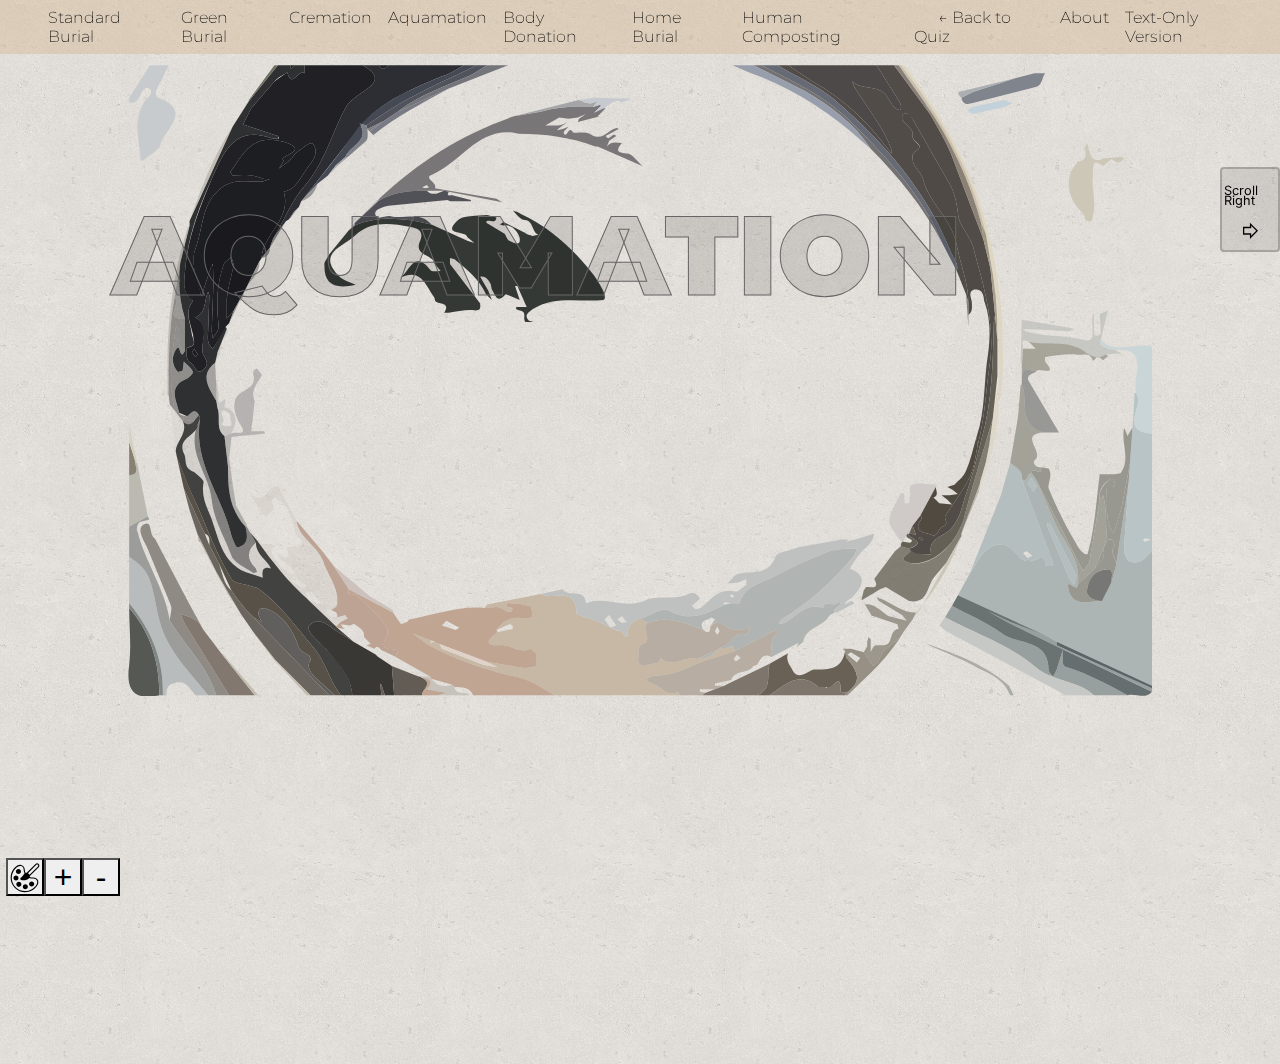
==== alkaline/index.html @ da7d2ea4 "First Commit of website" ====
<!DOCTYPE html>
<html lang="en" >
<head>
  <meta charset="UTF-8">
  <title>Aquamation</title>
  <link rel="stylesheet" href="./style.css">
  <meta name="viewport" content="width=device-width, initial-scale=1.0">

<link rel="preconnect" href="https://fonts.googleapis.com">
<link rel="preconnect" href="https://fonts.gstatic.com" crossorigin>
<link href="https://fonts.googleapis.com/css2?family=Inter:wght@300;500&family=Montserrat:wght@200;700&display=swap" rel="stylesheet">
  
</head>
<!-- Google tag (gtag.js) -->
<script async src="https://www.googletagmanager.com/gtag/js?id=G-11XMB64EVV"></script>
<script>
  window.dataLayer = window.dataLayer || [];
  function gtag(){dataLayer.push(arguments);}
  gtag('js', new Date());

  gtag('config', 'G-11XMB64EVV');
</script>
<body>
  <!-- MODAL -->

<div id="myModal" class="modal">

  <!-- Modal content -->
  <div class="modal-content">
    <span class="close">&times;</span>
    <p>If you are on a mobile device, please <em>rotate it horizontally</em> into landscape mode.</p>
    <p>This page scrolls from left-to-right with your fingers, the arrow keys, or your trackpad.</p>
    <p>Technical difficulties? Try the '<a href="../fullp.html">Text-Only</a>' version in the top nav.</p>
    <p>Trouble reading the text? Adjust it with the buttons in the bottom right corner.</p>
  </div>

</div>
<!-- END MODAL -->
<!-- <div id="wrapper"> -->
<nav role="navigation" id="nav">  
    <ul>
      <li><a href="../traditional/index.html">Standard Burial</a></li>
      <li><a href="../green/index.html">Green Burial</a></li>
      <li><a href="../cremation/index.html">Cremation</a></li>
      <li><a href="index.html">Aquamation</a></li>
              <li><a href="../body_donation/index.html">Body Donation</a>
        </li>
              <li><a href="../home_burial/index.html">Home Burial </a>
        </li>
        <li><a href="../composting/index.html">Human Composting</a>
        </li>
        <a href="../index.html"><li id="indent">&#8592; Back to Quiz</li></a>
        <a href="../about.html"><li>About</li></a>

        <a href="../fullp.html#aquamation"><li>Text-Only Version</li></a>
        <li>&nbsp;</li>
    </ul>
  </nav>
  <div id="menuToggle">
    <input type="checkbox" />
    <span></span>
    <span></span>
    <span></span>
    <ul id="menu">
 
      <a href="../traditional/index.html"><li>Standard Burial</li></a>
      <a href="../cremation/index.html"><li>Cremation</li></a>
      <a href="../green/index.html"><li>Green Burial</li></a>
      <a href="index.html"><li>Aquamation</li></a>
      <a href="../home_burial/index.html"><li>Home Burial</li></a>
      <a href="../body_donation/index.html"><li>Body Donation</li></a>
     <a href="../index.html"><li id="indent">&#8592; Back to Quiz</li></a>
     <a href="../about.html"><li>About</li></a>

     <a href="../fullp.html#aquamation"><li>Text-Only Version</li></a>
 
      <li>&nbsp;</li>
    </ul>
  </div>
  <div id="acc">
    <button class='btn' id='color'>
      <svg xmlns="http://www.w3.org/2000/svg" width="38" height="38" version="1.1" viewBox="-5.0 -10.0 110.0 115.0">
       <g>
        <path d="m95.734 4.1719c-2.9297-2.9297-7.6719-2.9297-10.602 0l-29.484 29.488c-1.2891-0.035156-2.5664 0.16016-3.7734 0.56641-1.7109-3.4922-2.6719-7.4258-2.6719-11.59 0.011719-5.8281-3.0234-11.012-8.125-13.863-9.2227-5.1562-17.637-0.066407-25.098 7.4766-18.656 18.879-18.52 49.062 0.28125 67.781 22.98 22.883 61.512 16.828 76.465-11.805 5.7578-11.027-2.7891-24.098-15.305-23.23-3.8203 0.26953-7.7383-0.28125-11.5-1.7734 0.23828-0.95312 0.35156-1.9453 0.32422-2.957l29.488-29.492c2.9219-2.9219 2.9219-7.6758 0-10.602zm-18.051 48.578c9.5508-0.66016 16.105 9.3008 11.703 17.73-13.867 26.555-49.492 31.77-70.469 10.879-17.227-17.148-17.344-45.172-0.25781-62.461 6.1641-6.2344 13.082-11.031 20.578-6.8398 3.8906 2.1758 6.207 6.125 6.1953 10.574 0 4.7891 1.1133 9.3398 3.1289 13.398-1.1641 0.92969-2.1602 2.1133-2.8906 3.5312-2.2773 4.4141-5.5625 7.8438-9.5234 10.367-3.3008 2.1016-2.3594 7.1719 1.4805 7.918 8.6328 1.6797 16.754 0.51172 23.836-4.2812 1.168-0.78906 2.1484-1.7773 2.9141-2.9023 4.3477 1.75 8.8789 2.3984 13.305 2.0859zm15.387-40.641-27.84 27.84c-1.0508-2.2617-2.8477-4.125-5.2812-5.2656l27.848-27.848c1.457-1.457 3.8164-1.457 5.2734 0 1.4531 1.4531 1.4531 3.8203 0 5.2734z"/>
        <path d="m28.172 37.836c4.6836 0 8.4727-3.793 8.4727-8.4766 0-4.7109-3.8164-8.4688-8.4727-8.4688s-8.4727 3.7578-8.4727 8.4688c-0.003907 4.6836 3.7891 8.4766 8.4727 8.4766z"/>
        <path d="m28.484 50.941c0-4.6719-3.8008-8.4727-8.4727-8.4727s-8.4727 3.8008-8.4727 8.4727 3.8008 8.4727 8.4727 8.4727c4.6719 0.003907 8.4727-3.7969 8.4727-8.4727z"/>
        <path d="m29.504 63.5c-4.6836 0-8.4727 3.793-8.4727 8.4766 0 4.6836 3.7891 8.4727 8.4727 8.4727s8.4766-3.7969 8.4766-8.4727c-0.003907-4.6875-3.793-8.4766-8.4766-8.4766z"/>
        <path d="m51.086 71.656c-4.6719 0-8.4727 3.8008-8.4727 8.4727s3.8008 8.4727 8.4727 8.4727c4.6719 0 8.4727-3.8008 8.4727-8.4727 0-4.668-3.8008-8.4727-8.4727-8.4727z"/>
        <path d="m72.117 79.117c4.6836 0 8.4727-3.793 8.4727-8.4766s-3.7891-8.4727-8.4727-8.4727c-4.6836 0-8.4766 3.7891-8.4766 8.4727s3.793 8.4766 8.4766 8.4766z"/>
       </g>
      </svg>
        </button>
      <button class='btn' id='plus'>
        +
        </button>
      <button class='btn' id='minus'>
        -
        </button>
      </div>
<main>
	
	<section id="first">
		<header id="header"></header>
		
		<h1 id="name">AQUAMATION</h1>
    <svg id="svg" xmlns="http://www.w3.org/2000/svg" viewBox="0 0 881 544">
      <path fill="#acb5b4" d="M881 419v116l-82-38-9-5-76-35 10-18 4-6c10-21 25-26 37-11 3 3 5 7 10 4 3 7 15-10 14 6h7v-2l-27-73c6 5 4-8 9-4l3 4 15 34c7 19 25 34 21 57 0 8-10-7-8 3 3 17 18 11 29 11l8-16 4-14 11-73-4 56c0 8 2 17 14 13 4-2 7-6 10-9Zm-65 21-23-45h-2v3l19 45 4 5 2-8Zm-34-77-5-7-3 5 5 7 3-5Z"/>
      <path fill="#c7b7a5" d="M475 543H367c-11-6-22-14-34-16-27-6-52-15-76-28l-12-9 16 6-1 2 4-1 4 2 2 4 36 14 12 2-10-5 28 5c5 1 11 1 15-1v-11l-5-4c-9 5-17-4-26-3-15 1-10-5-2-11l13-3v-3c-1 0-2-2-3-1l-11 5c6-9 14-12 25-10 2 1 6-1 6-2l-1-8c-6-2-13-3-19-3-1 0-2 1-1 2 0 2 6 1 3 5-1 1-5 0-6-1-5-5-11-2-17-2l2-3 46-9 4 1c10 3 27-6 27 16 0 1 20 6 31 13 5 3 7-1 10 6l2 1 1-1c-1-8 4-13 11-15l6 4c-7 4 7 16-6 19-2 0-2 10-2 15l3 3 15-3 1-4c11 10 22-3 32 1 7-1 13-2 17-8l3-2c3 5 10-7 12 3l-18 6c-17 4-32 16-51 15-3 0-5 2-8 4l6 3c8 2 12 12 22 7l2 3Z"/>
      <path fill="#212125" d="M152 1h50c10 6 16 12 3 21-7 5-14 9-18 16-12 22-18 48-36 68-11 13-17 29-26 44l-3 8-7 9c1-21 26-33 19-57 10-2 13-10 18-17 4-7 13-14 8-23-2-5-8 1-12 4-4 2-6 6-9 9l-9 7 4-7c-7-4 25-8 0-16-28-8-35 11-46 26l2 3c9-1 18-1 27 3h5l-6 2c-11 1-24-3-35 5-18 13-16 35-23 53-5 14 3 27 5 41l8-24c0-2 2-3 3-4v4l-2 54 1 6c2-3 5-7 5-10-2-19-2-37 5-55l6-5 2 7c-2 10-5 19-6 29v17l6-7-4 11-3 3-1 4-10 15c-6-5-4-11-4-17l1-29-1-3c-4 8-1 18-11 22 13 7 5 20 6 29 0 5 8 10 1 16-7 5-7-4-11-6-5-2-4-13-3-13 9-2 5-6 5-11-2-10-8-20 0-29-9-6-8-16-7-25 2-28 12-54 23-80 10-22 19-47 52-35h6l-1-2-6-2-24-8 7-14 20-23 11-8c4 15 10-3 15 1V1ZM57 245l-2 3 3 4 2-2-3-5Z"/>
      <path fill="#514c47" d="M559 1h9l21 14c27 15 49 36 67 61l1 1v-3c-7-20-21-36-32-54l-2-5c9 8 23 2 30 13l5 8c6 6 9 4 6-3L644 1h15l31 42c6 11 13 22 18 34l28 74 6 25 4 40-1 5c-1 34-1 69-11 103-4 16-8 33-14 49-3 10-5 20-13 28-7 6-19 8-16 21h-1c-6-1-13 2-18-5 17-6-1-9-1-13h1l6 1-3-8 7-9 1 3c-9 12 3 12 8 14 6 3 6-6 10-7 6-2 1-7 2-9 7-11 15-21 21-33 4-8 5-18 7-28 6-22 7-45 10-67 6-37-5-70-14-104-3-10-13-19-13-29-1-10-4-21-9-28l-29-51c-1-3-4-4-6-6-1-1-3 0-4 1v4c3 4 10 9 9 12-2 7 11 10 4 14-4 3-4 3-4 7 0 8 8 12 9 18 5 21 25 34 29 57 3 16 10 32 10 49l-2-7-8-20c2-6-3-11-5-16-21-53-58-95-101-132-14-12-32-19-48-29Zm121 407 3 2 1-1-2-2-2 1Z"/>
      <path fill="#bfa592" d="m268 499-4-2-3-1-16-6 12 9c24 13 49 22 76 28 12 2 23 10 34 16h-70c-3-7-10-7-16-7l-2-2-18-5-1-2-30-17 2-4c0-6-19 3-9-15 4-8-16-23-26-34-2-2-9 3-7-5l38 20 4 6 3 4 5-2 2-2c22-4 43-12 65-10 6 0 12-3 17 2 1 1 5 2 6 1 3-4-3-3-4-5 0-1 1-3 2-2 6 0 13 1 19 3l1 8c0 1-4 3-6 2-11-2-19 1-25 10l1 2c-8 6-13 12 2 11 9-1 17 8 26 3l5 4v11c-5 2-10 2-15 1l-28-5-40-15Zm6-20-4 4 12 4 3-2-11-6Z"/>
      <path fill="#2e3031" d="M152 1v7c-5-4-11 14-15-1-4 3-8 4-11 8l-20 23-7 14 24 8 6 2v2h-5C91 52 82 77 72 99c-12 26-21 52-23 80-1 9-2 18 7 25-8 9-2 19-1 29 1 5 5 9-4 11-1 0-2 11 3 13 4 2 4 11 11 6 7-6-1-11-1-16-1-9 6-22-6-29 10-4 7-14 11-22l1 3-1 29c0 6-2 12 4 17l9-15 2-4 1 2-4 10-4 10-2 9c-14 11-5 22 1 33l1 6c3 8-2 18 6 24l3 26c0 19 1 37 15 52 2 8 3 16-7 18-1 0-5-9-6-14-9-33-32-61-26-97l-1-3c-4-7-7-1-10 1l-7-3c-2-10-10-22 6-29 3-1 6-5 6-6-2-4-5-6-8-9l-1 8-4 1c-6-6-5-14-2-19 4-6 3 4 6 4l2-3v-28c-5-16-6-32-4-48l8-32v-4l37-81 14-22 25-31h11v3l4-3h8Z"/>
      <path fill="#424241" d="m61 302 1 3-2 5c0 10-18 11-12 25 3 5-1 13 9 16 1 1 9 7 8 9-2 11 2 20 6 29 7 18 9 39 30 48l15 5c-1-6 0-10 7-8-4-8-13-12-13-22l-5-9 6 7c13 18 27 36 44 51l1 1 23 22 1 1 14 12-9-6c-10-4-19-18-29-8-4 4 8 14 14 20 11 12 22 23 23 40h-10c-10-13-13-30-25-43-14-16-27-35-45-48-8-5-21-4-24-9-12-20-20-41-29-62-7-14-12-28-18-43l-1-5c1-9 11-16 6-26 3 4 7 4 10 0l4-5Z"/>
      <path fill="#2c2e33" d="m138 134-2 1-11 15c9-15 15-31 26-44 18-20 24-46 36-68 4-7 11-11 18-16 13-9 7-15-3-21h14c3 5 5 3 8 0h65c-7 4-13 8-20 10-28 12-56 23-74 49l-45 57-1 1-2 5-4 4-5 7Z"/>
      <path fill="#b9c4c7" d="M881 419c-3 3-6 7-10 9-12 4-14-5-14-13l4-56 1-15 2-28 1-14 1-19h1c9 10-16 33 14 35v101Zm-1-10-5-1-2 2 2 1 5-2Z"/>
      <path fill="#b7ada2" d="m475 543-2-3c-10 5-14-5-22-7l-6-3c3-2 5-4 8-4 19 1 34-11 51-15l18-6 31-16 5-2 2 2c-8 5-6 13-6 21h-1c-7-4-9 3-12 7l-3 1c-4 7-16 3-19 12l-14 3v2h8l-8 3h-13v2l5 1-3 2h-19Zm52-32-3-3-3 4 2 2 4-3Z"/>
      <path fill="#393834" d="M193 543c-1-17-13-28-23-40-6-6-18-16-14-20 10-10 19 4 29 8l9 6 19 11 2 2 12 8 2 25h-8l-3-9-1-1 1 10h-25Z"/>
      <path fill="#b9bcbc" d="M69 543H58c-5-5-8-14-19-10-5 1-6 5-6 10h-3c1-30-10-56-29-79v-40c7 5 13 9 17 18 5 13 6 27 10 40 7 24 26 42 41 61Z"/>
      <path fill="#4d4948" d="m644 1 20 32c3 7 0 9-6 3l-5-8c-7-11-21-5-30-13l2 5c11 18 25 34 32 54v3l-1-1c-18-25-40-46-67-61L568 1h76Z"/>
      <path fill="#989f9f" d="m703 476 6-10c14 8 30 14 43 24s40 4 40 31c0 2 2 4 4 6l3-6 5-16c1 5-2 13 4 14 19 6 35 15 52 24h-29c-14-13-34-11-50-24-22-19-52-29-78-43Z"/>
      <path fill="#575147" d="M42 338c6 14 11 29 18 43 9 21 17 42 29 62 3 5 16 4 24 9 18 13 31 32 45 48 12 13 15 30 25 43h-5l-11-10c-10-8-14-14-10-20 1-1-1-3-1-4-3-2-8-4-9-7-5-15-13-28-29-34l-5 1-1 4 3 7-7-4-7-7-7-9-5-7-11-24-8-15c0-4 1-8-4-10l-18-39-6-27Z"/>
      <path fill="#8f8b84" d="M87 543H76l-2-5c-8-22-26-39-38-59 0-4 2-9 1-13l-21-51c-3-6-9-16-2-19 7-4 4 9 9 12l30 57 12 22c-2-3-3-6-6-8-4-3-9-4-14-6l4 9 38 61Z"/>
      <path fill="#c7cbce" d="M35 1 25 21c-1 3-2 6 1 8 30 11 6 27 2 40-1 5-9 9-15 14h-2c-1-18-8-36 5-53 3-2 6-7 2-9-5-2-6 4-8 7-2 4-4 6-9 5v-4L19 1h16Z"/>
      <path fill="#9c9c9a" d="M36 479c12 20 30 37 38 59l2 5h-7c-15-19-34-37-41-61-4-13-5-27-10-40-4-9-10-13-17-18v-26l16-9 1 2v1l-8 2c-2 2-3 6-2 8 7 27 24 50 28 77Z"/>
      <path fill="#6a655f" d="m70 414 8 15c3 8 4 18 11 24l5 7 7 9 7 7 28 29 37 38h-16l-30-30-19-24-11-16-9-15-12-21-13-26-3-6-7-21-5-19 18 39 4 10Z"/>
      <path fill="#565953" d="M27 543c-22 5-29-4-26-26 2-16 0-33 0-49 19 22 26 47 26 75Z"/>
      <path fill="#696056" d="M552 543h-11c14-5 8-18 11-27l16-9c-3 6 3 12 4 15 5 9 13 0 18-1 14 0 24 0 27-16 1 2 0 5 2 7 8 10 14 19-1 29l-5-1c1-20-9 1-12-4h-7c-17-15-29-1-42 7Z"/>
      <path fill="#c5c8c5" d="m807 543-103-55-6-5 5-7c26 14 56 24 78 43 16 13 36 11 50 24h-24Z"/>
      <path fill="#cad5d7" d="M881 318c-30-2-5-25-14-35v-9c2-15 6-30-18-28q-16-2-12-9l4 4c13 7 27-1 40 2v75Z"/>
      <path fill="#666a75" d="M559 1c16 10 34 17 48 29 43 37 80 79 101 132 2 5 7 10 5 16l-13-25-8-17c-19-35-47-64-76-92-21-19-46-30-71-43h14Z"/>
      <path fill="#454953" d="M150 117c15-19 31-38 45-58 18-25 46-36 74-48 7-2 13-6 20-10h11c-18 9-37 17-55 27-14 7-27 16-40 25l-6-2c10 15-8 19-12 29l-8 7-7 9-9 7-13 14Z"/>
      <path fill="#82786f" d="m87 543-38-61-4-9c5 2 10 3 14 6 3 2 4 5 6 8l16 21 28 35H87Z"/>
      <path fill="#615f5d" d="m173 543-37-38-28-29 7 4-3-7 1-4 5-1c16 6 24 19 29 34 1 3 6 5 9 7 0 1 2 3 1 4-4 6 0 12 10 20l11 10h-5Z"/>
      <path fill="#656f6f" d="M860 543c-17-9-33-18-52-24-6-1-3-9-4-14l1-1 76 36c-6 7-14 1-21 3Z"/>
      <path fill="#ded6c0" d="M668 1c26 36 50 73 64 116 18 55 24 112 19 169l-2 5v-13l1-11-1-11v-18c0-25-2-50-8-74l-3-18C725 92 699 45 665 1h3Z"/>
      <path fill="#7e766c" d="M552 516c-3 9 3 22-11 27h-47l3-2 8-3 8-3 6-3 29-14 4-2Z"/>
      <path fill="#737171" d="M545 1c25 13 50 24 71 43 29 28 57 57 76 92l8 17c-16-30-37-56-61-80-14-22-35-37-57-50L538 1h7Z"/>
      <path fill="#989eac" d="m538 1 44 22c22 13 43 28 57 50l-8-7c-29-26-61-46-97-59l-14-6h18Z"/>
      <path fill="#7e766c" d="M552 543c13-8 25-22 42-7h6c4 5 14-16 13 4l5 1-1 2h-65Z"/>
      <path fill="#635c54" d="m229 543-2-25 23 9h1l2 1c10 5 0 10 0 15h-24Z"/>
      <path fill="#babab0" d="m17 389-16 9v-44c11-1 4-9 5-13l2 3 9 45Z"/>
      <path fill="#969085" d="m617 543 1-2c15-10 9-19 1-29-2-2-1-5-2-7l-2-2h7l11 3 8 12 5-4c3-12 16-15 21-25-12 21-30 37-48 54h-2Zm10-28 3-4-8-5-3 2 8 7Z"/>
      <path fill="#51535c" d="M205 53c13-9 26-18 40-25 18-10 37-18 55-27h9l-13 8c-22 10-45 17-64 32l-12 8-14 7-1-3Z"/>
      <path fill="#989f9f" d="m881 540-76-36-47-23-18-10 19 9 31 12 9 5v3l82 37v3Z"/>
      <path fill="#cbc0ae" d="M665 1c34 44 61 91 73 145l-4-9c-10-37-26-71-48-103L663 1h2Z"/>
      <path fill="#74757b" d="M232 41c19-15 42-22 64-32l13-8h18l-51 20-44 20Z"/>
      <path fill="#7f8683" d="M27 543c0-28-7-53-26-75v-4c19 23 30 49 29 79h-3Z"/>
      <path fill="#c7c2bc" d="m253 528-2-1h9l1 2c5 7 11 7 18 5l2 2c1 8 10 3 13 7h-27l7-2-6-1-11-2c6-6 4-9-4-10Z"/>
      <path fill="#5b6465" d="m881 537-82-37v-3l82 38v2Z"/>
      <path fill="#aaaba7" d="M688 499c25 9 50 18 70 36l4 8h-3c-5-13-16-18-27-23-14-8-30-14-45-21h1Z"/>
      <path fill="#877f78" d="m663 1 23 33 4 9-31-42h4Z"/>
      <path fill="#888072" d="M6 341c-1 4 6 12-5 13v-29l5 16Z"/>
      <path fill="#bfa592" d="M253 528c8 1 10 4 4 10l11 2 6 1-7 2h-14c0-5 10-10 0-15Z"/>
      <path fill="#c3bcae" d="m109 543-28-35h1l30 35h-3Z"/>
      <path fill="#d5d1c2" d="m6 341-5-16v-16l7 35-2-3Z"/>
      <path fill="#706e63" d="m104 31 22-30h3l-25 31v-1Z"/>
      <path fill="#c3baad" d="m127 513 30 30h-3l-28-30h1Z"/>
      <path fill="#635c54" d="m218 543-1-10 1 1 3 9h-3Z"/>
      <path fill="#212125" d="M224 1c-3 3-5 5-8 0h8Zm-80 0-4 3V1h4Z"/>
      <path fill="#cdc7b7" d="M829 135c-7 2-5-5-8-7-10-10-14-21-10-35l6-9c11-1 5-9 7-14l1-2c3 7 2 19 15 13l15-1 2 1-3 3-3 1c-2-1-3-3-5-3l-5 4-2 2c-11-8-8 1-9 7-1 13 4 27-1 40Z"/>
      <path fill="#80848d" d="m764 12 16-4h9c-3 4-2 11-9 12l-55 14c-4 1-7 0-8-5l10-5 37-12Z"/>
      <path fill="#c3d2da" d="m754 31 7 3-7 3-27 6-5-3 4-3 28-6Z"/>
      <path fill="#abafb2" d="m764 12-37 12-10 5c-3-3-5-5 2-6l45-11Z"/>
      <path fill="#b4bebf" d="m724 439 27-68 8-28c4 4 11 6 10 14l27 73v2h-7c1-16-11 1-14-6-5 3-7-1-10-4-12-15-27-10-37 11l-4 6Zm50-14 4-2-5-4-3 2 4 4Z"/>
      <path fill="#989891" d="m864 316-2 28-7 37-7 23c-8-11-5-24-6-36 0-4 1-4 5-3l2-3c1-2-1-3-1-5h-3c-7 5-10 10-9 18l-9 54-5 7-3-5-38-74-3-4c-3-9 11 4 7-6l7 1c4 6-1 13 0 17 7 17 15 33 24 48 1 3 9 13 10 7 6-22 7-44 10-67h13l5-1c9-12 0-26 3-39l3 7 4-7v3Z"/>
      <path fill="#6b7272" d="m790 492-31-12-19-9 18 10 47 23-1 1-5 16-3 6c-2-2-4-4-4-6 0-27-27-21-40-31s-29-16-43-24l5-9 76 35Z"/>
      <path fill="#a2a299" d="M785 347c4 10-10-3-7 6-5-4-3 9-9 4 1-8-6-10-10-14l5-29 1-6 1-7v-1l2-24h1c6 13-4 34 18 41-21 2 2 17-7 24-2 2 1 6 5 6Zm-4 10 38 74 3 5 5-7 9-54 3-4c3 11 2 23 3 34 0 7-6 20-11 30l-14 13c4-23-14-38-21-57l-15-34Z"/>
      <path fill="#989891" d="m817 448 14-13c4-6 11-9 8-18l4-8h4l2 5c-6 7 3 12 1 18l-4 14c0-4 3-12-4-11-9 0-16 9-17 18-1 5 6 9 13 9-11 0-26 6-29-11-2-10 8 5 8-3Z"/>
      <path fill="#999991" d="M850 432c2-6-7-11-1-18l-2-5h-4l-4 8c3 9-4 12-8 18 5-10 11-23 11-30-1-11 0-23-3-34l-3 4c-1-8 3-13 9-18h3c0 2 2 3 1 5l-2 3c-4 0-5-1-5 3 1 12-2 25 6 36l7-23 7-37-1 15-11 73Z"/>
      <path fill="#777875" d="M838 462c-7 0-14-4-13-9 1-10 8-18 17-18 7-1 4 7 4 11l-8 16Z"/>
      <path fill="#b4bebf" d="m816 440-2 8-4-5-19-45v-3h2l23 45Zm-34-77-3 5-5-7 3-5 5 7Z"/>
      <path fill="#b0b4b2" d="M554 510c0-8-2-16 6-21l-2-2-5 2-31 16c-2-10-9 2-12-3 9-1 11-15 22-11l3-5v-2l-3 2c-6 0-13 1-16-1-6-5-10-6-15-1l4-6-3-2c-3 3-12 2-7 11-15-6-31-13-48-6l-6-4c8-2 19-10 24-7 19 11 34 2 49-5l5-1h7c5-17 22-18 34-25 14-8 29-14 44-20 7-2 16-2 23-2-1 2-1 5-3 7-18 21-38 40-62 54l-2 3 1 1c13-3 20-20 37-14 1-8 11 1 13-6 6 5-6 5-3 10l-4 2-3 4c-7 7-18 8-20 19l-6 5 2-4-4 2-19 10Z"/>
      <path fill="#bfc1c1" d="M514 465c-15 7-30 16-49 5-5-3-16 5-24 7-7 2-12 7-11 15l-1 1-2-1c-3-7-5-3-10-6-11-7-31-12-31-13 0-22-17-13-27-16l-4-1 19-4c5 8 19-2 20 12 16-7 33 5 50-2 11-6 26 0 38-6 3-2 8-1 10 4l-2 2-5 4 3 3c2 0 4 0 6-2 8-7 15-17 29-13 2 0 6-4 9-6v-5l-7 3-9 1 6-7c11-6 28 3 35-16 1-4 12-5 19-8l38-7h6l-2 2 15-4 9-3c-1 5-3 9-7 12-6 5-10 12-14 18 17 7 10 16 2 25l-6 4v2l6-3 2 2-15 8h-2c-3-5 9-5 3-10-2 7-12-2-13 6-17-6-24 11-37 14l-1-1 2-3c24-14 44-33 62-54 2-2 2-5 3-7-7 0-16 0-23 2-15 6-30 12-44 20-12 7-29 8-34 25h-7l-5-1-2 1 2 1Zm-99 20 5-2-6-9-4 4 5 7Zm14-5-4-5-4 3 4 3 4-1Zm93-22-3-2-1 2 2 1 2-1Z"/>
      <path fill="#b7ada2" d="M447 481c17-7 33 0 48 6 5 4 6 1 6-3 5-5 9-4 15 1 3 2 10 1 16 1l3-2v2l-3 5c-11-4-13 10-22 11l-3 2-17 8c-10-4-21 9-32-1l-1 4-15 3-3-3c0-5 0-15 2-15 13-3-1-15 6-19Zm60 3-2 4 2 3 2-3-2-4Z"/>
      <path fill="#e0d2c9" d="m268 499 40 15 10 5-12-2-36-14-2-4Z"/>
      <path fill="#b0b4b2" d="m490 512 17-8c-4 6-10 7-17 8Z"/>
      <path fill="#e0d2c9" d="m261 496 3 1-4 1 1-2Z"/>
      <path fill="#1d1e22" d="m115 167-2 3-13 26-4 7-5 9-6 7v-17c1-10 4-19 6-29l-2-7-6 5c-7 18-7 36-5 55 0 3-3 7-5 10l-1-6 2-54-1-4-2 4-8 24c-3-14-10-28-5-41 7-18 5-40 23-53 11-8 24-4 35-5l6-2h-5c-9-4-18-4-27-3l-2-3c11-15 18-34 46-26 25 8-7 12 0 16l-4 7 9-7c3-3 5-7 9-9 4-3 10-9 12-4 5 9-4 16-8 23-5 7-8 15-18 17 7 24-18 36-19 57Z"/>
      <path fill="#858385" d="m125 150 11-15-14 23 3-8Z"/>
      <path fill="#8b8685" d="m96 204-9 19 4-11 5-9v1Z"/>
      <path fill="#1d1e22" d="m57 245 3 5-2 2-3-4 2-3Z"/>
      <path fill="#858385" d="M122 158c0 5-2 8-7 9l7-9Z"/>
      <path fill="#bcb5a8" d="m63 411 13 26v1l-14-27h1Z"/>
      <path fill="#b0a99c" d="M127 513h-1l-18-24 19 24Z"/>
      <path fill="#b8b1a4" d="M76 438v-1l12 21h-1l-11-20Z"/>
      <path fill="#b0a99c" d="M97 473Z"/>
      <path fill="#bdb6a9" d="M87 458h1l9 15-10-15Z"/>
      <path fill="#aea698" d="M63 411h-2l-1-6 3 6Z"/>
      <path fill="#4f4a45" d="M723 205c0-17-7-33-10-49-4-23-24-36-29-57-1-6-9-10-9-18 0-4 0-4 4-7 7-5-6-7-4-14 1-3-6-8-9-12v-4c1-1 3-2 4-1 2 1 5 3 6 6l29 51c5 7 8 18 9 28 0 10 10 19 13 29 9 34 20 67 14 104-3 22-4 45-10 67l-1-7c8-23 6-48 10-72 2-15 2-30-3-44-1-3 0-12-9-11-6 2-2 8-2 11 0 4 1 8-3 11v-11Z"/>
      <path fill="#646056" d="M672 417c5 6 12 4 18 5h1c-3-13 9-15 16-21 8-8 10-18 13-28 6-16 10-33 14-49 10-34 10-69 11-103l1-5 2 22v30l-4 37c-8 28-17 55-24 83-6 25-29 45-48 41-14-4 6-8 0-12Z"/>
      <path fill="#cfcac7" d="M672 404h-1l-1 1-3 6h-1l-3-3c-3-5-9-11-8-16 1-8 6-15 10-23h2l1 2v7h4l1-8c-2-9 3-9 10-9l13 1-1 2-13 24-7 9-3 7Z"/>
      <path fill="#514a40" d="m682 388 13-24c0 3 3 7-2 9l5 5 11 1-4-4-5-4h7l7-1-5-4-4-2 6-2c4-4 8-7 10-12 4-9 6-19 9-29l1 7c-2 10-3 20-7 28-6 12-14 22-21 33-1 2 4 7-2 9-4 1-4 10-10 7-5-2-17-2-8-14l-1-3Z"/>
      <path fill="#8b8174" d="m690 43-4-9c22 32 38 66 48 103l2 14-28-74c-5-12-12-23-18-34Z"/>
      <path fill="#a79e8c" d="m748 238-2-22-4-40-1-12a328 328 0 0 1 7 74Z"/>
      <path fill="#646056" d="M666 411h1l6 1c5-4-5-3-3-7l1-1c0 4 18 7 1 13l-7-2v-2l1-2Z"/>
      <path fill="#9f9784" d="m741 164 1 12-6-25-2-14 4 9 3 18Z"/>
      <path fill="#666055" d="m672 404 3-7 3 8-6-1Z"/>
      <path fill="#848585" d="M723 205v21l-2-28 2 7Z"/>
      <path fill="#514a40" d="m680 408 2-1 2 2-1 1-3-2Z"/>
      <path fill="#bba293" d="m180 485-1-1 4-4 6-3-2-3-7 2c1-4-2-5-5-6 2-2 5-3 5-5 2-14-8-25-12-37-5-14-21-20-23-35l22 26 10 13 13 20c-2 8 5 3 7 5 10 11 30 26 26 34-10 18 9 9 9 15l-2 4-10-5c-3 0-4-6-8-2l-7-3 4-1-6-6c1-6-4-8-8-11-1-1-3 1-4 1l-8-1 3 4-6-1Z"/>
      <path fill="#cbc0bc" d="m208 458 20 12v2l-38-20-13-20 31 26Z"/>
      <path fill="#313532" d="m169 171 4-7 17-21 5-4c22-9 44-6 66-1l31 14 6 2-6-5c-1-6-22-1-9-14 5-5 17-4 26-5l8 2c-1 6-5 2-8 3l-1 1 1 1 15 9c1 1 2 5 4 6 3 1 10 6 9-2 0-2-5-13-14-11l-3-1 3-2 18 9c2 2 5 2 7 3l5-1c-6-3-4-13-13-13-3-1-6-5-9-8 2 1 5 1 7 3 26 12 46 31 63 53 9 13 11 20 8 21-21 2-42-4-61 8-5 4-7 5-3 10l4 1h-7c-3-3 2-9-5-10l-3-1v-2h9l-8-18h-2l2 6 2 6-7-3-5-2c-8 9-9 0-12-4l-1-5c-2-3-4-7-9-6l7 12 3 8-5-5c-6-13-16-21-27-30l-4-1v5l26 34c0 3 1 6-4 6-8-1-15 1-23 2h-4c7-11-9-6-8-12l-1-2c-7-10-11-25-29-16 8-5 12-25 26-7 1 2 6 1 9 1l-5-6c-1-8-18-7-13-19 4-9-1-12-9-13-16-3-33-5-46 7-9 10-36 15-13 37 4 3 9 4 13 6-19 4-27-1-27-16v-3Z"/>
      <path fill="#757375" d="M216 116c34-32 72-56 116-71l23-4c15-4 30-5 45-4l6-2 1 1-6 6 8-4h2l-2 2-5 5h2l-19 5 1-3 6-4-7 3-8 1-8-1-12 7h11c3 0 6-2 8-3l-7 5-2 2 5-1 5-2-4 4v2c3 4 4-8 8-1 0 1 11-2 16 2 10 6 15-6 22-6l1 1-11 6c3 5 5-2 8-1l1 1-6 4-2 5c4-5 9-3 13-3-5 6-5 8 4 9 5 0 9 7 14 11l-32-14-7-3h-2c-21-8-43-11-66-11l-5-1c-31-3-45 26-69 36-9 3 5 7 2 12l48 8 5 1 5 3-46-9-4-1h-15c-15 0-29 1-42 9l1-2Zm41-12-4 2 3 1 3-1-2-2Z"/>
      <path fill="#4c4c54" d="M215 118c13-8 27-9 42-9 5 5 10 2 15 0l4 1c-2 4 0 3 3 3l16 4v1h-18l-2-1-51 5c-4 1-13 3-11 8 1 5 9 0 13 1 11 3 25-5 35 7-22-5-44-8-66 1v-2l1-1 19-18Z"/>
      <path fill="#a1a2a4" d="M400 37c-15-1-30 0-45 4l-23 4 56-14c3 1 6 3 10 3l6-2-4 5Z"/>
      <path fill="#727580" d="m232 41 44-20c-22 12-45 24-65 40l-3-3 12-9 12-8Z"/>
      <path fill="#c4c9cf" d="m400 37 4-5-6 2c-4 0-7-2-10-3l12-2 33 1-8 3c-7-4-11 3-16 5l-8 4 6-6-1-1-6 2Z"/>
      <path fill="#777982" d="m205 53 1 3c0 3 1 8-1 10l-16 14h-2c4-10 22-14 12-29l6 2Z"/>
      <path fill="#969492" d="m100 196 13-26c1 11-10 17-13 26Z"/>
      <path fill="#a3a3a7" d="m215 118-19 18 20-20-1 2Z"/>
      <path fill="#8e8d8f" d="m150 117 13-14c-2 7-6 13-14 15l1-1Z"/>
      <path fill="#74757b" d="m220 49-12 9-2-2 14-7Z"/>
      <path fill="#91939a" d="M187 80h2l-8 7h-2l8-7Z"/>
      <path fill="#8d8c90" d="m143 127 4-4-7 9 3-5Z"/>
      <path fill="#a1a3a8" d="M179 87h2l-9 9 7-9Z"/>
      <path fill="#969492" d="M96 204v-1l4-7-2 7-2 1Z"/>
      <path fill="#454953" d="m143 127-3 5-2 2 5-7Z"/>
      <path fill="#9e9ea1" d="M195 137v2l-5 4 5-6Z"/>
      <path fill="#666055" d="m665 415 7 2c6 4-14 8 0 12 19 5 42-16 48-41 7-28 16-55 24-83l-3 23-3 15-5 17v1l-16 43v2l-13 23-10 12c-7 8-5 24-22 21l-20-12-5 2-15 9h-1l2-8 2-3c5 0 12 2 7-7l18-24 5-4Z"/>
      <path fill="#bdbfbb" d="m843 212-6 25q-4 7 12 9l6 3h-4l-10 1c-8 6-17-2-20-4-15-9-31-2-46-7-9-4-4 4-5 6l-1 16-1-7 1-34 41 7 4 1-4 2-36-2h-4l2 2c16 5 32 3 49 7 16 5 5-15 10-23v11c1 4-2 11 5 8 2-1 0-11 0-18l7-3Z"/>
      <path fill="#918e82" d="m769 261 1-16h11l-6-6c15 4 31-2 46 7 3 2 12 10 20 4 5 2-1 3-1 4-2 3-5-6-8 0l-1 1h-1c-2-8-10-4-14-5-9-1-18 1-27 2v4c12 14-5 5-7 8-4 1-12-5-13 5v-8Z"/>
      <path fill="#7a7c7b" d="M769 269c1-10 9-4 13-5-3 3-10 3-7 9l26 44h-14c-22-7-12-28-18-41v-7Z"/>
      <path fill="#7e776b" d="M667 489c-5 10-18 13-21 25l-5 4-8-12 3-5v-4l1-4 2 2v11c1-2 2-5 4-6h7c9 0 4-13 13-14l-1-4-21-7h-1l-6-10c8-1 14 6 20 10l16 4-4-5-20-12-2-3 4 1c10 4 18 12 30 12l-3 6-8 11Z"/>
      <path fill="#dcd5c0" d="M733 361v-1l5-17 3-15 7-49h1v12c0 27-8 52-17 77l1-7Z"/>
      <path fill="#bfb8a6" d="m704 429 13-23c-8 22-19 41-33 59l20-36Z"/>
      <path fill="#aaa391" d="m733 361-1 7-15 36 16-43Z"/>
      <path fill="#bfb8a6" d="m675 478 3-6 6-7-9 13Z"/>
      <path fill="#3a3b3a" d="m105 403 5 9c-8 7-8 14 0 22l1 3-3 1c-7-5-17-9-19-15-6-16-15-30-17-48-2-22-22-41-12-65l2-5c-6 36 17 64 26 97 1 5 5 14 6 14 10-2 9-10 7-18h1l3 5Z"/>
      <path fill="#908e8f" d="m86 346-3-26 6-2c2-3 16 4 7-9-2-4-6-11-4-19 2-10 19-9 16-22-1-3 0-5 3-6l4 5v1c-4 7-10 13-6 22l-3 26h11l1 2-22 2-7 1-2 18 3 22 3 19-7-34Z"/>
      <path fill="#3b3d3b" d="M57 307c-3 4-7 4-10 0l-11-14-1-8c0-28 0-56 5-84 7 4-11 20 9 18v28c-7-4-5-11-5-18l-2-4-1 2c-3 22-6 44-2 66 2 9 7 15 18 14Z"/>
      <path fill="#3a3b3a" d="M57 307c-11 1-16-5-18-14-4-22-1-44 2-66l1-2 2 4c0 7-2 14 5 18l-2 3c-3 0-2-10-6-4-3 5-4 13 2 19l4-1 1-8c3 3 6 5 8 9 0 1-3 5-6 6-16 7-8 19-6 29 0 2 5 3 7 3 3-2 6-8 10-1l-4 5Z"/>
      <path fill="#a9aaab" d="m89 318-6 2c-8-6-3-16-6-24l-1-6v-19l2 13v3c-1 10 5-1 6 2l-1 6c12 4 11 13 6 23Zm-7-7c11 3 6-4 6-6 2-5-6-8-7-7-3 3 5 8-1 12l2 1Z"/>
      <path fill="#3a3b3a" d="M49 219c-20 2-2-14-9-18l5-30c-2 16-1 32 4 48Z"/>
      <path fill="#8b867a" d="m45 171-5 30c-5 28-5 56-5 84h-1v-36c1-37 6-73 17-107l2-3-8 32Z"/>
      <path fill="#3a3b3a" d="M76 279v11c-6-11-15-22-1-33l1 22Z"/>
      <path fill="#827f70" d="M53 135c10-28 20-56 37-81l-37 81Z"/>
      <path fill="#3b3d3b" d="m86 346 7 34 9 16v2h-1c-14-15-15-33-15-52Z"/>
      <path fill="#827f70" d="M104 31v1L90 54l14-23Z"/>
      <path fill="#a09ea0" d="m81 238-2 12h-1l-1-2 4-10Z"/>
      <path fill="#8b8685" d="M85 228c3 5-3 7-4 10l4-10Z"/>
      <path fill="#3a3b3a" d="m77 248 1 2-3 7 2-9Z"/>
      <path fill="#a0938c" d="M102 398v-2l13 17h8l4 2-4 3c2 9 9 15 16 21h4l-1-4c-3-6-13-6-13-15l3 3c3 2 6 3 6-3l-2-4 8-1 6 1c0-3 0-7-2-8-5-3-4-7-5-10-3-8-7-20-12-22-16-11-2 6-6 8l-7 6-14-21 6 4c10 3 11-11 19-10l16 30c2 15 18 21 23 35 4 12 14 23 12 37 0 2-3 3-5 5l-7-1c2 5 7 7 12 7l7-2 2 3-6 3-4 4-23-22 10 2-8-10h-5l2 7c-17-15-31-33-44-51l-6-7-3-5Zm52 51-11-8-3 3 10 7 4-2Z"/>
      <path fill="#3b3d3b" d="M60 310c-10 24 10 43 12 65 2 18 11 32 17 48 2 6 12 10 19 15l3-1-1-3c-8-8-8-15 0-22 0 10 9 14 13 22-7-2-8 2-7 8l-15-5c-21-9-23-30-30-48-4-9-8-18-6-29 1-2-7-8-8-9-10-3-6-11-9-16-6-14 12-15 12-25Z"/>
      <path fill="#575147" d="m36 293 11 14c5 10-5 17-6 26l-5-40Z"/>
      <path fill="#a0938c" d="M213 505v3l-19-11-14-12 6 1h2l4 2v-4l-1-1c1 0 3-2 4-1 4 3 9 5 8 11l-7-1c-4 5 1 4 3 5a3505 3505 0 0 0 13 6l1 2Z"/>
      <path fill="#999182" d="m36 293 5 40 1 5 6 27 5 19-2-1c-10-32-15-65-17-98h1l1 8Z"/>
      <path fill="#cdc6ba" d="M18 392v-1h1l35 74h-1l-30-57-5-16Z"/>
      <path fill="#ccc5b9" d="M53 465h1l28 43h-1l-16-21-12-22Z"/>
      <path fill="#d5d1c2" d="M19 391h-1l-1-2-9-45 11 47Z"/>
      <path fill="#797b7a" d="m864 313-4 7-3-7c-1-3 0-9-2-10-4-2-9-3-13 2h-1l2-4h4c19-2 5-17 9-24l4-12 6 11v7l-1 19-1 11Z"/>
      <path fill="#949695" d="M866 283v-7l-6-11-4 12-5-28h4c24-1 7 17 12 25v9h-1Z"/>
      <path fill="#acb5b4" d="m880 409-5 2-2-1 2-2 5 1Z"/>
      <path fill="#999991" d="m864 313 1-11-1 14v-3Z"/>
      <path fill="#b0b4b2" d="M538 518c4 5 7-2 10 0l-29 14v-2c3-9 15-5 19-12Zm15-8-12 7c3-4 5-11 12-7Zm-26 1-4 3-2-2 3-4 3 3Z"/>
      <path fill="#aea698" d="m51 383 2 1 7 21-9-22Z"/>
      <path fill="#999182" d="M34 249v31-31Z"/>
      <path fill="#9f9b96" d="M213 508v-1l37 20-23-9-12-8-2-2Z"/>
      <path fill="#a5a7a2" d="m768 202 16-1c13 2 26 5 40 6h35c-5 5-2 11-2 17l-2 6-3-3c-2-5 7-18-9-15l-7 3c-1-3-3-4-5-1-5 8 6 28-10 23-17-4-33-2-49-7l-2-2h4l36 2 4-2-4-1-41-7-1-13 16 1v-2l-16-4Z"/>
      <path fill="#d0c9b9" d="M859 207h-35c-14-1-27-4-40-6l11-1h21l42 5 1 2Z"/>
      <path fill="#9f9a93" d="M826 146h7l5 1h-5c-4 0-3 3-3 6v36c0 3 0 5-4 4v-47Z"/>
      <path fill="#615f5d" d="M89 453c-7-6-8-16-11-24l11 24Zm-19-39-4-10c5 2 4 6 4 10Zm31 55-7-9 7 9Z"/>
      <path fill="#948e83" d="m18 392 5 16c-5-3-2-16-9-12-7 3-1 13 2 19l21 51c1 4-1 9-1 13-4-27-21-50-28-77-1-2 0-6 2-8l8-2Z"/>
      <path fill="#4c463d" d="m568 507 7-5 6-5c6-4 11-9 18-5 8 0 12 5 16 11l2 2c-3 16-13 16-27 16-5 1-14 10-18 1-1-3-7-9-4-15Z"/>
      <path fill="#b9c4c7" d="M867 274c-5-8 12-26-12-25l-6-3c24-2 20 13 18 28Z"/>
      <path fill="#9f9785" d="M748 238h1v30h-1v-30Z"/>
      <path fill="#a79e8c" d="M749 253Zm-1 15h1v11h-1v-11Zm1-1v-11l1 11h-1Z"/>
      <path fill="#dcd5c0" d="M749 267h1l-1 11a3340 3340 0 0 1 0-11Z"/>
      <path fill="#bcb9b1" d="m636 501-3 5-11-3c1-9-9-9-12-15 13-20 20-7 27 5l-1 4c-4-7-11-13-18-10-6 3 6 2 5 8-1 12 9 4 13 6Z"/>
      <path fill="#696056" d="M610 488c3 6 13 6 12 15h-7c-4-6-8-11-16-11l5-2 6-2Z"/>
      <path fill="#bcb9b1" d="m627 515-8-7 3-2 8 5-3 4Z"/>
      <path fill="#474740" d="m690 200 2 5 3 10v38l-5 1 2 36-9 28-19 41c-1-4-3-5-7-4l-1 1 4 4-1 2h-3c-9-4-16 1-23 5-4 3-8 5-12 5-3 1-7-2-11-3h-5l2 2 4 4-6-1-12-2 5 4 3 2h-4l-46-15-4-4 1-1c4-2 9 11 11-2 1-9 13-8 16-14 6-9 11-19 24-13l1-1c0-11 12-8 16-14 4-4 13-8 13-12-1-19 12-14 22-13 20 2 26 0 28-12v-1c8-5 6-14 8-22 3-3 6-5 4-10 7-20-6-46-23-47l-5-1 5-1c2 0 7 2 7-3-1-5-4 1-6 0-6-2-10-5-8-12l-2-2h-16l-6-1 6-1h11c-2-4-2-10-9-10h-14l-5-1 5-2 7-1-2-2v-3l2-1-3-2c-1-6-5-2-8-2v-11h8l1 3c1 7 6 1 9 3l1 4 4 2 1 3-3 2 3 1c8 0 8 0 8 3 0 5 4 2 6 3h3c-7 5 9 7 2 12l-4-1v1h4l6 5c4 7 7 14 14 18Zm-47 99 1-6-1-2-4 6 4 2Zm-67 66-5-1-2 1 4 2 3-2Zm86-36-1 1 1 2 2-2-2-1Zm13-146-2-2-2 2 2 1 2-1Zm-26 109-1-1-2 1 2 2 1-2Z"/>
      <path fill="#5c5e64" d="M668 165h-3l-1-2c-1-5-3-9-8-11l-3-2c-2-3 0-10-7-10l-2-1c5-7-11-4-6-11v-4l-2 3-7 2h-4l-3-2c6-6-3-7-4-9-5-6-13-6-20-3l-1-2 1-1 9-3-10-1-1-2 3-2h-16c-1-9-6 0-9-2l-3-1 1-2 9-3-11 1-15 3h-6l6-2 17-6-12 2-18 2 18-5 5-3h-6l-33 8v-2l9-3 19-6-14 2 1-3 1-1-4-1c12-7 24-6 37-3v1l-4 4 7-1c13 0 2 2 0 3l6 1 6 2c-1 3-1 3 5 2l4 1-4 2-7 3h5l12 1c-7 6 16 1 4 9l18 2 1 1c-5 8 8 3 6 8-1 2-3 2-5 3h10l6 7c-6 9 5 3 5 6l20 30-2 1Zm-42-50-2-1-2 2 2 1 2-2Z"/>
      <path fill="#808791" d="m627 109-18-2c11-8-11-3-4-9l-12-1h-5l7-3 4-2-4-1c-6 1-6 1-5-2l-6-2-6-1c2-1 13-3 0-3l-7 1 4-3v-2c-13-3-25-4-37 3h-2c-2-5 3-3 5-4l16-6-17 3h-5l2-2 12-5-16 4-7 1 5-3 9-5-11 2-7 2v-2l11-5-12 2-6 2-6 1 5-3 9-4h-9v-2l2-1-6-1 11-4 1-1 9 3h2c4-3 1 8 6 2l2 1c6 2 15 3 17 7 3 6 8 2 11 5s7 4 11 6c8 0 36 21 39 28l8 6Z"/>
      <path fill="#2f3030" d="M723 226v-4c6 0 2-12 9-8 3 2 5 9 5 13l-3 38c0 4 2 9-4 11s-7-4-9-8h-1v-17l4-6-1-19Z"/>
      <path fill="#cfcac7" d="M691 317c6 0 10-3 13-8 1-3 1-8 6-6 1 0 1 7-1 10l-13 38c-1 2-2 4-4 1-10-10-14-21-4-34l3-1Z"/>
      <path fill="#98a1ac" d="m522 51-1 1-9 1-3-2-2-2-3-2-5-1-12 2-17 6 16-7 2-3-2-1-16 7v-2l8-5-10 3-11 4 5-4 6-4-7 1-2-1c-6-4-10 3-15 4l-4 2-2-1 5-4 5-1c1-1 7-1 2-4l7-5h3c1 10 17-5 15 9 10-7 19 0 29 0 1 2 2 6 6 2h2l2 2-3 3 9-2 2 4Z"/>
      <path fill="#c3ced7" d="M504 42c-10 0-19-8-29 0 2-14-14 1-15-9 11 1 23 0 33 2 17 4 33 11 49 16 1 0 4 0 1 3l-2 3-2-1v-4l-6 2h-2l1-4-12-3-9 2 3-3 3-2h-7l-6-2Z"/>
      <path fill="#c8d0d3" d="M723 243a5070 5070 0 0 0-14 6l-3-4v-3c5-13 5-13 13-7l4-2v10Z"/>
      <path fill="#a9b5c2" d="m541 57 2-3c14 2 25 10 37 17v4c-4-2-8-3-11-6s-8 1-11-5c-2-4-11-5-17-7Z"/>
      <path fill="#5d5e60" d="m668 165 2-1 20 36c-7-4-10-11-14-18l-6-5c6-5-9-7-2-12Z"/>
      <path fill="#cfcac7" d="M702 291c4 2 8-7 11 0 0 2-3 7-5 7-3 2-7 1-8-4l2-3Z"/>
      <path fill="#c3ced7" d="m457 33-7 5-3 1 1-3 4-3v-1l-7 3c-3 0-2-7-7-3l2-4c6 1 13-2 17 5Z"/>
      <path fill="#808791" d="M639 121h-10c2-1 4-1 5-3 2-5-11 0-6-8l11 11Z"/>
      <path fill="#999a99" d="M699 253h-4v-30l4 30Z"/>
      <path fill="#92928c" d="M693 284v6h-1l-2-36 2 21 1 9Z"/>
      <path fill="#c4c9cf" d="m440 28-2 4c-3 3-4 1-5-2l7-2Z"/>
      <path fill="#b2b2b4" d="M720 251v17c-4-6-1-11 0-17Z"/>
      <path fill="#848585" d="M723 243v-17l1 19-1-2Z"/>
      <path fill="#808791" d="M650 134c0-3-11 3-5-6l5 6Z"/>
      <path fill="#cfcac7" d="M720 268h1a6621 6621 0 0 1-2 14v-3l1-11Z"/>
      <path fill="#acb5b4" d="m774 425-4-4 3-2 5 4-4 2Z"/>
      <path fill="#747a7a" d="M836 353c-3 23-4 45-10 67-1 6-9-4-10-7-9-15-17-31-24-48-1-4 4-11 0-17h6l16 14c1-2 4-3 4-5l3-24 3-13c7 3 1 10 3 14 4 6-5 16 6 19h3Z"/>
      <path fill="#d0cfc6" d="M798 348h-6l-7-1c-4 0-7-4-5-6 9-7-14-22 7-24h12c17 0 21 9 18 24-2 13-13 5-19 7Z"/>
      <path fill="#c4c5be" d="M836 353h-3l-1-48h10l1 48h-7Z"/>
      <path fill="#999991" d="m854 352-1-45c-1-7-7-1-11-2 4-5 9-3 13-2 2 1 2 7 2 10-3 13 6 27-3 39Zm-11 1h6-11 5Z"/>
      <path fill="#c9cbcb" d="M501 484c0 4-1 7-6 3-5-9 4-8 7-11l3 2-4 6Zm13-19-2-1 2-1 5 1-5 1Zm-140-13 18-3c4 5 16-3 16 10 6-3 13-5 21-3 5 2 11-4 14-4 10 2 19-1 27-5l32-4c4-1 9-4 11-7 2-2 0-6 0-9l63-11c-7 3-18 4-19 8-7 19-24 10-35 16l-6 7 9-1 7-3v5c-3 2-7 6-9 6-14-4-21 6-29 13-2 2-4 2-6 2l-3-3 5-4 2-2c-2-5-7-6-10-4-12 6-27 0-38 6-17 7-34-5-50 2-1-14-15-4-20-12Zm41 33-5-7c-1-1 2-3 4-4l6 9-5 2Zm14-5-4 1-4-3 4-3 4 5Z"/>
      <path fill="#c9cbcb" d="m522 458-2 1-2-1 1-2 3 2Z"/>
      <path fill="#b0b4b2" d="m507 484 2 4-2 3-2-3 2-4Z"/>
      <path fill="#817b73" d="m241 475-9-6c-2-5 2-7 5-8l5 7-1-17-1-5h6c13 7 15 8 19 5l49 7v3l-73 14Z"/>
      <path fill="#c3bbae" d="m314 458-49-7-12-4c2-1 8 3 4-4 2 1 4 4 6 4l59 3c36 1 70-6 100-26l12-3-3 6-33 17-2 1h2l-65 13c-6-7-12 0-19 0Zm25-6-4 2 2 1 7-1-5-2Z"/>
      <path fill="#726e64" d="M398 445h-2l2-1 33-17 8-5 7-4 6-2v3l-5 5 14 9-6 1-5-5c-8-9-12 3-18 3l-1 2 9 3-36 7-6 1Z"/>
      <path fill="#7f766a" d="M314 458c7 0 13-7 19 0l-19 3v-3Z"/>
      <path fill="#b5b8be" d="M101 229c2-13 14-18 22-25 3-3-2 7 3 10 13 8 15-8 22-11l-4 9-5 10 6 1-5 1c-4 1-9 2-11 4-4 5 1 4 3 4l30-2 1 1h-4l1 2 11 3-11 1-9 2c-9 4-30-6-21 18-2 1-7-2-6 4l-2 12h-1l-1-3-2 2 1 44h-2c-1-14-11-27-2-41v-2c6-17-2-35 8-51l-3-3-6 1-13 9Z"/>
      <path fill="#4a4948" d="m144 212 4-9 21-32v3c0 15 8 20 27 16l12 2c-8 3-17 0-24 7-10-1-18 5-26 9l-14 4Z"/>
      <path fill="#aeadaa" d="m101 229 13-9 6-1 3 3c-10 16-2 34-8 51v-22c-1-7 9-14 2-19-4-4-14-7-16 2-2 5-7 16 5 19 2 0 2 3 3 4l-6 3-4 2-11 26-1-3 1-5c-5-5 11-7 1-12l-2-7v-2c4-3-2-3-2-5l2-2 1 1 4-1c8-5 3-15 8-22l1-1Z"/>
      <path fill="#b5b8be" d="M100 230c-5 7 0 17-8 22l-4 1c6-6 10-13 6-22l1-3 5 2Zm-15 24c0 2 6 2 2 5-2-8-7 1-10-2l1-7h1l3 2 3 2Z"/>
      <path fill="#a09ea0" d="m95 228-1 3-2-3h3Zm-10 26-3-2h5l-2 2Z"/>
      <path fill="#3f3c36" d="m720 282 1-14c2 4 3 10 9 8s4-7 4-11l3-38c0-4-2-11-5-13-7-4-3 8-9 8v-6c4-3 3-7 3-11 0-3-4-9 2-11 9-1 8 8 9 11 5 14 5 29 3 44-4 24-2 49-10 72-3 10-5 20-9 29-2 5-6 8-10 12l-6 2 4 2 5 4-7 1h-7l5 3 4 5-11-1-5-5c5-2 2-6 2-9 7 0 7-3 3-8v-1c5-4 9-9 7-16l4-9 6-20 4-17 1-11Z"/>
      <path fill="#9f9785" d="M748 268v11l-7 49 3-23 4-37Z"/>
      <path fill="#666055" d="M670 405c-2 4 8 3 3 7l-6-1 3-6Z"/>
      <path fill="#514a40" d="M698 356c4 5 4 8-3 8l1-2 2-6Z"/>
      <path fill="#c9c4be" d="m145 393-16-30-7-3-1-4-4 2v6l1 4-10 3-3-5c2-6-2-10-5-15v-6c2 3 3 11 7 8 7-4 7-13 4-21-2-2-9-4-3-8s10-2 14 4l9 14 1-20v-3l4 26v1l1 18-2-5-3-2-1 4c8 14 13 28 25 39 11 19 27 34 43 48l9 10-31-26-10-13-22-26Z"/>
      <path fill="#969188" d="m253 447 12 4c-4 3-6 2-19-5h-6l1 5v17l-4-7c-3 1-7 3-5 8l-6-5c2-9-6-14-7-22l3-4 31 9Z"/>
      <path fill="#858481" d="M219 442c1 8 9 13 7 22l-26-23c-1-3-4-7-2-10 3-5 5 1 7 2 2 2 2 7 5 1l8 7 1 1Z"/>
      <path fill="#9ca1a4" d="M210 434c-3 6-3 1-5-1-2-1-4-7-7-2-2 3 1 7 2 10l-23-21-2-3c6-5 9 5 14 3l22 14h-1Z"/>
      <path fill="#434441" d="M261 138c-10-11-24-4-35-7-4-1-12 4-13-1-2-5 7-7 11-8l51-5 2 1h18v-1l-16-4c-3 0-5 1-3-3l46 9c-1-2-1-5-5-3l-5-1c-4-6 0-6 4-8 4-1 6-4 9-7v-1c-14-5 6-9 0-17s23-7 11-22c23 0 45 3 66 11l-3 2 22 10c-1 1-1 4-3 4l-37 14-6 1 6-2 9-5-9 1h-10l2-3-17 8 3 4 10 9c1 2 1 6 3 7 2 2-3 8 3 6l81-24 3 2-75 22c-4 2 2-1 2 1 2 5-12-1-5 8l4-1 45-11 18-4-17 5-21 6-20 5-2 1h2l21-5 61-15h3c4 1 2 2 0 2l-63 15-10 2-14 5 10-1-1 1-6 2h6l12-2-19 6 23-4 9-2 10-2 10-2 26-5 14-3h6l-6 2-47 10-8 1v2l9-2 43-7 15-2-14 3-2 1-41 7-9 2-25 4c-3 1-9-1-10 5 6 0 8 11 15 7l35-5 8-1 52-7h5l-4 2-51 7-5 1-14 1-31 5c-9 2 6 5 1 8l1 2 2-1 11 2 1 1-2 1c-10-2-7 9-7 10 1 12 9 16 21 15 2 0 4 3 6 5l-6 3h-62l-4 1 3 1c-7 21 11 13 18 14 6 1 14 9 20 0 2-3-2-9 4-10l2 16c-7 12-18-2-26 3h-5c-10-5-20-9-31-4-8-11-19-4-29-6l6-5h7l-3-1c1-12-9-7-14-9v-1l4-4-4-2-2 4-5 3c-4 1-1-8-7-5l-26-34v-5l4 1c11 9 21 17 27 30l5 5-3-8-7-12c5-1 7 3 9 6l1 5c3 4 4 13 12 4l5 2 7 3-2-6-2-6h2l8 18h-9v2l3 1 2 11 3-1h1c4 9 10 4 15 3l3-4c-1-5-4-9-10-7-5 0-6 3-6 7-4-5-2-6 3-10 19-12 40-6 61-8 3-1 1-8-8-21-17-22-37-41-63-53-2-2-5-2-7-3 3 3 6 7 9 8 9 0 7 10 13 13l-5 1c-2-1-5-1-7-3l-18-9-3 2 3 1c9-2 14 9 14 11 0 8-6 3-9 1-2 0-3-4-4-5l-15-9-1-1 1-1c3-1 7 3 8-3l-8-2c-9 1-21 0-26 5-13 13 8 8 9 14l6 5-6-2-31-14Zm165 6-5-1-26 5-3 2 28-5 6-1Zm-153-13-3 2 4 3 3-2-4-3Z"/>
      <path fill="#1b1d22" d="m208 192-12-2c-4-2-9-3-13-6-23-22 4-27 13-37 13-12 30-10 46-7 8 1 13 4 9 13-5 12 12 11 13 19l4 6c-3 0-7 1-8-1-14-18-18 2-26 7l-12 6-14 2Zm15-17c5-4 18-2 23-13 2-4 5-9 0-13l-4-1c-9 23-31 7-46 14l-8 4c2 2 4 7 7 7l28 2Z"/>
      <path fill="#6d6d6f" d="M272 214h4c4 0 6 2 6 6l-9 1-11 1c-3-2-6-6-8-6-17 3-22-5-21-20l6-7c19-4 6 17 17 23 7 3 11 1 16 2Z"/>
      <path fill="#53504c" d="M272 214c-5-1-9 1-16-2-11-6 2-27-17-23l-6 7c2-13-9-1-11-6l12-6c18-9 22 6 29 16l1 2c-1 6 15 1 8 12Z"/>
      <path fill="#515960" d="M282 220c0-4-2-6-6-6 8-1 15-3 23-2 5 0 4-3 4-6 6-3 3 6 7 5l1 7-29 2Z"/>
      <path fill="#55544e" d="M345 221c0-4 1-7 6-7 6-2 9 2 10 7l-3 4c-5 1-11 6-15-3h6l-4-1Zm-3 1-3 1-2-11c7 1 2 7 5 10Z"/>
      <path fill="#323330" d="m480 136 14-3-15 2-43 7-1-1 47-10 6-2h-6l-1-2 5-2h-6l-21 4v-2l15-4 6-1-5-3c2-1 4-1 0-2h-3l-3-7h-4l-2-3h-4v-2l-3-2-2-1-4-2-2-3h-2l-2-2-2-1-4-2-35 11v-2l6-2c4-6 20 2 17-13l-5-3-22-10 3-2h2l7 3 32 14c21 12 41 24 57 41l2 2c18 18 35 36 43 60l-24-35c-1-2-3-2-5-3 1 2 1 4 3 5 11 8 15 24 16 34 2 14-16 2-24 6l-5 3 5 4 5 2-2 1c-11-1-22 0-33 5l-9 1-2 1 3 2c8 1 19-1 22 8 4 10-9 4-12 9h-5l-2-3c3-7 3-12-6-13l-24-2h-5l-13-1 5-2c6-2 15-4 15-6 0-6-8-3-11-6-3-1-12-4-2-10 8-5-5-4-3-7l7-1-8-1-1-1 3-1 90-6 3-2h-3l-87 6-4-1 2-1 84-7 3-1-3-1-79 7-6-1 5-1 76-8 6-1-6-1-83 9-4-1 3-1 82-9 3-2h-3l-87 9h-4l5-2 80-9 7-2h-8l-23 3-29 1 51-7 4-2h-5l-52 7c-3-3 0-2 1-2l42-6 12-2-9-9-17-1Zm38 61 15-2-15-2-13 2 13 2Zm-13-9-13 3 12 1 20-2-19-2Zm-8 13 6-2-3-1-10 3h7Z"/>
      <path fill="#4e4f4f" d="M336 60c12 15-17 14-11 22s-14 12 0 17v1c-3 3-5 6-9 7-4 2-8 2-4 8l-48-8c3-5-11-9-2-12 24-10 38-39 69-36l5 1Z"/>
      <path fill="#6c665c" d="M500 129c-16-17-36-29-57-41-5-4-9-11-14-11-9-1-9-3-4-9l2-1 1 1v3l-2 3 7-3 2 2-2 3 5-2c5 6 7-3 11-1v1c-8 3 3 4 1 7h4l21-8v1l-5 3-15 7 15-4-2 2-8 5 8-1 30-11v2l-14 5-19 8 19-5v2l-14 6 15-3 8-2v1l-11 4-7 3 8-1 41-11v1l-35 11-8 4 8-2 17-3-16 6-4 2h5l35-9v2l-28 7-8 4 9-1 7-1-7 3-5 2 1 2c7 4 13 2 20 0h7l-6 2c-2 7-27-8-13 14l-3 1Z"/>
      <path fill="#5a5b5d" d="M421 55c-7 1-12 12-22 6-5-4-16-1-16-2-4-7-5 5-8 1v-2l4-4-5 2-5 1 2-2 7-5c-2 1-5 3-8 3h-11l12-7 8 1 8-1 7-3-6 4-1 3 19-5 5 1c1 8 5 3 8 2l2 2-5 3 1 1 11-6 6-3 3 2-3 2-13 6Z"/>
      <path fill="#989ea7" d="m434 45-6 3-1-1 14-8c-4-3-7 3-11 3l3-5-7 2-15 7 11-8-15 6-1 1h-2l5-5 2-2h-2c5-2 9-9 16-5l-5 2v1l5-3 8-3c1 3 2 5 5 2 5-4 5 3 7 3l3 1-1 3-13 6Z"/>
      <path fill="#565456" d="m427 67-2 1c-4 0-9-2-13 3l2-5 6-4 28-12h2l-2 2-21 10-3 2h4c11-4 20-12 33-12l-1 1-2 1-8 3-23 10Z"/>
      <path fill="#5a5b5d" d="m440 48 4-2 2 2-27 13c-3-1-5 6-8 1l11-6 12-5 6-3Z"/>
      <path fill="#999ca1" d="m419 61 27-13 2-1 1 1-1 2-28 12-1-1Z"/>
      <path fill="#434441" d="M272 109c-5 2-10 5-15 0h15Z"/>
      <path fill="#babdc1" d="m434 51-12 5-1-1 13-6v2Z"/>
      <path fill="#4e4f4f" d="m257 105 2 1-3 1-3-1 4-1Zm60 11c4-2 4 1 5 3l-5-3Z"/>
      <path fill="#7c7369" d="m634 465-2-4 15-9 5-2 20 12-9-2h-8l1 1c5 4 9 8 16 6v-5c17 3 15-13 22-21l10-12-20 36-6 7c-12 0-20-8-30-12l-4-1 2 3 20 12 4 5-16-4c-6-4-12-11-20-10Zm1-15 7-7c5 9-2 7-7 7Zm-4 11-2-1c-2-4 1-6 4-7l-2 8Z"/>
      <path fill="#a7adab" d="m851 249 5 28c-4 7 10 22-9 24v-1l3-1 2-41-2-5-7 4-3 2v-5c0-1 6-2 1-4l10-1Z"/>
      <path fill="#605c55" d="m775 239 6 6h-11c1-2-4-10 5-6Z"/>
      <path fill="#6f6f68" d="m801 317-26-44c-4-6 4-6 7-9 2-3 19 6 7-8v-4c9-1 18-3 27-2 4 1 12-3 14 5v4c-6 5 0-9-6-4-5 9-4 18-4 28v16l-1-4c2-20-5-31-27-28-3 1-8-1-7 4 1 7 4 14 8 20 6 9 10 22 24 24 6 0 2-8 5-11 3 21-11 13-21 13Z"/>
      <path fill="#9b9a90" d="M820 299v-16c6-9 3-19 4-28l2 5 2 27 2-28v-4h1v14a16163 16163 0 0 0 0 31l-11-1Z"/>
      <path fill="#c9c7bf" d="M831 266v-11l1-1 8 5 3-2-3 13v24l-2 5-2-5v-23l-1-8-4 3Z"/>
      <path fill="#949695" d="m840 259-8-5c3-6 6 3 8 0v5Z"/>
      <path fill="#9d9b91" d="M801 317c10 0 24 8 21-13l10 1 1 48c-11-3-2-13-6-19-2-4 4-11-3-14l-3 13-3 24c0 2-3 3-4 5l-16-14c6-2 17 6 19-7 3-15-1-24-18-24h2Z"/>
      <path fill="#7c7369" d="m641 475 21 7 1 4c-9 1-4 15-13 14h-7c-2 1-3 4-4 6v-11l5-5c3-6-1-10-3-15Z"/>
      <path fill="#bfc1c1" d="m644 490-7-12 3-3h1c2 5 6 9 3 15Z"/>
      <path fill="#797772" d="m768 202 16 4v2l-16-1v-5Z"/>
      <path fill="#a09ea0" d="m88 288 11-26 4-2 6-3-3-4c-12-3-7-14-5-19 2-9 12-6 16-2 7 5-3 12-2 19v16l-4-5c-3 1-4 3-3 6 3 13-13 12-16 22-2 8 2 15 4 19 9 13-5 6-7 9 5-10 6-19-6-23-1-1 1-4 1-6l4-1Z"/>
      <path fill="#c2c1be" d="M96 320c7 8 3 17 4 25v6c-8 0-3 5-3 8l-7 2-3-22c2 1 5 1 3 5-1 1 2 4 3 7l3-2c1-10-2-19-7-28l7-1Z"/>
      <path fill="#a7a6a3" d="m115 413-13-17-9-16-3-19c5 1-1 14 10 9l2 9h-8l19 22-3-10 10 20-5 2Z"/>
      <path fill="#aeadaa" d="M115 275c-9 14 1 27 2 41h-11l3-26c1-5 0-12 6-15Z"/>
      <path fill="#a09ea0" d="M115 275c-6 3-5 10-6 15-4-9 2-15 6-22v7Z"/>
      <path fill="#aeadaa" d="M131 318h-13l-1-2h2l10-3 2 5Z"/>
      <path fill="#b5b8be" d="M78 284c12 2 6-10 10-14l1-2c10 5-6 7-1 12l-1 5-9 2v-3Z"/>
      <path fill="#a09ea0" d="m77 259-1 12v8l-1-22 3-7-1 7v2Z"/>
      <path fill="#8d8b8c" d="m120 411-10-20-8-12-2-9-3-11c0-3-5-8 3-8l4 18 14 21 7-6c4-2-10-19 6-8 5 2 9 14 12 22 1 3 0 7 5 10l2 8-6-1-8 1 2 4c0 6-3 5-6 3l-3-3-2-5-4-2-3-2Zm15 1 6-4-5-3-6 4 5 3Z"/>
      <path fill="#c2c1be" d="m104 369-4-18c3 5 7 9 5 15l3 5 10-3-1-4v-6l4-2 1 4 7 3c-8-1-9 13-19 10l-6-4Z"/>
      <path fill="#bba293" d="m188 486 4-2v4l-4-2Zm8 6 3 5c-2-1-7 0-3-5Z"/>
      <path fill="#616463" d="m832 305-10-1c-3 3 1 11-5 11-14-2-18-15-24-24-4-6-6-13-8-20-1-5 4-3 7-4 22-3 29 8 27 28l1 4 11 1 12 1-2 4h-9Z"/>
      <path fill="#c8c9c1" d="m843 301-12-1v-34l4-3 1 8v23l2 5 2-5v-24l1 5 2 25a527 527 0 0 0 4 1h-4Z"/>
      <path fill="#43433a" d="m626 405-4 1-7-3c-8-3-3 3-3 5h-3l-7-2c-5-1-3 1-2 4h-3c-4-1-8-6-11 2s-1 0-1 0l-29-12-20-8 6 8-30-14h-4l3 2 8 6-9-2c-8-3-5-6-5-6-4-6-2-8 2-13 8-10 15-23 22-34l3-6-1-2-5 8-10 11 6-10c4-9 14-15 14-26l6-12c2-8 10-15 7-25 1-6 6-12-2-17l-5-4 8-2 4 4c3 19 2 37-8 53-1 2-1 3 2 4 12 5 20-9 31-6l4-3-4-3-8-5c6-5 15 8 21-7 5-10 24-11 38-7 1 0 4-1 4-3v-5l-13-5c5-1 12-5 15-3 13 7 25-7 37 0l4-2 10-12c-2 8 0 17-8 22v1c-2 12-8 14-28 12-10-1-23-6-22 13 0 4-9 8-13 12-4 6-16 3-16 14l-1 1c-13-6-18 4-24 13-3 6-15 5-16 14-2 13-7 0-11 2l-1 1c1 1 2 3 4 3l46 16h4l-3-2-5-4 12 2 6 1-4-4-2-2h5c4 1 8 4 11 3 4 0 8-3 12-5 7-4 14-9 23-5h3l1-2-4-4 1-1c4-1 6 0 7 4l-16 28-16 17c-2-1-5-5-6 1Zm-66-10-1 2 21 10 2-1-22-11Zm28 5-2 1 9 6 3-2-10-5Zm48-4-3 3 2 1 2-3-1-1Zm40-117 1-2-2-2-1 2 2 2Zm-7-6 1-2-1-1-2 2 2 1Z"/>
      <path fill="#323330" d="m687 254-10 12-4 2c-12-7-24 7-37 0-3-2-10 2-15 3l13 5v5c0 2-3 3-4 3-14-4-33-3-38 7-6 15-15 2-21 7l8 5 4 3-4 3c-11-3-19 11-31 6-3-1-3-2-2-4 10-16 11-34 8-53l-4-4-8 2 5 4c8 5 3 11 2 17l-15 36-5 8c-12-3-4 7-6 10l-8 12c-7 7-13 14-21 20-3 4-8 6-12 9l8-9 1-3c10 0-6-9 3-9 6 2 6-3 8-6 2-2 9-3 3-8l6-17 3-9-3-9 1-3c6-3 15 19 19-3 2-9 1-20 11-27v-3h-3c-6 9-9 3-11-2-4-8-14 0-18-7l-3 11 4 3 6-3-1 7-1 12c-2 2 4 8-4 8l-9-7c1-5-3-6-7-6-14-2-20-5-16-8 6-4 13-6 19-9l6-3-2-3c-13 8-12-6-18-10 8 0 16 1 22-6l-5-6 32 7c-3 9 6 4 7 8 6-3 6-8 6-14l1-16v14l2 10c3-1 8 0 7-6l2-2-3-1v-16l3 9 9 24c13 1 25 1 37 3 14 3 27 3 41 0 16-3 34 3 46-13 2 5-1 7-4 10Zm-13 3-3 2 3 1 2-1-2-2Z"/>
      <path fill="#323330" d="M627 141v11l-17 2h25l3 2-2 1-7 2 7 1 2 2-7 1-5 2 5 1h14c7 0 7 6 9 10h-11l-7 1 7 1h16l2 2c-2 7 2 10 8 12 2 0 5-5 6 0 0 5-5 3-8 3l-4 1 5 1c17 1 30 27 23 47-5-7 8-22-8-22-12 1-8-9-13-12l6-2 1-2-3-2-24-1h-20l-58-1c-16-2-5 19-17 19h-8l4-5c4 5 2-8 6-2l-1 4 3-3-1-14c4-7-20-15 1-20l-2-1-12-1 8-3 1-1h-1l-3-4-1-1c-7 1-6-5-9-8-1-1-3-3-2-4 1-6-3-2-4-3-6-4 6-1 2-5l-5-1 7-3 27-2 6-3-5-1-34 5-3-1 3-2 44-6c5-1 7 0 7 5l30-3h4l-4 2-46 5-4 2 3 1 61-7Z"/>
      <path fill="#464647" d="m627 141-61 7-3-1 4-2 46-5 4-2h-4l-30 3c0-5-2-6-7-5l-44 6-3 2 4 1 33-5 5 1-6 2-27 3-7 3 5 1c4 4-8 1-2 5 1 1 5-3 4 3-1 1 1 3 2 4 3 3 2 9 9 8l1 1 3 4h1l-1 1-8 3 12 1 2 1c-21 5 3 13-1 20h-8l-5-10c-8-24-25-42-43-60l-2-2 3-1c-14-22 11-7 13-14l6-2h-7c-7 2-13 4-20 0l-1-2 5-2 7-3-7 1-9 1 8-4 28-7 33-8h6l-5 3-18 5 18-2 12-2-18 6-5 2h6l15-3 11-2-9 4-1 2 3 1c3 2 8-7 9 2h16l-3 2-7 3 8-1 10 1-9 3-1 1 1 2c7-3 15-3 20 3 1 2 10 3 4 9l3 2h4l3 3-6 1-7 2 6 1c4 0 12-6 10 5h-2l-2-3-2 3h-2Zm-74-4 26-5-27 2-3 2 4 1Zm-26 4 15-3-4-2-13 3 2 2Zm-3-4 10-4-3-1-9 3 2 2Zm82-17 5-3-2-1-6 2 3 2Zm-6 17 2-3-1-1-3 2 2 2Z"/>
      <path fill="#545454" d="M646 140c7 0 5 7 7 10l-3 3-4-2 5-3-6-1c-3-2-8 4-9-3 3-1 8 2 10-4Zm10 12c5 2 7 6 8 11l-5-1c0-3 0-3-8-3l-3-1 3-2c4 1 5-1 5-4Z"/>
      <path fill="#464647" d="M635 154h-25l17-2c3 0 7-4 8 2Zm11-14c-2 6-7 3-10 4l-1-3 9-2 2 1Z"/>
      <path fill="#43433a" d="m643 299-4-2 4-6 1 2-1 6Z"/>
      <path fill="#464647" d="M656 152c0 3-1 5-5 4l-1-3 3-3 3 2Zm-11-5 6 1-5 3-1-4Zm-9 13-7-1 7-2v3Z"/>
      <path fill="#43433a" d="m576 365-3 2-4-2 2-1 5 1Z"/>
      <path fill="#5d5e60" d="m659 162 5 1 1 2c-2-1-6 2-6-3Zm11 15h-4v-1l4 1Z"/>
      <path fill="#43433a" d="m662 329 2 1-2 2-1-2 1-1Z"/>
      <path fill="#5d5e60" d="m675 183-2 1-2-1 2-2 2 2Z"/>
      <path fill="#43433a" d="m649 292-1 2-2-2 2-1 1 1Z"/>
      <path fill="#545454" d="m629 141 2-3 2 3h-4Z"/>
      <path fill="#bfc1c1" d="M643 426c0-1-3-2-2-4 0-4 1-10 7-10 3 0 10 0 9 5 0 4-5 10-14 9Z"/>
      <path fill="#514a40" d="M705 339c2 7-2 12-7 16l7-16Z"/>
      <path fill="#cfcac7" d="m715 310-6 20 6-20Zm-36 27 2 5-3 4-2-2 3-7Zm33-60-3 3-2-3 1-2 4 2Z"/>
      <path fill="#464647" d="m526 94-35 9h-5l4-2 16-6-17 3-8 2 8-4 35-11 6-1 6-2h2l4 1-1 1-6 3h5l14-2-19 6-9 3Z"/>
      <path fill="#545454" d="m644 139-9 2c2-11-6-5-10-5l-6-1 7-2 6-1-3-3 7-2 2 1c-5 7 11 4 6 11Z"/>
      <path fill="#8e8e90" d="m597 108-8 1 7-3 1 2Z"/>
      <path fill="#919295" d="M540 87h-5l6-3-1 3Z"/>
      <path fill="#808791" d="m638 128-2-1 2-3v4Zm-12-13-2 2-2-1 2-2 2 1Z"/>
      <path fill="#5c5e64" d="m536 82-6 2v-2c2-5-1-3-3-2l-34 9v-1l9-4 25-8-24 5h-1l-2-1c4-4 13 0 15-8l-1-2-4 3-12 4v-2l2-2h-3l-29 9 2-2c5-5 15-2 18-10l9-4 17-6h9l-9 4-5 3 6-1 6-2 12-2-11 5-6 3 6-1 7-2 11-2-9 5-5 3 7-1 16-4-12 5-2 2h5l17-3-16 6c-2 1-6-1-5 4Zm-26-26 6 1-2 1-17 7-18 6h-7l2-2 32-12 4-1Z"/>
      <path fill="#a0a7b2" d="m520 47 12 3-1 4-9-3-2-4Zm-10 9-4 1v-1l6-3 9-1-11 4Z"/>
      <path fill="#c4c5ce" d="m497 65 17-7v2l-17 6v-1Z"/>
      <path fill="#a9b5c2" d="m533 54 6-2v4c-5 6-2-5-6-2Z"/>
      <path fill="#a4a6ad" d="m522 69-6 1 6-3v2Z"/>
      <path fill="#6f727a" d="m458 54 2-1 10-3 16-7 2 1-2 3-16 7 17-6 12-2v3l5-2 3 2-33 13-1-2c0-5-3 1-4-1l-23 6-1-1 6-2 9-4 7-4-9 1v-1Zm21 3 7-4h-1l-7 3 1 1Zm-31-7 1-2 12-5 7-1-6 4-5 4 11-4 10-3-8 5-9 4c-13 0-22 8-33 12h-4l3-2 21-10 2-2h-2Z"/>
      <path fill="#5c5e64" d="m512 53-6 3-32 12-5-1a170016 170016 0 0 0 43-14Z"/>
      <path fill="#a0a7b2" d="m509 51-40 16-6 2v-2l11-5 33-13 2 2Z"/>
      <path fill="#6f727a" d="m434 45 13-6 3-1c5 3-1 3-2 4l-5 1-5 4h-1l-3-2Zm14 2-2 1-2-2c5-1 9-8 15-4l-11 5Z"/>
      <path fill="#c5c7d0" d="m448 47 11-5 2 1-12 5-1-1Z"/>
      <path fill="#a0a7b2" d="m504 42 6 2c-4 4-5 0-6-2Z"/>
      <path fill="#bcbcc3" d="m461 52 9-4v2l-10 3 1-1Z"/>
      <path fill="#c3ced7" d="m504 47-5 2v-3l5 1Z"/>
      <path fill="#a0a7b2" d="M512 44h5l-3 2-2-2Z"/>
      <path fill="#757375" d="M437 47h1l2 1-6 3v-2l3-2Z"/>
      <path fill="#98a1ac" d="m448 36-3-1 7-3v1l-4 3Z"/>
      <path fill="#bfc1c1" d="m632 472-9-1 5-5 4 6Z"/>
      <path fill="#68665e" d="m529 321 5-8 2 1c-1 11-10 17-14 26l-6 10 10-11 5-8 1 2-3 6c-7 11-14 24-22 34-4 5-6 7-2 13 0 0-3 3 5 6l9 2-8-6-3-2h4l30 14 31 14-13 2-16-7c-6-3-12-8-17-7-5 0-7 3-16-4l-10-4v2l4 5-8-4c-5-2-9-4-12 1l-1 2 6 5c7 1 8 4 3 9h-5l-5-2c-4 3-12-17-13 2l-2 2-16 3v-3l1-2 4-3c14-11 29-20 39-36l8-13 25-36v-3l-2 2 2-4Z"/>
      <path fill="#7a7568" d="M488 414h5c5-5 4-8-3-9l-6-5 1-2c3-5 7-3 12-1l8 4-4-5v-2l10 4c9 7 11 4 16 4 5-1 11 4 17 7l16 7-56 10-16-12Zm13-11-3-1-1 1 2 2 2-1Z"/>
      <path fill="#545249" d="m488 414 16 12-43 7-14-9 5-5 16-3 2-2c1-19 9 1 13-2l5 2Z"/>
      <path fill="#5d5a55" d="m573 414-31-14-6-8 20 8 29 12-12 2Z"/>
      <path fill="#545249" d="m440 437-9-3 1-2c6 0 10-12 18-3l5 5-10 2-4-2c-5-2-1 2-1 3Z"/>
      <path fill="#5d5a55" d="M612 408c0-2-5-8 3-5l7 3-9 2h-1Zm-26 4c3-8 7-3 11-2l-11 2Zm14-2c-1-3-3-5 2-4l7 2-9 2Z"/>
      <path fill="#726e64" d="M440 437c0-1-4-5 1-3l4 2-5 1Z"/>
      <path fill="#727170" d="M626 405c1-6 4-2 6-1l-6 1Z"/>
      <path fill="#c9cbcb" d="m470 447-3-3 2-1 1 4Z"/>
      <path fill="#9a9689" d="m446 418 7-4-1 2-6 2Z"/>
      <path fill="#959da4" d="M124 261c-1-6 4-3 6-4l8 9c9 10 19 18 33 20l15 4c10 3-2 3-1 5 0 7 13 2 11 11-17-1-33-8-47-17 8-11-5-13-9-16-5-4-6-15-16-12Z"/>
      <path fill="#7d8994" d="m151 239 23-1 2 1-38 3v1c0 1-3 3 1 3l18-1v1l-9 1-7 2-1 1-5 1 6 3 6 5h-10c-1 1 9 4 1 7l-8-9c-9-24 12-14 21-18Zm-27 22c10-3 11 8 16 12 4 3 17 5 9 16l-20-17-5-5-1 7-1-1 2-12Z"/>
      <path fill="#7c8288" d="M149 223h-4l-6-1 5-10 14-4c8-4 16-10 26-9l1 1v2c-15 2-28 6-36 21Z"/>
      <path fill="#b2babf" d="m122 273 1 1c9 11 19 21 32 28-1 4-3 2-4 1l-25-21-3-3v4l-2-10h1Z"/>
      <path fill="#6d6d6f" d="m185 200-1-1c7-7 16-4 24-7l14-2c2 5 13-7 11 6l-4 4c-15-11-29-2-44 0Z"/>
      <path fill="#636a6f" d="m146 375-6-8-4-21v-1l3-7 14 9c5 4 6 15 17 13 3-1 3-10 8-4 7 9 12 18 14 29l1 11-7-14 4 13-6-1-5-15c-6 3 1 6 0 9v8l-6-4-27-17Z"/>
      <path fill="#7b838e" d="M192 385c-2-11-7-20-14-29-5-6-5 3-8 4-11 2-12-9-17-13l-14-9-3 7-4-26-1-1-2-5 24 21-7-4-9-3-1 2c1 6 37 22 43 19l3 2c2 9 12 3 15 9l-6 3c0 12 4 23 18 26-7 0-4 3-3 6l6 14h-5l-9-14c-2-3 0-9-6-9Zm-28-33-1 2c0 1 1 3 3 3l2-1-4-4Zm-28-6 4 21-3-3-1-18Z"/>
      <path fill="#363632" d="m424 421-3 2a232 232 0 0 1-195 4l-2-1 2-2h2l4 1 36 11c30 7 59 6 89 1l1-2h7l4-2h5l2-1h3l5-2h1l2-2 3-1c1-6 2 1 4 0l2-1 1-2 4-2 16-5 3-3 1-1h3l4-2-4 10Z"/>
      <path fill="#81878e" d="m146 375 27 17 6 4v-8c1-3-6-6 0-9l5 15 1 11-39-30Z"/>
      <path fill="#c4c8cc" d="m187 416 2 4c-5 2-8-8-14-3l-6-6-6-10-4-6 7 4 21 15v2Z"/>
      <path fill="#696761" d="m226 424-2 2-29-14 1-2h2l3 2 12 5 5 3 8 4Z"/>
      <path fill="#818488" d="m196 410-1 2-10-7-1-11 6 1 6 15Z"/>
      <path fill="#c3bbae" d="M241 437h1l15 6c-3-1-4 1-4 4l-31-9-3 4-1-1-2-6 19 1 6 1Z"/>
      <path fill="#969188" d="m216 435 2 6-8-7h1l5 1Z"/>
      <path fill="#282b2f" d="M382 236h4c4 9-8 2-8 8-5 0-11-2-15 0-3 2 8 4 5 10l6 1c6 6 4-10 8-3 3 4 3 11 0 15-5 8-1 15 3 19 7 5 8-4 11-8l6-9-5 11-10 15-6 7c-3 1-6 20-9 0-2-7-13 4-14-6 0-1 2-2 1-3l-3-15h-7c-11 7-18 6-21-4l14-28h1c0 4 0 8-2 11-2 5-3 10 2 14 8 5 14-2 19-5 4-3-2-6-2-8 0-8-19-6-10-17 3-4 3-6 0-9 11-5 21-1 31 4h-17l6 3c4-2 9 4 12-3Z"/>
      <path fill="#313532" d="m453 158 29-1 23-3h8l-8 2-79 9-5 2h4l87-9h3l-3 2-82 9-3 1 4 1 83-9 5 1-5 1-76 8-5 1 6 1 79-7 3 1-3 1-84 7-2 1 3 1 88-6h3l-3 2-90 6-3 1 1 1 8 1-7 1c-2 3 11 2 3 7-10 6-1 9 2 10 3 3 11 0 11 6 0 2-9 4-15 6l-5 2h-8l-10 2c-6 1-2 7-4 10-1-2-10 2-4-6 2-4 0-7-6-7l-28-1-3-1 4-1h62l6-3c-2-2-4-5-6-5-12 1-20-3-21-15 0-1-3-12 7-10l2-1-1-1-11-2-2 1-1-2c5-3-10-6-1-8 10-3 21-3 31-5 5 4 10 2 14-1l5-1Z"/>
      <path fill="#383937" d="m448 97 2 3-15 7 18-5h1l2 1-81 24c-6 2-1-4-3-6-2-1-2-5-3-7l-10-9-3-4 17-8-2 3h10l-9 4 1 1 8-5 9-1-9 5-6 2 6-1 37-14 3-4 5 3-30 12-7 4 7-3h4l-4 3-7 3 7-2 7-2v2l-24 9-2 1 1 1 60-22 4 2-59 21-7 2 1 1 6-3 61-20 2 2-49 16-2 2 1 1 52-19Zm-41 19 25-8v-2l-22 7-3 1-1 1 1 1Zm-24-8c-5-1-3-2-1-3l3-3-2 1c-2 2-9-1-8 6 0 1 1 2 2 1l6-2Zm19 9-2-1-6 3h1l7-2Zm-11 3h-3l-5 2 1 1 7-3Zm-3-2-2-1-5 2 1 1 6-2Z"/>
      <path fill="#313532" d="M378 244c0-6 12 1 8-8 8-5 19 9 26-3l4-11c7 8 17 5 25 6l12 1 11 2-1 1-42-3-4 1c5 5 10 11 16 13 17 4 34 4 51-5 4-1 3-2 1-4l16 3 5 6c-6 7-14 6-22 6h-5c-32 0-30 2-34 4-3 2-9 1-14 0l-8-4 7-2 2-1-4-3c-17-8-7 12-14 14v-2l-2 1-7 17-1 1-1-6c1-7 12-11 4-19l-29-5Z"/>
      <path fill="#383937" d="m469 110 3 7-61 15-1-1 21-6 17-5-18 4-45 11-4 1c-7-9 7-3 5-8 0-2-6 1-2-1l75-22v2l-57 16-4 2 1 1 64-19 2 3-54 15-3 1 2 1 59-17Zm-63 18-4-1-13 4 2 1 15-4Zm-15 0 4-2h-1l-4 1 1 1Z"/>
      <path fill="#313532" d="m497 137 9 9-12 2-42 6c-1 0-4-1-1 2a2181 2181 0 0 0-43 6c-7 4-9-7-15-7 1-6 7-4 10-4 8-3 17-4 25-5l-18 6 25-4h3c6 1 12 2 16-3a2192 2192 0 0 0 41-6l2-2Zm-7 7-36 6-5 1h6l35-5 6-1-6-1Z"/>
      <path fill="#55544e" d="m368 213 28 1c6 0 9 3 6 7-6 8 3 4 4 6-6 9-14 1-20 0-7-1-25 7-18-14Zm-86 7 29-2c4-1-2-9 6-7 5 2 15-3 14 9l-7-1 3 2-6 5-3 1c-3 2-3-9-7-1l-6 3c-7-9-14 3-21 0l5-5-4-2h-12v-1l9-1Zm21 4 2-2-1-2-3 2 2 2Zm138 4c-9-1-18 2-25-6l-4 11-2-16 10-2-3 6 13 3c1 1 3-2 3-4-1-8-9-2-13-5h8l13 1c-8 4-3 8 0 12Z"/>
      <path fill="#313532" d="M459 127v2l-50 12-12 2h-6l6-2 1-1s0-1 0 0l-10 1 14-5 10-2v2l-11 3 9-1 49-11Z"/>
      <path fill="#383937" d="m462 144-8 1-16 3h-3l-25 4 18-6 9-2c3 3 40-4 41-7l2-1 17 1-2 2-33 5Zm-50-8v-2l63-15 5 3-6 1-62 13Z"/>
      <path fill="#323330" d="M478 137c-1 3-38 10-41 7l41-7Z"/>
      <path fill="#282b2f" d="m318 227 3-1c10 2 21-5 29 6l-32-5Z"/>
      <path fill="#323330" d="M408 162c11-4 23-7 35-5l-35 5Z"/>
      <path fill="#313532" d="m422 141-9 2-23 4 19-6 14-2-1 2Zm4 3-6 1-28 5 3-2 26-5 5 1Z"/>
      <path fill="#323330" d="m468 132-26 5 1-2 23-5 2 2Z"/>
      <path fill="#26272a" d="M382 236c-2 7-8 1-12 3l-6-3h18Z"/>
      <path fill="#313532" d="m410 131 1 1-21 5h-2l2-1 20-5Z"/>
      <path fill="#383937" d="m468 132-2-2 15-3 1 2-14 3Z"/>
      <path fill="#323330" d="M448 159c-4 3-9 5-14 1l14-1Z"/>
      <path fill="#55544e" d="m315 208 1-4 5 2-4 4-2-2Z"/>
      <path fill="#313532" d="m315 208 2 2v1c-8-2-2 6-6 7l-1-7 5-3Zm-42-77 4 3-3 2-4-3 3-2Zm170 4-1 2-10 2v-2l11-2Z"/>
      <path fill="#282b2f" d="m327 221-3-2 7 1 3 1h-7Z"/>
      <path fill="#383937" d="M432 137v2l-10 2 1-2 9-2Zm3 4 1 1-9 2v-2l8-1Z"/>
      <path fill="#1a1d21" d="m223 175-28-2c-3 0-5-5-7-7l8-4c15-7 37 9 46-14l4 1c5 4 2 9 0 13-5 11-18 9-23 13Z"/>
      <path fill="#8b9198" d="m229 200 4-4c-1 15 4 23 21 20 2 0 5 4 8 6h-4l-12 1c-6-8-14-6-22-6 10-3 2-12 5-17Z"/>
      <path fill="#515960" d="M258 222h4l11-1v1h-15Z"/>
      <path fill="#222425" d="m501 237-16-3h-2c3-5 16 1 12-9-3-9-14-7-22-8l-3-1 2-2 9-1c11-5 21-5 33-5l2-1-5-2-5-4 5-3c8-4 26 8 24-6-1-10-5-26-16-34-2-1-2-3-3-5 2 1 4 1 5 3l24 35 5 10 1 15-4 5v1l-1 16c0 6 0 11-6 14-1-4-10 1-7-7l-32-8Z"/>
      <path fill="#424443" d="M483 234h2c2 2 3 3-1 4-17 9-34 9-51 5-6-2-11-8-16-13l4-1 42 3 15 2h5Zm-19-3-11-2 5-3-12-10 24 2c9 1 9 7 6 13h-12Z"/>
      <path fill="#434441" d="m403 101-7 2-7 2 7-3 4-3h-4l-7 3 7-4 30-12c3 15-13 7-17 13l-6 2Z"/>
      <path fill="#605e58" d="m446 216 12 10-5 3-12-1c-3-4-8-8 0-12h5Z"/>
      <path fill="#434441" d="m432 137-9 2-14 2 50-12 21-4h6l-5 2-15 3-23 5-11 2Zm-20-1 62-13-15 4-49 11-9 1 11-3Zm51-29-64 19-1-1 4-2 57-16h4Zm-25-15-60 22-1-1 2-1 24-9 35-11Zm-55 23 59-21 2 1-61 20Zm86-5-59 17-2-1 3-1 54-15h4Zm-21-13-52 19-1-1 2-2 49-16h2Z"/>
      <path fill="#222425" d="m518 197-13-2 13-2 15 2-15 2Zm-13-9 19 2-20 2-12-1 13-3Z"/>
      <path fill="#434441" d="M454 102h-1l-18 5 15-7 4 2Z"/>
      <path fill="#222425" d="M497 201h-7l10-3 3 1-6 2Zm-33 30h12l2 3-15-2 1-1Z"/>
      <path fill="#464647" d="M515 72c-2 8-11 4-15 8l-4 2 6-1h1l24-5-25 8-9 4-8 2-15 3 14-6 11-4-11 2-19 5 19-8 14-5 12-4 5-1Zm-22 17 34-9c2-1 5-3 3 2l-6 2-41 11-8 1 7-3 11-4Zm-30-20 6-2 5 1-20 8 18-5h7l-4 2-21 8h-4c2-3-9-4-1-7l14-5Zm5 13 29-9h3l-2 2-30 11-8 1 8-5Z"/>
      <path fill="#565456" d="m458 55 9-1-7 4-9 4-6 2-17 7v-3l22-9 8-4Z"/>
      <path fill="#464647" d="m474 62-11 5-14 6c-4-2-6 7-11 1l29-12 6-2 1 2Zm14 8c-3 8-13 5-18 10l-15 4 15-7 5-3 13-4Zm-42-5 23-6-4 2-30 12-2-2 13-6Z"/>
      <path fill="#757375" d="m435 73 30-12 2 1-29 12-5 2 2-3Zm15-14-22 9-1-1 23-10v2Z"/>
      <path fill="#a3a4a7" d="m488 70-13 4v-1l4-2 18-6v1l-9 4Z"/>
      <path fill="#757375" d="m446 65-13 6-7 3 2-3 17-7 1 1Z"/>
      <path fill="#6f727a" d="m449 73 14-6v2l-14 5v-1Z"/>
      <path fill="#959797" d="m484 85 11-2-11 4v-2Z"/>
      <path fill="#a4a2a5" d="m524 84 6-2v2l-6 1v-1Z"/>
      <path fill="#757375" d="m411 46 15-7 7-2-3 5-11 6c-3 1-7 6-8-2Z"/>
      <path fill="#6f727a" d="m419 48 11-6c4 0 7-6 11-3l-14 8-6 3-2-2Z"/>
      <path fill="#757375" d="m406 45 1-1 15-6-11 8-5-1Zm15 5 6-3 1 1-11 6-1-1 5-3Z"/>
      <path fill="#c4c9cf" d="m425 33-5 3v-1l5-2Z"/>
      <path fill="#bcbcc3" d="M450 59v-2l8-3v1l-8 4Z"/>
      <path fill="#666055" d="M672 462v5c-7 2-11-2-16-6l-1-1h8l9 2Z"/>
      <path fill="#99958a" d="m830 259-2 28-2-27-2-5c6-5 0 9 6 4Zm-6-4c-1 9 2 19-4 28 0-10-1-19 4-28Z"/>
      <path fill="#c9c7bf" d="M831 269v22-22Z"/>
      <path fill="#a0938c" d="m135 412-5-3 6-4 5 3-6 4Z"/>
      <path fill="#a4a6a1" d="m536 314-2-1 15-36c3 10-5 17-7 25l-6 12Z"/>
      <path fill="#5d5a55" d="m560 395 22 11-2 1-21-10 1-2Zm28 5 10 5-3 2-9-6 2-1Z"/>
      <path fill="#727170" d="m636 396 1 1-2 3-2-1 3-3Z"/>
      <path fill="#474740" d="m676 279-2-2 1-2 2 2-1 2Zm-7-6-2-1 2-2 1 1-1 2Z"/>
      <path fill="#313432" d="m492 371-22 19c-1-6 12-6 6-14 0-4 12-7 1-12 0-4-2-5-6-3l-5-2c-10-10-23-12-35-18l1-1 6 2c17 3 30 20 50 16l2-1-12-6h-2l1 1 4 4-7-1-16-8-3-2 4 1 8 2-7-4-2-2 1-1h6l-7-3-4-4c9-17 10-17-11-26l-9-1-4 17 4 2 3-2c2-5 9-12 12-9 9 9-14 9-8 19-2 0-5 0-6-2-6-10-11 0-16 1-3-2-1-3 1-5l3-2-6-3c-6 14-13 1-19 1l-2 1 1 3-12-2-1-3 13-25-4 10c-3 4 8 8 0 11l2 3c8 1 5-6 7-10 1-2 4-4 7-5l2 1-1 3c-5 3 0 6 1 8 0 13 5-1 7 1l10-14-11-5-4-3 1-1c8 3 8-3 10-7 5-10 8 0 11 2 2 0 7 3 3 7v5l20 5 1-3c-4-3-4-5 1-6-1-5 7-8 2-13l1-3c11 4 9 14 9 23l1 5 11 4 3-3c-7-3-3-8-2-12l2-16c5 2 5 6 6 11l4 3 3-2-1-2-2-4 5-3 9 7 1 4-1 3 3 9-3 9c-6-2-5 6-9 7-3 1-9 1-10 3-1 4 10 2 6 9l7-2c6 5-1 6-3 8-4-3-8-4-11 1l3 5c-9 0 7 9-3 9l-1 3-8 9c4-3 9-5 12-9 8-6 14-13 21-20l-18 22-5 6Zm-20-52c-2 3-4 4-3 5 0 2 1 3 3 4l5-4-5-5Zm25-9-1 4 2 2 2-3-3-3Zm-24 29-5-3-2 1 2 2h4Z"/>
      <path fill="#222425" d="M555 221c12-1 1-21 17-19l58 1h20l4 3-4 1-4 2 6 1c0 1 5 1 1 4l-1 5-6 5c-8 1-11 8-12 14-2 6 6 5 10 6l15 1 5 2-1 1c-14 6-27-1-41-1-18 1-38-11-55 7l-9-24-3-9Zm79-10 9-3-13-2-8 2 12 3Zm6 9-6-6-1 5 2 2c1 1 3 0 5-1Z"/>
      <path fill="#2d3133" d="M567 254c17-18 37-6 55-7 14 0 27 7 41 1l1-1-5-2-15-1c-4-1-12 0-10-6 1-6 4-13 12-14l6-5 2 3 4-5-5-3c4-3-1-3-1-4l-2-3 4-1-4-3 24 1 3 2-1 2-6 2c5 3 1 13 13 12 16 0 3 15 8 22-12 16-30 10-46 13-14 3-27 3-41 0-12-2-24-2-37-3Z"/>
      <path fill="#323431" d="m502 288-5 3 2 4 1 2-3 2-4-3c-1-5-1-9-6-11l-2 16c-1 4-5 9 2 12l-3 3-11-4-1-5c0-9 2-19-9-23 4-3 1-9 7-12 10-4 14-12 9-23h5c6 4 5 18 18 10l2 3-6 3c-6 3-13 5-19 9-4 3 2 6 16 8 4 0 8 1 7 6Zm10 11-1-4c8 0 2-6 4-8l1-12v-7c-1 1-3 3-5 3l-4-3 3-11c4 7 14-1 18 7 2 5 5 11 11 2h3v3c-10 7-9 18-11 27-4 22-13 0-19 3Z"/>
      <path fill="#87867a" d="M547 222v-1h8v16l-4 2 5 1c1 6-4 5-7 6l-2-10v-14Z"/>
      <path fill="#323431" d="m505 337-7 2c4-7-7-5-6-9 1-2 7-2 10-3 4-1 3-9 9-7l-6 17Zm-11 14-3-5c3-5 7-4 11-1-2 3-2 8-8 6Zm33-26-4 6c2-3-6-13 6-10l-2 4Z"/>
      <path fill="#222425" d="m556 240-5-1 4-2 3 1-2 2Z"/>
      <path fill="#2d3133" d="m674 257 2 2-2 1-3-1 3-2Z"/>
      <path fill="#646156" d="m551 216-1-15h8l1 14-3 3 1-4c-4-6-2 7-6 2Z"/>
      <path fill="#323330" d="m553 137-4-1 3-2 27-2-26 5Zm-26 4-2-2 13-3 4 2-15 3Zm-3-4-2-2 9-3 3 1-10 4Z"/>
      <path fill="#5c5e64" d="m606 120-3-2 6-2 2 1-5 3Z"/>
      <path fill="#323330" d="m600 137-2-2 3-2 1 1-2 3Z"/>
      <path fill="#959797" d="m502 81-6 1 4-2 2 1Z"/>
      <path fill="#a4a6ad" d="m515 72-5 1 4-3 1 2Z"/>
      <path fill="#b9babf" d="m474 68 32-12v1l-32 12v-1Z"/>
      <path fill="#949393" d="M474 68v1l-2 2-18 5 20-8Z"/>
      <path fill="#b4b7be" d="m467 62-2-1 4-2c1 2 4-4 4 1l-6 2Z"/>
      <path fill="#c7cad2" d="m479 57-1-1 7-3h1l-7 4Z"/>
      <path fill="#938e80" d="m457 411-1-6 36-30h4c-10 16-25 25-39 36Z"/>
      <path fill="#ababa2" d="M496 375h-4v-4l5-6c5 4 4-3 7-3l-8 13Z"/>
      <path fill="#68665e" d="m501 404-2 1-2-2 1-1 3 1Z"/>
      <path fill="#3d403d" d="m432 340-1 1-12-5-6-3-1 1 6 3 8 4c-3 4-4-1-7-1l-6-2 1 2 28 13 2 1-1 2-15-7-6-2v1l32 13h6l3 1v1c1 6 7 5 10 7h2l-5-4c0-5-4-4-7-4l-10-6-1-1v-2l14 6 5 2 6 3c11 5-1 8-1 12h-1c-8-8-18-8-28-11-11-2-22-7-33-10-2-1-4 1-6 2v2c13 9 32 10 35 30l2 6-14-8h5l-1-3q-12-8-15-5c-2 3-1 4 10 10l13 8-9 10c-4 3 1 5 2 7l-12 7 4-10-24-16-4-1 2 3 22 16h-3l-26-19-3-1v2l28 19-3 3-46-34-7-3 6 5 19 14 2 3-3-1-18-12 18 15 9 7 4 4-6-3-17-11 13 12-1 1-5-4-10-6 8 8 14 12-1 2-21-17-19-16h-2c0 5 12 4 6 12l4 4-6-4-17-14-4-2 2 3c2 4 10 4 8 11v2c8 7 3 4-2 2-1 7-3 1-4 0l-13-11-2-1 1 3 14 14-16-14h-1l-7-6 6 7 2 4-4-3-2-2h-3l2 5-5-7-2-3h-5l4 5 2 5h-5l-13-6 11 13 2 4h-2l-16-13c-2-2 5-6-1-6-7-1-11 3-11 10l-3-4c-1-2-3-4-5-1h-2l-2 1c-3-6-7-10-14-11-6-1-15 1-13-10l4 3c-4-17 8-7 14-8l40-7c12-2 24-3 30-16 11 1 18-6 27-11l4-8h1c6 5 7-5 12-3 1-8 14-7 11-17l1-2c5-6 12-11 13-20l3-6v2l9-12 1 4-3 5-6 9-2 4v1l-13 25 1 3 12 2-1-3 2-1c6 0 13 13 19-1l6 3-3 2c-2 2-4 3-1 5l13 7Zm-30-12-1 1 4 2 1-1-4-2Z"/>
      <path fill="#323431" d="M475 376h1c6 8-7 8-6 14l-28 20c-2-1-8 4-8-3l9-10-13-8c-11-6-12-7-10-10q3-3 15 5l1 3h-5l14 8-2-6c17 11 22-8 32-13Z"/>
      <path fill="#363632" d="M434 407c1 7 6 2 8 3l-6 4c-1-2-6-3-2-7Z"/>
      <path fill="#6c757e" d="M138 266c8-3-2-6-1-7h13c3 3 6 8 10 10 5 2 11 1 17 2l4 2-3 4 3 1c3 1 3 2 1 5h3c-2-14 10 6 9-4h1c4-3 7-10 14-4 4-6 9-4 13 0 5 0 9-6 14 0-3-1-2 9-7 2l-10 5v1h4l-6 7c-7-4-8 1-10 5l-5-1h-10l1 1 20 1c8 11-10-1-6 7l-6-1c-3-9-11-3-16-7-2-2 11-2 1-5l-15-4c-14-2-24-10-33-20Zm20 13-1 1 5 3 1-1-5-3Zm-3-2-3-3-1 1 2 2h2Z"/>
      <path fill="#939ba1" d="M185 295c5 4 13-2 16 7l6 1c-4-8 14 4 6-7h4l-3-1 5-1 1 3-2 2h13l-4-4v-1l16-5 7-1h3l-5 2-3 1 2 2 24-8c8-3 14-7 21-11l-7 6-4 4-12 8c-12 9-24 14-39 15l-4 1h-1c-6-6-11-6-17 0h-5c-1-2-2-5-5-1l-2-1c2-9-11-4-11-11Z"/>
      <path fill="#4c5053" d="m196 306 2 1 5 1h7q-11 4-7 13a134 134 0 0 1-80-47l1-7 5 5 20 17c14 9 30 16 47 17Z"/>
      <path fill="#a9acb0" d="M149 223c8-15 21-19 36-21 6-1 3 10 11 7 7-2 11 4 15 9l-1 1-61 4Z"/>
      <path fill="#979291" d="M210 224c-4 6-11 3-17 4v-1l17-3Z"/>
      <path fill="#b5b8be" d="M193 227v1h-14l14-1Z"/>
      <path fill="#5d6369" d="m155 302 6 4 1 3c16 8 32 14 50 15v3c-3 0-4 2-6 3-6 4 4 8-1 10-3 1 0-7-7-4-11 3 6 6-1 7l6 5 20 12-39-12c-22-10-41-25-58-43l-2-15-1-7v-4l3 3 25 21c1 1 3 3 4-1Z"/>
      <path fill="#a3a8ac" d="M179 348c-6 3-42-13-43-19l1-2 9 3 7 4 26 14Z"/>
      <path fill="#979291" d="M211 218c-4-5-8-11-15-9-8 3-5-8-11-7v-2c15-2 29-11 44 0-3 5 5 14-5 17l-3 3c0 1 1 4 3 5l5-1-1 2c-4 0-9 2-10-4 0-6-4-4-7-4Z"/>
      <path fill="#8b9198" d="m204 235 15-1c8-2 18 1 22-9 7 1 16-7 21 5h-2c-6-1-12-1-18 4v2c10-3 15 9 24 8l-7 3h-3c-11-7-22-13-36-12l-3 1-13 1v-2Z"/>
      <path fill="#bbc2cb" d="M241 225c-4 10-14 7-22 9-4-4-3-8-1-12 1 6 6 4 10 4l1-2-5 1c-2-1-3-3-3-5l3-3c8 0 16-2 22 6l-12 2h7Z"/>
      <path fill="#b5c1cb" d="M204 235v2l-28 2-2-1 14-2 13-3s4-2 3 2Zm-54 24h-3l-6-5-6-3 5-1 1-1 7-2 9-1c24-1 47-7 71-3l2-1-2-1-1-1h6v1l-2 10-2 6c-5-3-9-3-10 4l-16 4c-18 2-36 1-53-6Z"/>
      <path fill="#a1b2bf" d="M219 261c1-7 5-7 10-4l2-6 2-10v-1h-6l1 1 2 1-2 1c-24-4-47 2-71 3v-1l1-1 21-1 3-1 19-1c6-4 15 5 19-6 14-1 25 5 36 12h-3c-1 0-5-1-2 3l-25 11h-7Z"/>
      <path fill="#b5c1cb" d="m138 243 20 1-1 1-18 1c-4 0-1-2-1-3Z"/>
      <path fill="#818488" d="m201 412-3-2-5-14-1-11c6 0 4 6 6 9l3 18Z"/>
      <path fill="#81878e" d="m193 396 5 14h-2l-6-15-4-13 7 14Z"/>
      <path fill="#636a6f" d="m232 425-4-1-19-36c-14-3-18-14-18-26l6-3c8 3 16 9 25 6l2 1-4 4 8 2c-4 5-8 1-12 0-1 9 6 15 10 22 2 4 5 2 7 0l3 7c-13-4-3 5-4 7l-7-1 3 3c2 1 5 7 5-1l4 7c1 2 6 7-2 5-6-1-3 2-3 4Z"/>
      <path fill="#81878e" d="m209 388 19 36h-2l-8-4-6-12-6-14c-1-3-4-6 3-6Zm5 14v2l6 11 1-1-7-12Z"/>
      <path fill="#a3a8ac" d="M222 365c-9 3-17-3-25-6-3-6-13 0-15-9l41 13-1 2Z"/>
      <path fill="#81878e" d="m201 412-3-18 9 14c2 3 8 3 6 9l-12-5Z"/>
      <path fill="#818488" d="M213 417c2-6-4-6-6-9h5l6 12-5-3Z"/>
      <path fill="#636a6f" d="m164 352 4 4-2 1c-2 0-3-2-3-3l1-2Z"/>
      <path fill="#54534c" d="M277 405c0-7 4-11 11-10 6 0-1 4 1 6l16 13h2l-2-4-11-13 13 6h5l-2-5-4-5h5l2 3 5 7-2-5 3 1 2 1 4 3-2-4-6-7 7 6h1l16 14-14-14-1-3 3 1 12 11c1 1 3 7 4 0 5 2 10 5 2-2v-2c2-7-6-6-8-11l-2-3 4 2 17 14 6 4-4-4c6-8-6-7-6-12h2l19 16-1 1-7-2 20 20-2 2-19-18h-3l1 1 20 17-5 2-21-20-1 1 14 14 5 5-2 1-20-17 15 16 1 1h-2l-19-16 16 18h-3l-15-15-5-4 3 5 13 14-1 2-22-23h-2v1l3 5-7-5-3-2 1 3 16 18-18-17-4-3 3 4 9 11-12-10-5-4 4 5 6 9-8-7-2-2c-2-2-3-2-2 0l5 8-7-7-4-2c-8 5-15 10-22-1l-1-2v3l7 10-7-7-2 1 1 3c-2 3-4-9-6 0l-14-11-8-12-4-4v3l11 14 1 2-1 2-4-1h-7l-6-4-3-3c-3-7 10-1 6-6s-2-19-16-12c-9-5 6-9 0-14l3-3 2 3c-2 11 8 9 13 10 7 1 11 5 14 11l2-1 5 7-3-7c2-3 4-1 5 1v3l4 3-1-2Zm29 0-1 1 5 6h1l-5-7Zm-35 6-3-5h-2l3 4 2 1Zm62-2-3-2-1 1 2 2 2-1Zm-86-15-1 2 1 1 2-1-2-2Z"/>
      <path fill="#696761" d="m252 419 7-1 4 2 4 4-3-6-1-2 1-1 14 11c2-9 4 3 6 0l-1-3 2-1 7 7-7-10v-3l1 2c7 11 14 6 22 1l4 2 7 7-5-8c-1-2 0-2 2 0l2 2 8 7-6-9-4-5 5 4 12 10-10-11-2-4 4 3 18 17-16-18-1-3 3 2 7 5-3-5v-1h2l22 23c-30 5-59 6-89-1l-36-11c0-2-3-5 3-4 8 2 3-3 2-5 2-1 13 10 6-4l3 3c2 2 1 7 6 4Z"/>
      <path fill="#52524a" d="m390 414 1-1-13-12 17 11 6 3-4-4-9-7-18-15 18 12 3 1-2-3-19-14-6-5 7 3 46 34-16 5-11-8Zm13-4-7-5-1 1 6 4h2Z"/>
      <path fill="#696761" d="m374 410 1-1 21 17-2 1c-2 1-3-6-4 0l-3 1-20-20 12 8-5-6Z"/>
      <path fill="#52524a" d="m424 413-22-16-2-3 4 1 24 16-4 2Zm-4 1-28-19v-1h3l26 19-1 1Z"/>
      <path fill="#696761" d="m390 414 11 8-4 2-14-12-8-8 10 6 5 4Zm-14 18-5-5-14-14 1-1 21 20h-3Zm8-2-20-17-1-1h3l19 18h-1Zm-26 5-13-14-3-5 5 4 15 15h-4Zm12-2-1-1-15-16 20 17h-4Zm-5 2-16-18 19 16h1l-4 2Z"/>
      <path fill="#363c3d" d="m398 285-3 6-14 18-26 23-28 16-3 2-49 13h-13l-32-6c-13-3-12-15-12-24 0-5 8 1 13-1 2 0 4 3 6 5 8-12 22-7 33-12 8-3 17-1 25-1v-2l-3-3-1-3c6-5 11-2 17 2 3 2 1 3 0 6l1 9h3l12-3 10 2-10-9c-8-7-34-4-17-27l20-22h1c3 10 10 11 21 4h7l3 15c1 1-1 2-1 3 1 10 12-1 14 6 3 20 6 1 9 0l6-7c4-5 10-8 10-15l7-6-6 11Z"/>
      <path fill="#26272a" d="m318 227 32 5c3 3 3 5 0 9-9 11 10 9 10 17 0 2 6 5 2 8-5 3-11 10-18 5-6-4-5-9-3-14 2-3 2-7 2-11l2-12c-5 1-5 5-6 9l-3 8c-1 2-1 6-3 6-8 3-3 26-21 14-1 4-3 8-6 3l5-8c4-10 16-18 2-29l-2-11c4-8 4 3 7 1Z"/>
      <path fill="#30353b" d="M313 237c14 11 2 19-2 29l-5 8c3 5 5 1 6-3 18 12 13-11 21-14 2 0 2-4 3-6l3-8 6-9-2 12h-1l-16 27c-9 12-19 22-33 29l-9 3c-4 1-7 5-11 1l2-4c7-4 4-12 6-18l4-4 4 2c3-5 14-6 9-16l2-3 3 3c6-3-1-5 0-8l2-3 8-18Z"/>
      <path fill="#26272a" d="m378 244 29 5c4 8-5 12-4 19l-1 1-6 9c-3 4-4 13-11 8-4-4-8-11-3-19 3-4 3-11 0-15-4-7-2 9-8 3l-6-1c3-6-8-8-5-10 4-2 10 0 15 0Z"/>
      <path fill="#5d6268" d="m326 273 16-27-14 28h-1l-1-1Z"/>
      <path fill="#313432" d="M397 280c0 7-6 10-10 15l10-15Zm5-11 1-1 1 6-7 6 5-11Z"/>
      <path fill="#434441" d="m407 116-1-1 1-1 3-1 22-6v1l-25 8Zm-24-8-6 2c-1 1-2 0-2-1-1-7 6-4 8-6l2-1-3 3c-2 1-4 2 1 3Zm-2-12-8 5-1-1 9-4Zm21 21-7 3-1-1 6-3 2 1Zm-11 3-7 3-1-1 5-2h3Zm-3-2-6 2-1-1 5-2 2 1Zm-5-3-6 3-1-1 7-2Z"/>
      <path fill="#323330" d="M397 298v-1l6-8 2-5 3-5 2-3c0-6 10-11 4-18v-1c7-2-3-22 14-14l4 3-2 1-7 2 8 4c5 1 11 2 14 0 4-2 2-4 34-4 5 11 1 19-9 23-6 3-3 9-7 12l-1 3-2 5-4-2 1-1c7-2 0-4 0-5-2-2-4-4-7-1-18 19 8 10 10 17-5 1-5 3-1 6l-1 3-20-5v-5c4-4-1-7-3-7-3-2-6-12-11-2-2 4-2 10-10 7l-1 1 4 3 11 5-10 14c-2-2-7 12-7-1-1-2-6-5-1-9l1-2-2-1c-3 1-6 3-7 5-2 4 1 11-7 10l-2-3c8-3-3-7 0-11l4-10Zm32-24-5 4 3 2 3-4-1-2Z"/>
      <path fill="#919699" d="M414 257v1l-5 13-2 2h-2l7-17 2-1v2Z"/>
      <path fill="#a9aeaf" d="M405 273h2v2l-9 12v-2l6-11 1-1Z"/>
      <path fill="#282b2f" d="M403 268c-1-7 8-11 4-19 8 8-3 13-4 19Z"/>
      <path fill="#434441" d="m406 128-15 4-2-1 13-4 4 1Zm-15 0-1-1 4-1h1l-4 2Z"/>
      <path fill="#323330" d="m490 144 6 1-6 1-35 5h-6l5-1 36-6Zm-28 0 33-5c-10 4-21 7-33 5Zm-24 4 16-3c-4 5-10 4-16 3Z"/>
      <path fill="#515960" d="M260 230h2c8-1 18 2 23-8l4 2-5 5-2 2c11 8-1 8-4 11l-4 8 4-1 5-1v2l-4 3-5 4 2 11 4-1c-4 5-8 14-11 14-8 0-13 5-19 7l-7 1c-8-12 17-8 10-20 6-3 6-7 2-13-1-1 3-6 4-9l7-3 7-6 5-2h-6l-14-3 2-3Z"/>
      <path fill="#383f44" d="m280 267-4 1-2-11 5-4 4-3v-2l-5 1-4 1 4-8c3-3 15-3 4-11l2-2c7 3 14-9 21 0-2 13-10 23-19 32-6-1 2 9-6 6Z"/>
      <path fill="#515960" d="M286 261c9-9 17-19 19-32l6-3 2 11-8 18 1-5-4 3c-4 6-9 8-16 8Z"/>
      <path fill="#6d6d6f" d="M285 222c-5 10-15 7-23 8-5-12-14-4-21-5h-7l12-2 12-1h27Z"/>
      <path fill="#515960" d="m303 224-2-2 3-2 1 2-2 2Z"/>
      <path fill="#605e58" d="M420 215c4 3 12-3 13 5 0 2-2 5-3 4l-13-3 3-6Z"/>
      <path fill="#323431" d="m432 340-13-7c5-1 10-11 16-1 1 2 4 2 6 2-6-10 17-10 8-19-3-3-10 4-12 9l-3 2-4-2 4-17 9 1c21 9 20 9 11 26l4 4 7 3h-7l2 3 7 4-8-2-4-1 3 2 16 8 7 1-4-4-1-1h2l12 6-2 1c-20 4-33-13-50-16l-6-2Zm28-40c-2-7-28 2-10-17 3-3 5-1 7 1 0 1 7 3 0 5l-1 1 4 2 2-5c5 5-3 8-2 13Z"/>
      <path fill="#323431" d="m419 336 12 5c12 6 25 8 35 18l-14-6-26-12-8-4 1-1Zm53-17 5 5-5 4c-2-1-3-2-3-4l3-5Zm25-9 3 3-2 3-2-2 1-4Zm-20 54-6-3c4-2 6-1 6 3Zm-4-25h-5l-2-2 2-1 5 3Z"/>
      <path fill="#323330" d="m634 211-12-3 8-2 13 2-9 3Zm19 3 5 3-4 5-2-3 1-5Zm-13 6-5 1-2-2 1-5 6 6Zm10-13 2 3-6-1 4-2Z"/>
      <path fill="#505048" d="M475 376c-10 5-15 24-32 13-3-20-22-21-35-30v-2c2-1 4-3 6-2 11 3 22 8 33 10 10 3 20 3 28 11Zm-40-10-5 1 7 5h3l-5-6 6 2c2 1 4 1 1-2l-8-3 1 3Z"/>
      <path fill="#525658" d="m238 380-2-3c-3 0-2-9-8-5l-8-2 4-4 10-1h1c2 7 8 3 11 4 8 0 17 4 25-3l1-1c13 4 26 1 38-4 5-2 11-1 13-8l2-1h1c-6 13-18 14-30 16l-40 7c-6 1-18-9-14 8l-4-3Z"/>
      <path fill="#313432" d="m426 341 26 12v2l-10-2-28-13-1-2 6 2c3 0 4 5 7 1Z"/>
      <path fill="#656665" d="M381 313c3 10-10 9-11 17-5-2-6 8-12 3l23-20Z"/>
      <path fill="#828384" d="M326 352h-1l-1-2 3-2c10 2 16-7 24-10l2 3c-9 5-16 12-27 11Z"/>
      <path fill="#323431" d="m454 361-32-13v-1l6 2 15 7 11 5Z"/>
      <path fill="#a9aeaf" d="m382 311-1-2 14-18c-1 9-8 14-13 20Z"/>
      <path fill="#505048" d="m454 361-11-5 1-2 10 4 6 3h-6Zm16 5 5 4h-2c-3-2-9-1-10-7l7 3Z"/>
      <path fill="#323431" d="m454 358-10-4-2-1 10 2 1 1 1 2Z"/>
      <path fill="#313432" d="m454 358-1-2 10 6-3-1-6-3Z"/>
      <path fill="#363c3d" d="m405 284-2 5-4 4 6-9Z"/>
      <path fill="#656665" d="M355 333h2l-4 8-2-3 4-5Z"/>
      <path fill="#313432" d="m399 293 4-4-6 8 2-4Zm71 73-7-3v-1c3 0 7-1 7 4Z"/>
      <path fill="#525658" d="m269 400 3 7-5-7h2Z"/>
      <path fill="#363c3d" d="M407 275v-2l2-2 1 5-2 3-1-4Z"/>
      <path fill="#313432" d="m419 336-1 1-6-3 1-1 6 3Z"/>
      <path fill="#525658" d="m277 405 1 2-4-3v-3l3 4Z"/>
      <path fill="#313432" d="m402 328 4 2-1 1-4-2 1-1Z"/>
      <path fill="#656d74" d="M259 247c-1 3-5 8-4 9 4 6 4 10-2 13 7 12-18 8-10 20l-16 5h-8l-5 1h-7c2-4 3-9 10-5l6-7h-4v-1l10-5c5 7 4-3 7-2l16-25 1-3h6Z"/>
      <path fill="#7d8994" d="M219 261h7c6 7-6 8-4 14-4-4-9-6-13 0-7-6-10 1-14 4h-1c1 10-11-10-9 4h-3c2-3 2-4-1-5l-3-1 3-4-4-2c-6-1-12 0-17-2-4-2-7-7-10-10 17 7 35 8 53 6l16-4Z"/>
      <path fill="#6a7581" d="M222 275c-2-6 10-7 4-14l25-11h1l-16 25c-5-6-9 0-14 0Z"/>
      <path fill="#959da4" d="M207 295h7l3 1h-4l-20-1-1-1h10l5 1Zm-49-16 5 3-1 1-5-3 1-1Zm-3-2h-2l-2-2 1-1 3 3Z"/>
      <path fill="#414647" d="M281 284c-2 6 1 14-6 18l-2 4c4 4 7 0 11-1l9-3-18 11-40 10h-11l-12-1-9-1q-4-9 7-13h2c5 15 9 1 14 0l4-1c2 7 9 3 13 3 10 0 20-4 28-12l-2-6 12-8Z"/>
      <path fill="#656d74" d="M286 261c7 0 12-2 16-8l4-3-1 5-2 3-3 5-2 3-6 8c-7 4-13 8-21 11l-24 8-2-2 3-1 5-2h-3c6-2 11-7 19-7 3 0 7-9 11-14 8 3 0-7 6-6Z"/>
      <path fill="#5b6268" d="m269 292 2 6c-8 8-18 12-28 12-4 0-11 4-13-3 15-1 27-6 39-15Z"/>
      <path fill="#515960" d="m292 274 6-8c5 10-6 11-9 16l-4-2 7-6Z"/>
      <path fill="#959da4" d="M212 308h-4c6-6 11-6 17 0h-13Z"/>
      <path fill="#4c5053" d="M212 308h14c-5 1-9 15-14 0Z"/>
      <path fill="#6c757e" d="m227 295 4 4h-13l2-2 7-2Z"/>
      <path fill="#959da4" d="m203 308-5-1c3-4 4-1 5 1Zm24-13-7 2-1-3h8v1Z"/>
      <path fill="#474e51" d="M307 296c-17 23 9 20 17 27l11 9-11-2-12 3h-3l-1-9c1-3 3-4 0-6-6-4-11-7-17-2l1 3 3 3v2c-8 0-17-2-25 1-11 5-25 0-33 12-2-2-4-5-6-5-5 2-13-4-13 1 0 9-1 21 12 24l32 6v1l-39-4-20-12-6-5c7-1-10-4 1-7 7-3 4 5 7 4 5-2-5-6 1-10 2-1 3-3 6-3 8 0 15 4 22-2h4c7 5 13-1 20-1l-1-3 5-1c1 4 4 2 6 1 15-6 27-14 39-25Z"/>
      <path fill="#94989c" d="M234 325c-7 6-14 2-22 2v-3l8 2 14-1Z"/>
      <path fill="#b3b3b2" d="M262 364v-1h13c12 4 23-3 34-5l3 1-2 2c-12 5-25 8-38 4l-10-1Zm9 2c-8 7-17 3-25 3-3-1-9 3-11-4l36 1Z"/>
      <path fill="#b1aeab" d="m234 365-10 1-2-1 1-2 11 2Z"/>
      <path fill="#6d6d6f" d="m260 230-2 3 14 3h6l-5 2-7 6c-9 1-14-11-24-8v-2c6-5 12-5 18-4Z"/>
      <path fill="#b5c1cb" d="M201 241c1-1-12-1 0-3h6l10-2 3-1c-4 11-13 2-19 6Zm-22 2-2-2 7-1-2 2-3 1Z"/>
      <path fill="#8b9198" d="M252 250h-1c-3-4 1-3 2-3l-1 3Z"/>
      <path fill="#525658" d="M243 412c7 14-4 3-6 4l-4-7-1-1c2-2-9-11 4-7l-3-7c14-7 12 7 16 12s-9-1-6 6Zm-10-32c6 5-9 9 0 14-2 2-5 4-7 0-4-7-11-13-10-22 4 1 8 5 12 0 1 2 3 4 2 5 0 3-8-1-5 4 2 5 5-2 8-1Z"/>
      <path fill="#696761" d="m232 408 1 1c0 8-3 2-5 1l-3-3 7 1Z"/>
      <path fill="#818488" d="m214 402 7 12-1 1-6-11v-2Z"/>
      <path fill="#3d403d" d="M233 380c-3 0-6 6-8 1-3-5 5-1 5-4 1-1-1-3-2-5 6-4 5 5 8 5l-3 3Z"/>
      <path fill="#525658" d="m264 415-1 1-11-14v-3l4 4 8 12Z"/>
      <path fill="#3d403d" d="m374 410 5 6a11988 11988 0 0 1-5-6Z"/>
      <path fill="#525658" d="M252 419c-5 3-4-2-6-4l6 4Z"/>
      <path fill="#3d403d" d="m306 405 5 7h-1l-5-6 1-1Z"/>
      <path fill="#525658" d="m271 411-2-1-3-4h2l3 5Zm-7 7 3 6-4-4 1-2Z"/>
      <path fill="#3d403d" d="m333 409-2 1-2-2 1-1 3 2Zm-86-15 2 2-2 1-1-1 1-2Zm156 16h-2l-6-4 1-2 7 6Z"/>
      <path fill="#94989c" d="M307 296c-12 11-24 19-39 25-2 1-5 3-6-1l13-7 18-11c14-7 24-17 33-29l1 1-20 22Z"/>
      <path fill="#282b2f" d="m345 234-6 9c1-4 1-8 6-9Zm-6 9-3 8 3-8Z"/>
      <path fill="#515960" d="m300 263 3-5c-1 3 6 5 0 8l-3-3Z"/>
      <path fill="#313432" d="m410 276-1-5 5-13c6 7-4 12-4 18Zm19-2 1 2-3 4-3-2 5-4Z"/>
      <path fill="#3d403d" d="m435 366 5 6h-3l-7-5 5-1Zm0 0-1-3 8 3c3 3 1 3-1 2l-6-2Z"/>
      <path fill="#828384" d="m309 358 14-5c-2 7-8 6-13 8l2-2-3-1Z"/>
      <path fill="#4c5053" d="M224 323Z"/>
      <path fill="#94989c" d="m238 325 19-4 1 3c-7 0-13 6-20 1Z"/>
    </svg>
			
  <div id="arrowBox">
    <p>Scroll Right</p>
    <span class='arrow'>&#8679;</span>
    </div> 
		
		<footer id="footer"><p id="pooter"></p></footer>
	</section>
		<section>
				<div id='dot'>
<svg  viewBox="0 0 523.03 171.4">

      <path class="green" d="m368.93,103.82c.04.15.07.3.11.45-.41.23-.81.48-1.23.68-4.04,1.94-8.07,3.9-12.14,5.78-2.56,1.18-5.11,2.51-7.8,3.24-6.81,1.85-13.73,3.31-20.56,5.11-5.32,1.4-10.36,3.57-15.27,6.07-4.48,2.28-8.98,4.53-13.52,6.69-3.41,1.62-6.84,3.26-10.38,4.57-4.08,1.51-8.28,2.72-12.45,3.97-1.59.47-3.3.52-4.87,1.02-9.12,2.95-17.98,6.5-26.3,11.3-1.55.89-3.15,1.46-4.97,1.42-1.66-.04-3.34-.13-4.99.04-.84.08-1.79.5-2.4,1.07-1.9,1.79-2.09,4.24-.71,6.61,2.03,3.5,5.17,5.78,8.52,7.88,2.76,1.73,5.63,2.03,8.74,1.4,3.46-.7,6.94-1.31,10.43-1.83.73-.11,1.7.14,2.28.59,1.82,1.42,3.83,1.38,5.67.57,3.22-1.42,6.34-3.1,9.4-4.85,1.11-.64,2.15-1.64,2.86-2.71,2.36-3.55,5.6-5.43,9.8-5.89,3.55-.39,7.11-.79,10.63-1.43,5.27-.96,10.5-2.12,15.75-3.22,2.48-.52,4.97-1.02,7.43-1.66,7.4-1.93,14.78-3.93,22.17-5.89,5.28-1.4,10.38-3.27,15.32-5.57,5.28-2.45,10.51-5,15.79-7.46,3.47-1.62,6.98-3.22,10.81-3.71,5.77-.74,11.56-1.38,17.35-1.97,8.15-.84,16.04-2.79,23.78-5.42,6.49-2.2,12.54-5.17,17.61-9.87,5.74-5.31,8.41-11.79,7.1-19.63-.37-2.2-1.08-4.35-1.66-6.51-.49-1.83-.37-2.08,1.48-2.12,2.04-.05,4.09-.1,6.12.04,2.09.15,4.1.63,5.7,2.19.74.72,1.61,1.34,2.5,1.86,7.63,4.4,15.89,6.73,24.63,7.41,5.3.41,10.54.18,15.68-1.48,11.37-3.66,16.52-12.82,15.61-24.4-.28-3.62-1.49-6.9-3.07-10.07-2.99-5.98-6.13-11.85-11.89-15.74-5.23-3.54-10.83-6.34-16.75-8.48-3.55-1.28-7.22-2.22-10.81-3.4-3.42-1.12-5.31-.02-5.83,3.54-.5,3.4-.85,3.69-4.31,3.51-.33-.02-.66-.09-.99-.09-3.41.03-6.82-.05-10.21.16-2.61.17-4.04,1.94-4.27,4.54-.14,1.57-.38,3.14-.71,4.68-.09.4-.63.97-1.01,1.01-3.04.29-5.99.36-8.71-1.62-3.17-2.3-5.7-5.21-8.41-7.97-1.57-1.6-3.2-3.18-5.01-4.48-6.13-4.39-13.26-6.47-20.53-7.58-7.63-1.17-15.4-1.85-23.12-1.98-8.14-.14-16.31.56-24.45,1.01-3.91.21-7.82.56-11.71-.15-4-.73-7.98-1.57-11.98-2.36-1.75-.34-3.53-.6-5.26-1.01-5.29-1.26-10.55-2.65-15.86-3.84-5.92-1.33-11.87-2.49-17.81-3.74-2.14-.45-3.96-1.54-5.03-3.4-1.66-2.87-4.02-4.77-6.94-6.22-3.67-1.81-7.4-3.43-11.41-4.26-2.04-.42-4.03-.33-5.81,1.08-.54.42-1.39.61-2.1.62-1.83.02-3.66-.15-5.49-.17-1.82-.02-3.67-.17-5.44.14-3.29.57-5.17,3.02-4.65,5.83.17.91.56,1.89,1.14,2.59,2.91,3.47,5.92,6.86,8.89,10.28.28.32.5.68.89,1.21-.81.06-1.34.1-1.87.13-1.71.08-3.41.12-5.12.25-7.81.56-15.55,1.64-23.31,2.63-7.47.96-14.86,2.39-22.31,3.43-3.09.43-6.15,1.02-9.23,1.54-6.18,1.05-12.46,1.22-18.55,3.1-6.1,1.88-12.4,3.16-18.65,4.54-3.28.73-6.61,1.44-9.95,1.59-8.11.36-16.23.46-24.35.54-10.04.1-20.08.1-30.12.08-7.76-.02-15.45-.79-23-2.67-2.8-.7-5.29-2-7.44-3.91-3.92-3.49-7.84-6.98-11.69-10.53-2.84-2.62-5.57-5.31-7.41-8.85-1.9-3.67-4.27-7.06-7.8-9.44-1.98-1.33-3.86-.73-4.39,1.6-.32,1.38-.45,2.96-.12,4.32,1.13,4.72,2.48,9.39,3.78,14.08,1.13,4.08,2.57,8.1,3.4,12.24,1,5.04.43,10.1-.9,15.06-.58,2.17-1.18,4.33-1.65,6.53-.36,1.67-.58,1.93-2.23,1.58-2.28-.48-4.53-1.12-6.82-1.5-7.22-1.2-14.43-2.47-21.68-3.41-3.7-.48-7.49-.47-11.01,1.29-1.44.72-1.94,1.44-1.83,3.05.05.7.06,1.44.27,2.1.96,3,1.79,6.07,3.03,8.96,3.31,7.68,9.2,12.62,17.9,12.67,4.29.03,8.57-.33,12.86-.35,5.79-.04,11.59-.17,17.36.19,5.26.33,10.48,1.21,15.71,1.92,6.96.95,13.9,2,20.86,2.97,5.4.76,10.7,1.91,16,3.2,7.76,1.9,15.67,2.9,23.69,3.17,13.22.45,26.39-.15,39.56-1.19,7.91-.63,15.84-.48,23.71.23,5.86.52,11.7,1.59,17.49,2.68,3.95.74,7.82,1.94,11.72,2.94,5.31,1.35,10.59,2.83,15.94,4.02,3.56.79,7.2,1.36,10.83,1.72,6.33.62,12.68,1.2,19.04,1.42,7.19.25,14.4.12,21.6.07,9.29-.06,18.57-.35,27.74-2.03,5.02-.92,10.05-1.84,15.04-2.95,2.63-.58,5.13-1.52,7.94-1.06,3.44.57,6.94.8,10.4,1.28,4.57.63,9.12,1.37,13.69,2.02,2.17.31,4.35.53,6.53.78Z" fill="none"/>
      <path d="m368.93,103.82c-2.18-.26-4.36-.48-6.53-.78-4.57-.65-9.12-1.39-13.69-2.02-3.46-.48-6.96-.71-10.4-1.28-2.81-.46-5.31.48-7.94,1.06-4.98,1.11-10.01,2.03-15.04,2.95-9.17,1.68-18.45,1.97-27.74,2.03-7.2.05-14.41.17-21.6-.07-6.36-.22-12.71-.8-19.04-1.42-3.63-.36-7.27-.93-10.83-1.72-5.35-1.19-10.63-2.67-15.94-4.02-3.91-1-7.77-2.2-11.72-2.94-5.8-1.09-11.63-2.16-17.49-2.68-7.88-.7-15.81-.85-23.71-.23-13.17,1.05-26.34,1.64-39.56,1.19-8.02-.27-15.93-1.28-23.69-3.17-5.3-1.29-10.61-2.45-16-3.2-6.95-.97-13.9-2.02-20.86-2.97-5.23-.72-10.46-1.6-15.71-1.92-5.77-.36-11.57-.23-17.36-.19-4.29.03-8.57.38-12.86.35-8.7-.05-14.59-4.99-17.9-12.67-1.24-2.89-2.07-5.96-3.03-8.96-.21-.66-.22-1.4-.27-2.1-.11-1.61.38-2.32,1.83-3.05,3.52-1.76,7.32-1.77,11.01-1.29,7.25.94,14.46,2.2,21.68,3.41,2.29.38,4.54,1.02,6.82,1.5,1.66.35,1.88.08,2.23-1.58.47-2.19,1.07-4.36,1.65-6.53,1.33-4.96,1.91-10.03.9-15.06-.83-4.14-2.27-8.16-3.4-12.24-1.3-4.68-2.65-9.35-3.78-14.08-.33-1.36-.2-2.93.12-4.32.54-2.33,2.42-2.93,4.39-1.6,3.53,2.37,5.9,5.77,7.8,9.44,1.84,3.54,4.56,6.23,7.41,8.85,3.86,3.56,7.77,7.05,11.69,10.53,2.15,1.91,4.64,3.21,7.44,3.91,7.55,1.89,15.24,2.66,23,2.67,10.04.02,20.08.02,30.12-.08,8.12-.08,16.24-.18,24.35-.54,3.34-.15,6.67-.86,9.95-1.59,6.25-1.38,12.54-2.66,18.65-4.54,6.09-1.87,12.38-2.05,18.55-3.1,3.07-.52,6.14-1.11,9.23-1.54,7.45-1.04,14.83-2.48,22.31-3.43,7.76-.99,15.5-2.07,23.31-2.63,1.7-.12,3.41-.16,5.12-.25.53-.03,1.06-.07,1.87-.13-.39-.53-.62-.89-.89-1.21-2.97-3.42-5.98-6.81-8.89-10.28-.59-.7-.98-1.68-1.14-2.59-.51-2.81,1.36-5.26,4.65-5.83,1.77-.31,3.63-.16,5.44-.14,1.83.02,3.66.2,5.49.17.71,0,1.56-.2,2.1-.62,1.78-1.41,3.77-1.5,5.81-1.08,4.02.83,7.74,2.45,11.41,4.26,2.92,1.44,5.28,3.34,6.94,6.22,1.08,1.86,2.9,2.95,5.03,3.4,5.94,1.25,11.89,2.41,17.81,3.74,5.31,1.19,10.57,2.58,15.86,3.84,1.74.41,3.51.67,5.26,1.01,3.99.78,7.97,1.63,11.98,2.36,3.89.71,7.79.36,11.71.15,8.15-.45,16.31-1.15,24.45-1.01,7.72.13,15.48.81,23.12,1.98,7.27,1.11,14.4,3.19,20.53,7.58,1.81,1.3,3.44,2.88,5.01,4.48,2.71,2.75,5.24,5.67,8.41,7.97,2.71,1.97,5.67,1.91,8.71,1.62.38-.04.92-.6,1.01-1.01.33-1.54.57-3.11.71-4.68.23-2.6,1.66-4.37,4.27-4.54,3.39-.22,6.81-.13,10.21-.16.33,0,.66.07.99.09,3.45.18,3.81-.11,4.31-3.51.52-3.56,2.41-4.66,5.83-3.54,3.59,1.18,7.26,2.12,10.81,3.4,5.92,2.13,11.53,4.94,16.75,8.48,5.76,3.9,8.91,9.77,11.89,15.74,1.58,3.17,2.79,6.45,3.07,10.07.91,11.58-4.24,20.74-15.61,24.4-5.14,1.65-10.38,1.89-15.68,1.48-8.74-.68-17.01-3.01-24.63-7.41-.89-.52-1.76-1.14-2.5-1.86-1.61-1.56-3.61-2.04-5.7-2.19-2.03-.14-4.08-.09-6.12-.04-1.85.04-1.97.29-1.48,2.12.58,2.16,1.29,4.31,1.66,6.51,1.3,7.84-1.36,14.32-7.1,19.63-5.07,4.7-11.12,7.67-17.61,9.87-7.74,2.62-15.63,4.58-23.78,5.42-5.79.59-11.58,1.23-17.35,1.97-3.84.49-7.34,2.09-10.81,3.71-5.28,2.46-10.51,5.01-15.79,7.46-4.94,2.3-10.05,4.17-15.32,5.57-7.39,1.96-14.77,3.96-22.17,5.89-2.45.64-4.94,1.14-7.43,1.66-5.24,1.1-10.48,2.26-15.75,3.22-3.51.64-7.07,1.04-10.63,1.43-4.2.46-7.44,2.34-9.8,5.89-.71,1.07-1.75,2.07-2.86,2.71-3.06,1.75-6.18,3.43-9.4,4.85-1.84.81-3.85.84-5.67-.57-.58-.45-1.55-.69-2.28-.59-3.49.52-6.97,1.14-10.43,1.83-3.11.63-5.98.33-8.74-1.4-3.35-2.1-6.49-4.38-8.52-7.88-1.38-2.37-1.19-4.82.71-6.61.61-.57,1.56-.99,2.4-1.07,1.65-.16,3.33-.08,4.99-.04,1.82.05,3.43-.52,4.97-1.42,8.32-4.8,17.19-8.35,26.3-11.3,1.57-.51,3.29-.55,4.87-1.02,4.17-1.24,8.37-2.45,12.45-3.97,3.54-1.31,6.97-2.95,10.38-4.57,4.54-2.16,9.04-4.41,13.52-6.69,4.91-2.5,9.95-4.67,15.27-6.07,6.83-1.8,13.74-3.25,20.56-5.11,2.7-.73,5.24-2.06,7.8-3.24,4.07-1.87,8.1-3.84,12.14-5.78.42-.2.82-.45,1.23-.68-.04-.15-.07-.3-.11-.45Zm36.71-13.19c.09.16.18.31.27.47-.27.26-.48.64-.8.76-1.55.6-3.13,1.11-4.68,1.7-10.3,3.9-20.64,7.7-30.87,11.77-4.66,1.86-9.13,4.18-13.6,6.48-2.72,1.4-5.48,2.56-8.47,3.24-5.23,1.18-10.43,2.46-15.63,3.75-6.15,1.53-12.1,3.62-17.76,6.49-3.89,1.97-7.72,4.09-11.67,5.93-5.01,2.33-10.05,4.63-15.21,6.59-4.3,1.64-8.77,2.82-13.19,4.12-2.15.63-4.43.86-6.53,1.6-7.8,2.78-15.39,6.05-22.66,10.06-1.31.72-2.85,1.2-4.34,1.41-1.84.27-3.73.16-5.6.18-1.37.01-2.27.61-2.76,1.91-.86,2.27-.1,4.21,1.31,5.9,2.15,2.58,4.77,4.61,7.75,6.18,1.64.86,3.38,1.21,5.19.95,3.67-.53,7.33-1.06,10.97-1.72,1.67-.3,3.14-.31,4.66.61.76.46,1.8.56,2.72.61,2.63.15,4.78-1.2,7-2.35,3.12-1.62,6.06-3.42,8.12-6.43,1.5-2.2,3.56-3.7,6.29-4.15,2.74-.45,5.46-1.01,8.2-1.47,4.83-.83,9.68-1.58,14.5-2.45,3.19-.58,6.37-1.23,9.52-2.02,5.32-1.33,10.6-2.8,15.91-4.2,7.91-2.09,15.96-3.75,23.44-7.21,6.19-2.86,12.29-5.91,18.51-8.71,5.24-2.37,10.64-4.32,16.48-4.58,7.49-.33,14.93-1.17,22.26-2.75,3.37-.73,6.67-1.73,9.99-2.66,6.47-1.81,12.49-4.58,17.89-8.59,3.04-2.26,5.75-4.9,7.23-8.44,2.88-6.88,2.28-13.74-.59-20.49-.15-.35-.29-.71-.46-1.13,6.02-1.6,11.6-1.36,16.8,2.28.82-1.64,1.55-3.16,2.35-4.66,2.05-3.88,4.93-4.8,8.83-2.82,1.67.85,3.23,1.99,4.98,2.57,1.68.56,3.55.76,5.34.74,1.51,0,2.32-1.5,1.9-2.99-.24-.84-.59-1.64-.89-2.46-2.29-6.19-1.72-5.18.76-9.59.95-1.7,2.05-1.98,3.68-.88,1.14.77,2.21,1.64,3.31,2.46,2.53,1.9,4.51,1.84,6.98-.18,2.66-2.17,4.09-5.16,5.09-8.29,1.09-3.44,1.78-7.01,2.65-10.52.27-1.1-.04-1.96-.98-2.6-1.4-.97-2.76-2.01-4.21-2.91-6.49-4.06-13.45-7.09-20.79-9.24-1.99-.58-3.98-1.2-6-1.66-1.61-.37-2.42.2-2.82,1.82-.19.76-.23,1.56-.41,2.33-.52,2.23-2.1,3.48-4.4,3.45-1-.01-1.99-.18-2.99-.17-3.2.04-6.41.04-9.6.24-1.66.11-2.38,1.06-2.54,2.73-.1,1.04-.03,2.11-.29,3.1-.33,1.31-.69,2.73-1.47,3.77-.4.53-1.76.33-2.69.45-.41.05-.83.05-1.25.07-2.58.11-5.02-.44-7-2.12-2.09-1.77-4.15-3.61-6-5.63-3-3.27-6.08-6.36-10.07-8.47-8.78-4.63-18.34-6.24-28.03-6.82-8.38-.51-16.81-.16-25.22-.2-10.15-.06-20.17,1.49-30.23,2.43-5.43.51-10.85,1.11-16.28,1.59-1.05.09-1.85.41-2.43,1.25-1.63,2.36-3.4,4.65-4.85,7.12-1.4,2.39-2.86,4.86-3.6,7.49-.96,3.45-.55,7.03,1.03,10.36,2.59,5.44,5.45,10.77,7.72,16.34,3.34,8.19,6.3,16.54,9.34,24.85.3.82.67,1.13,1.44,1.23,3.55.47,7.09.95,10.64,1.43,6.59.89,13.19,1.75,19.78,2.69,3.49.49,6.89.5,10.08-1.29.5-.28,1.06-.47,1.61-.68,7.86-2.94,15.73-5.89,23.6-8.8,1.22-.45,2.5-.74,3.75-1.11Zm-136.86,13.82c3.5,0,7,0,10.5,0,3.97-.01,3.95.35,4.48-3.9,1.06-8.54,1.09-17.13-.26-25.65-.87-5.45-1.9-10.9-4.41-15.93-1.43-2.86-3.37-5.27-6.03-7.01-.84-.55-2.01-.86-3.02-.83-3.07.09-6.14.38-9.21.61-8.88.67-17.76,1.33-26.64,2.01-7.47.57-14.94,1.15-22.4,1.76-6.43.53-12.86,1.11-19.28,1.67-6.09.53-12.18,1.15-18.29,1.57-6.31.44-12.64.66-18.96,1.04-5.11.31-10.25.44-15.32,1.11-9.1,1.2-18.22,2.09-27.38,2.03-15.08-.09-30.15-.45-45.23-.73-4.87-.09-9.75-.13-14.61-.5-8.17-.62-16.27-1.8-24.28-3.62-4.08-.93-8.3-1.3-12.47-1.79-3.93-.47-7.88-.68-11.83,0-2.87.49-3.8,1.66-2.99,4.38,1,3.34,2,6.72,3.47,9.86,3.7,7.9,9.89,11.77,19.2,11.13,4.4-.3,8.81-.58,13.22-.77,5.5-.24,10.97,0,16.44.83,5.47.83,11.01,1.18,16.5,1.85,2.97.36,5.9,1.1,8.87,1.4,8.59.87,17,2.69,25.37,4.7,1.86.44,3.69,1.12,5.57,1.32,5.21.58,10.44,1.01,15.66,1.42,10.03.79,20.06.35,30.09-.22,6.15-.35,12.3-.88,18.45-1.03,10.39-.25,20.73.27,30.9,2.67,5.62,1.32,11.32,2.38,16.83,4.05,5.95,1.8,11.97,3.18,18.07,4.23,9.58,1.65,19.28,2.05,28.98,2.35ZM87.63,61.41c17.54.58,35.05.34,52.52-1.65,4.34-.49,8.71-.68,13.07-1.01,5.6-.43,11.19-.9,16.8-1.28,7.02-.48,14.04-.81,21.05-1.37,5.93-.47,11.84-1.23,17.76-1.75,8.66-.77,17.33-1.52,26.01-2.13,10.71-.75,21.43-1.38,32.15-1.99,1.17-.07,1.91-.44,2.59-1.36,5.26-7.11,8.79-15.05,11.41-23.45.16-.51.24-1.06.31-1.59.18-1.4.05-1.52-1.33-1.48-1.54.05-3.08.04-4.62.11-7.69.35-15.39.54-23.06,1.14-6.47.51-12.9,1.43-19.33,2.32-6.55.9-13.07,1.99-19.61,3-5.46.84-10.9,1.97-16.4,2.46-6.19.55-12.05,2.44-18.05,3.73-6.62,1.42-13.15,3.31-19.81,4.49-3.93.7-8.04.43-12.07.57-5.74.2-11.48.48-17.23.54-9.2.1-18.41.1-27.62.03-6.87-.05-13.74-.44-20.5-1.76-4.97-.97-9.67-2.54-13.36-6.44-2.56-2.71-5.6-4.97-8.37-7.49-3.22-2.95-6.61-5.75-8.85-9.6-.9-1.55-1.72-3.15-2.72-4.63-1.46-2.18-3.03-4.31-5.35-5.68-1.93-1.14-3-.47-3.02,1.76-.04,4.17.88,8.17,2.08,12.13,1.62,5.37,3.3,10.72,4.76,16.13,1.01,3.77,1.18,7.65.31,11.5-.88,3.89-1.81,7.77-2.71,11.65-.34,1.46-.23,1.6,1.23,1.66,3.54.13,7.07.26,10.61.38,10.45.36,20.89.71,31.34,1.07ZM349.78,26.16c-9.03-2.01-17.7-3.98-26.38-5.87-6.86-1.49-13.75-2.88-20.61-4.35-4.02-.86-7.62-2.4-9.65-6.35-.34-.67-1-1.24-1.62-1.7-3.93-2.98-8.35-4.92-13.14-6.1-2.67-.66-5.22-.79-7.71.72-.65.39-1.61.37-2.43.36-1.49-.02-2.99-.26-4.48-.27-1.98-.02-4.03-.19-5.93.22-3.47.76-4.58,3.71-2.67,6.62,1.02,1.56,2.1,3.13,3.38,4.48,2.33,2.47,4.8,4.82,7.29,7.14.38.35,1.15.43,1.73.41,2.25-.09,4.49-.35,6.73-.39,10.51-.18,20.98.35,31.4,1.73,6.66.88,13.19,2.22,19.36,5.06,1.18.54,2.69.62,4.02.53,3.98-.27,7.96-.71,11.93-1.14,2.83-.31,5.66-.7,8.79-1.1Z"/>
    
      <path class="green" d="m405.64,90.62c-1.25.37-2.53.66-3.75,1.11-7.87,2.91-15.74,5.86-23.6,8.8-.54.2-1.1.39-1.61.68-3.19,1.79-6.59,1.78-10.08,1.29-6.59-.93-13.18-1.8-19.78-2.69-3.55-.48-7.09-.96-10.64-1.43-.77-.1-1.14-.41-1.44-1.23-3.04-8.31-5.99-16.66-9.34-24.85-2.27-5.57-5.13-10.9-7.72-16.34-1.58-3.33-2-6.9-1.03-10.36.73-2.63,2.2-5.1,3.6-7.49,1.45-2.47,3.21-4.76,4.85-7.12.59-.85,1.38-1.16,2.43-1.25,5.43-.48,10.85-1.08,16.28-1.59,10.07-.94,20.09-2.48,30.23-2.43,8.41.05,16.84-.3,25.22.2,9.69.59,19.25,2.19,28.03,6.82,3.99,2.11,7.07,5.19,10.07,8.47,1.85,2.02,3.91,3.86,6,5.63,1.99,1.68,4.42,2.23,7,2.12.42-.02.83-.02,1.25-.07.93-.11,2.29.08,2.69-.45.78-1.04,1.14-2.46,1.47-3.77.25-.99.19-2.07.29-3.1.16-1.67.88-2.63,2.54-2.73,3.19-.2,6.4-.2,9.6-.24.99-.01,1.99.16,2.99.17,2.3.03,3.87-1.22,4.4-3.45.18-.77.23-1.56.41-2.33.4-1.61,1.2-2.19,2.82-1.82,2.02.47,4.01,1.08,6,1.66,7.34,2.15,14.3,5.18,20.79,9.24,1.44.9,2.8,1.94,4.21,2.91.93.64,1.25,1.5.98,2.6-.87,3.51-1.56,7.08-2.65,10.52-1,3.13-2.43,6.12-5.09,8.29-2.48,2.02-4.45,2.08-6.98.18-1.1-.83-2.17-1.69-3.31-2.46-1.62-1.09-2.73-.81-3.68.88-2.48,4.42-3.05,3.41-.76,9.59.3.82.66,1.62.89,2.46.42,1.49-.39,2.98-1.9,2.99-1.79.01-3.65-.19-5.34-.74-1.75-.58-3.31-1.72-4.98-2.57-3.9-1.98-6.78-1.06-8.83,2.82-.79,1.5-1.53,3.03-2.35,4.66-5.2-3.64-10.78-3.88-16.8-2.28.17.42.31.78.46,1.13,2.87,6.75,3.47,13.62.59,20.49-1.48,3.53-4.19,6.18-7.23,8.44-5.4,4.01-11.42,6.79-17.89,8.59-3.32.93-6.63,1.93-9.99,2.66-7.33,1.58-14.77,2.42-22.26,2.75-5.84.26-11.24,2.21-16.48,4.58-6.21,2.81-12.32,5.85-18.51,8.71-7.48,3.46-15.53,5.12-23.44,7.21-5.3,1.4-10.59,2.87-15.91,4.2-3.15.79-6.33,1.44-9.52,2.02-4.82.88-9.67,1.63-14.5,2.45-2.74.47-5.46,1.02-8.2,1.47-2.73.45-4.79,1.96-6.29,4.15-2.06,3.01-4.99,4.81-8.12,6.43-2.22,1.15-4.37,2.5-7,2.35-.93-.05-1.97-.15-2.72-.61-1.52-.92-2.99-.92-4.66-.61-3.64.66-7.31,1.19-10.97,1.72-1.82.26-3.55-.08-5.19-.95-2.98-1.57-5.6-3.6-7.75-6.18-1.41-1.69-2.17-3.63-1.31-5.9.49-1.3,1.39-1.89,2.76-1.91,1.87-.02,3.76.09,5.6-.18,1.49-.22,3.02-.69,4.34-1.41,7.27-4.01,14.86-7.29,22.66-10.06,2.1-.75,4.38-.97,6.53-1.6,4.42-1.29,8.89-2.48,13.19-4.12,5.16-1.97,10.2-4.26,15.21-6.59,3.95-1.84,7.78-3.96,11.67-5.93,5.66-2.87,11.62-4.95,17.76-6.49,5.2-1.3,10.4-2.58,15.63-3.75,3-.68,5.75-1.84,8.47-3.24,4.47-2.29,8.94-4.62,13.6-6.48,10.23-4.08,20.57-7.87,30.87-11.77,1.55-.59,3.14-1.1,4.68-1.7.32-.12.54-.5.8-.76-.09-.16-.18-.31-.27-.47Zm-76.5-50.84c-1,0-1.68.72-1.67,1.76,0,.98.78,1.76,1.72,1.74,1.04-.02,1.86-.81,1.86-1.78,0-.91-.91-1.73-1.92-1.72Z" fill="none" fill-opacity="0"/>
    
      <path d="m268.77,104.45c-9.69-.3-19.39-.69-28.98-2.35-6.1-1.05-12.12-2.43-18.07-4.23-5.51-1.67-11.21-2.73-16.83-4.05-10.17-2.39-20.51-2.92-30.9-2.67-6.16.15-12.3.68-18.45,1.03-10.03.57-20.06,1-30.09.22-5.23-.41-10.45-.85-15.66-1.42-1.88-.21-3.71-.88-5.57-1.32-8.38-2.01-16.78-3.83-25.37-4.7-2.97-.3-5.9-1.04-8.87-1.4-5.49-.67-11.03-1.02-16.5-1.85-5.47-.83-10.94-1.07-16.44-.83-4.41.19-8.82.47-13.22.77-9.31.64-15.5-3.22-19.2-11.13-1.47-3.14-2.47-6.52-3.47-9.86-.81-2.72.13-3.88,2.99-4.38,3.94-.68,7.89-.46,11.83,0,4.17.49,8.39.86,12.47,1.79,8.01,1.82,16.11,3,24.28,3.62,4.85.37,9.74.4,14.61.5,15.07.28,30.15.64,45.23.73,9.16.05,18.28-.83,27.38-2.03,5.07-.67,10.21-.8,15.32-1.11,6.32-.38,12.64-.6,18.96-1.04,6.1-.43,12.19-1.04,18.29-1.57,6.43-.56,12.85-1.14,19.28-1.67,7.47-.61,14.93-1.19,22.4-1.76,8.88-.68,17.76-1.35,26.64-2.01,3.07-.23,6.14-.53,9.21-.61,1.01-.03,2.18.28,3.02.83,2.66,1.74,4.6,4.15,6.03,7.01,2.51,5.03,3.54,10.48,4.41,15.93,1.36,8.52,1.33,17.12.26,25.65-.53,4.26-.51,3.89-4.48,3.9-3.5,0-7,0-10.5,0Z" fill="none" fill-opacity="0"/>
      <path class="green" d="m87.63,61.41c-10.45-.36-20.89-.71-31.34-1.07-3.54-.12-7.07-.25-10.61-.38-1.46-.05-1.56-.19-1.23-1.66.9-3.89,1.82-7.76,2.71-11.65.88-3.86.7-7.73-.31-11.5-1.45-5.41-3.14-10.76-4.76-16.13-1.2-3.96-2.12-7.96-2.08-12.13.02-2.23,1.09-2.9,3.02-1.76,2.31,1.37,3.88,3.5,5.35,5.68,1,1.48,1.82,3.08,2.72,4.63,2.24,3.86,5.63,6.66,8.85,9.6,2.77,2.53,5.81,4.78,8.37,7.49,3.69,3.9,8.39,5.47,13.36,6.44,6.75,1.32,13.62,1.71,20.5,1.76,9.21.07,18.41.07,27.62-.03,5.74-.06,11.48-.34,17.23-.54,4.03-.14,8.14.13,12.07-.57,6.66-1.18,13.19-3.07,19.81-4.49,6-1.29,11.86-3.18,18.05-3.73,5.5-.49,10.94-1.62,16.4-2.46,6.53-1.01,13.06-2.09,19.61-3,6.43-.89,12.87-1.81,19.33-2.32,7.67-.6,15.37-.79,23.06-1.14,1.54-.07,3.08-.07,4.62-.11,1.38-.04,1.51.08,1.33,1.48-.07.54-.15,1.08-.31,1.59-2.62,8.39-6.15,16.34-11.41,23.45-.68.92-1.42,1.29-2.59,1.36-10.72.61-21.44,1.24-32.15,1.99-8.68.61-17.34,1.36-26.01,2.13-5.93.52-11.83,1.28-17.76,1.75-7.01.56-14.04.89-21.05,1.37-5.6.39-11.2.85-16.8,1.28-4.36.33-8.73.52-13.07,1.01-17.47,1.99-34.98,2.22-52.52,1.65Z" fill="none" fill-opacity="0"/>
      <path class="green" d="m349.78,26.16c-3.13.39-5.95.79-8.79,1.1-3.97.43-7.94.86-11.93,1.14-1.33.09-2.85.02-4.02-.53-6.16-2.85-12.69-4.18-19.36-5.06-10.42-1.38-20.9-1.91-31.4-1.73-2.25.04-4.49.3-6.73.39-.58.02-1.35-.05-1.73-.41-2.48-2.32-4.96-4.66-7.29-7.14-1.28-1.35-2.36-2.92-3.38-4.48-1.91-2.92-.79-5.87,2.67-6.62,1.9-.42,3.95-.24,5.93-.22,1.49.01,2.99.25,4.48.27.82.01,1.78.03,2.43-.36,2.49-1.51,5.04-1.38,7.71-.72,4.78,1.18,9.2,3.12,13.14,6.1.62.47,1.27,1.03,1.62,1.7,2.03,3.95,5.63,5.49,9.65,6.35,6.87,1.47,13.75,2.85,20.61,4.35,8.68,1.89,17.35,3.86,26.38,5.87Z" fill="none" fill-opacity="0"/>
      <path id="bellybutton" d="m329.14,39.78c1,0,1.92.82,1.92,1.72,0,.97-.83,1.75-1.86,1.78-.94.02-1.71-.76-1.72-1.74,0-1.04.67-1.75,1.67-1.76Z"/>

  
</svg>
		</div>


	</section>
		<section>
			
				<div id='square'>
 <svg xmlns="http://www.w3.org/2000/svg" viewBox="0 0 632.2 121">
  <path fill="#c8cfd8" d="M181.52 27.1c-.18.11-.35.22-.53.33-12.57 3.86-5.48-9.45-10.55-12.43.02-1.05 3.71.52 2-1.98-.92-1.34-2.25-3.15-4.59-1.49-2.91 2.08-8.67-2.7-9.76 3.98-1.57-2.61-2.92-2.43-3.9.38-.07.2 1.05.69 1.38 1.2.29.45.25 1.12.36 1.68-4.13-1.5-5.65 1.6-6.6 4.36-1.02 2.96 2.71 3.47 3.88 5.4-2.12.16-4.24.33-6.36.48-8.43.22-16.86.44-25.3.67-3.64.03-7.27.07-10.91.1-5.15-.2-10.3-.37-15.44-.63-.75-.04-1.97-.27-2.15-.74-3.02-7.53 6.56-21.14 14.59-21.2 4.03-.03 8.06-.81 12.09-1.26 9.53-.15 19.07-.3 28.61-.44 5.41-.15 10.81-.29 16.21-.44l3.37-.18c3.31 2.85 7.22.22 10.74 1.19-.01 2.3-.49 4.72.07 6.87 1.2 4.68-2.28 10.28 2.78 14.15Zm-76.89-1.97 1.95-1.2c-1.03-.72-2-1.57-3.13-2.08-.36-.17-1.13.56-1.72.88.87.72 1.73 1.44 2.89 2.41Zm11.27 1.43h-5.11l.03 1.36c.88-.23 1.75-.47 5.08-1.36Zm-3.93-3.31c-.54-.62-.79-1.15-1.14-1.23-.27-.07-.94.41-.96.68-.02.42.35.86.56 1.29.4-.2.8-.38 1.54-.74Zm-8.55 4.18c-.36-.57-.62-.98-.88-1.4-.32.25-.94.59-.9.72.14.44.49.85.84 1.17.07.07.51-.27.94-.5Z"/><path fill="#90969d" d="M110.65 29.99c3.64-.03 7.27-.07 10.91-.1-.88 1.07-1.76 2.13-2.63 3.2 1.36.61 2.7 1.69 4.08 1.77 6.89.36 13.84.07 20.66.89 1.91.23 2.9-.61 4.33-.88.14-.03.34-.9.19-1.05-1.06-1.05-1.91-2.21-3.91-1.47-1.28.47-2.96-.1-4.46-.25-.07 0-.09-.49-.14-.76 1.63-.22 3.26-.43 4.89-.66 1.21-.17 2.41-.37 3.62-.56l-1.33-.88c2.12-.16 4.24-.33 6.36-.49h28.37l-.24 7.92-2.26.09c-2.53-.65-2.78.56-2.32 2.65 3.06 13.65 5.86 27.3 2.53 41.39-.41 1.71-2.66 5.63 2.28 5.06l3.49-.25c1.67-.02 3.34-.06 5-.08.75 1.6 1.5 3.21 2.25 4.82-1.25.37-2.48.96-3.75 1.07-19.18 1.53-38.35 3.01-57.54 4.49-.51.04-1.01.08-1.52.11-2.25.17-4.51.35-6.77.52-2.7.1-5.41.19-8.11.29-10.14-6.25-4.29-16.58-6.32-24.9-2.65-10.89 1.52-23.64-8.64-32.44-2.81-2.43-5.55-4.46-3.92-8.69l14.88-.78Zm18.23 62.92c6.08-.95 13.24 2.19 18.44-2.95-.07-.23.42 1.34 1.46 4.68-.15-3.39-.21-4.88-.29-6.57.92 1.14 1.56 2.68 2.26 2.71 5.03.19 10.08.28 15.09-.04 2.36-.15 4.65-1.27 6.97-1.94-1.34-.77-3.32-1.21-3.91-2.36-2.11-4.11-2.33-1.19-3.35.55-.31.54-1.81.39-2.77.56 1.76-2.97 2.98-7.84 5.4-8.53 4.93-1.41 2.95-5.47 4.29-7.93 2.71-4.98.32-10.68.16-16.01-.15-4.87-.32-7.75-4.32-10.39-.88-.57-4.12-.09-2.5-3.17-5.49-.82-11.05-1.75-16.64-2.46-5.61-.72-11.38 1.39-16.92-1.06-9.64-4.26-22.62 3.06-22.28 12.78.35 10.1.62 20.31 2.46 30.18.48 2.57-8.19 9.11 2.74 8.63l.3.55c-1.64 2.11-.89 3.46 1.73 4.22 2.59-.27 5.18-.53 7.77-.8 1.31-.21 2.62-.42 3.92-.62Zm33.11-57.17c.47-.14 2.17-.63 3.86-1.13-.93-.86-2.02-2.56-2.74-2.42-2.77.56-5.42 1.71-8.12 2.64 1.9.25 3.8.49 7 .91Zm22.22 50.42-.51.66c.64.46 1.28.92 1.93 1.34.03.02.27-.27.42-.42-.61-.53-1.22-1.06-1.84-1.58Zm-9.1 2.1c.64-.35 1.09-.59 1.53-.83-.21-.25-.44-.71-.63-.69-.42.03-.85.27-1.21.52-.08.05.16.53.3 1.01Z"/><path fill="#554737" d="M67.37 117.03C45.07 85.12 22.61 53.31.73 21.12c-1.79-2.63.25-7.88.51-11.91.68-.08 1.78-.47 1.97-.21 5.68 8.15 11.08 16.51 16.92 24.55 14.59 20.1 28.9 40.42 44.28 59.9 6.76 8.55 9.58 16.51 5.04 26.56v-.02c-.69-.99-1.38-1.97-2.06-2.96Z"/><path fill="#61625c" d="M69.45 119.98c4.55-10.05 1.71-18.01-5.04-26.56-15.38-19.48-29.7-39.8-44.28-59.9C14.29 25.49 8.89 17.13 3.21 8.98c-.18-.26-1.29.12-1.97.21l.27-3.37c6.84 9.04 13.68 18.08 20.53 27.12l13.17 17.7 2.13 2.91c9.69 13.19 19.39 26.37 29.08 39.56 2.43 3.07 4.84 8.74 7.29 8.75 12.17.07 24.36-1.35 36.54-2.24 1.14.17 2.4.74 3.4.44 13.51-4.01 11.89 6.35 12.22 13.59.14 3.06-4.89 1.43-7.18 2.91-15.66 1.5-31.32 3.02-46.98 4.44-.72.07-1.51-.66-2.26-1.02Z"/><path fill="#bbc5cc" d="M95.77 30.68c-1.63 4.24 1.11 6.26 3.92 8.69 10.16 8.8 5.99 21.54 8.64 32.44 2.03 8.32-3.82 18.65 6.32 24.9-3.95.59-5.68.83-7.8-4.76-5.81-15.33-4.85-31.81-10.05-46.99-1.23-3.59-4.85-6.34-7.35-9.5-.23-.29-.28-.71-.42-1.07 2.83-.18 2.55-6.01 6.74-3.72Z"/><path fill="#838786" d="M110.25 99.61c7.54-.54 15.07-1.07 22.6-1.61 2.22.7 2.38 1.75 2.03 4.23-.5 3.59-5.43 9.1 3.68 10.17 11.35 1.33 21.93-5.81 33.35-2.35 1.39.42 3.35-1.16 4.83-.83 4.65 1.01-.11 1.9-.17 2.9-3.35.28-6.71.56-10.07.83l-9.57.45c-1.3.03-2.6.05-3.91.08-11.45 1.02-22.9 2.05-34.35 3.08 2.29-1.48 7.32.15 7.18-2.91-.33-7.24 1.29-17.6-12.22-13.59-1 .3-2.26-.28-3.4-.44h.01Z"/><path fill="#cbd2dd" d="M22.04 33.06A48369.9 48369.9 0 0 0 1.51 5.94c4.9-4.11 10.73-1.46 16.09-2.12 3.93-.48 7.94-.2 11.97.82-4.36.1-8.73.21-15 .36 3.17.64 4.58.82 5.93 1.24.95.29 1.81.9 2.71 1.37-.66.36-1.29.75-1.97 1.07-3.63 1.73-.41 4.71-1.22 7.26-5.52 17.49 13.62 23.13 18.09 36.01.2.56.63 1.04.98 1.58-.65.05-1.2.1-1.75.14l-2.13-2.91c.19-.15.56-.43.55-.44-4.34-5.99-8.71-11.97-13.07-17.95-.22.23-.43.46-.65.68Z"/><path fill="#908e92" d="m167.94 5-3.37.18c-5.44-1.34-10.88-2.12-16.21.44-9.53.15-19.07.3-28.61.44-5.87.08-11.74.15-17.62.23-1.08-.73-2.15-1.46-3.23-2.19l2.61-1.71 10.03-.3c11.63-.18 23.27-.37 34.9-.55.28.02.56.03.84.04 1.77-.07 3.53-.15 5.29-.22v.03c3.86.1 7.73.21 11.59.31 3.39-.07 6.78-.14 10.17-.2 1.13-.1 2.26-.21 3.4-.31.83.41 1.66.81 2.49 1.21-.85.4-1.79.66-2.52 1.2-2.87 2.14-6.61-1.83-9.28 1.38h-.47Z"/><path fill="#c8cfd8" d="m101.5 2.18-2.61 1.71c1.08.73 2.15 1.46 3.23 2.19-2.68.03-5.56.82-7.59-1.75-.37-.47-.3-1.27-.44-1.91 2.47-.08 4.95-.16 7.42-.23Z"/><path fill="#898e8e" d="M153.04 113.48c1.3-.03 2.6-.05 3.91-.08-1.3.03-2.6.05-3.91.08Z"/><path fill="#61625c" d="M67.37 117c.69.99 1.38 1.97 2.06 2.96-.69-.99-1.38-1.97-2.06-2.96Z"/><path fill="#9e9fa4" d="M398.86 24.06c6.04-.09 12.08-.16 18.12-.28.83-.02 1.7.32 1.33-1.45-1.11-5.31-.95-11.07-2.96-15.95-1.35-3.29-6.24-1.31-9.5-1.54-5.85-.43-11.74-.16-17.62-.35-.77-.03-1.52-1.01-2.27-1.54.71-.83 1.41-2.38 2.13-2.39 6.71-.08 13.43.1 20.15.21-.46.33-.91.65-1.36.98.66.5 1.28 1.38 1.97 1.44 6.33.53 12.68.96 19.02 1.27 1.19.06 3.4-.46 3.47-.95.3-2.22-1.71-2.25-3.26-2.58 3.97.73 7.93 3.23 11.92.08-1.52.44-2.06 1.26-1.03 2.69.37.53.73 1.06 1.09 1.59l.03.07c-5.08.08-10.16.15-15.23.23-1.92.18-3.84.37-5.76.56.96 5.28 1.52 10.7 3.22 15.73.35 1.05 4.96.65 7.61.92h9.5c.14.03.29.04.43.03 1.42-.02 2.85-.04 4.27-.05 14.91-.15 29.83-.29 44.74-.43l5.17.03.12 5.1c.64-.26 1.28-.53 1.91-.79 5.45-.84 9.81 4.64 15.44 2.74l.59.11c7.89 6.79 16.58 12.32 26.06 16.61.59 1.09 1.22 1.99 2.33.46.86-.44 1.72-.87 2.59-1.31.12 2.94 2.92 1.11 4.02 2.3l-.33.77c-1.48.14-2.96.28-4.8.45 8.06 3.62 15.72 7.06 24.31 10.92-.66 3.24-1.5 7.42-2.35 11.58l-2.9.4c-.86-1.91.71-5.29-3.23-5.34-1.09-.02-2.18-.14-3.28-.22.86-.79 1.6-1.83 2.62-2.3 3.47-1.63 3.02-3.33.12-4.86-18.14-9.58-36.74-18.4-54.11-29.19-3.61-2.24-14.67 7.62-11.18-6.11-.65-.05-1.29-.11-1.94-.17-23.63.3-47.26.59-70.89.92-.27 0-.79.65-.75.69 1.27 1.8 2.57 3.57 3.95 5.28.03.04.95-.58 1.41-.95.55-.45 1.05-.96 1.58-1.45.24.72.47 1.45.74 2.17.62 1.63 1.27 3.24 1.91 4.87.69-1.22 1.41-2.44 2.08-3.67.79-1.45 1.53-2.91 2.29-4.37l1.84.42c-.76.24-2.18.48-2.18.72-.01 6.45-.93 12.45-2.94 18.84-1.61 5.1-7.43 11-1.07 18.6 2.24 2.68.93 16.23-11.36 12.87-10.93-3-24.33 10.27-32.89-4.61-1.6-2.77-5.47-4.01-5.23-6.64.75-8.26 2.41-16.45 3.71-24.66 8.98.11 2.26-5.75 3.08-8.65.86-3.02.44-6.4.59-9.63h-.02c1.45-.02 2.9-.04 4.36-.07.12.07.24.09.38.07l8.22-.21Z"/><path fill="#45423e" d="M252.41 5.5c.48-.08.95-.16 1.44-.24 12.07-.08 24.13-.16 36.2-.23 5.16.11 10.33.23 15.49.35 2.98 6.06 8.95 11.47 4.18 19.22l-41.97 1.05c-5.54 0-11.07-.01-16.61-.02-4-6.98-.25-13.48 1.26-20.13Z"/><path fill="#9a9fa7" d="M359.13 24.33c.43.14.86.28 3.85 1.22-14.98-1.97-6.27 5.83-6.97 9.58-.4 2.15 2.46 5.2-1.78 6.25-2.12-.28-3.48-.25-3.61 2.78-.18 4.34-1.84 8.65-1.79 12.96.06 5.18-4.27 10.59.5 15.6-7.24-1.95-5.23-7.27-3.14-11.17 3.88-7.25-4.77-14.98 1.45-21.79.07-.08-.09-.47-.24-.62-6.45-6.16-10.05-16.92-22.25-13.77-4.11 0-8.21 0-12.31-.01l-.77-.59c4.11-.17 8.22-.35 12.34-.53 15.35.29 4.5-10.18 5.93-15.38 1.43-5.18-3.61-3.3-6.34-3.56-5.35-.15-10.7-.29-16.05-.44-.13-.19-.27-.38-.4-.57l9.53.03 3.39-.24c5.72 0 11.44.11 17.15-.12 1.01-.04 1.97-1.52 2.94-2.33-.99-.22-1.96-.6-2.95-.64-4.38-.2-8.77-.3-13.15-.43C334.58.42 344.7.25 354.83.24c.69 0 1.38 1.27 2.07 1.96-.9.68-1.77 1.9-2.71 1.96-5.7.34-11.83-.79-17 .95-4.33 1.46-1.08 6.92-1.18 10.53-.47 16.55 12.06 6.08 18.36 8.64l4.78.03v.02h.01Z"/><path fill="#cbd2dd" d="M181.58 28.73h-28.37c-1.17-1.93-4.9-2.43-3.88-5.4.95-2.75 2.48-5.86 6.6-4.36-.11-.57-.07-1.24-.36-1.68-.33-.51-1.45-.99-1.38-1.2.98-2.81 2.32-3 3.9-.38 1.09-6.68 6.85-1.9 9.76-3.98 2.33-1.66 3.67.14 4.59 1.49 1.7 2.5-1.98.93-2 1.98 5.07 2.98-2.02 16.3 10.55 12.43.41.23.81.47 1.21.7-.21.14-.42.27-.62.4Zm-28.77-6.41c-.9.7-1.79 1.26-1.74 1.35.42.82.89 1.71 1.6 2.26.31.24 1.2-.27 1.83-.44-.51-.98-1.03-1.95-1.68-3.18Z"/><path fill="#b4c1cb" d="M245.42 26.02c-5.67-1.39-13.46 4.46-16.8-3.77-1.31-3.23.68-7.98 1.64-11.92 2.36-9.64 10.23-2.41 15.03-4.72-.64 2.32-2.24 4.9-1.71 6.92 1.18 4.47-6.22 10.14 1.84 13.49Z"/><path fill="#cbd2dd" d="M190.02 5.98c4.42.18 8.84.37 13.25.55-2.54 3.76.03 7.61-.09 11.43-.36 11.79-9.03 8.28-15.5 8.94.4-1.07 1.07-2.12 1.13-3.21.35-5.9 3.74-11.61 1.2-17.71ZM179.08 36.85l2.26-.09c.67-.01 1.34-.03 2.02-.04l.04.07c-1.98 2.37.08 4.94 1.01 6.03 10.64 12.41 2.49 25.2 1.14 37.81-.18 1.72-1.79 3.46.25 5.05l-3.82.21c2.45-16.55 2.75-32.97-2.89-49.04Z"/><path fill="#a4acb5" d="M190.02 5.98c2.54 6.09-.85 11.8-1.2 17.71-.04.61-.26 1.2-.52 1.79l-6.6 1.79c-5.32-3.88-1.74-9.56-2.96-14.29-.35-1.35-.29-2.79-.2-4.25l3.12-2.89c2.79.05 5.56.09 8.36.14Z"/><path fill="#626061" d="m317.2 4.4-9.53-.03c-6.32 0-12.64-.02-18.96-.02l-35.16-.04c-.14-.04-.28-.05-.43-.03-.37-.48-.74-.95-1.11-1.42.63-.43 1.25-1.21 1.9-1.24 9.33-.38 18.66-.67 27.99-.98 4.37.06 8.74.11 13.12.17h4.83-.03c5.01-.66 9.69 4.44 14.93.79.8-.56 2.2-.31 3.34-.35 1.99-.07 4.5-.5 2.49 2.9-1.12.27-2.41-2.02-3.39.24Z"/><path fill="#c2d0dc" d="M243.19 81.89c-9.82-.5-4.05-8.13-3.88-11.19.54-9.71-2.32-19.35.01-29.12.84-3.51 2.33-3.22 4.62-3.19-.18 5.39-.43 10.78-.51 16.17-.14 9.11-.16 18.22-.24 27.33Z"/>
          <path fill="#cad1d2" d="M242.86 90.06c1.21-.58 2.42-1.16 3.64-1.74.8-.5 2.36-1.27 2.29-1.46-.6-1.7 1.8-4.61-1.89-5.1.82-.14 1.64-.28 2.45-.42 5.47-2.3 5.38 4.89 8.42 5.21 5.37.57 10.9-.34 16.37-.63 10.82-.53 21.64-1.05 32.46-1.58 1.3-.04 2.6-.09 3.9-.13l4.18-.15c.43.42.86.83 1.29 1.26-24.37 1.58-48.75 3.17-73.12 4.75Z"/><path fill="#80858b" d="M245.42 25.91c-8.07-3.36-.67-9.01-1.84-13.49-.53-2.02 1.08-4.6 1.71-6.92h7.12c-1.52 6.64-5.25 13.14-1.26 20.13-1.63.12-3.25.25-4.87.37-.29-.03-.57-.07-.86-.09Z"/><path fill="#6b6f72" d="M446.48 1.07c15.15.22 30.3.45 45.45.67 1.86.38 3.71.75 6 1.22-2.39.54-4.13.94-5.87 1.33-.56.34-1.12.68-1.67 1.02l-3.88.2c-2.97-.15-5.94-.3-8.9-.46-.73-.27-1.45-.77-2.17-.78-7.28-.14-14.56-.21-21.84-.29-1.33-3.51-4.79-1.8-7.11-2.91Z"/><path fill="#80858b" d="M246.9 81.82h-.02c-2.15-.23-2.92-1.15-2.66-3.54 1.45-13.21 2.41-26.45.47-39.7.52-.06 1.03-.13 1.55-.19l1.46 1c3.55 13.21-1.95 26.81 1.13 40.03l-1.92 2.4Z"/><path fill="#c1c4c4" d="m533.99 19.81 11.19 5.67c1.65 1.85 3.29 3.71 6.27 7.06-11.98-6-22.19-11.13-32.42-16.25l.16-3.23c4.94 2.25 9.86 4.5 14.8 6.74Z"/><path fill="#828087" d="M519.19 13.07c-.05 1.08-.1 2.16-.16 3.23-8.12-3.67-16.25-7.34-24.37-11.01-.87-.34-1.73-.67-2.61-1 1.74-.4 3.48-.79 5.87-1.33-2.29-.47-4.15-.84-6-1.22 10.48.41 18.02 7.9 27.26 11.32Z"/><path fill="#bfcdd5" d="M244.68 38.51c1.94 13.26.99 26.49-.47 39.7-.27 2.39.51 3.3 2.66 3.54-1.28.05-2.56.1-3.84.14.07-9.11.1-18.22.24-27.33.08-5.39.34-10.78.51-16.17l.89.12Z"/><path fill="#6e6e72" d="M320.66 4.09c2-3.4-.5-2.96-2.49-2.9-1.13.04-2.53-.21-3.34.35-5.24 3.66-9.92-1.45-14.93-.77 8.25-.07 16.5-.13 24.75-.2 4.38.14 8.77.23 13.15.43.99.04 1.97.42 2.95.64-.98.81-1.93 2.29-2.94 2.33-5.71.23-11.43.12-17.15.12Z"/><path fill="#777a80" d="M428.08.67c1.55.33 3.56.37 3.26 2.58-.07.48-2.27 1-3.47.95-6.35-.31-12.69-.75-19.02-1.27-.69-.06-1.32-.94-1.97-1.44.46-.33.91-.65 1.36-.98.14-.02.28-.01.41.02l4.33-.03c5.03.05 10.06.11 15.09.16Z"/><path fill="#c2d0dc" d="M247.52 38.73c-.46-.14-.91-.27-1.37-.4-1.34-4.12 4.04-8.18.11-12.32 1.63-.12 3.25-.25 4.87-.37 5.54 0 11.07.01 16.61.02.41.23.82.45 1.23.68-.82.14-1.64.27-2.46.41-3 .07-5.99.14-8.99.2l-4.29.12c-3.43-.49-5.06.16-3.57 4.23.82 2.25.46 4.94.62 7.43l-2.79.03h.02Z"/><path fill="#b9c1c6" d="M281.65.57c-9.33.31-18.66.6-27.99.98-.65.03-1.27.81-1.9 1.24.37.48.74.95 1.11 1.42-4.57 1.44-7.96-.81-11.47-4.21 13.62.2 26.94.39 40.26.58Z"/><path fill="#cbd2dd" d="M190.24.46c.15.02.3.03.46.03l3.84-.12c.3.03.61.07.91.1 3.29.07 6.59.13 6.6.13-4.04-.94-9.49 7.05-17.06 4.43 1.97-1 2.82-2.24.86-4.08 1.46-.16 2.93-.33 4.39-.49Z"/><path fill="#908e94" d="M185.85 1.17c1.95 1.84 1.1 3.07-.86 4.08-.14-.03-.28-.03-.42-.02L168.4 5.2c2.68-3.21 6.41.76 9.28-1.38.73-.55 1.67-.81 2.52-1.2-.83-.41-1.66-.81-2.49-1.21.99-.1 1.97-.21 2.95-.31h-.03c1.74.02 3.48.04 5.22.07Z"/><path fill="#62625e" d="M446.48 1.07c2.31 1.11 5.78-.6 7.11 2.91-4.87-.18-9.75-.36-14.62-.55-1.03-1.42-.49-2.24 1.03-2.69l6.48.33Z"/><path fill="#b9c1c6" d="M253.56 4.24c11.72.02 23.44.03 35.16.04l1.32.75c-12.07.08-24.13.16-36.2.23-.09-.34-.18-.68-.28-1.02Z"/><path fill="#cbd2dd" d="M182.66 28.34c4.14.79 2.77 4.51 3.59 7.03.03.09-1.86.8-2.85 1.22l-.04-.07c-.23-2.73-.47-5.46-.7-8.19ZM168.4 4.89l16.17.03c-.21.18-.41.36-.61.54.29.14.59.27.88.41l-6.15.21c-3.52-.96-7.43 1.67-10.74-1.19.16-.01.31-.01.47 0Z"/><path fill="#bfc7d2" d="M182.66 28.34c.23 2.73.47 5.46.7 8.19-.67.01-1.34.03-2.02.04l.24-7.92c.21-.13.42-.27.62-.4.15.02.3.05.46.1Z"/><path fill="#6e6e72" d="M299.87.76h-4.83 4.83Z"/><path fill="#9e9fa4" d="m412.99.5-4.33.03 4.33-.03Z"/><path fill="#494b43" d="M632.2 69.67c-.51 8.36-2.2 14-13.31 13.74-17.68-.41-35.41 1.43-53.12 2.32l-42.75 2.19c-15.06.9-30.12 1.8-45.18 2.71-2.88-2.01-9.52 2.98-9.19-3.73.21-4.3 2.62-9.52 8.98-9.76 2.64-.1 5.27-.68 7.9-1.03 26.93-1.35 53.86-2.69 80.8-4.04 17.17-.65 34.34-1.29 51.51-1.94 4.79-.15 9.57-.3 14.36-.46Z"/><path fill="#54554d" d="M242.86 90.06c24.37-1.58 48.75-3.17 73.12-4.75 14.24-.75 28.48-1.5 42.73-2.24 1.56.18 3.16.21 4.68.59 3.52.88 9.66-2.17 9.72 4.05.05 4.71-.02 11.74-8.51 10.87-32.45 2.26-64.89 4.52-97.34 6.79-.3-3.56-3.28-4.26-5.83-5.33-.37-.16-1.12.57-1.69.9l3.84 4.71c-11.15.88-22.3 1.77-33.46 2.65-1.22-.04-2.49.12-3.64-.18-.86-.23-3.61.8-2.43-.74 4.77-6.21 4.67-17.39 16.35-16.89.82-.14 1.65-.28 2.47-.41h-.01Zm67.51 1.58c.22-1.89-.48-2.1-2.32-2.37-6.37-.92-5.85 6.58-10.25 7.97-.86.27-1.37 1.62-2.04 2.48 1.12.54 2.57 1.83 3.3 1.5 6.12-2.71 12.57.03 18.72-1.38 3.15-.73 1.97-3.42 2.28-5.32.47-2.89-1.78-4.73-3.78-5.57-2.32-.98-2.9 1.38-3.17 3.33-.3 2.11-1.03 5.25-3.08 4.61-2.03-.64-.88-3.53.36-5.24Zm-35.51-1.7c-2.56 1.08-6 1.46-6.95 3.21-1.01 1.86-.49 5.62.87 7.41 1.44 1.89 4.63 2.49 7.11 3.49.23.09 1.32-.93 1.32-1.44.09-5.02 3.15-5.23 6.45-3.57 5.88 2.97 6.79 1.25 3.86-3.85-1.27-2.21-3.67-3.79-5.66-5.55-.29-.25-1.53-.05-1.63.21-.24.64-.16 1.44-.05 2.15.21 1.41 3.79 2.43 1.14 3.92-2.57 1.45-2.59-1.9-3.67-3.24-.74-.91-1.67-1.66-2.78-2.74Zm-16.92 8.57c2.69-.06 5.07 1.72 5.77-1.55.54-2.54-1.52-2.53-3.14-2.96-2.52-.67-4.63-.02-6.46 1.77 1.46 1.05 2.93 2.1 3.83 2.74Zm36.4-5.65c1.97-.66 3.73-1.25 5.49-1.85-.6-.53-1.16-1.46-1.79-1.5-1.73-.1-3.83-.81-4.82 1.46-.14.31.55.98 1.11 1.89Zm-47.46 3.15c.96-.53 1.68-.93 2.41-1.34-.4-.56-.85-1.63-1.18-1.59-.92.1-1.79.67-2.69 1.05.41.53.83 1.06 1.46 1.89Zm-7.36.43c.62-.43 1.12-.78 1.62-1.13-.32-.44-.65-1.26-.96-1.25-.79.03-1.57.42-2.36.67.5.5 1 1.01 1.69 1.71Zm23.63-3.14.09-.44-4.16-.85c-.03.15-.07.29-.1.43l4.17.85Zm24.03-2.27c.57-.33 1.02-.58 1.47-.83-.4-.28-.77-.75-1.19-.8-.53-.05-1.08.24-1.63.39l1.34 1.24Z"/><path fill="#898e8e" d="M240.39 90.47c-11.67-.5-11.58 10.67-16.35 16.89-1.18 1.54 1.56.51 2.43.74 1.15.3 2.42.14 3.64.18l-53.52 3.84c.05-1 4.82-1.89.17-2.9-1.48-.33-3.43 1.26-4.83.83-11.43-3.46-22.01 3.68-33.35 2.35-9.11-1.07-4.18-6.59-3.68-10.17.35-2.48.19-3.53-2.03-4.23 28.02-2.06 56.03-4.16 84.05-6.17 7.82-.56 15.65-.91 23.48-1.36Z"/><path fill="#959a9b" d="M612.65 66.6c.28.22.55.44.83.66 1.2 1.91-.79 1.99-1.33 1.63-8.56-5.76-18.22-3.97-27.59-4.21-7.05-3.61-14.09-7.22-21.14-10.83-4.42-2.49-8.84-4.97-13.26-7.47.77-.37 1.53-.75 2.75-1.35-3.34-.68-6.25-1.27-9.15-1.86-10.61-5.35-21.23-10.7-31.83-16.05-.67-2.73.9-3.27 3.1-3.11 6.34.46 12.68.95 19.03 1.43 4.08 1.96 8.26 3.75 12.25 5.9 22.03 11.9 45.65 20.82 66.35 35.24Z"/><path fill="#6c6f6a" d="M364.54 98.56c8.48.88 8.55-6.15 8.51-10.87-.06-6.22-6.2-3.16-9.72-4.05-1.52-.38-3.11-.41-4.68-.59 1.31-.21 2.63-.41 3.94-.61 4.81-.29 9.61-.59 14.42-.88l3.84-.17c19.51-.96 39.02-1.91 58.53-2.87-4.18 1.32-9.4.24-9.78 7.75-.18 3.49-9.25-2.16-10.31 5.1-.07.47-3.26-.43-2.93 1.85.07.43 2.95.5 4.54.62 1.97.15 3.94.17 5.91.24-20.75 1.49-41.5 2.98-62.26 4.46Zm61.02-15.08c1.5-3.25-1.08-2.81-1.91-3.78-.63 1.06-1.31 2.1-1.86 3.2-.07.12.54.85.83.84 1.18-.02 2.37-.2 2.94-.26Z"/><path fill="#5d5e57" d="M426.86 93.92c-1.97-.08-3.94-.1-5.91-.24-1.59-.12-4.48-.19-4.54-.62-.34-2.28 2.85-1.39 2.93-1.85 1.06-7.26 10.14-1.61 10.31-5.1.38-7.51 5.61-6.44 9.78-7.75 15.37-.81 30.74-1.61 46.11-2.42-2.63.36-5.26.94-7.9 1.03-6.37.23-8.77 5.46-8.98 9.76-.33 6.72 6.31 1.72 9.19 3.73-11.07.76-22.14 1.53-33.21 2.3-2.42.15-4.83.29-7.25.44h.02c-1.92.07-3.85.14-5.77.2l-4.77.54Z"/><path fill="#a8afbd" d="M612.83 63.94c-7.26-4.69-14.55-9.34-21.77-14.1-.95-.62-1.52-1.81-2.28-2.74 8.98 4.39 18.01 8.71 26.91 13.26 1.59.81 2.68 2.58 4 3.91-2.38 1.8-4.63.6-6.88-.33Z"/><path fill="#54554d" d="m263.56 105.65-3.84-4.71c.57-.32 1.32-1.06 1.69-.9 2.55 1.07 5.54 1.77 5.83 5.33-1.23.09-2.46.18-3.69.28Z"/><path fill="#a2a4a0" d="m523.02 87.92 42.75-2.19-42.75 2.19Z"/><path fill="#9da1aa" d="M617.84 70.12c.03-.15.07-.29.12-.43l14.24-.03c-4.79.15-9.57.3-14.36.46Z"/><path fill="#6c6f6a" d="M437.37 93.37c2.42-.15 4.83-.29 7.25-.44-2.42.15-4.83.29-7.25.44ZM431.62 93.56c1.92-.07 3.85-.14 5.77-.2-1.92.07-3.85.14-5.77.2Z"/><path fill="#8e8c8c" d="m146.86 29.13 1.33.88c-1.21.19-2.41.39-3.62.56-1.63.23-3.26.44-4.89.66.04.27.07.75.14.76 1.5.15 3.17.73 4.46.25 2-.74 2.85.42 3.91 1.47.15.15-.05 1.02-.19 1.05-1.42.27-2.42 1.12-4.33.88-6.82-.82-13.77-.53-20.66-.89-1.39-.07-2.72-1.15-4.08-1.77.88-1.07 1.76-2.13 2.63-3.2 8.43-.22 16.86-.44 25.3-.67Z"/><path fill="#908e94" d="M148.35 5.62c5.34-2.56 10.77-1.78 16.21-.44-5.41.15-10.81.29-16.21.44Z"/><path fill="#bbc5cc" d="M104.63 25.14c-1.16-.96-2.03-1.68-2.89-2.41.59-.32 1.35-1.05 1.72-.88 1.13.51 2.1 1.37 3.13 2.08l-1.95 1.2ZM115.9 26.56c-3.33.89-4.2 1.13-5.08 1.36l-.03-1.36h5.11ZM111.97 23.25c-.74.36-1.14.55-1.54.74-.21-.43-.58-.88-.56-1.29.02-.26.68-.74.96-.68.35.08.6.61 1.14 1.23ZM103.42 27.43c-.43.23-.87.56-.94.5-.35-.33-.69-.73-.84-1.17-.04-.13.59-.48.9-.72.26.41.52.82.88 1.4Z"/><path fill="#8a8a8a" d="M115.34 89.77c-.3-.07-.61-.12-.91-.19-.44-.89-1.5-2.28-1.24-2.59 1.98-2.39 9.07-3.03 2.46-8.08 1.42-.36 2.85-.67 4.25-1.1.61-.18 2.67-.08.62-1.37-1.49-.94-3.2-1.52-4.82-2.26 1.54-.31 3.07-.61 5.03-1-1.45-.73-3.17-1.06-3.41-1.84-.44-1.46-.21-4.54.08-4.58 3.08-.43.94 2.8 2.36 3.72.4.26.87.4 1.31.6.11-.54.49-1.39.29-1.57-1.62-1.44 2.7-6.77-4.32-5.37-3.19.64.08-4.94-.56-7.33-2.62-9.67 2.09-13.46 10.69-13.42 7.51.03 15.02 1.27 22.54 1.84 1.9.15 4.91-.98 4.1 2.25-.34 1.33-3.86 2.05 0 3.27 3.64 1.14 2.99-2.42 4.09-4.1.28-.42 1.6-.74 1.71-.59 1.74 2.49 3.36 5.05 5.01 7.6-.87.21-1.73.58-2.6.57-.55 0-1.08-.6-1.64-.88-.02-.01-.44.61-.4.65.55.51 1.08 1.24 1.74 1.41 5.74 1.47 1.53 8.02 5.38 10.41-2.39 3.11-4.31 6.89-7.37 9.04-1.39.98-5.04-1.25-7.66-2.03.29-.68.59-1.36.88-2.04 1.5-.28 4.26-.47 4.29-.84.27-4.3-.18-8.66.27-12.93.16-1.52 1.09-3.54-.44-3.82-1.84-.34-4.05.61-5.91 1.42-.69.3-1.07 1.8-1.19 2.8-.07.6.63 1.29.99 1.94.27-.57.7-1.13.77-1.73.09-.77-.12-2.41 1.03-1.16 4.24 4.58 1.61 9.51.18 14.32-2.67-.74-3.86.08-3.3 2.99.28 1.46.48 2.99.35 4.46-.37 4.23-4.7 3.66-7.06 5.5-1.31 1.02-.25 3.26-3.02 3.68-8.15 1.27-16.71-1.86-24.54 2.33Z"/><path fill="#8e8c8c" d="M115.87 78.9c6.62 5.05-.47 5.69-2.46 8.08-.25.31.8 1.7 1.24 2.59-10.43.34-1.93-6.09-2.41-8.64-1.85-9.87-2.11-20.08-2.46-30.18-.34-9.73 12.64-17.05 22.28-12.78 5.55 2.45 11.32.35 16.92 1.06 5.59.71 11.15 1.64 16.64 2.46-1.61 3.09 1.63 2.6 2.5 3.17 4 2.63 4.17 5.52 4.32 10.39.16 5.34 2.56 11.04-.16 16.01-1.34 2.46.65 6.52-4.29 7.93-2.41.69-3.64 5.55-5.4 8.53.96-.17 2.46-.02 2.77-.56 1.01-1.74 1.24-4.66 3.35-.55.59 1.15 2.57 1.59 3.91 2.36-2.32.68-4.62 1.8-6.97 1.94-5.02.32-10.07.23-15.09.04-.7-.03-1.35-1.57-2.26-2.71.08 1.69.14 3.17.29 6.57-1.04-3.34-1.53-4.91-1.46-4.68-5.2 5.14-12.36 2-18.44 2.95.51-.79 1.02-1.58 1.54-2.37-4.5-1.84-9.03-.68-13.38.32-2.36.54-.28 2.29.15 3.48-2.76-.8-3.45-2.25-1.45-4.56 7.83-4.19 16.39-1.07 24.54-2.33 2.77-.43 1.72-2.67 3.02-3.68 2.36-1.85 6.7-1.27 7.06-5.5.13-1.47-.08-3-.35-4.46-.55-2.91.63-3.73 3.3-2.99-.29.68-.59 1.36-.88 2.04 2.62.77 6.27 3.01 7.66 2.03 3.06-2.15 4.98-5.93 7.37-9.04-3.85-2.39.35-8.94-5.38-10.41-.66-.17-1.19-.89-1.74-1.41-.04-.04.38-.66.4-.65.56.28 1.09.87 1.64.88.86.01 1.73-.36 2.6-.57-1.65-2.55-3.27-5.12-5.01-7.6-.1-.15-1.43.17-1.71.59-1.1 1.68-.45 5.24-4.09 4.1-3.85-1.21-.34-1.93 0-3.27.82-3.23-2.2-2.11-4.1-2.25-7.52-.57-15.02-1.81-22.54-1.84-8.6-.04-13.3 3.75-10.69 13.42.64 2.39-2.63 7.96.56 7.33 7.01-1.4 2.7 3.93 4.32 5.37.21.18-.18 1.03-.29 1.57-.44-.2-.91-.34-1.31-.6-1.41-.92.72-4.15-2.36-3.72-.28.04-.52 3.13-.08 4.58.24.78 1.97 1.11 3.41 1.84-1.96.39-3.49.7-5.03 1 1.61.74 3.33 1.32 4.82 2.26 2.04 1.29-.02 1.18-.62 1.37-1.4.43-2.83.74-5.45-.02-.31-.27.25.29.85.81.03.03.49-.29.47-.37-.18-.74-.42-1.46-.64-2.19-.46.16-.92.31.53 2.87h.02Zm26.03 12.49c-4.33-3.09-5.34-2.43-5.9-1.01-.11.28.7 1.32 1.01 1.29 1.44-.15 2.84-.55 4.26-.86-.64-.6-1.29-1.21.62.58Z"/>
          <path fill="#bfc7d2" d="M179.08 36.65c5.64 16.07 5.34 32.5 2.89 49.04-5.45.83-3.09-3.25-2.68-5.01 3.33-14.09.52-27.74-2.53-41.39-.47-2.09-.21-3.3 2.32-2.65Z"/><path fill="#8a8a8a" d="M117.02 94.28c-.43-1.19-2.51-2.94-.15-3.48 4.36-1 8.88-2.16 13.38-.32-.51.79-1.02 1.58-1.54 2.37-1.31.21-2.62.42-3.92.62-2.59.27-5.18.53-7.77.8Z"/><path fill="#8e8c8c" d="M162 35.74c-3.2-.42-5.1-.66-7-.91 2.7-.93 5.35-2.09 8.12-2.64.72-.15 1.82 1.56 2.74 2.42-1.7.5-3.39.99-3.86 1.13ZM184.22 86.16c.61.53 1.22 1.06 1.84 1.58-.14.15-.38.44-.42.42-.66-.42-1.29-.88-1.93-1.34l.51-.66ZM175.12 88.26c-.15-.47-.38-.95-.3-1.01.36-.25.79-.48 1.21-.52.19-.02.42.45.63.69-.44.24-.89.48-1.53.83ZM124.79 93.53c1.31-.21 2.62-.42 3.92-.62-1.31.21-2.62.42-3.92.62Z"/><path fill="#908e94" d="M164.15 1.64c.09-.12.17-.24.23-.37 3.31.06 6.62.11 9.93.17-3.39.07-6.78.14-10.17.2Z"/><path fill="#62625e" d="M432.36 26.51c-.76 1.46-1.51 2.93-2.29 4.37-.67 1.24-1.39 2.45-2.08 3.67-.64-1.62-1.29-3.24-1.91-4.87-.27-.71-.5-1.45-.74-2.17-.53.49-1.02 1-1.58 1.45-.46.37-1.38.99-1.41.95-1.38-1.71-2.68-3.48-3.95-5.28-.03-.04.49-.69.75-.69 23.63-.33 47.26-.62 70.89-.92-.1 3.96-2.46 8.9 2.28 11.24 5.57 2.75 11.79 4.18 17.6 6.5 3.01 1.2 5.74 3.07 8.6 4.64-3.37-.03-6.76-.15-10.13-.05-1.12.03-2.22.65-3.33 1 .99.33 1.95.78 2.96.96 5.73 1.01 11.47 1.92 17.19 2.95.57.1 1.11.79 1.47 1.33.1.14-.64 1.15-.8 1.11-8.65-2.58-13.66 3.9-18.71 6.78-2.22 1.29-3.17 1.94-4.03 2.7-.06.05.59.91.91 1.39.77-.97 1.55-1.94 3.12-4.1 1.79 1.29 2.18 3.02.26 4.37-8.22 5.77 1.08 3.09 2.02 3.88 1.7 1.43 3.91 2.36 6.02 3.19 1.95.76 1.94 1.24.09 1.99-3.78.2-7.56.39-11.34.59-1.14.52-2.56-3.41-3.52.22-5.53-1.05-11.06-2.1-16.59-3.12-7.15-1.33-14.33-2.48-21.4-4.14-.98-.23-1.71-4.42-1.98-4.35-3.58.86-4.58-2.65-6.67-4.01-.67-.43.97-3.2 3.16-3.54.12-.02.31-.77.17-.98-.23-.34-.79-.79-1.07-.71-3.06.86-2.61-1.07-2.13-2.75 1.03-3.56-.87-4.91-3.84-6.09-2.88-1.14-3.3.83-4.72 2.36-1.14 1.23-3.48 1.86-5.24 1.77-.8-.04-1.45-2.51-2.17-3.87 1.33-.06 2.68.04 3.97-.22 1.37-.27 3.27 0 2.93-2.57-.36-2.64.55-4.31 3.64-3.1 2.16.85 2.39-4.06 5.77-1.58 1.22.9.05-1.88-.15-2.98-3.46 1.5-6.02-6.57-9.95-.92-.54.77-1.72 1.09-2.61 1.61-.44-1.19-1.33-2.41-1.26-3.58.31-4.97-4.43-3.61-6.61-5.41-.15-.12-1.03.63-1.58.98h-.01Zm75.41 28.76c-4.01.05-7.64.12-10.64 2.64.33.31.72.94.97.89 3.55-.69 7.09-1.47 10.62-2.23-.37-.5-.74-1.01-.95-1.3Z"/><path fill="#666462" d="M506.2 60.69c6.03-3.93 11.05-10.41 19.69-7.83.16.05.89-.96.8-1.11-.36-.54-.9-1.23-1.47-1.33-5.72-1.04-11.46-1.95-17.19-2.95-1.01-.18-1.98-.63-2.96-.96 1.11-.35 2.21-.96 3.33-1 3.37-.1 6.76.02 10.13.05-2.86-1.57-5.6-3.45-8.6-4.64-5.81-2.31-12.03-3.74-17.6-6.5-4.74-2.34-2.38-7.28-2.28-11.24.65.05 1.29.11 1.94.17-3.49 13.73 7.56 3.87 11.18 6.11 17.37 10.8 35.98 19.61 54.11 29.19 2.91 1.54 3.35 3.23-.12 4.86-1.01.47-1.75 1.52-2.62 2.3 1.09.08 2.18.2 3.28.22 3.87.05 2.44 3.3 3.19 5.23-15.15.6-30.29 1.2-45.44 1.79 1.86-.75 1.86-1.23-.09-1.99-2.12-.83-4.32-1.76-6.02-3.19-.93-.79-10.23 1.89-2.02-3.88 1.92-1.35 1.53-3.08-1.24-3.32Z"/><path fill="#494a49" d="M477.6 5.06c2.97.15 5.94.3 8.9.46 3.52 5.12 4.85 10.57 2.37 16.56-14.91.15-29.83.29-44.74.43-1.42.02-2.85.04-4.27.05-.15.02-.29 0-.43-.03-1.47-5.88-5.21-11.84.67-17.44l-.03-.07 29.82.42 3.15 1.44.33-1.68 4.24-.15Z"/><path fill="#666462" d="M500.72 73.92c-8.01.43-16.02.87-24.03 1.31-4.95.69-8.38-4.37-11.67-4.63-8.81-.69-16.95.51-24.02-7.55-3.75-4.29-8.34-15.41-4.07-19.25 1.53.09 2.77-.79 2.06-2.13-2.44-4.58 3.58-11.96-4.8-14.5l-1.84-.42c.54-.35 1.42-1.1 1.58-.98 2.18 1.8 6.92.43 6.61 5.41-.07 1.16.81 2.38 1.26 3.58.88-.53 2.07-.85 2.61-1.61 3.93-5.65 6.48 2.42 9.95.92.21 1.11 1.38 3.88.15 2.98-3.37-2.49-3.61 2.42-5.77 1.58-3.08-1.21-3.99.46-3.64 3.1.35 2.57-1.55 2.3-2.93 2.57-1.29.25-2.64.16-3.97.22.72 1.37 1.38 3.83 2.17 3.87 1.76.1 4.1-.54 5.24-1.77 1.42-1.53 1.85-3.5 4.72-2.36 2.97 1.18 4.88 2.52 3.84 6.09-.49 1.68-.93 3.61 2.13 2.75.29-.08.84.37 1.07.71.14.2-.05.95-.17.98-2.18.34-3.82 3.11-3.16 3.54 2.09 1.36 3.09 4.86 6.67 4.01.27-.07 1 4.12 1.98 4.35 7.06 1.67 14.25 2.81 21.4 4.14a9662.1 9662.1 0 0 1 16.59 3.11h.02Z"/><path fill="#62625e" d="M439.84 5.33c-5.88 5.6-2.14 11.56-.67 17.44h-9.5c-4.31-4.96-4.79-11.05-5.07-17.21 5.08-.08 10.16-.15 15.23-.23Z"/><path fill="#a4acae" d="M564.87 70.98c-.3-.09-.61-.17-.91-.25.84-4.15 1.68-8.3 2.34-11.53-8.6-3.86-16.25-7.3-24.31-10.92 2.02-.19 3.6-.34 5.21-.49l4.06.76c3.92 1.96 7.84 3.93 11.75 5.9 5.22 3.86 12.19 4.96 16.39 10.42-3.54 1-8.09-2.9-10.53 1.08-1.19 1.94.48 5.62-3.99 5.04Z"/><path fill="#777a80" d="M424.86 5.32c.27 6.15.76 12.24 5.07 17.21-2.65-.27-7.25.13-7.61-.92-1.7-5.03-2.26-10.45-3.22-15.73 1.92-.18 3.84-.37 5.76-.56Z"/><path fill="#a4acae" d="M511.89 29.25c9.62 4.8 19.24 9.6 28.86 14.39-.86.63-1.71 1.26-2.57 1.9-.06.12-.14.23-.23.32-9.48-4.3-18.17-9.83-26.06-16.61Z"/><path fill="#565d5e" d="M488.87 22.06c2.49-5.99 1.15-11.43-2.37-16.56l3.88-.2c.48.2.97.39 1.45.59-.9 2.35.95 3.25 2.31 4.42l.18 10.94-.28.83-5.17-.03Z"/><path fill="#777a80" d="m469.89 5.44-29.82-.42c-.36-.53-.73-1.06-1.1-1.59 4.87.18 9.75.36 14.62.55 7.28.09 14.56.15 21.84.29.73.02 1.45.51 2.17.78l-4.24.15-3.47.24Z"/><path fill="#a4acae" d="M502.19 24.32c3.16 1.59 6.32 3.18 9.49 4.77-5.7 2.06-10.1-3.52-15.6-2.68v-.03c2.03-.69 4.07-1.38 6.11-2.06ZM494.01 22.09l.28-.83c1.09-.07 2.19-.12 3.28-.19 1.2 2.26-5.37 2.29-1.53 5.31v.03c-.63.26-1.27.53-1.9.79l-.12-5.1Z"/><path fill="#c1c4c4" d="M538.4 45.55c.86-.63 1.71-1.26 2.57-1.9l2.12 1.37c-.86.44-1.72.87-2.59 1.31-.7-.26-1.4-.52-2.11-.79Z"/><path fill="#62625e" d="M439.86 22.56c1.42-.02 2.85-.04 4.27-.05-1.42.02-2.85.04-4.27.05Z"/><path fill="#666462" d="M538.4 45.55c.7.26 1.4.52 2.11.79-1.11 1.53-1.74.63-2.33-.46.09-.09.17-.2.23-.32Z"/><path fill="#c1c4c4" d="m550.53 48.45-3.72-.36.15-.91c1.19.42 2.38.85 3.57 1.27Z"/><path fill="#626061" d="M324.53 24.39c-4.11.17-8.22.35-12.34.53-.82-.07-1.65-.12-2.48-.18 4.77-7.75-1.2-13.16-4.18-19.22.85-.17 1.69-.34 2.54-.5 5.35.15 10.7.29 16.05.44.14 6.31.27 12.63.41 18.94Z"/><path fill="#80858b" d="m309.72 24.39 2.48.18.77.59-43.98.96c-.41-.23-.82-.45-1.23-.68l41.97-1.05Z"/><path fill="#6e6e72" d="M308.08 4.88c-.85.17-1.69.33-2.54.5-5.17-.11-10.33-.23-15.5-.35l-1.32-.75c6.32 0 12.64.02 18.96.02.13.19.27.38.4.57Z"/><path fill="#c0c6c9" d="M349.47 72.72c-4.78-5.01-.44-10.41-.5-15.6-.05-4.31 1.61-8.62 1.79-12.96.12-3.04 1.48-3.06 3.61-2.78-1.46 10.3-2.93 20.6-4.39 30.9-.04.15-.07.3-.1.44h-.4Z"/><path fill="#9a9fa7" d="M349.91 72.73c.03-.15.07-.3.1-.44.78-.04 1.56-.08 2.33-.11 3.16-.53-1.26 4.74 2.95 3.41l.63.42c.21 3.12.03 5.91-4.41 5.12 6.89-4.22-2.54-5.31-1.61-8.39Z"/><path fill="#c0c6c9" d="M354.79 75.65c-3.74 1.02.41-4.01-2.68-3.49.8.02 1.59.03 2.39.05.1 1.14.19 2.29.29 3.43Z"/><path fill="#656361" d="M349.87 72.63c-.93 3.08 8.49 4.17 1.61 8.39l-36.8 2.94-4.18.15c-1.3.04-2.6.09-3.9.13-10.82.53-21.64 1.05-32.46 1.58-4.68-1.41-9.77-3.95-13.78-4.42-6.7-.77-7.21-3.36-6.98-8.23.1-2.18.69-4.34.68-6.52-.05-9.26-.24-18.52-.37-27.78l.07-.05c5.44 1.98 5.38-2.97 6.05-5.34.53-1.85-1.41-4.4-2.26-6.64l9.36-.21.94.87c.05 1.61-.54 3.8.29 4.71 1.42 1.58 1.52-.51 1.9-1.43 1.09.09 2.64-.64 2.56 1.48-.73 1.31-4.27.34-2.13 4.28 1.63 3.02-4.21 4.26-5.63 7.22-.57 1.19-1.51 2.2-2.28 3.3 1.32.62 2.63 1.28 3.97 1.86.79.34 2.11.34 2.35.87 2.23 4.92-10.18 7.32-2.33 13.34-.11.1-.22.22-.35.3-6.42 4.27 2.91 10.84-2.22 15.3l9.49.72c.3.06.61.12.92.18 10.3-.94 19.72 5.09 30.41 3.07 10.29-1.95 20.93-2 31.41-2.96.66-.06 1.26-.71 1.9-1.08-.41-.35-.81-1.01-1.22-1.02-8.02-.16-5.35-10.35-11.52-12.35-.54-.17-.88-3.16-.61-3.28 8.61-3.93-3.73-2.72-1.22-5.04-.87-.13-1.74-.28-2.62-.4-.68-.09-1.72.09-1.97-.27-.48-.73-.89-1.89-.62-2.59.25-.66 1.55-1.47 2.19-1.33 5.48 1.22 6.12-4.97 9.88-6.28-2.44-2.96-5.88-5.58-7.06-8.98-1.57-4.52-8.78.56-8.29-5.75 6.62 3.37 5.7-5.98 10.25-6.08 12.21-3.16 15.81 7.61 22.25 13.77.15.15.31.54.24.62-6.22 6.82 2.43 14.55-1.45 21.79-2.09 3.9-4.1 9.22 3.14 11.17h.4v.02Zm-88.68-30.02c-.42-.36-.72-.78-.9-.74-.37.1-.67.44-1 .69.22.27.46.77.64.75.37-.04.7-.37 1.25-.7Z"/><path fill="#575656" d="M325.28 25.37c-4.56.11-3.64 9.45-10.25 6.08-2.1.05-4.21 0-6.31.17-1.66.15-3.54.17-4.89.98-2.02 1.2-.74 4.79-.56 4.64 4.58-3.95 8.26 2.25 12.43.92.37-.12.89.2 1.34.31-.41.51-.76 1.4-1.25 1.48-2.64.45-5.33.7-10.34 1.3 3.53.72 4.85 1.01 6.19 1.25 2.43.45 4.89.79 7.31 1.33 3.11.7 4.81 3.36 1.19 4.26-7.13 1.76-14.79 3.09-22.01 2.36-9.36-.94-19.29 1.99-28.11-3.4-.68-.41-1.54-.53-2.31-.78 1.22-.76 2.57-1.37 3.63-2.31 1.5-1.34 2.87-2.85 4.08-4.45.27-.35-.22-1.45-.58-2.07-.46-.81-1.14-1.49-1.73-2.23.98-.13 1.96-.25 3.64-.47-1.67-.96-2.91-1.69-4.16-2.42.09-2.12-1.47-1.39-2.56-1.48 1.38-2.5-.64-2.74-2.18-3.28-.44-.28-.88-.57-1.32-.85.82-.14 1.64-.27 2.46-.41l43.98-.96c4.11 0 8.21 0 12.31.01h-.02Z"/><path fill="#6e6e72" d="M324.53 24.39c-.14-6.31-.27-12.63-.41-18.94 2.73.25 7.77-1.62 6.34 3.56-1.44 5.2 9.42 15.67-5.93 15.38ZM317.2 4.33c.98-2.26 2.27.03 3.39-.24l-3.39.24Z"/><path fill="#c8cfd8" d="M152.81 22.31c.65 1.23 1.16 2.2 1.68 3.18-.62.17-1.52.68-1.83.44-.7-.55-1.18-1.44-1.6-2.26-.05-.09.83-.66 1.74-1.35Z"/><path fill="#777c82" d="M253.68 38.96c.14 9.26.33 18.52.37 27.78.01 2.17-.57 4.34-.68 6.52-.23 4.87.28 7.46 6.98 8.23 4.01.46 9.1 3.01 13.78 4.42-5.47.29-10.99 1.21-16.37.63-3.04-.33-2.95-7.51-8.42-5.21-4.24-14.05 2.24-28.55-1.83-42.6l2.79-.03c1.12.09 2.25.17 3.37.26Z"/><path fill="#c0c6c9" d="m314.68 83.99 36.8-2.94c4.5.8 4.63-2.08 4.4-5.25 1.47 3 1.99 6.97 6.76 6.59-1.31.21-2.63.41-3.94.61-14.24.75-28.48 1.5-42.73 2.24-.43-.42-.86-.83-1.29-1.26ZM306.6 84.33c1.3-.04 2.6-.09 3.9-.13-1.3.04-2.6.09-3.9.13Z"/><path fill="#c1c4c4" d="M491.84 5.9c-.48-.2-.97-.39-1.45-.59.56-.34 1.12-.68 1.67-1.02.87.34 1.74.67 2.61 1-.34.86-.67 1.72-1.01 2.57l-1.82-1.97Z"/><path fill="#777c82" d="M257.27 26.93c.85 2.24 2.78 4.79 2.26 6.64-.66 2.32-.61 7.09-5.68 5.47-.29-4-.57-8-.87-11.99l4.29-.12Z"/><path fill="#80858b" d="M253.25 27.1c.29 4 .57 8 .87 11.99-.15-.02-.29-.05-.44-.08-1.12-.09-2.25-.17-3.37-.26-.17-2.49.2-5.18-.62-7.43-1.49-4.07.13-4.72 3.57-4.23Z"/><path fill="#54554d" d="M310.36 91.64c-1.24 1.71-2.39 4.6-.36 5.24 2.05.64 2.78-2.5 3.08-4.61.28-1.94.86-4.31 3.17-3.33 2 .85 4.26 2.68 3.78 5.57-.31 1.9.88 4.6-2.28 5.32-6.15 1.41-12.6-1.33-18.72 1.38-.74.33-2.18-.96-3.3-1.5.67-.85 1.18-2.2 2.04-2.48 4.4-1.39 3.88-8.89 10.25-7.97 1.85.27 2.55.48 2.32 2.37Zm5.96 3.23c-.57 1.09-1.04 1.58-.96 1.94.15.68.62 1.28.95 1.91.21-.35.62-.7.6-1.05-.03-.71-.28-1.41-.6-2.82ZM274.85 89.94c1.12 1.08 2.05 1.83 2.78 2.74 1.08 1.34 1.1 4.69 3.67 3.24 2.64-1.49-.93-2.51-1.14-3.92-.11-.72-.19-1.52.05-2.15.1-.25 1.34-.46 1.63-.21 1.98 1.76 4.38 3.34 5.66 5.55 2.94 5.09 2.02 6.82-3.86 3.85-3.29-1.66-6.36-1.45-6.45 3.57-.01.51-1.09 1.53-1.32 1.44-2.49-1.01-5.68-1.6-7.11-3.49-1.35-1.79-1.88-5.55-.87-7.41.95-1.74 4.39-2.13 6.95-3.21ZM257.93 98.51c-.9-.64-2.37-1.69-3.83-2.74 1.83-1.79 3.93-2.44 6.46-1.77 1.62.43 3.68.43 3.14 2.96-.7 3.27-3.07 1.49-5.77 1.55ZM294.33 92.86c-.56-.91-1.24-1.58-1.11-1.89.99-2.27 3.08-1.56 4.82-1.46.62.04 1.19.97 1.79 1.5-1.77.59-3.53 1.19-5.49 1.85ZM246.87 96.01c-.64-.82-1.05-1.35-1.46-1.89.89-.38 1.76-.94 2.69-1.05.33-.04.79 1.03 1.18 1.59L246.87 96ZM239.51 96.44c-.69-.7-1.19-1.2-1.69-1.71.79-.24 1.57-.64 2.36-.67.3-.01.64.81.96 1.25-.5.35-1 .69-1.62 1.13ZM263.15 93.3l-4.17-.85c.03-.15.07-.29.1-.43l4.16.85-.09.44ZM287.17 91.03c-.56-.51-.95-.88-1.34-1.24.55-.15 1.11-.44 1.63-.39.42.04.79.51 1.19.8-.45.25-.9.51-1.47.83Z"/>
          <path fill="#c1c4c4" d="M511.66 27.14c-9.02-2.44-13.18-9.01-14.87-17.62-.15-.76-.84-2.86 1.22-1.86 11.97 5.83 23.86 11.85 35.77 17.8-6.34-.48-12.68-.97-19.03-1.43-2.2-.16-3.77.38-3.1 3.11ZM579.4 65.13c-4.2-5.46-11.17-6.56-16.39-10.42l.15-.86c7.04 3.61 14.09 7.22 21.14 10.83l-4.9.45ZM549.89 46.38c-2.13-1.07-4.26-2.14-6.4-3.21 2.9.59 5.81 1.18 9.15 1.86-1.22.6-1.98.98-2.75 1.35Z"/><path fill="#5d5e57" d="M425.56 83.48c-.57.06-1.75.25-2.94.26-.29 0-.89-.72-.83-.84.55-1.1 1.22-2.14 1.86-3.2.82.97 3.4.53 1.91 3.78Z"/><path fill="#c0c6c9" d="m377.06 81.57 3.84-.17-3.84.17Z"/><path fill="#c1c4c4" d="M496.07 26.39c-3.84-3.03 2.73-3.05 1.53-5.31 1.53 1.08 3.06 2.17 4.59 3.25-2.04.69-4.08 1.38-6.12 2.06Z"/><path fill="#6b6f72" d="M493.25 5.77c.3 1.52.6 3.04.91 4.56-1.36-1.16-3.21-2.07-2.31-4.42.85-.09.55-.06 1.4-.14Z"/><path fill="#8e8c8c" d="M153.15 70.98c1.43-4.81 4.06-9.75-.18-14.32-1.15-1.24-.94.39-1.03 1.16-.07.6-.5 1.15-.77 1.73-.36-.65-1.06-1.34-.99-1.94.12-1 .49-2.49 1.19-2.8 1.86-.82 4.07-1.77 5.91-1.42 1.53.28.6 2.3.44 3.82-.44 4.27 0 8.63-.27 12.93-.02.37-2.79.56-4.29.84h-.01Z"/><path fill="#8a8a8a" d="M141.9 91.39c-1.91-1.79-1.27-1.19-.62-.58-1.42.31-2.83.71-4.26.86-.31.03-1.12-1.01-1.01-1.29.56-1.41 1.57-2.08 5.9 1.01ZM113.48 76.67c.94-.33 1.4-.48 1.86-.64.22.73.47 1.45.64 2.19.02.09-.43.4-.47.37-.6-.52-1.16-1.08-2.04-1.93Z"/><path fill="#666462" d="M507.77 55.27c.22.29.59.8.95 1.3-3.54.76-7.07 1.54-10.62 2.23-.25.05-.64-.58-.97-.89 3-2.52 6.63-2.59 10.64-2.64ZM508.17 58.65c-2.55 3.2-3.33 4.18-4.1 5.15-.32-.48-.97-1.34-.91-1.39.86-.76 1.81-1.41 5.01-3.75ZM504.23 73.71c-1.17.07-2.35.14-3.52.22.95-3.62 2.37.31 3.52-.22Z"/><path fill="#6b6f72" d="m469.89 5.43 3.47-.24-.33 1.68-3.15-1.44Z"/><path fill="#a1a5ac" d="M437.13 43.79c-4.27 3.84.32 14.97 4.07 19.25 7.06 8.07 15.21 6.86 24.02 7.55 3.3.26 6.72 5.33 11.67 4.63-13.92.79-27.83 1.57-41.76 2.36-.14-2.57-.12-5.17-.43-7.71-1-8.02-1.37-15.96.14-24.02.38-2.03.62-2.32 2.29-2.05Z"/><path fill="#5b5855" d="M272.58 32.34c1.25.73 2.5 1.45 4.16 2.42-1.67.22-2.65.35-3.64.47.59.74 1.27 1.42 1.73 2.23.36.63.85 1.72.58 2.07-1.21 1.6-2.58 3.11-4.08 4.45-1.06.94-2.41 1.55-3.63 2.31.77.25 1.64.37 2.31.78 8.82 5.39 18.75 2.45 28.11 3.4 7.22.73 14.88-.6 22.01-2.36 3.62-.89 1.92-3.56-1.19-4.26-2.42-.54-4.87-.88-7.31-1.33-1.34-.25-2.67-.54-6.19-1.25 5.02-.6 7.69-.85 10.34-1.3.49-.08.83-.96 1.25-1.48-.45-.11-.96-.43-1.34-.31-4.17 1.33-7.86-4.87-12.43-.92-.18.16-1.46-3.44.56-4.64 1.35-.8 3.23-.83 4.89-.98 2.09-.18 4.2-.12 6.31-.17-.49 6.32 6.72 1.22 8.29 5.75 1.18 3.4 4.62 6.01 7.06 8.98-3.76 1.31-4.4 7.5-9.88 6.28-.64-.14-1.94.67-2.19 1.33-.27.7.14 1.87.62 2.59.24.36 1.28.18 1.97.27.87.12 1.74.26 2.62.4-2.51 2.32 9.83 1.11 1.22 5.04-.28.12.07 3.11.61 3.28 6.18 2 3.5 12.19 11.52 12.35.42.01.82.66 1.22 1.02-.63.37-1.24 1.02-1.9 1.08-10.48.95-21.12 1.01-31.41 2.96-10.69 2.03-20.11-4.01-30.41-3.07 4.01-.29 8.03-.59 12.05-.87 6.92-.41 13.83-.86 20.75-1.18 1.99-.09 4 .22 6.01.34-1.15.46-2.26 1.1-3.46 1.32-1.85.35-3.75.41-5.63.59 1.63 3.16 3.97.61 5.87.56 7.44-.21 14.88-.79 22.31-1.24-.94-1.12-2.06-.72-2.64-1.11-2.91-1.98-5.7-4.14-8.47-6.32-.12-.1.36-1.09.68-1.59.38-.61.88-1.14 1.34-1.7-.77-.56-1.48-1.45-2.33-1.61-4.05-.8-8.18-1.21-12.18-2.18-1.36-.33-2.42-1.9-3.59-2.93-.02-.02.36-.73.56-.73.92-.02 1.91.34 2.74.09 1.01-.31 2.31-1.74.74-2.15-2.23-.57-4.53-2.98-7.1-.74-1.25-.1-2.5-.19-3.74-.29-4.75 1.54-8.56-4.03-13.41-1.77-1.71.6-3.41 1.21-5.12 1.81l-3.19-.65-3.38.27c-3.24-.32-8.81-.89-8.87 1.28-.09 3.29 5.04 1.86 7.82 2.81 1.28.44 2.48 1.11 3.7 1.71.01 0-.11.5-.23.54-7.71 2.09-1.44 5.15-.55 7.83l-.64.82c-.67 1.51-1.34 3.02-2 4.53-1.36-.63-3.52-2.74-3.79.14-.24 2.54 3.21 1.4 4.86 2.26l-9.49-.72c5.14-4.46-4.2-11.02 2.22-15.3.12-.09.23-.2.35-.3-7.86-6.02 4.56-8.42 2.33-13.34-.24-.53-1.57-.53-2.35-.87-1.34-.58-2.65-1.24-3.97-1.86.77-1.09 1.71-2.11 2.28-3.3 1.41-2.96 7.26-4.2 5.63-7.22-2.13-3.94 1.41-2.97 2.13-4.28v-.02Zm23.34 25.45c1.18-.9 2.12-1.39 2.69-2.17.23-.31-.49-1.81-.6-1.79-1.28.24-2.52.66-3.78 1.03.45.78.9 1.55 1.69 2.93ZM266.5 46.91c-.46-.63-.78-1.08-1.11-1.54-.25.2-.75.47-.72.57.16.51.43.99.74 1.43.04.05.55-.23 1.09-.47Zm49.13 11.73c-.46.24-.79.41-1.11.58.25.25.47.64.77.72.27.07.62-.21.94-.34-.18-.3-.37-.6-.6-.96Z"/><path fill="#575656" d="M286.41 78.84c-4.02.29-8.03.59-12.05.87-.3-.06-.61-.12-.92-.18-1.65-.86-5.1.28-4.86-2.26.27-2.87 2.43-.77 3.79-.14.67-1.51 1.34-3.02 2-4.53-.38 4.01 4.62 2.15 5.21 4.72 3.36-4.33 4.24 2.95 6.82 1.53Z"/><path fill="#5b5855" d="M268.11 27.58c1.54.55 3.56.79 2.18 3.28-.37.92-.47 3.01-1.9 1.43-.82-.92-.24-3.1-.29-4.72Z"/><path fill="#777c82" d="M261.19 42.6c-.55.33-.88.66-1.25.7-.18.02-.43-.48-.64-.75.33-.24.63-.59 1-.69.18-.05.48.38.9.74Z"/><path fill="#54554d" d="M316.32 94.86c.32 1.4.57 2.11.6 2.82.02.34-.39.69-.6 1.05-.34-.63-.81-1.24-.95-1.91-.08-.37.4-.85.96-1.94Z"/><path fill="#575552" d="M286.53 78.84c-2.58 1.42-3.46-5.86-6.82-1.53-.59-2.54-5.52-.73-5.22-4.63l.33-.65 2.67-2.18c-.75 0-2.05.21-2.15-.05-.53-1.34-.81-2.78-.99-4.22-.02-.17 1.16-.8 1.66-.68 7.64 1.84 7.34-4.4 8.94-8.71 4.85-2.25 8.66 3.32 13.41 1.77.78 1.11 1.56 2.21 2.34 3.32.47-1.01.94-2.02 1.4-3.03 2.58-2.23 4.88.17 7.1.74 1.57.4.27 1.84-.74 2.15-.82.25-1.82-.11-2.74-.09-.2 0-.58.71-.56.73 1.16 1.04 2.23 2.6 3.59 2.93 4 .97 8.14 1.38 12.18 2.18.85.17 1.56 1.06 2.33 1.61-.45.56-.95 1.09-1.34 1.7-.31.5-.8 1.5-.68 1.59 2.76 2.18 5.55 4.35 8.47 6.32.59.4 1.7 0 2.64 1.11-7.44.44-14.87 1.02-22.31 1.24-1.9.05-4.24 2.6-5.87-.56 1.88-.18 3.79-.24 5.63-.59 1.19-.22 2.31-.87 3.46-1.32-2-.12-4.01-.43-6.01-.34-6.92.32-13.84.77-20.75 1.18Zm7.97-17.61c-.53-.7-.93-1.52-1.16-1.47-.68.14-1.28.61-1.92.96.37.51.66 1.3 1.15 1.45.42.12 1.06-.48 1.93-.94Zm26.15 10.29c-.76-.72-1.2-1.29-1.79-1.6-.2-.1-.75.48-1.14.74.44.6.82 1.26 1.35 1.76.1.09.79-.43 1.58-.89Z"/><path fill="#575656" d="M284.9 56.2c-1.6 4.3-1.3 10.55-8.94 8.71-.5-.12-1.68.51-1.66.68.18 1.44.47 2.88.99 4.22.1.26 1.4.05 2.15.05l-2.35 1.92c-.89-2.68-7.17-5.74.55-7.83.12-.03.24-.53.23-.54-1.22-.59-2.42-1.27-3.7-1.71-2.78-.95-7.91.48-7.82-2.81.06-2.18 5.63-1.6 8.87-1.28.05.48.01 1.33.18 1.38 2.12.57 4.27 1.03 6.41 1.52 0-.83-.02-1.67-.02-2.51 1.71-.6 3.41-1.21 5.12-1.81Z"/><path fill="#575552" d="M279.72 58.01c0 .83.02 1.67.02 2.51-2.15-.49-4.3-.94-6.41-1.52-.17-.05-.12-.9-.18-1.38 1.13-.05 2.43 2.06 3.38-.27l3.19.65ZM295.92 57.79l-1.69-2.93c1.25-.37 2.5-.8 3.78-1.03.11-.02.83 1.48.6 1.79-.56.77-1.51 1.27-2.69 2.17Z"/><path fill="#575656" d="M302.24 58.25c-.47 1.01-.94 2.02-1.4 3.03-.78-1.11-1.56-2.21-2.34-3.32 1.25.1 2.5.19 3.74.29ZM266.5 46.91c-.54.23-1.05.52-1.09.47-.31-.43-.59-.92-.74-1.43-.03-.11.47-.38.72-.57.33.46.66.91 1.11 1.54ZM315.63 58.63c.23.37.41.67.6.96-.32.12-.67.41-.94.34-.3-.08-.51-.47-.77-.72.33-.17.66-.34 1.11-.58ZM276.52 57.36c-.95 2.32-2.25.22-3.38.27l3.38-.27ZM294.5 61.23c-.88.46-1.52 1.06-1.93.94-.48-.15-.77-.94-1.15-1.45.63-.34 1.24-.82 1.92-.96.23-.05.63.77 1.16 1.47Z"/><path fill="#5b5855" d="M320.65 71.53c-.79.46-1.47.99-1.58.89-.53-.5-.92-1.15-1.35-1.76.39-.27.95-.85 1.14-.74.59.31 1.03.89 1.79 1.6Z"/>
        </svg>	
			</div>
			
	</section>
			
		<section>
					<div id='oval'>
            <div>
            <svg xmlns="http://www.w3.org/2000/svg" id="resomator" viewBox="0 15 2068 1257">
              <path fill="none" d="M0 502V9c0-7 1-9 9-9h2103c8 0 9 2 9 10v1340c0 8-1 10-9 10H10c-9 0-10-3-10-11V504c8 2 18-2 22 9l1 11c1 5 3 9 9 9 7 0 5-6 5-10a47 47 0 0 1 1-6c0-5 2-9 8-9s7 3 8 8l1 10a32 32 0 0 1 1 5 184 184 0 0 0 10 43c9 21 16 44 30 64 11 16 22 33 38 44a194 194 0 0 0 97 37c32 2 60-9 86-28 12-5 22 2 33 3 6 3 13 1 19 1 25 1 50-2 74-2s47 0 71-3a114 114 0 0 1 33 1c5 2 9 6 13 10a185 185 0 0 0 42 31c22 12 44 12 68 6 15-5 31-12 39-28 6-8 10-17 13-26 2-6 7-10 8-17l5-19 5-25c1-4 1-9-1-13-6-8-5-15-1-22 5-7 3-16 4-24 2-24 1-49 0-73-5-37-17-71-34-104-3-8-8-15-13-23-11-17-22-33-42-41a114 114 0 0 0-44-8c-5 0-10 2-13-3-3-10-1-20-2-29v-2c0-20 0-20-20-22-3-1-6-1-8-5 4-6 11-5 18-6 4 0 9 0 10-6V48c1-24 1-24-21-14-29 14-52 36-71 63-8 13-17 25-23 38-3 6-6 11-12 14-9 2-18 1-26 1h-6c-16 3-33 3-49 6l-48 6c-9 1-12 6-13 15 0 42 4 83 3 124l-1 16c-3 6-7 4-10 2-21-16-46-24-72-30a142 142 0 0 0-67 6l-15 4a134 134 0 0 0-49 34c-3 3-6 6-6 10-1 6-5 11-10 14-7 4-9 11-12 16-18 32-26 67-31 103-2 6 1 13-3 19-7 6-16 3-24 2a6 6 0 0 1-5-6c0-7-3-15 1-22-6 9 2 19-4 28-4 5-9 7-16 6l-4-1Z"/>
              <path d="m53 527-1-10c-1-4-1-7-6-7-6 0-6 3-6 7v7a11 11 0 0 1-8-3c-1-3-2-7-7-5-2 1-4-1-5-3-2-4-5-8-11-5-4 2-6-2-9-4v-2l2-2c6 2 12 6 16-2 3-6 1-12 0-17 0-7 1-14 6-18 2-2 4-3 6-1 2 3 0 4-1 6-7 7-4 16-3 25 0 4 4 4 6 3l19-1c5 0 6 5 9 8-1 9 1 18-7 24Z" class="ba08e1fc-5930-494e-ad44-41c546e88d0b"/>
              <path fill="#1f201e" d="M598 313c17-1 34-1 51 5 23 9 38 25 49 46l4 32c2-3 2-10 8-11 17 32 30 66 34 103 1 3 0 4-2 3l-5-6c-5-7-10-11-19-4-7 6-25 1-30-8-2-4-4-5-9-3-6 3-12 0-19-2-16-4-29-12-37-30a34 34 0 0 0-5 20c1 8-1 17-2 25s-6 11-13 11a40 40 0 0 1-14-3c-10-4-20-7-30-3a4 4 0 0 1-3 1c-11-5-20-3-29 5-5 4-12 1-14-6-3-8-6-9-10-1-2 3-4 6-8 5s-4-5-5-9c-1-34 9-67 23-98 15-32 37-58 71-70 5-2 9-5 14-2Z" class="45e1c379-e5bb-4e78-8a66-cc8080bb05e0"/>
              <path d="M493 484c0 2 0 5 2 6s4-1 4-3l3-6c2-2 4-6 8-5s3 5 4 7c2 4 1 10 7 10 5 0 9-2 11-6 4-7 9-8 16-3 3 2 7 4 10 2 11-6 21-2 32 2a59 59 0 0 0 12 3c7 1 11-2 11-10l5-41c0-2 0-5 3-6 4-1 4 3 6 5 8 10 12 25 30 23 1-1 3 1 4 3 3 3 8 5 11 4 12-7 18-4 21 9 1 2 3 1 5 0s4-3 6-1c8 8 13 3 19-3 4-4 7-4 10 1 2 5 8 8 10 14a2 2 0 0 0 1-1c4 7 3 14 2 21 0 19 1 39-1 58-4-6-8-8-15-4s-16-1-24 1l-24 7c-8 3-15 2-23 0h-6c-2 2 0 4 1 6 4 10 3 13-7 18-9 5-16 3-20-6-5-11-8-22-7-34 0-9-3-17-8-24-2-2-6-5-8-2-8 9-17 6-26 3a26 26 0 0 0-18 1c-8 2-15 5-24 3-5-1-11 2-14 7s2 8 4 11c1 3 2 5 1 8h-4c-8-8-18-12-29-13-7-11-4-23-3-34 0-5 5-6 9-6l7 1c8 11 15 4 23-1-12-2-23-5-34-3a7 7 0 0 1-5-2 8 8 0 0 1-2-3 21 21 0 0 1-1-7c1-4-1-9 5-10Z" class="dad661a0-1faa-4ba3-809f-c612cbdd14d2"/>
              <path fill="#21221f" d="M526 562c0-7-7-9-9-15-1-5-1-7 5-10 15-6 32-2 47-10 5-3 12 4 18 5 7 1 11 1 14-5s7-5 11 0c7 9 12 17 10 30-1 11 3 23 8 33s13 4 20 0c9-5 3-8 0-12-2-3-4-5-3-8 2-3 4-4 7-3 19 9 36-4 54-6 11-1 21 1 32-4 6-3 2 7 5 10 3 11-3 20-7 29-2 3-2 6 0 8 8 7 7 15 4 24l-5 21c-4 6-9 2-14 1l-49-17c-12-3-23-8-36-3-6 3-12 0-17-5s-11-7-18-6c-8 0-16-2-22-9-1-2-3-4-6-4-21 0-23-16-28-30v-1c-1-8-3-13-12-9h-7l-2-4Z" class="01003d30-c25c-44fc-87cc-900a4d0d5709"/>
              <path fill="#587384" d="m324 320-2-148c0-8 1-12 11-13 18-1 35-4 53-6 3-1 8 0 4 3-7 6-9 12-11 19a27 27 0 0 1-9 13c-8 6-10 15-12 25s0 18 9 23c13 8 20 20 26 33 4 11 23 20 34 18 5-1 5-5 6-9 0-4-2-10 5-12a37 37 0 0 1 13 25c1 8 1 16-10 17v1l1-1a4 4 0 0 1 5 2c-2 8-8 12-14 18-4 0-8 1-11 3-10 6-19 8-30 5-8-3-16 2-25 3s-16 2-22-5c-1-2-3 0-5 0-7-3-14-5-16-14Z"/>
              <path d="M440 147c9-2 19 0 28-1 6-2 13-5 20-4a99 99 0 0 0 19 5c22 3 23 1 22 27 0 20 6 40 1 60-2 6-5 12-5 18 6 3 16-7 17 7-7 8-17 12-25 18-12 7-20 18-30 27a13 13 0 0 1-8 1 14 14 0 0 1-3-1c-25-11-31-31-30-56 0-30-4-60-3-90 0-4-4-7-3-11Z" class="974e145f-4990-4b4b-9397-4ff5102c35fc"/>
              <path fill="#454642" d="M349 696c-8-1-16 0-23-4-4-2-6 0-8 1a8 8 0 0 1-4-2c-3-2-7-2-11-3l-7 2c-47 24-91 19-133-11-2-2-4-4-7-4-9-3-14-11-20-17-23-27-37-58-44-94 2-5 5-6 10-4s8 5 6 11 1 10 6 13c12 5 19 15 24 27 2 6 6 9 12 8 5 0 10 0 12 4 6 9 13 9 21 6 13 12 32 11 45 21 8 6 9-1 9-7a5 5 0 0 1 4-3 19 19 0 0 1 10 2l87 31a27 27 0 0 1 9 5c3 4 9 2 11 8-2 4-6 6-9 10Z"/>
              <path fill="#5c7c8f" d="M489 145c-7-1-14 4-21 2 14-20 23-42 38-60 23-28 49-51 84-62 2-1 4-2 7-1v23c-7 3-12 9-10 17 0 6-3 11-2 16 0 2 2 0 1 0-1 1-1 0-1-1 2-9 2-19 12-23v13c-1 4-4 7 0 11v54c-11 7-25 5-37 6l-54 6a50 50 0 0 1-17-1Z" class="619f6a35-5d8e-40fd-a95f-9304f97aa376"/>
              <path d="M438 267c-4 4-2 10-2 15-1 8-5 10-12 8a64 64 0 0 0-17-4c-8 0-13-5-15-12-6-15-13-28-28-36-18-10-10-38 1-49 7-7 12-13 13-23 1-6 5-10 11-11l-1-1a18 18 0 0 0-2-1l50-6 3 9c2 33 3 66 2 99 0 4 0 9-3 12Z" class="f7bd622c-5027-4282-bb63-4c8aefb42294"/>
              <path fill="#2d3a3e" d="m526 562 3 2a33 33 0 0 1 20 9c3 8 5 17 11 24 1 2 1 5 3 4 12-2 19 6 28 13 2 2 7 2 11 2 9-1 16 0 21 8 3 4 10 6 14 4 14-8 26-1 38 3l56 18a8 8 0 0 0 6 0c0 6-3 12-4 19a2 2 0 0 1-3 2 5 5 0 0 1-3-2 23 23 0 0 1-1-3c-12-5-25-11-37-13-30-5-60-12-87-24-16-7-31-8-48-8-19 1-40-3-59 2-17 5-34-1-51 2-5 1-11 0-12-6-1-7 3-10 10-12 3 0 7 1 11-1a38 38 0 0 1 10-2 33 33 0 0 1 7 0h24c7 0 9-3 7-10-2-9-6-18-7-27-1-6-3-12 1-17 15-6 22 6 31 13Z" class="009a7733-2ffd-458c-8e40-ceb78b09ed4d"/>
              <path fill="#5c7686" d="M597 138v106c-4-4-8-5-14-1-12 6-30-4-35-19-7-18-8-36-6-54 1-15 1-15-14-18-8-2-8-2-10-6 9-6 18-4 27-5l45-5c2 0 5 0 7 2Z"/>
              <path d="m324 320 16 14c9 3 12 11 17 18s10 10 19 10c12-2 24 3 36 1 7 2 14 2 16 11a4 4 0 0 0 3 2c12 1 9 9 8 16-3 8 0 19-14 20a12 12 0 0 1-3-1 6 6 0 0 1-3-3c-3-6-2-13-3-20 0-3-1-6-4-6-3 1-4 3-4 5 0 8-4 16 7 20 5 2 6 7 6 12v42c1 16 4 32 1 48-5 5-6 0-7-3 0-6-3-9-7-11-3-5-3-10-2-15 1-17-2-34-3-50l-1-7a89 89 0 0 1-13-38c-1-6-5-9-11-12-1 6 2 11 4 16 13 28 16 59 20 89 1 5 3 11-4 14-6-3-5-8-6-13-3-22-5-44-14-65-6-12-10-25-17-37-8-16-21-29-33-42-38-37-95-53-149-24-34 18-56 47-73 80-15 30-21 61-25 93-1 3 1 8-5 10-6-6-3-13-3-20 1-30 11-57 22-84 5-13 13-24 21-35a220 220 0 0 1 23-28c14-14 31-24 49-32 19-9 38-11 59-9a196 196 0 0 1 77 34Z" class="848a9555-9675-45bd-b610-9e65d34d7fee"/>
              <path fill="#1e1f1e" d="M671 740c-23 10-46 6-68-4-21-10-40-24-54-43 1-5 5-5 8-5 15-1 30-4 46-3 13 1 26-1 38 7 8 5 17 2 25 3 6 1 11 0 16 3 6 7-1 9-4 13s-9 4-13 5c-4 0-8 0-9 4s3 7 5 9c5 3 9 5 10 11Z"/>
              <path fill="#4e626f" d="M518 147c5 4 10 2 16 2 9 1 14 6 12 15-4 18-2 36 3 54 4 15 12 23 28 24 5 0 7-3 9-5 3-2 4-6 7-5s2 6 2 8a30 30 0 0 0 2 4c1 4 1 8-5 7-8-1-17 2-25 3-3 3-7 3-11 4-5 1-10 6-16 2 2-9-3-6-7-5s-8 7-12 2c-4-4 1-9 3-13 4-12 6-25 4-37-2-13-2-27-1-40 0-11-2-18-15-16a6 6 0 0 1-6-2c3-5 7-6 12-2Z"/>
              <path fill="#666865" d="M604 689c-18 0-37 0-55 4l-100 3-79 2c-7 0-15 5-21-2-2-7 5-7 8-10l2 1c18 3 35 0 53 0l9-1 84-3c33-2 66-1 98-4 9-1 19 1 28-2h14c22 1 44-3 67-3 5 0 11-1 13 7-2 5-7 4-12 4-17 2-34 3-53 2l1 2 1-1c3 0 5 2 4 5 0 2-3 3-5 3-7 0-15-1-22-4-11-6-23-5-35-3Z" class="345dca06-fe50-404b-90ae-aba6baf8c936"/>
              <path fill="#4f6472" d="M64 576c-6-15-8-30-11-45 6-1 7 4 7 8l4 20c-1-9-5-17-3-26 2-6 6-6 11-1a40 40 0 0 1 5 8c3 6 3 12 4 19 8 46 29 85 60 119 7 7 15 13 23 18 4 3 8 5 7 11-14-5-27-12-38-22-29-27-49-60-62-98-1-4 0-10-7-11Z" class="8638a2ef-1b88-47c9-bcb4-bcce59d36043"/>
              <path d="M438 267c0-40 0-80-3-120h5c4 2 7 5 7 11-2 39 2 78 4 117 1 7 5 13 12 16a73 73 0 0 1 17 13c-2 5-6 8-11 8-8-1-15 2-23-1-3-4-5 1-8 1l1-3c12-14 12-19 1-35l-2-7Z" class="10f94a11-0de1-45e1-a848-c7f2eb5c90eb"/>
              <path fill="#688495" d="M98 389c-10 27-21 54-23 84-1 8-2 15 2 22 2 5 3 10-1 13-5 3-6-4-9-6l-3-2a13 13 0 0 1-2-2l-2-4v4a6 6 0 0 1-2 4c-5 1-3-6-7-7 1-6-1-13 2-20 3 1 6 8 7-1l2-15c1-16 6-32 11-47 2-3 2-7 3-10 5-8 5-19 14-25 6 2 5 8 8 12Z"/>
              <path fill="#323231" d="M171 707c-4-8-13-11-19-16-30-26-50-58-64-95-7-18-9-37-12-56-3-5-5-11 0-16 6 1 4 6 5 10 5 31 12 63 27 91 13 24 29 46 51 62 42 32 94 37 139 11 6-3 10-8 17-7l3 2c-46 36-95 36-147 14Z"/>
              <path fill="#0b100e" d="m671 740-16-13c-2-2-4-5-3-9a8 8 0 0 1 9-5c11 1 18-5 23-13 4-5 9-6 14-9 7-4 12 0 10 7-2 6 3 9 3 13-8 18-23 24-40 29Z"/>
              <path fill="#7e6f5a" d="M598 313c-40 10-64 37-83 71-5-1-4-5-2-8 9-18 19-34 29-51 2-4 5-8 10-10s7-6 8-11c6-8 15-10 23-14 5-1 9-2 11-8a2 2 0 0 1 3 1c1 10-1 20 1 30Z"/>
              <path fill="#2d2f2b" d="M711 711c-8-1-8-6-6-12 0-2 4-4 1-6s-6-2-8 1c-4 4-9 5-14 6l-32-3c-7 0-14-1-20-6-8-6-19-1-28-2 13-4 25-4 38 1a107 107 0 0 0 13 4c4 0 9 3 10-2 1-4-5-2-10-7l69-3 1 1-1 1c-1 11-7 19-13 27Z" class="4e112226-4e03-4b62-8285-4fe9fb1f9fe0"/>
              <path fill="#a0b3c1" d="M597 283h-2a9 9 0 0 1-5 2c-11-3-22-1-34 0-2 0-6 0-7-3-1-4 3-4 5-6 9-6 3-13 2-20 3-2 7-3 11-2 4 3 9 1 14 1 19 1 16-1 17 17l-1 11Z" class="9fd1ab88-7a48-4e3f-ac1b-7381e336a176"/>
              <path fill="#41545c" d="M78 402c0 3 1 7-2 9-3 1-4 4-5 7l-8 33c-1 3-2 6 1 9l-1 15c-1 3 1 9-5 9s-3-6-5-9c4-42 16-81 39-117 1-3 3-5 6-2 2 8-4 14-8 20-6 8-11 16-12 26Z" class="2ae5bf0a-08ff-4e55-a510-5670e12257ac"/>
              <path d="M724 684v-2c-1-8-7-4-10-4l-70 2c-1-4 3-3 5-4-6 0-13 5-19-1a3 3 0 0 1 2-3 10 10 0 0 1 4-2c29 0 57-4 85-2 3 0 6 2 10 1a3 3 0 0 1 1-1c1 7-6 10-8 16Z" class="5abbb50d-d379-4226-8a54-ddebd872852c"/>
              <path fill="#7597b0" d="M187 298a217 217 0 0 0-47 31c-4-1-8 1-11-2-2-6 3-8 7-11 8-7 18-11 26-18 4-4 9-2 14-5 4 2 8 2 11 5Z"/>
              <path fill="#1e2025" d="M64 576c1-4 4-4 5-1a65 65 0 0 1 5 12c11 35 29 66 55 92 2 1 4 3 4 6-21-16-36-38-48-61-9-15-14-32-21-48Z"/>
              <path fill="#45606f" d="M162 298c2 5-3 5-6 7-9 6-19 13-27 21-2 7-7 10-12 14-3 0-5 5-9 2-4 0-3-2-1-4 15-17 32-33 55-40Z" class="3d8e026c-91d0-4b35-9458-edf8fdc3be50"/>
              <path fill="#131d20" d="M518 147c-4 0-8 0-12 2-6 0-12 0-17-4l98-11h10v4c-27 2-53 4-79 9Z" class="97b7a4e7-12a5-4698-90f0-865bd42780d3"/>
              <path fill="#363d3d" d="m58 502 1-4c1-2 2-2 3 0 7 12 4 23 0 35-2 12 6 23 6 34-5 2-5-2-6-4l-4-24c0-4-1-7-5-8v-4c4-8 4-16 5-25Z" class="007acb51-aed1-437c-a6d7-752659885f3c"/>
              <path fill="#c3dfef" d="M187 298c-4-1-10 2-11-5 23-9 46-11 71-7-21-1-41 5-60 12Z" class="2c682812-0c0a-4dee-8373-cbae1b939e84"/>
              <path fill="#23595f" d="M597 56c-7 8-9 18-12 29-2-12-4-24 2-35 3-4 5-7 10-3v9Z" class="4756bb2f-592e-4330-8495-070e760bd458"/>
              <path fill="#4a463f" d="M710 385c0 5-6 8-5 14 1 1 0 2-1 1-3 0-3-2-4-4-3-11-5-21-2-32a77 77 0 0 1 12 21Z" class="67f81539-a839-4ea0-a886-9a91427a61c2"/>
              <path d="M108 342c3 0 4-5 8-4 3 6-3 8-5 12-8 9-11 20-20 27-6 8-7 18-13 25-4-8 2-14 5-19l15-27Z" class="1e533964-5db9-4278-8311-a3213b992087"/>
              <path fill="#24303b" d="m20 513 5 2c3 2 1 11 9 7 3-3 4 1 6 2 1 6 1 12-5 13s-13-3-14-11l-1-13Z" class="3dfb07e4-b84c-48b3-9822-ee6e3f35cfe1"/>
              <path fill="#9eb1b9" d="M18 498c-4 12-10 5-16 2 6-1 11 3 16-2Z"/>
              <path fill="#2d4e5e" d="M597 80c-2 1-5 2-5-1-1-4 1-7 5-10Z" class="412704f4-9f6b-4fec-9015-22290625219f"/>
              <path fill="#fbfcfc" d="M34 522c-1 2 1 6-2 7-4 1-5-3-6-5l-1-9c1-3 2-6 6-4 5 2 1 8 3 11Z" class="7cd14f98-33cf-419c-97ae-1af036d90d6d"/>
              <path d="M562 304c0 5 0 10-6 12-10 4-14 13-19 23-6 12-15 24-21 37-1 2-5 5-1 8-7 19-14 38-18 59-2 14-4 27-4 41-3 3-1 8-2 11-12 3-15-1-14-19-3 5-3 10-4 15-3 9-8 11-16 7-1-2-2-5 0-6 10-6 7-16 9-25 5-22 16-42 21-65a11 11 0 0 1 2-3c2-2 3-4 6-4 2 1 2 4 1 6l-4 19c8-14 13-26 14-39 2-14 10-24 16-36 2-4 7-7 4-12v-3c2-6 28-26 35-26h1Z" class="05bac8ef-0a1b-4f3a-9af2-486d1cbce457"/>
              <path fill="#495556" d="M458 498c8 4 12-3 12-9 1-8 4-14 7-22 4 5 3 10 2 14-1 10 3 14 12 14v7c-8 6-18 0-26 5 12 7 21 5 26-5l4 2a8 8 0 0 1 5-1c3 0 6-1 7 2 1 5-3 4-5 6-7 1-10 5-9 12 1 9-2 17 2 26l3 18c-2 6-2 14-12 13-4-2-4-6-5-10 0-5-2-9-1-14 1 11-4 22 2 33 3 1 6 3 5 6-1 6 3 7 7 8 1 0 2 2 1 3-8-1-18 3-26-2-6-13-7-28-9-42a10 10 0 0 1 2-9c10-10 10-17 0-26a35 35 0 0 1-10-16 14 14 0 0 1 0-8c1-3 3-5 6-5Z" class="0051d9e1-a46c-48e0-b7e0-60b716a1de78"/>
              <path fill="#4c4438" d="M653 503c5-1-1-9 6-9 3 0 6 2 6 5 1 4-2 6-5 7-6 4-14 0-20 5-4 3-7 6-8 10-5-1-2-5-5-6-4 1-2 6-6 7-2 1-3 2-5 0-9-11-16-14-29-9-2 0-3 3-5 1-9-8-16-2-24 4l-14 4-5-2c-3-6-2-13-1-19 2-5 9-6 12-5 9 3 20-2 30 4 4 2 13-2 20 0 15 3 28 0 41-6 8-5 7 3 9 6l3 3Z" class="5e6dd322-3265-4529-a4d3-79fad2ec2240"/>
              <path d="M502 511c1-2 5-3 3-5-2-3-6-1-10-2 13-6 25 2 38 1 3 0 4 6-1 8-6 3-12 4-17 8-3 2-5 0-6-3-1-4-2-7-7-7Z" class="05bac8ef-0a1b-4f3a-9af2-486d1cbce457"/>
              <path d="m549 573-4 2c-4-6-11-8-16-11h6c12-4 13-3 14 9Z" class="dad661a0-1faa-4ba3-809f-c612cbdd14d2"/>
              <path d="M413 364c-8 5-16-1-24 1-22 4-35-7-45-25a68 68 0 0 0-4-6c1-3 1-11 5-5 9 15 20 7 30 6 9-1 18-4 27 0 6 3 11-3 16-5s9-7 15-3c-2 15-10 27-20 37Z" class="10f94a11-0de1-45e1-a848-c7f2eb5c90eb"/>
              <path fill="#1b1f20" d="m413 364 20-37c3-7 8-12 13-16a27 27 0 0 1 13-2c8 0 15 1 21-5v1c2 7-3 9-8 9-8 0-11 4-14 10a370 370 0 0 1-22 38c5 2 14-8 14 5-3 8-3 17-9 24a3 3 0 0 1-3 0c-3-3 7-16-8-10l-3-3c0-9-9-10-14-14Z" class="9fd55c8c-fe72-497e-8a7e-64ea7b0a1d24"/>
              <path d="M427 307c3-1 6-3 8 1s0 6-2 8c-5 5-11 10-18 12-4 1-10 5-12-2-2-5-1-12 5-14s12-7 19-5Z" class="f7bd622c-5027-4282-bb63-4c8aefb42294"/>
              <path d="M449 367c-1-4-1-9-6-4-3 4-7 5-10 2-5-4 2-6 3-9l20-36c4-6 7-10 15-9 6 2 8-1 9-6a6 6 0 0 1 6-1l2 1c3 4 5 8 2 12a265 265 0 0 1-38 50 4 4 0 0 1-2 0Z" class="848a9555-9675-45bd-b610-9e65d34d7fee"/>
              <path fill="#8b99a2" d="M555 256c8 2 7 9 7 15 0 7-6 9-14 10l8 1c-1 5-5 5-8 6-9 2-17 9-27 11-6-7-7-15-6-24 8-6 16-11 25-15Z" class="0d1e2198-8f8d-4148-94a1-5bf9ec1ae990"/>
              <path fill="#656a69" d="M515 275c2 8 6 15 5 23 0 6-4 7-9 8-6-5-13-7-20-1h-4c6-13 16-22 28-30Z"/>
              <path fill="#3f494a" d="m240 642-2 2c-5 5-10 3-15-1-8-7-19-8-28-13-4-2-7 0-11 1-10 6-18 5-24-6-3-5-9-3-13-3-6 0-10-2-11-8-5-14-13-24-27-30-6-2-8-5-4-11 1-3 3-6-1-9-3-2-7-5-10 0-7-10-5-22-8-33 0-4 1-10 5-9 7 1 15-1 20 5 4 5 4 10 1 14-8 8-7 13 2 19 3 2 4 5 4 9 3 13 15 24 29 25l41 1c10 0 9-10 8-15 0-8 2-13 6-20 5-11 5-23-5-33-5-5-4-10 2-13 7-4 11-10 15-17 2-4 5-9 11-7 5 1 7 5 6 10 0 2 2 3 3 4l5 1c9 15 21 6 32 2a13 13 0 0 1 4 0c-8-1-17 3-26-2-3-8 2-10 8-12 17-4 34-8 52-2a14 14 0 0 1 4 3c9 8 20 8 31 6 7-2 14-2 22 1l9 1c7 1 9-1 9-8 0-4-3-10 5-12 5 17 5 34 1 51-6 1-6-4-6-7-1-6-4-10-10-10-15 1-31-3-46-2a48 48 0 0 0-12 2c-9 3-11 7-7 16 6 10 12 19 10 31 0 4 4 5 7 7 11 5 24 5 33 14 2 1 4-1 6-1 9-3 11-1 8 8-2 6-3 13-8 18a5 5 0 0 1-4 1c-4-7-8-9-14-2a10 10 0 0 1-5 3c-13 2-25-1-37 2a49 49 0 0 1-12 1c-31-1-62 3-93 3h-11a238 238 0 0 0 30 12c6 6 17 5 21 13Z" class="2cd60e65-763e-406f-89b8-92d0ccba6c19"/>
              <path d="M240 642c-6-4-15-4-20-11 4-4 9-5 14-5 22 0 44-4 65-2 2 1 4 1 5 3 5 12 16 13 27 12 8 0 16 4 24 3 6 0 13 5 19-4 2-4 13-4 18-1 9 6 19 4 28 4h24c18 0 35 1 52 9 11 5 24 8 37 9 10 2 21 3 29 12-4 4-9 3-13 3-52 0-104 3-156 5-16 1-31 3-47 1-20-9-41-16-61-23l-45-15Z" class="dce5062d-3421-4813-93f1-97ef153ffdc0"/>
              <path fill="#b7c1c2" d="m89 529 5 35c8 34 22 66 44 93 4 8 11 14 17 20 6 5 6 7 3 12-24-16-40-38-53-63-16-32-25-66-27-102-7-10 0-20 0-31 2-47 15-91 41-130 15-23 34-42 59-54a6 6 0 0 1 1-1c7 7 14 4 22 2 4 7-3 8-6 10a304 304 0 0 0-34 19 149 149 0 0 0-39 49c-21 24-24 55-29 84a23 23 0 0 0-1 11c2 14 3 28-4 41-1 1 0 3 1 5Z" class="4a608537-b249-4c6e-9764-c984bb63164e"/>
              <path fill="#869497" d="M346 680c2-3 4-3 7-3 43 0 85-4 128-4l75-2c2 0 4 0 6-2 10-7 21-3 32-4a79 79 0 0 0 14 1c9-1 17 0 23 7v2c-5 5-12 3-18 3-10 1-20-1-30 2l-68 3c-48 1-96 5-144 5-4 0-8 0-13-2a2 2 0 0 1-1 0c-2-4-10 1-11-6Z" class="44c355e6-6450-44b0-83b6-4d198ccea8c2"/>
              <path fill="#8e908b" d="M158 689c3-7-5-9-7-13-5-6-14-9-13-19 7 4 10 13 18 16 9 4 15 11 23 15 39 21 78 23 116 1 3-1 6-3 10-2 4 0 9-3 10 4-36 26-76 34-119 19-14-4-28-10-38-21Z" class="20afc657-6f86-4d6f-84f5-6de8a414166e"/>
              <path fill="#2a2924" d="M305 687c-47 32-106 25-149-14 2-3 4-1 6 1 42 33 86 38 133 13 3-2 7-5 10 0Z" class="74db7baf-1825-4f90-b2a3-8fd00dc81556"/>
              <path d="M184 631c3-5 6-8 12-4 10 7 23 7 31 17 3 3 7-1 11 0 3 4 3 8 0 11-3 5-6-1-9-2-9-2-16-11-27-10-6 1-13-6-18-12Z" class="dce5062d-3421-4813-93f1-97ef153ffdc0"/>
              <path fill="#645c51" d="M275 684c-6-3-15-1-22-5-5-4-8-9-6-14 3-5 8-1 11 1l21 8c3 1 7 1 6 5s-5 5-10 5Z" class="23e9506e-01fe-41cb-90cc-6d492d640781"/>
              <path fill="#3a4e56" d="m595 668-33 1-49-11c-24-6-46-18-71-14a22 22 0 0 0-18-3c-15 3-26-7-39-11-6-3-4-10-4-15s4-7 8-7a61 61 0 0 0 7-1 13 13 0 0 1 5-1c5 1 8 3 3 8-5 4-5 6 1 7 24 7 49 11 73 17a68 68 0 0 0 45-5c18-9 36-9 53-5 39 10 79 16 118 25 11 2 20 9 31 8 3 0 3 4 4 5a13 13 0 0 0 0 2c-10 3-20 3-30 1a113 113 0 0 0-31 0c-21 3-41-2-62-1h-11Z"/>
              <path fill="#384345" d="M729 666c-10-6-22-8-33-10-42-10-85-16-126-26-15-3-29-2-43 4-18 9-37 12-57 5-11-4-23-7-34-5-4 1-6-1-8-3-5-4-12-7-18-6-7 1-14 1-16-7s9-3 10-9h-9c-6 0-12 4-18-2-1-3-1-5 3-6 17 4 33 2 49 2 7 0 14-1 21 1a7 7 0 0 1 3 3c-2 5-6 2-9 2-6-1-10 3-10 8 1 7 6 5 11 4 6-2 13-1 20 0 8 2 15 1 22-1 11-3 23-4 35-4a350 350 0 0 0 48 0c10 0 20 4 29 8 16 6 31 13 48 16 27 5 53 13 79 20 4 1 4 3 3 6Z"/>
              <path fill="#2f3534" d="M453 511c3 8 11 12 16 19 7 12 6 17-5 25-3 2-2 6-1 9l6 34a9 9 0 0 1-1 6l-4 2c-7-10-8-22-11-34l-3-14c-6-15-7-31 2-46Z"/>
              <path fill="#667577" d="M595 668c3-2 7-1 11-1l76-2c16 0 31 4 47 3a16 16 0 0 0 2 1c-1 2-3 1-5 1l-95 3c-11-7-24-3-36-5Z"/>
              <path fill="#617c88" d="m453 558 11 48-11 1-1-1c-6-3-7-9-7-15-2-12-8-23-4-35 5-4 9-2 12 2Z" class="5ecbc4e4-a8d1-40f1-9224-4a9d2d2a949a"/>
              <path d="m495 606-2-2c-6-7-9-15-6-24 5-3 8-8 10-13 1 9 5 18 7 27 4 9 1 13-9 12Z" class="b67e6b83-c13e-4909-903f-c1a8c72b13a2"/>
              <path fill="#202527" d="M442 555c1 18 5 35 10 51h-62c-4 0-9 2-10-4-3-10 3-17 7-25l13-4c9-4 15-10 13-21v-19a22 22 0 0 0-6-17c-2-7-3-14 2-20 6-4 9-2 9 5 0 3-1 7 2 10l1 1c3 20 0 39 1 55v-72l-1-60c1-9-2-18 3-26 6 0 9-1 10-7 1-4 0-8 4-11h2c3 3 3 7 3 11 0 19 2 37 0 55 0 14-3 28-2 42v16c-1 10 2 19 2 29 1 4 2 8-1 11Z" class="42c62f46-093e-45aa-901c-243aaf4458c7"/>
              <path fill="#43423d" d="M400 575c-4 3-7 6-12 2-2-3-2-7-1-10 4-23 9-46 8-70a7 7 0 0 1 3-6c6-11 0-22-2-33-3-26-9-52-20-76-2-4-6-11-1-14s8 4 12 7a16 16 0 0 1 6 13c0 6 0 13 3 18 19 28 11 59 13 89v23c5 14 6 29-3 42-2 5-3 11-6 15Z" class="4b42bc05-8486-447b-b451-9845d6037902"/>
              <path fill="#979fa0" d="M398 491c3 29-5 58-10 86l-8 25c-2 0-3 2-3 4-2 4-4 3-5 0-2-3-2-6-1-9l13-58c0-2 1-4 3-5a153 153 0 0 0 0-52c-3-1-4-3-5-6 0-19-6-38-10-57 0-5 5-6 8-8 11 22 12 45 15 68 1 4 0 8 3 12Z" class="990ed8ac-f447-4aaa-b2ed-5477fd8eceda"/>
              <path fill="#99a5a6" d="M200 311c-8 4-15 9-22-2 48-28 114-18 153 24-1 5-3 7-7 8-8-3-14-9-19-16-6-11-14-15-24-12-8 1-14-4-22-4-5-2-11-1-17-2-8 0-15 0-23 2l-19 2Z"/>
              <path fill="#aebbbf" d="m325 339 6-6c23 22 37 49 49 78-1 4-2 7-7 4-5-1-6-5-8-9-5-12-10-23-18-34a155 155 0 0 0-17-21c-3-4-6-7-5-12Z" class="8377b35e-ba0b-454e-a0db-ed5044b588d6"/>
              <path d="M418 461v-43c0-3 1-8-3-8-18-1-9-15-10-23 0-2-2-8 3-9s12-1 12 7v24c4 17 2 33 1 49l-3 3Z" class="6adf6778-ae1d-4655-a113-19a45f5144da"/>
              <path d="M78 493v31c-4 5-1 11-2 16-4-1-5-5-6-7-3-4-5-2-7 0l-1-35c8-2 10 4 13 12 2-15-6-26 0-37 2 7-1 14 3 20Z" class="ba08e1fc-5930-494e-ad44-41c546e88d0b"/>
              <path fill="#7d99ae" d="M91 377c4-10 11-19 18-28 6-2 8 1 9 7l-20 33c-5-3-6-7-7-12Z" class="18f60926-76ef-4008-96b5-625f1fa6f90a"/>
              <path fill="#e8e7db" d="m418 461 2-51a1 1 0 0 0 1-1c5 9 0 18 3 27v59c-3 5 3 12-4 16Z"/>
              <path fill="#9bb9d0" d="M118 356c-3-3-5-6-9-7 1-4 6-6 7-11l13-12c3 1 8-1 11 3Z" class="7bb2a875-f4a7-4e4d-9a37-9a57816190b1"/>
              <path fill="#796e62" d="M399 377c4 5 3 9 1 13-4-4-2-8-1-13Z" class="593ba0ec-d972-4d9f-b827-8c5e7a7102e9"/>
              <path d="M424 436c-3-9 1-18-3-27h3v27Z" class="6adf6778-ae1d-4655-a113-19a45f5144da"/>
              <path fill="#d8e7f2" d="M358 687c3-3 7-2 10-3l162-5 54-2c10-2 20 1 29-1l18-1h23c-3 4-8 1-10 5h-13c-9 2-18-1-27 2l-129 5q-54 2-107 6c-5 0-9 0-10-6Z" class="557f65d7-658f-4b13-87ca-f4267fd6d268"/>
              <path d="M604 682c9-4 18-2 27-2-9 3-18 2-27 2Z" class="5abbb50d-d379-4226-8a54-ddebd872852c"/>
              <path d="M64 460c-3 2-4 0-4-3 2-16 5-32 11-47 3-5 4-2 5 1-5 16-10 32-12 49Z" class="1e533964-5db9-4278-8311-a3213b992087"/>
              <path d="M62 498h-3l-1-3c-1-3-4-6 0-7s4 2 4 5v5Z" class="ba08e1fc-5930-494e-ad44-41c546e88d0b"/>
              <path d="m458 498-5 4c-7-1-4-8-7-12 0-7-3-15 3-21 5 0 4 3 5 7 4-36 10-70 25-102 10-20 19-41 39-54l5-5c16-23 37-36 66-32a3 3 0 0 0 2-1l4 1c1 4 0 7-5 8-10 3-20 7-28 13-14 5-21 18-33 26-3 2-4 5 2 3 3-1 1 3 0 4l-12 19c-6 10-10 21-11 32-2 14-9 26-17 40-4-12 3-21 4-32-7 6-9 14-10 21-2 15-12 28-15 43-1 7-3 14-2 21 2 4-1 8-5 9s-6 4-5 8Z" class="848a9555-9675-45bd-b610-9e65d34d7fee"/>
              <path fill="#191c1b" d="M591 282c-2 2-4 3-6 2-27 0-46 11-59 33-5 9-15 10-21 18-21 29-33 61-41 95a448 448 0 0 0-6 44c-1 4 2 9-4 9s-2-5-3-9a36 36 0 0 1 0-5c-2-2-2-4-2-7 3-26 7-52 16-78 6-17 15-33 24-48 3-4 7-7 5-13 1-10 10-14 17-18 3-2 7-4 9-7 11-6 23-12 36-15 11-1 23-4 35-1Z"/>
              <path fill="#fbf0dd" d="M491 502c2 9 0 12-10 11a174 174 0 0 1-20-2l-4-4c0-3 2-2 5-3 9-3 19-3 29-2Z" class="9ad2a6a9-cc6a-452a-a8d1-f11462027713"/>
              <path fill="#ded1bf" d="M449 491c4 3 1 8 4 11v9c-4 5-8 10-15 4a41 41 0 0 1 0-15c5-2 6-8 11-9Z" class="42fa3e4e-e761-4e8a-aeab-e9a29006126c"/>
              <path d="M482 591c-6 0-8 0-6-8 3-10-2-22 2-32l2-6 4 24c-4 7 3 15-2 22Z" class="b67e6b83-c13e-4909-903f-c1a8c72b13a2"/>
              <path fill="#7b949f" d="M482 591c0-7-4-15 2-22 0 4 0 8 3 11l6 24c-6 0-15 3-8-9 1-2-1-3-3-4Z" class="0a1194d1-854c-41b8-a735-355d1e676d78"/>
              <path d="M495 322c5 2 5 5 2 9-28 37-40 79-44 125 0 2 0 5-2 6-5 2-8-1-11-4v-67c4-8 3-17 9-24 8 10 8 12 4 28 4-20 15-42 30-63 3-5 5-10 12-10Z" class="848a9555-9675-45bd-b610-9e65d34d7fee"/>
              <path d="M495 322c-17 16-26 37-35 58l-9 25c-1-15 5-27-2-38a355 355 0 0 0 40-51c3-5-3-8-3-11l6-3c8-7 14-6 19 3-4 7-12 10-16 17Z" class="974e145f-4990-4b4b-9397-4ff5102c35fc"/>
              <path fill="#47555a" d="m89 529-1-2c4-18-1-38 3-56 2 1 2 3 1 5h1v-1c0-6 6-8 11-8 14-1 27-8 42-1 6 3 10-1 9-8a61 61 0 0 1 1-13c-4 0-5 3-8 4-5 3-11 2-14-3-5-8-10-18-5-27 3-6 3-11-2-15s-4-9-4-14c0-2-1-3-3-3 5-15 15-27 26-37 4-4 7-11 14-12 5 2 2 5 0 7-5 6-3 10 3 14a15 15 0 0 1 6 13c-1 28 13 49 34 67 7-12 7-24 7-36 1-11 1-21 6-31l6-17c1-2 2-5 5-4l2 4c-3 17 1 33 2 50 2 19 0 38 9 56 2 4 1 9 1 13 0 11 0 22 8 30h30c2 0 7-1 6 4 0 3-3 2-6 2-9-1-18 3-25 8-4 4-5 4-7 0-4-7-8-13-18-12-3 0-6-3-1-7 3-2 2-4 0-6-3-2-5-3-8 0l-4 6c-2 9-8 14-16 17-4 2-6 5-2 9 11 9 13 27 5 39-3 5-7 8-2 14 2 5-3 10-4 16 0 10-8 3-12 3l-27 1c-14 2-24-5-35-11-5-3-8-8-7-14 1-7-2-12-8-15-8-4-11-8-2-15a10 10 0 0 0 5-12c-2-6-6-6-11-4-2 2-3-1-5-2-7-5-5 1-6 4Z" class="5a3765e0-648d-46e9-9c48-7507af26a091"/>
              <path d="M249 504c-5 0-9 0-9-6 0-10-4-19-1-29a6 6 0 0 0-1-5c-12-16-8-36-10-53-2-20-7-40-1-60-5-11 4-18 11-24s15-9 23-5c11 5 19 12 19 25 0 6 3 10 10 11a28 28 0 0 1 14 8c3 3 5 4 9 1 7-5 8-20 2-27-8-6-15-12-24-16-10-6-22-8-33-12-2-1-5-2-4-5s4-1 6-1c8 0 15 5 22 6 10 0 18 6 25 12a81 81 0 0 0 18 15c7 11 18 20 24 32 2 7-1 12-7 13-8 2-17 2-20 11-4 10-6 21-1 32 1 4 2 8 5 11a57 57 0 0 1 12 25c1 8 5 15 15 17l8 5c10 8 10 8 17-2 2-3 3-5 7-6 2 1 2 3 2 5v9c-1 15-3 19-17 14-12-4-23-2-34-2-9 0-18 1-24-7-2-3-5-3-8-2l-5 1c-14-12-27 1-41 1-5-1-8 3-9 8Z" class="daaa9c16-e202-4663-b6ae-b77f3d3b9287"/>
              <path d="M387 534c-2 18-4 36-12 53-2 3-1 7-2 11-2 3 0 12-8 11 0-9 7-16 7-26h-3c-6 6-8 8-16 0-7-6-19-8-29-11-7-2-11-4-8-13 3-8-3-16-7-22-10-16-7-22 11-25 20-3 38 2 58 2 13 0 7 12 9 20Z" class="fe4ef625-6714-4293-8334-79ec7151829f"/>
              <path fill="#4c5757" d="M365 609c5-2 5-8 8-11 3 2-4 8 4 8 6 5 12 2 18 3l-3 2c-3 1-10-3-8 5 1 5-4 14 8 13l5 1c9 10 20 8 31 7 6 0 11 1 14 7-14 0-28-2-42 2h-3c-3-10-11-5-17-7-12-3-7 4-6 9-20-4-40-5-61-7-7 0-9-8-11-14 3-3 6-3 9-3 5 0 6-2 7-6 0-6-4-4-7-4s-5-1-7-3c14-5 27-1 41-3 5-2 10-4 15 0Z" class="67d84a78-4454-412c-b91e-43cb30cf13da"/>
              <path fill="#72848a" d="M304 611h19c0 5-8 10 0 16h-21l-82 4c-15-1-27-11-41-14v-3Z" class="7db75b01-d6dc-4a6d-b2e0-2ecfa63fbd12"/>
              <path d="M360 608h-15c1-1 1-4 3-5 3-2 6-5 10-4 3 2 2 6 2 9Z" class="fe4ef625-6714-4293-8334-79ec7151829f"/>
              <path fill="#6b675f" d="M218 373c-7 16-4 34-6 50l-6 18c0 4-4 4-6 1-9-13-23-23-29-38-4-8-4-18-4-27 0-8-2-15-10-19-6-3-7-7-2-12 2-2 8-3 5-8a154 154 0 0 1 35-21c3-1 7-1 6-6 5-4 11-5 17-4 1 1 5 0 5 3 0 4-3 7-6 10-11 13-19 27-17 45 1 6-2 12-4 18 9-1 12-6 14-13a164 164 0 0 1 9-32c4-7 7-15 17-13v4c-12 12-14 29-18 44Z" class="7b17137e-3c91-4a87-8333-0c4c5ce535b0"/>
              <path fill="#2f3e45" d="M120 387c7-6 6 3 6 4 0 6 0 12 7 15 5 2 2 7 0 10-7 9-1 19 2 27 2 5 8 8 14 2 3-2 5-6 10-6 0 8-2 15-1 24 1 4-4 10-10 6-15-8-30 0-44 0-8 0-11 6-10 14-4-4-2-9-3-12 5-30 7-61 29-84Z" class="831c11c3-c6ef-4505-a622-f122702fdf7f"/>
              <path d="M613 676c-9 4-19 1-29 1 10-3 19-1 29-1Z" class="5abbb50d-d379-4226-8a54-ddebd872852c"/>
              <path fill="#525958" d="M438 515c5-1 11 0 15-4-2 9-5 17-5 27l5 20-11-3c-2-13-5-26-4-40Z" class="1af457a2-e4a7-4ee7-8ba9-7367f6bd0ae2"/>
              <path d="M400 575c0-7-2-15 7-20 3-2 2-7 2-10v-27c5-1 6 2 7 7v36c1 8-8 12-16 14Z" class="848a9555-9675-45bd-b610-9e65d34d7fee"/>
              <path fill="#4e5351" d="m440 458 11 4v7c-4 7-1 15-2 22-4 3-1 14-11 9-2-14 1-28 2-42Z"/>
              <path fill="#b2afa0" d="M420 511c5-5 0-11 4-16v90h-3l-1-74Z"/>
              <path fill="#292d2d" d="M385 477a58 58 0 0 0-4 6c-8 15-10 15-22 4-1-2-3-4-5-4-15-1-18-12-20-23a39 39 0 0 0-9-18c-12-15-11-32-6-49 2-8 10-10 18-11 8 0 11-4 12-11 11 13 16 30 24 44 6 21 13 41 12 62Z" class="58ac4de8-20bd-4b72-9e75-7731927cc682"/>
              <path fill="#5d584e" d="M218 373c1-16 3-32 16-44l2-4c-2-8 5-12 10-16-6 4-12 4-17 0 3-7 9-1 13-4 6-1 13-2 18 2l-7 1c15 4 29 7 40 14a10 10 0 0 1-2 7c-3 6-4 11 3 16 7 4 12 3 16-3 2-2 3-4 5-4 4 3 12 7 9 11-4 7-3 17-11 23-4 3-8 2-10-3-4-5-10-8-16-9-7 0-9-4-9-10-1-13-8-23-20-26-9-3-17 1-26 13-3 5-6 9-5 14l-9 22Z" class="926b86bb-d6df-4538-9575-c2aea579f0f9"/>
              <path fill="#728082" d="m307 324-25-12c0-3 2-6 5-5 7 5 19 5 20 17Z"/>
              <path d="M242 305c-3 4-10 0-13 4-2 2-4 2-7 0-1 0-3 0-4-2 8-3 16-3 24-2Z" class="daaa9c16-e202-4663-b6ae-b77f3d3b9287"/>
              <path fill="#585b57" d="M182 520c-2 4 0 7 4 9 6 4 9 11 14 17s3 13-3 18c-16 11-30 23-50 26-7 1-12-2-17-6-13-11-13-28-2-40 6-7 14-12 15-23 0-4 3-5 6-7l16-6c12-4 17 0 17 12Z"/>
              <path fill="#97866f" d="M316 338c-9 15-14 17-25 7-8-6-8-10 2-23 9 3 16 10 23 16Z" class="5f962dd1-eb66-4272-97d0-2cc675171515"/>
              <path fill="#8f7f69" d="M222 309h25l-11 16c-15 6-16 21-20 34-4 10-3 24-17 28-2 1-4 2-5 0s-3-3-2-4c6-9 4-18 5-28a61 61 0 0 1 17-37l8-9Z" class="7081cd56-f71a-437c-8094-aec54da98eb4"/>
              <path fill="none" d="M1051 1347H10c-8 0-10-2-10-10V10C0 2 2 0 10 0h2081c9 0 10 2 10 10v1327c0 8-1 10-10 10H1051Z" class="450f937d-df49-4655-8dcd-8db83dc3c9ce"/>
              <path fill="#1c2c32" d="m2044 841-6 190-2 58c0 6-2 8-8 9l-197 29-119 18-9 1c-7 0-10-5-10-12 4-43 2-87 3-131a9 9 0 0 1 3-8c4-3 2-7 3-10a65 65 0 0 0 0-14c-2-45 3-90 2-135-1-26 3-52 3-79 3-8 2-17 2-25a24 24 0 0 1 13-22c3-2 6-3 5-6-2-10 6-14 12-19s9-2 11 5c1 5 1 11 4 18 5-4 5-10 5-15a78 78 0 0 1 3-22c1-3 2-7 7-6 4 1 5 5 4 9l-2 13c-1 7-2 15 2 23 8-6 7-15 7-22l-1-15c2-9 7-13 15-13 28 2 33-9 33-28a51 51 0 0 1 5-21c1-2 3-5 6-4 2 0 3 3 4 5a6 6 0 0 1 0 2c-2 18 5 36-2 54-3 11-1 21 2 31l3 15c6-10 9-16 7-37v-41a127 127 0 0 0-2-25c-4-14 0-20 13-25 5-2 6-5 6-10l1-25c0-8 1-8 8-9 4 9 1 17 2 26l-1 36c-2 10-1 20-1 30l-5 189c0-44 3-104 4-164v-12c2-12 1-25 1-38 2-8 1-17 1-25 3-12 1-24 1-36 1-6 0-13 2-19 7-5 15-5 23-4 6 1 8 0 10-6 2-5 2-12 8-12 7 0 5 8 8 13 2 5 1 11 2 17 1 3 1 6 4 6s4-3 5-6c1-8-1-16 2-24l2-10c2-6 6-9 12-3s10 3 12-4c6-12 14-22 27-27 5-2 5-6 4-10-2-10 1-19 1-29a17 17 0 0 1 4-9c2-3 4-7 9-6 6 0 7 5 8 9 4 20 1 39 0 59 0 8 0 16 2 24 3 9 1 18-1 26-2 7-1 13 2 20 4 11 11 21 9 34 1 29-1 57-2 82 2-29 2-62 2-95 0-7 1-13 4-18 12-4 13-4 13 7-1 66-4 131-7 197-1 24 1 48-2 72 0 3-1 6 1 9Z"/>
              <path fill="#202d30" d="m1684 1149-93 15-62 9c-13-2-13-2-12-16v-107c0-5-1-11 6-14 4 7 0 14 1 20a166 166 0 0 1 0 20c1-33-2-70 0-106 2-28 0-55 2-83 2-23 2-45 2-68-1-29 2-57 3-86 2-4 5-4 9-3 14 4 29 3 43 3 11 0 21-6 31-10 6-3 12-6 19-7 10-1 16-5 20-15a47 47 0 0 1 25-28c6-3 11-2 14 5 3 5 9 6 11 12 1 27 2 54-1 81a298 298 0 0 0 0 33c0 45-2 90-3 134l-4 170c0 9-2 17-1 25s-2 14-10 16Z" class="72dd7b45-1fe5-49d0-921e-d33f7b9bafb4"/>
              <path fill="#253133" d="m1510 1175-79 13-60 9c-11-2-21 2-31 3-11 2-14 0-14-11 0-22-2-44 1-66 2-17-1-33 2-50a23 23 0 0 0 3-12c-1-52 4-104 3-156-1-31 2-62 3-93 5-7 12-5 18-3a68 68 0 0 1 14 6 78 78 0 0 0 34 11 10 10 0 0 1 5 2c15 13 35 12 53 14a75 75 0 0 1 21 5 43 43 0 0 0 22 4c7 0 13 2 15 9a115 115 0 0 1 1 34c-2 19-1 39-2 58-2 69-4 139-4 208a20 20 0 0 1-5 15Z" class="4b2c0086-5746-4c3f-8f6c-ee15f3bfb3c1"/>
              <path fill="#303636" d="m854 1265-248-154-6-4c-1-24-2-48 1-72 3-8 6 3 9 0s4-8 9-6c12 6 28 9 35 23 4 8 9 12 18 11 10 0 21 5 29-6a42 42 0 0 0 27 0c2 0 4 3 5 5l4 7c4 4 9 6 14 8 8 4 8-5 11-8 9-8 18-13 30-10l12 2c15-2 27 3 32 19 1 3 2 8 9 5 4-2 6 3 8 6 2 5 2 10 2 16-1 24 4 49 5 74 1 23 6 46 1 70-1 5-2 11-7 14Z"/>
              <path fill="#5a707e" d="M609 252c-3-1-6 1-8-2-9-11-5-23-5-34 5-8 14-12 21-18 3-2 7-2 10 0 6 4 10 1 13-4l8-17c9-18 22-30 42-35a42 42 0 0 0 10-3c9-4 17-3 25 3 4 3 9 9 15 4a15 15 0 0 0 5-18 14 14 0 0 1-1-3c0-4 0-7 3-9a8 8 0 0 1 8 0 7 7 0 0 1 4 8c-3 12 2 25-5 36a10 10 0 0 0 2 13c16 2 31-2 46-2h21c4 0 8 0 8-5s6-13-4-16a9 9 0 0 1-4-2c2-7 8-8 13-10s7 2 7 7l6 31c2-10 3-20-3-29a12 12 0 0 1-1-2c-2-6 6-41 11-44a6 6 0 0 1 2 3c3 18 1 36 1 54 1 42 1 85-2 127a28 28 0 0 1-1 8c-3 5-8 6-12 4-17-5-33-2-50 0a202 202 0 0 1-36 1 34 34 0 0 1-19-7c-3-2-5-4-4-7 4-4 10-3 15-4s7-3 3-8c-5-6-10-11-19-12-27-5-55-6-82-9a9 9 0 0 0-5 0c-10 5-20 3-30 0a9 9 0 0 0-8 1Z"/>
              <path d="m587 1098-81-50a25 25 0 0 0-19-3l-36 4c-13 1-21-8-30-15 0-4 3-4 5-4 8-1 12-5 12-13a493 493 0 0 0 8-79 403 403 0 0 1 3-41c1-6 3-11 10-12 4 0 5-4 6-7 4-7 8-7 13-1a53 53 0 0 1 14 24c4 16 4 33 5 47-1-20-4-41-3-63V751a41 41 0 0 1 1-12c2-5 5-5 8-2 7 8 16 14 20 24 6 26 1 53 1 80l5 74a27 27 0 0 0 4 13c10 15 17 32 25 48 6 13 16 22 26 31a25 25 0 0 1 9 21v59c0 4 2 11-6 11Z" class="44be0896-c6d8-447d-8c7f-515a83a88020"/>
              <path fill="#363e41" d="M854 1265a102 102 0 0 0 5-48c-2-17-1-34-3-50-2-24-5-47-5-71 1-4-1-8-4-9-4-2-4 5-8 5l-8-15c-5-11-13-16-25-13a19 19 0 0 1-11-1c-16-5-28 0-34 15-4 8-6 6-12 3-8-6-16-10-20-20a4 4 0 0 0-7-1c-5 8-10 10-15 0-2-2-6-3-7 0-4 13-14 6-22 7l-11-1c-10 2-12-7-16-13-2-4-30-23-34-23-4 1-5 2-4 6 0 4-1 8-5 8-5 0-2-6-3-8a29 29 0 0 0-2-4c-6-12-3-24-2-36 1-1 3-3 4-1 5 7 11 5 17 0 4-3 9-3 13 1l3 3c26 1 48 23 75 10a27 27 0 0 1 13-3c9 0 15-1 20-10 5-7 12-4 16 1s9 8 16 6h1c16 11 37 4 52 16 3 2 8 3 12 3 10 1 15 6 17 15a85 85 0 0 1 1 16v76c0 23 4 46 8 69 3-7 5-14 14-15 4-1 3-7 3-11v-93c1-13-3-26 3-38a3 3 0 0 1 3 1 18 18 0 0 1 3 10l-1 206c-1 4 1 9-6 9-6 7-14 5-21 3-1-6-5-2-7-2-3 0-4-2-6-3Z"/>
              <path d="M334 934c-2-27-2-54-1-80 1-19 11-35 17-52s20-22 36-13l14 7c11 5 18 2 20-10a37 37 0 0 1 9-20c3-2 5-5 8-4s4 5 4 8v104a48 48 0 0 0 2 14c1 17 2 34-1 50-4 5-8 4-12 2-22-14-48-12-72-17-9-2-17-4-22-11 2 7 4 14-2 22Z" class="6ce99935-06de-4b80-8867-91c68113ab33"/>
              <path fill="#597a8d" d="M588 130V93a2 2 0 0 1 3 0c3 4 6 0 9-2 7-3 7 1 5 5 5-5 8-11 3-19-2-2 0-6 1-8-2 1-3 4-5 1-2-5-1-10-2-15 0-9-7-11-14-13-1-26-1-26 25-27 13 0 25 1 38 5 8 3 17-2 26-1 24 3 49 4 73 5 13 1 25 3 36 8 1 6-4 6-7 6a38 38 0 0 1-14-1c-27-6-54-6-81-8h-1a10 10 0 0 1 3 1c24 13 43 32 59 53a266 266 0 0 0 20 22 5 5 0 0 1-2 5c-24 5-47 7-71 10l-91 10c-4 1-9 2-13 0Z" class="79ea995f-cc3b-4fea-867f-4af18e098688"/>
              <path fill="#465e70" d="M440 887c-3-4-2-9-2-13V761c-8 10-16 16-15 28 1 10-14 16-23 11l-21-11c-9-5-21 1-24 12-6 17-19 31-19 51l-3 2-1-39c-2-17 0-33-1-49v-13l-2-61c0-5 3-5 7-5 9 0 17 5 27 4 23-1 47-3 71-2 10 6 12 9 9 20-2 9-2 18-1 27 4 47 1 94 2 141-1 3-1 7-4 10Z" class="5f0b4d0c-05fa-4825-9126-6fa90773088d"/>
              <path fill="#383a38" d="M440 887V751l-2-36c0-4-2-9 4-11 2-1 1-3 0-4l-8-11a319 319 0 0 1 50-3c7 6 14 13 15 23-3 6-8 5-14 3-3-2-4-6-8-7-3-4-4-10-10-13 2 9 8 11 13 15 11 11 18 24 15 40v28c-2 14-1 28-3 43-1 4 1 8 3 12 2 19 0 38 2 57v75a469 469 0 0 0-6-48c-3-14-6-26-15-36-5-6-7-4-9 2-2 5 0 14-11 8-3-2-3 3-3 5-1 15-4 30-4 45 0 26-4 52-7 78l-2 3c-3-4-3-8-3-12v-53c0-5 0-10 3-14Z"/>
              <path d="M2033 585c0-12-7-22-11-33-2-6-4-11-2-19 3-8 6-19 1-29s1-22 0-33c-1-16 4-31-1-47-1-3 0-7-5-7s-5 3-7 5c-6 12-6 25-3 37 1 6 2 9-5 12a42 42 0 0 0-26 26c-5 13-9 13-19 4-4-5-5-3-6 1a84 84 0 0 0-4 26 76 76 0 0 1 0 11 8 8 0 0 1-8 9c-6 0-6-5-6-8a113 113 0 0 0-7-32c-7 4-5 12-8 18-2 4-3 8-9 3-7-5-15 3-23-1a5 5 0 0 1-2-4l1-9c0-14 7-21 21-21 3 0 6-1 9-4 6-8 11-8 17 0 7 11 7 11 14-1 4-6 8-7 13-3 7 6 11 3 14-3a37 37 0 0 1 5-7c7-8 9-15 1-24-5-6-5-13-6-20 0-20-1-39 2-59 1-9 5-16 14-18 6-2 12-3 17-7s11-3 16-4 14 1 17-8c2-13 1-27 2-41 0-14 3-29 2-43a22 22 0 0 1 1-4c2-8 1-16 1-24v-13c-2-18 4-35 2-52 0-5 0-10 4-14h6c4 4 3 9 2 13-3 17 1 33-1 50a21 21 0 0 1-1 3c-3 11 0 21-2 31-3 17-1 33-2 49l-3 52c-3 32-2 63-6 94-4 48-1 95-5 143-1 2 0 5-4 5Z" class="fa64d507-454d-44bc-a587-bcc5812853af"/>
              <path fill="#151a18" d="M888 1268c4-2 3-6 3-9 4-3 7 0 10 1h8l158-24 42-8a8 8 0 0 0 7-7 78 78 0 0 0 1-9c-2-121 3-241 2-361a375 375 0 0 1 7-81c4-21 1-42 2-63 0-7-2-14 4-22 7 14 3 28 4 42v111a38 38 0 0 0-2 12v109c1 49-3 97-2 145v107c0 13 1 14 14 12l156-24c14-2 14-2 15-17 3-33 0-67 2-100 3-44 0-89 3-134 2-36-1-72 2-107 3-8 2-16 2-23-1-47-1-95 6-142 2-13 0-26 1-39 0-5-2-10 4-13 5 4 3 9 4 14 0 21 1 42-1 63-3 15-1 29-1 43 0 41 0 81-2 121-2 49 0 98-3 147l-1 51c0 4 0 7-2 10 1 39-3 77-2 115 0 10 3 12 12 11 10-2 20-7 30-2l-237 35-161 25-77 12c-2 1-6 2-8-1Z" class="71b0653c-fd57-4cfa-8e2f-a635b80f2b88"/>
              <path fill="#1e2221" d="M603 995v101c0 4 2 8-3 11l-9-6c2-28 2-56 1-84l-1-67V829a36 36 0 0 0-1-10 52 52 0 0 1-1-16c1-4 3-8 8-9 18 0 36-1 53-8 28-10 47-31 63-54 3-4 7-8 9-14a195 195 0 0 0 16-31 323 323 0 0 0 21-71c0-4 1-8 4-11a16 16 0 0 1 8-3c4 1 9-2 13 1 2 4-1 10 2 14a6 6 0 0 0 6 0c15-5 17-4 27 9-2 6-7 6-11 5s-9-3-14-2c-5 3-4 10-5 15-9 39-23 75-49 107a141 141 0 0 1-65 46c-16 5-33 5-49 5-20 0-20 0-20 20v160c0 5 1 9-3 13Z" class="6963e38e-629d-42ca-9c76-3302495620b9"/>
              <path d="M898 105c9-2 18-1 27-1l211 4c4 13 5 25-1 36-14 4-29 3-43 2l-25-2c-41 0-83-2-124-5a14 14 0 0 0-9 1 17 17 0 0 1-9 3 26 26 0 0 1-7-3c-13-6-16-16-9-31-4-1-9 1-11-4Z" class="39a1f084-60d5-4d8c-a6f9-1133d8ee3f78"/>
              <path fill="#3a4247" d="M592 818c4 4 2 8 2 12v259c0 4 2 9-3 12l-4-3c4-2 3-6 3-9v-65a14 14 0 0 0-6-12c-17-15-30-32-37-53a45 45 0 0 0-8-16c-14-15-14-35-15-53l-3-63a71 71 0 0 1 1-13c2-15 3-30-2-45-1-3 1-6 2-10 2-1 4 1 6 2a259 259 0 0 0 35 22c2 2 7 3 4 7a8 8 0 0 1-6 1c-12-1-14 0-14 12v79l-1 30c-2 17 7 26 24 26 19 1 19 1 19-17v-87c0-5-1-11 3-16Z"/>
              <path fill="#3c4a52" d="M440 953v66c1 9-3 14-12 13-3 0-5-1-7 2l-83-57c-3-2-4-5-4-9v-29c8 0 15 0 22 3a10 10 0 0 0 8 1c16-6 32-1 48-2 11 0 19 7 28 12Z" class="91467300-8bd5-4c86-b0a3-414a543c06f1"/>
              <path fill="#2b4350" d="M764 104a20 20 0 0 1-13-8c-18-25-38-47-64-63 5-7 12-5 17-3 22 7 44 5 66 9l14 2c8 3 15 4 22 1a235 235 0 0 1 70 57c-1 6-5 2-7 1-9-8-20-6-31-7l-40-3 37 6c3 0 10 0 7 7-9 5-19 5-29 6h-37a16 16 0 0 1-12-5Z" class="1ce3ac71-3140-40b3-9bb1-c044394108b9"/>
              <path d="M898 105c9-1 13 4 11 13-2 10 1 17 11 20 1 9 2 18-1 26a15 15 0 0 0-2 6 46 46 0 0 0-1 6c2 48-3 97-2 145 0 31 1 62-2 92a25 25 0 0 1-1 8c-7 5-7-2-8-5-2-9-5-17-6-26a30 30 0 0 0-5-16 20 20 0 0 1-1-4l-1-119v-74c-1-21 3-42 3-63 0-3 0-6 3-9a5 5 0 0 1 2 0Z" class="c6b54dd0-dcab-4c95-8933-7f7e9d6e3146"/>
              <path fill="#88bad5" d="M1773 133c7-1 14-2 21 1-4 5-11 2-16 5l-20 1c-7 1-10 4-5 12 11 17 18 37 23 58a169 169 0 0 1 3 35c0 9 0 20 12 24 19 6 34 3 43-9 4-5 7-11 14-12s11-4 10-11c-4-15-1-30-2-46a14 14 0 0 1 0-6c13-8 22-6 28 4a10 10 0 0 1 1 8 4 4 0 0 1-2 2 5 5 0 0 1-3 0c-4-2-10-4-12 0a20 20 0 0 0-2 16c2 5 6 4 9 3s7-6 10 0a106 106 0 0 1 1 31 45 45 0 0 1-3 10c-13-3-22 6-32 9-4 2-8 4-9 8-1 9-7 13-14 16a19 19 0 0 1-7 1h-19c-30-2-39-29-40-53-1-13 2-27-4-41-5-11-7-23-12-33-2-6-6-7-11-6-6 2-8-1-8-6a71 71 0 0 1 0-13c0-6 3-8 9-8h37Z" class="37edde95-d876-4339-9256-4704ea49c582"/>
              <path d="M2044 841c-4-9-3-18-2-26a147 147 0 0 0 2-22c-1-39 2-78 3-117l4-109c0-10-3-12-11-10-3-3-2-7-3-11-1-48 4-95 6-143 0-15-1-31 3-46 1-6 2-11 6-14s3-7 4-11c0-19 3-39 3-59 0-3 1-5 4-7 3 4 2 8 1 12-1 64-4 128-7 192l-5 170-8 201Z" class="fa64d507-454d-44bc-a587-bcc5812853af"/>
              <path fill="#131a1b" d="M1510 1175c-1 0-4-1-2-2 5-2 4-5 4-9l2-154 3-103 1-49c-6-13-4-27-3-41 3-27 1-54 2-82a70 70 0 0 1 4-23c3-10 2-20 3-30 0-4-1-9 4-13 6 5 4 12 4 17 0 19 1 38-1 57l-2 30v65c-2 15 0 30-2 45 2 48-3 96-2 144 0 3 0 7-2 9-4 4-2 8-2 12l-1 103v7c-4 10 2 13 9 15-6 1-12 3-19 2Z"/>
              <path fill="#43565f" d="M896 105c-3 49-3 97-3 146-5 0-4-5-5-8-1-6-3-12-11-12-5-1-7-5-8-9-2-8-3-15-2-23 2-15-1-29-6-43a33 33 0 0 1-1-21c2-9-1-19 1-28 0-3-3-4-5-6h-2c-4 3-8 4-11 0-15-6-32-5-48-8l-7-1c-3-1-4-1-3-4 0-2 3-2 4-2 15 5 31 0 46 4a30 30 0 0 0 17-1c5-1 7-1 10 3s8 7 14 7a9 9 0 0 1 2 1c6 0 7 4 6 9a111 111 0 0 0 0 21c0 2 0 5 2 5 4 0 4-3 4-5l1-15c0-4-1-9 5-10Z" class="751274b2-bff3-4e33-965f-56bfb7ca97fa"/>
              <path fill="#706f6d" d="M724 720c-16 30-38 54-71 67l-10-3c-9-3-10-8-2-14 12-9 26-16 34-27-9 9-19 20-35 21-4-3-8-2-13-2-13-1-26-4-35-14 1-6 6-3 9-2 14 6 28 3 43 3-3-6-7-6-12-7s-12 1-14-7c28 4 53-1 75-18 2 4 2 4-1 14 8-13 18-20 32-11Z" class="0d6a551f-bf81-4bf6-afaf-e9eae90616ca"/>
              <path fill="#111b1d" d="M1684 1149c10-5 8-14 8-23v-58c3-38 0-76 3-114 1-29-1-57 2-85 3-32-1-63 2-94 3-29 1-59 2-88-6-9-4-19-3-28l1-49a32 32 0 0 1 1-5c0-4-1-11 5-11s5 7 5 11v24c2 55-3 110-3 165a35 35 0 0 0-2 14c2 58-3 116-2 174a26 26 0 0 1-2 13c-4 3-2 7-2 11l-1 97-2 32c-1 6 2 9 7 11-6 2-13 4-19 3Z" class="331d94b8-1b6c-4c81-b45e-b0f0db01172f"/>
              <path d="M1947 141c15 1 30-2 44 2-5 5-11 3-18 1 9 3 9 7 5 15-5 10-13 21-7 33 6 14 0 29 3 43 5 17 2 33-4 48-4 11-8 13-18 10l-20-7a175 175 0 0 0-16-11c-10-6-13-17-14-28v-40c0-16 0-32-5-48a36 36 0 0 1 0-17 11 11 0 0 1 1-3h27c-2 7-10 3-14 6-6 8-3 17-2 25 2 18 1 35 1 53a97 97 0 0 0 1 13c3 17 20 32 37 33 6 0 10-1 12-7s6-11 6-17c0-4 2-9-6-9-3 0-4-4-4-7-2-19-14-34-25-50a40 40 0 0 1-8-13c-1-5-5-13 0-15 7-3 8 6 11 10l10 17c2 2 3 5 6 5 9 1 10 7 13 13a29 29 0 0 1-2-19 68 68 0 0 0 1-17c-1-9-4-14-13-14-3 0-7 0-9-4 2-3 5-2 7-1Z" class="6d12ce15-e4c2-474f-955c-27f16f110a46"/>
              <path fill="#212422" d="M497 708c-1-8-10-13-13-22l52-2c5-1 9 0 10 5 0 10-3 12-14 6 11 9 18 17 14 31-1 4 2 8 5 10 19 14 37 27 61 27 4 0 9-1 8 6-14 6-29 3-44-1-27-7-49-23-68-44-3-6-8-9-11-16Z" class="82ce0036-3266-44d0-9986-fc6dd68e46c3"/>
              <path d="M665 326a91 91 0 0 0-65-20c-11 1-14-3-13-12l1-10c5-4 11-2 16-4a4 4 0 0 1 2 0c10 5 16 3 20-7a10 10 0 0 1 10-6c6 0 10 5 15 8 20 16 38 34 50 57a5 5 0 0 1-1 3c-8 4-14 1-20-4a217 217 0 0 0-21-19 25 25 0 0 0-11-5c-2 0 0 2 0 0h1c5 2 9 7 14 11 2 2 4 4 2 8Z" class="e8427c64-d3c0-45c0-9c79-a375a89cdc3c"/>
              <path d="M609 252c2-7 6-5 10-4 9 3 17 5 26 0 6-2 14 0 21 1l72 9c4 0 22 15 22 18 1 6-4 7-7 7a152 152 0 0 1-18 1c-9 7-16 3-23-3-12-10-27-8-41-11h-7c-10-8-22-5-33-8h-2Z" class="ba6c14db-5c8b-47f2-88cc-64568bf28757"/>
              <path fill="#88b9d4" d="m1475 121 140 5a22 22 0 0 1 5 1l-4 3c5-1 9 1 13 2s8 3 8 8-2 10-8 10-5 3-4 7a106 106 0 0 0 14 28c3 4 7 9 5 15-6 3-8-3-12-5a16 16 0 0 1-5-7c-4-11-4-11-15-7-8 3-16 4-25-2a33 33 0 0 0-17-6c-7-3-16 1-23-5-2-6-1-13 0-19 5-16 10-20 21-19 9 1 11 6 6 13l-5 5c-5 8-4 9 5 11 4 1 7 4 10 7 3 2 6 4 9 2a8 8 0 0 0 5-8 44 44 0 0 1 2-14c2-10-1-14-11-15l-40-2h-15c-13 0-26 0-39-2-11-1-23 2-34-3 3-7 9-3 14-3Z" class="0940cb31-de83-4b71-b23d-dc28a67bca64"/>
              <path fill="#c0e7f4" d="M1340 115c7 0 14-2 20 1a6 6 0 0 1-4 3c-9 0-12 5-12 12-3 10 1 20-3 29-14 6-26 17-43 15a39 39 0 0 1-8 0c-3-1-6-2-7-6s2-6 5-8c11-6 22-15 34-17-21 9-45 8-69 9-13 0-26-5-38-11-2-1-5-3-5-7s5-3 8-3a19 19 0 0 1 6 0c34 8 68 4 100-8 6-1 11-5 16-9Z" class="5bf49d04-172e-431d-ab37-e5f3c6c84490"/>
              <path fill="#0f2431" d="M1719 132h8c4 10-1 21 2 31 4 20-2 40-2 61-3 12 0 25-2 37-3 20-3 40-4 60a20 20 0 0 1-1 3c-2 8 0 16-1 23 1 29-2 58-3 86l-2 16c0 2-1 5-4 5s-5-3-5-5a82 82 0 0 1-1-26 189 189 0 0 0 2-34c-1-24 3-46 2-69-1-24 3-47 3-70v-55a36 36 0 0 1 1-8c3-12 0-23 1-35a69 69 0 0 1 1-12 13 13 0 0 1 5-8Z"/>
              <path fill="#0e2a37" d="M1898 139a3 3 0 0 1 1 2c-4 13 1 26 1 40l-3 60c-3 8-1 17-2 26-3 10-3 21-4 32l-2 43c0 26-4 52-3 78a35 35 0 0 1-4 18 5 5 0 0 1-6 0c-5-13-3-27-2-40l4-86v-32a22 22 0 0 1 1-4l4-25v-35c-4-6-4-12 0-18 2-10-2-20-1-31 1-7 0-14 2-20s5-11 12-9a2 2 0 0 0 2 1Z" class="882e2840-1f65-454a-9f33-ac515f3d5746"/>
              <path fill="#5f95b3" d="M1969 191c-3-1-5-3-4-6 3-9 5-19 10-26 4-8 6-12-3-16h19l58 3-1 13c-2 15-11 21-26 16a17 17 0 0 0-11 0 59 59 0 0 1-19 3c-11 0-18 4-23 13Z" class="2a6e3883-a0b5-415d-a978-6db1bd983969"/>
              <path fill="#8cb9d5" d="M1340 115c-1 8-7 9-13 11-24 5-48 12-73 11-15-1-30-1-43-10a16 16 0 0 0-13-2c-10 3-21 0-31-3-8-2-10-6-11-13 28 2 56 1 83 4 30 4 60 2 90 2Z"/>
              <path fill="#435766" d="M440 953c-3 0-6 0-9-2-19-12-39-10-58-6-15 3-26-4-38-5l-1-6v-26c15 15 33 15 49 15 17 1 31 6 46 13 3 2 7 4 11 4v13Z" class="75013018-0eef-4bc3-b05b-12a99bd47c5a"/>
              <path fill="#3e3e3a" d="M620 768c-5-4-12-3-17-4-24-1-39-17-58-29-2-1-4-3-2-6 5-13 0-22-10-30-3-2-4-6-6-10 7 1 15 18 19 0 11 9 21 20 33 28l5 5c2 2 3 4 2 6a6 6 0 0 1-7 4c-4-1-8-3-12-2a17 17 0 0 1-5-1c-4 10 5 9 10 10s11 0 16 4a15 15 0 0 1 4 5c14 7 28 13 44 12 2 0 7-2 4 4-5 5-12 9-20 4Z"/>
              <path fill="#535d5f" d="M764 605c-5 27-11 53-22 78 0 2 0 5-3 6-6-5-16-1-22-9-2-8 6-12 8-18l12-50c2-7-3-12-7-17 0-2-1-5 1-7a3 3 0 0 1 4 1c5 14 17 15 29 16Z"/>
              <path fill="#86847f" d="M665 326c-2-11-16-11-19-22 15 1 23 13 32 21 6 6 12 12 22 10 9 4 17 9 19 19 4 15 11 27 16 41 2 5 4 9 4 14-2 4-5 3-6 0-3-5-6-6-10-1s-7 0-9-4c-2-6-4-14-9-19l-21-37c-5-7-9-15-17-20Z"/>
              <path fill="#d5f6fc" d="M1908 141c5-1 12 2 17-2 7 1 15-2 22 2a9 9 0 0 0-3 0v2c6 1 12-3 17 3 6 8 5 17 4 26s-4 17 2 26l-1 5c-2 1-3 0-3-1-1-13-16-13-21-22l-17-29c-4 5 1 9 0 14 1 5 4 10-2 12-5 1-9-3-10-8-4-9-10-17-5-28Z"/>
              <path fill="#9a9085" d="M705 385c9 5 8 16 13 23h2c8-9 8-9 15 2l2-1c3 0 4 2 5 4 5 12 11 25 12 38-1 6 1 11 2 16 1 4 2 9 0 13-13 10-17 9-21-6a12 12 0 0 0-2-5 417 417 0 0 0-28-84Z" class="15ca286c-b130-4b04-baee-0463f96d1dd0"/>
              <path fill="#242b2d" d="M588 130c17-6 36-6 54-8a5402 5402 0 0 0 128-13c1 2-2 4-4 4l-30 5-123 15c-12 2-13 2-13 14 0 17-1 33 2 50 0 6 1 12-3 17 0 12-1 24 2 36-6-2-15 2-13-10q2-53 0-105v-5Z" class="534e86b0-cb39-4991-93a0-d66d70093fd1"/>
              <path fill="#bfa892" d="m733 469 3 2c6 14 6 14 19 9 6 3 4 9 6 14l7 38a11 11 0 0 1-2 8 15 15 0 0 1-12 6 13 13 0 0 0-10 5 7 7 0 0 1-3 1l-1-28c0-19-5-37-7-55Z"/>
              <path fill="#5a544c" d="M566 728a9 9 0 0 1 10 0c2 1 6 4 8 0 2-3-1-5-3-7l-2-4a151 151 0 0 0 39 18 16 16 0 0 0 12 4c9-1 15 2 21 11-15 2-29 4-44 1-5-1-9-6-15-3-7-4-14-7-23-7a13 13 0 0 1-13-8c-2-5 2-6 5-7a21 21 0 0 0 8 8c0-2-5-2-3-6Z" class="85003aa5-527c-471e-aad1-d46d49eaa930"/>
              <path fill="#73b0ca" d="M1727 163v-31l46 1c-10 3-21 2-31 1-10 0-14 3-13 13a92 92 0 0 1 0 12c4-3 8-5 13-3s6 5 7 9c-7 5-8 11-7 18a138 138 0 0 0 7 25 38 38 0 0 1 1 22c-1 6-3 12-10 11s-14-5-14-13-2-16 1-23c4-14 1-28 0-42Z"/>
              <path d="m1355 117 5-1c34 1 69 4 103 3 4 0 8-1 12 2-5 1-10-1-14 2-3 5-10 1-14 5 0 5 8 8 2 15 5-3 3-11 11-11 5 0 10 1 14 4 2 4-1 6-3 8a131 131 0 0 0-21 14c-4 0-8-1-9 5s-8 10-12 14c-12 6-24 5-36 0a3 3 0 0 1 0-3c3-3 6-3 10-3h5l10-2c11-4 15-8 13-20-1-7-4-13-4-20 0-4-4-5-7-5-17 1-32-2-49-2h-5c-3 0-7 0-10-2a3 3 0 0 1-1-3Z" class="2330daf3-45e2-445e-a436-be92a72261b0"/>
              <path fill="#90867b" d="M717 680c4 2 8 2 13 2s8 1 9 7c-3 11-9 21-15 30-3 2-6 1-8 0-8-3-13 0-16 7-2 5-6 10-11 7-5-4 1-8 3-11 1-1 3-2 1-5 13-9 17-24 24-37Z"/>
              <path fill="#487e98" d="m2064 278-1-6v-3l-1 4c-11 5-12 4-12-6v-25c2-10-1-21 3-31 4 5 2 11 3 17 0 7-1 15 2 22 4-12 3-24 2-37 0-4-5-2-7-4 0-17-2-34 2-51a11 11 0 0 1 1 14 63 63 0 0 0 7-15c1-2 1-5 5-5l-2 121a21 21 0 0 1-2 5Z" class="021fd49f-a44a-4e56-8178-c9fbcafb488c"/>
              <path fill="#97a9b6" d="M636 269a12 12 0 0 0-11 9c-2 13-8 10-16 5a13 13 0 0 0-4-1c-6 0-12-1-17-4v-10c0-19-1-19 19-13 7 2 13 9 22 7a2 2 0 0 1 1-1c4 1 7 3 6 8Z" class="7b87b18f-9e14-4b9f-901f-d7c0a1880242"/>
              <path fill="#386883" d="M806 42c-2 7-7 8-13 6-22-8-43-9-65-9a50 50 0 0 1-17-4 44 44 0 0 0-24-2l-13-8c34 3 67 3 99 10 4 1 10 2 13-3a76 76 0 0 1 20 10Z" class="6be0024f-4961-4b3a-9a21-30ee1f7d8087"/>
              <path fill="#637379" d="M764 605a14 14 0 0 0-5 0c-12 5-19 0-23-11-1-2-2-5-4-5s-1 4-2 6c-7-9 6-11 7-17 1-3 2-7 6-7 5 0 5 4 5 7 0 7 6 5 9 8-3-6 2-8 7-10 4 1 7-8 12-2 2 7 2 14 2 21 0 4-1 8-6 10Z" class="52aecc47-e07c-4bcc-9a6f-581740c2a84e"/>
              <path fill="#4c829e" d="M1329 115c-2 2-5 2-7 2-19 0-37-1-55 2-15 2-29-4-44-5l-39-1-29-2a53 53 0 0 0-3 22 24 24 0 0 1-1 7c-2 2-2 5-6 2-3-11-4-23 1-34 50 0 99 4 148 5l35 2Z"/>
              <path fill="#b8a18a" d="M763 578c-2 1-6 2-5 6s5-2 6 1c-5 8-11 1-16 1-7-1-1-9-3-13-5-1-5 4-7 5-3-2-5-5-3-6 9-4 5-12 7-17 4-2 6 9 12 2a16 16 0 0 1 5-4c3-2 7-2 11 1s0 6-1 9a18 18 0 0 0-2 7c0 3-1 6-4 8Z"/>
              <path d="M896 105c-5 6-2 13-2 20l-1 10c0 5-4 5-8 6-5 0-5-4-5-7l1-25a8 8 0 0 0-3-9c6 0 14-5 18 5Z" class="39a1f084-60d5-4d8c-a6f9-1133d8ee3f78"/>
              <path fill="#7695aa" d="m605 53 1 18c1 12-5 21-16 22a13 13 0 0 0-2 0V75c2-2 8 0 8-5 1-4-4-6-5-10-1 1-2 3-3 2v-9c6-7 12-7 17 0Z" class="663a37f1-ad45-403d-8e70-4af46a75c13f"/>
              <path fill="#182b32" d="M1146 108v35c-3 3-7 3-10 0-3-12 0-23 0-35Z" class="0e82ed23-02f5-4020-9aaa-0ce740093435"/>
              <path fill="#7394b6" d="m1719 132-2 7a203 203 0 0 0-30-4h-9a195 195 0 0 1-52-3c-5-2-10 0-15-2 2-3 6-2 9-3l89 3a54 54 0 0 1 10 2Z" class="1eb7535a-0d30-4fa8-aaa2-1450ba9f5a07"/>
              <path fill="#81b7d2" d="M2068 152c-3 8-4 17-12 22l-1-16v-13c4 2 13-5 13 7Z"/>
              <path fill="#7494bb" d="M1778 136c5-4 11 0 16-2l83 3c-2 7-8 4-12 5-26 2-51-3-77-2-4 0-7 0-10-4Z" class="4cc046bb-c377-4711-b3f1-483b98006177"/>
              <path d="M588 134c3 5 2 10 2 15v80c0 3 1 8-2 11V134Z" class="ba6c14db-5c8b-47f2-88cc-64568bf28757"/>
              <path fill="#2d6368" d="M588 62c4-9 6 0 8 2 3 2 7 6 3 10a8 8 0 0 1-11 1Z"/>
              <path d="M1866 139c3-1 7 1 11-2 6 0 13-2 20 1-7 0-11 2-10 10a178 178 0 0 1-1 19 3 3 0 0 1-4-1c-3-7-2-14 0-22-6-2-13 3-16-5Z" class="dbd6a75e-db64-4029-b6ff-84320974ecf4"/>
              <path fill="#116862" d="M605 53c-5-4-11-3-17 0V42c11-5 14 4 17 11Z" class="3dbd00e5-6348-44e1-b795-a0dfdc7cdac7"/>
              <path d="M331 753c4 11 1 23 1 34v28c-2-21-1-42-1-62Z" class="6ce99935-06de-4b80-8867-91c68113ab33"/>
              <path fill="#2c2e2b" d="M755 559c-9 12-9-2-13-4a12 12 0 0 0-1-2 3 3 0 0 0 1-2c8-3 10 3 13 8Z"/>
              <path fill="#564f43" d="M588 278a31 31 0 0 1 17 4c-5 3-11 1-17 2Z" class="49596723-0ee2-4308-a4ed-c15d01591228"/>
              <path d="M667 328c10 3 14 12 17 20Z" class="e8427c64-d3c0-45c0-9c79-a375a89cdc3c"/>
              <path d="M860 1268c3-2-1-9 5-7s3 6 2 9Z" class="3731b77f-f1a4-4280-86bf-acbe50b7eec4"/>
              <path d="M1877 438h4c7 13 2 27-1 40-1 5-3 11-2 17v26c-1 7 5 14-1 20-5 3-5 7-5 11v27c0 5-1 10-7 11-4 0-9-2-11 2-2 5-4 12-2 17 5 14 3 29 2 43 0 12 2 25 1 37a82 82 0 0 1-7 29c-1 3-1 5-4 5s-3-3-2-5c2-10-4-18-5-27-2-11 1-21 2-31a324 324 0 0 0-1-51c-4 7-9 14-8 23s-2 15-5 23c-1 3-3 5-7 5-3 0-7 0-9 3-4 4-7 4-12 2-10-5-15-1-15 10 0 9 2 19 0 28-2 5-3 13-9 13s-5-8-6-13c-2-9 0-19 3-28 1-3 2-7-1-8-5-2-4 4-5 6a69 69 0 0 0-2 22l-1 10c-3 3-4 9-9 9-5-1-3-7-3-10l-1-5c-3-4 1-12-4-13-5-2-7 8-13 8l-1 1c7 16-10 17-16 25-2 3-2 7-3 11 0 8 3 16-2 24-5-11-3-23-1-34 2-18 1-36 1-54l2-113a52 52 0 0 1 0-11c3-11 1-23 2-35 0-4-1-9 1-14 6-10 16-16 28-16 13 1 26-3 39 0a36 36 0 0 0 14-1c13-2 27-5 41-5 10 0 20-7 31-7 4 1 4-5 4-8 1-6-1-13 2-19a2 2 0 0 1 4 0Z" class="13d4cabd-cd95-4b57-bed8-8c5a795a9ec2"/>
              <path fill="#404a4e" d="M2059 332c1 7 0 12-7 16s-5 14-6 22l-2 67c-2 40-5 80-4 120-3 42-4 84-5 126 0 1 0 3-4 5 3-35 2-69 2-103 3-3 2-6 2-10v-56c0-42 5-84 7-125 0-17 0-34 2-51 2-2 1-6 3-9 3-5 7-9 12-2Z"/>
              <path fill="#505c5e" d="M1875 495a30 30 0 0 1 1-13c5-15 6-29 5-44l5-97c3-5 5-1 6 2 2 6 1 12 1 17a41 41 0 0 1-1 10c-2 8-1 15-1 23-1 44-1 87-7 131v4l-1 20c-3 12 1 24-2 35v26c-3 13 1 26-2 38v11c-6-1-3-6-3-9v-44l1-37c1-16 3-31-2-47v-13c5-4 6-8 0-13Z" class="8ad360b9-8cde-4f0c-82f5-ca7dc9ad3a20"/>
              <path d="M1877 634c1 8-3 16 2 24-1 37 0 75-3 112l-2 72c0 4 1 7-3 11l4-219h2Z" class="83d4be61-77e7-418f-8803-ac3e57e5bd55"/>
              <path fill="#374143" d="M1701 995v-59c2-44 2-89 2-134 0-2 0-5 2-8 3 10 1 20 1 29 1 5-1 9 1 13 1 49-3 98-2 147 0 4 1 9-4 12Z" class="7c57b089-5ce2-4509-abb7-a3ec2ece8deb"/>
              <path fill="#4e5657" d="M1707 836c-4-14 0-28-2-42l3-164a2 2 0 0 1 3 1c1 12-1 24 1 36 2 29-3 58-2 88l-3 81Z" class="177fd314-91b1-4d3d-a996-937f4b7c7122"/>
              <path d="M1875 522c6 5 4 12 4 19-1 9 2 18-2 27v-27c1-6-2-13-2-19Zm4 125c1-12-2-25 2-37-1 12 3 25-2 37Zm2-64c1-11-2-23 2-35 0 12 2 24-2 35Z" class="83d4be61-77e7-418f-8803-ac3e57e5bd55"/>
              <path d="M1877 634h-2c1-10-3-19 2-29Z" class="13d4cabd-cd95-4b57-bed8-8c5a795a9ec2"/>
              <path d="M1871 877v-19h1v19Z" class="83d4be61-77e7-418f-8803-ac3e57e5bd55"/>
              <path fill="#21323a" d="m1709 629-1 1v-34h-4l-3 91c-5 2-7 1-9-4-5-11-7-12-18-5-9 6-16 14-19 25-2 10-9 16-19 15-14 0-24 10-37 14-12 4-25 3-37 4-9 0-19 1-28-5-4-4-2-9-2-13-1-34 2-68 1-101-1-32 3-64 3-96 1-4 1-9 4-13a39 39 0 0 1 27-9c18 0 35-7 53-5 20 2 40 0 59 0a41 41 0 0 0 17-3c11-4 11-4 12 8 1 7 0 15 2 22 4 33 1 67 2 101a10 10 0 0 1-3 7Z" class="8e381829-82ce-4988-8a72-a362cef5f5a6"/>
              <path fill="#3e4748" d="M1523 1036c-1-51 3-102 2-154 3-14-1-29 2-44v-66a2 2 0 0 1 3 1c1 15-1 30 1 45 2 46-2 92-3 137l-1 66c0 21-4 42-4 63Z"/>
              <path fill="#696c68" d="M1531 818c-4-10-1-22-2-33v-13a109 109 0 0 1 0-28v-57c4-11-1-22-1-33v-82c0-9 2-18-3-27a7 7 0 0 1 3-9c8 0 8 6 8 12 0 19-2 38-1 57 0 4-1 8 1 11 2 34-3 68-2 103v12Z" class="91d54734-481a-4026-b95d-b66b4e0fbf75"/>
              <path d="M1531 570v110c0 2 0 5-2 7v-15h-2v19a51 51 0 0 1-4 23 41 41 0 0 0-3 18c2 42-2 84-2 126-4-3-9-6-15-3s-11 0-16-3c-18-9-40-6-59-11-6-2-12-2-16-8-2-3-4-3-7-3-17 0-31-10-45-16a45 45 0 0 0-20-4 6 6 0 0 1-2-5v-26c2-17 1-34 1-52a16 16 0 0 1 2-9c20 1 38-8 57-8 14-1 26 3 38 7a28 28 0 0 0 29-5c5-4 10-6 17-4 5 1 8-2 9-7v-3c4-17 9-20 25-10a220 220 0 0 0 4-35c0-15 1-29-1-43s4-26 9-38a3 3 0 0 1 3-2Z" class="869f7c9f-db5c-4d23-b947-9ff978e50a73"/>
              <path fill="#444c4b" d="M1340 805v5c1 47-2 95-3 142l-1 112c0 4 0 8-5 10l3-177 2-153a2 2 0 0 1 3 1c2 15 0 29 0 44 0 5-1 11 1 16Z"/>
              <path d="M599 214q-3-37-3-73c0-8 3-10 11-11l153-18a59 59 0 0 0 9-2c-2-3-4-2-5-3v-3c26 5 52 2 79-3h11c-2 3-3 7-2 10 3 9 1 16-5 23a7 7 0 0 0 1 10c8 9 5 21 6 31 0 4-2 9-6 8s-3-5-3-8l-5-32c0-3-3-5-5-3-2 7-9 4-12 7-6 6-13 6-20 6l-33 3c-9 1-15 3-15 14a7 7 0 0 1-2 6 24 24 0 0 1 1-24c2-5 5-10 1-15-4-4-1-7 0-11 2-3 3-6 0-8a6 6 0 0 0-7 0c-3 3-2 6-1 8 3 5 4 10 0 15-8 14-8 15-21 5-10-7-18-6-29-3-18 4-32 13-42 27-6 8-9 18-14 26-3 7-7 13-15 5-4-4-7-2-10 1-5 5-10 10-17 12Z" class="ba6c14db-5c8b-47f2-88cc-64568bf28757"/>
              <path fill="#515e63" d="M856 101c8-3 10 2 8 8-3 11 2 24-3 35-1 2 1 5 2 8 5 15 9 30 6 47-1 8 2 16 3 25 1 2 2 5 4 4 16-2 14 10 15 19a14 14 0 0 0 2 4v121c-5 9-3 19-5 29l-1 10c-2 4-2 12-8 11-5-1-6-8-5-12 4-22-4-43-6-64a466 466 0 0 1-2-56c0 8 1 16-2 23-1 3-2 6-4 6-4 0-6-3-7-5-2-7-4-13 1-19 3-65 2-129 2-194Z" class="22e8c8be-71c4-4314-a4ca-6b7b98208a54"/>
              <path d="M854 295c0 8-1 15 4 23 9-11 0-26 9-37 2 24 1 48 5 71a391 391 0 0 1 7 69c7-12 5-25 8-38 1-4 0-10 6-11a17 17 0 0 1 1 2 25 25 0 0 1 3 13v77c0 4 0 9-3 13-7 1-5-5-6-9s-1-5-6-5-6-3-7-7c-2-31-8-62-9-93a45 45 0 0 0-1 4c-1 5-2 11-8 11-7-1-6-7-6-11v-35c0-8-3-14-12-15-17-1-32-9-49-9-9 0-18 1-25 9a5 5 0 0 1-7-1c-9-7-18-14-18-28 15 11 33 8 49 6 20-1 39-7 59 2 1 1 4-1 6-1Z" class="dbcb926d-d819-4e87-99a1-9e67cda52b59"/>
              <path fill="#46545b" d="M739 288a65 65 0 0 0 25 29 7 7 0 0 1 5 4c9 16 21 30 26 48 0 11-3 13-13 11-8-3-14-8-21-12-5-2-7 3-11 2a12 12 0 0 1-4-4c-9-16-18-32-32-44-13-10-19-27-33-37-2-1-4-4-3-6 1-4 4-1 6-2a29 29 0 0 1 29 3c7 4 14 7 22 4Z"/>
              <path fill="#026759" d="M753 176c0-22 0-22 20-24l50-5 4 1a15 15 0 0 1 4 9c1 13-1 16-15 16-4 0-9-1-13 1-17 0-33 4-50 2Z" class="8bc88ae4-e3f6-4eaf-84bd-93859120c8e6"/>
              <path d="M711 231a22 22 0 0 1-18 5c-3-1-7-2-6-7a5 5 0 0 1 4 0c7 2 4-2 3-5a42 42 0 0 0-2-16c-1-3-2-7 1-9 4-3 6 1 9 3a18 18 0 0 1 6 8c-2-5-5-8-9-11-6-5-6-8 2-11 9-4 17 0 19 12 2 6 0 13 0 20-2 5-4 10-9 11Z" class="136beaf0-a478-4950-a107-7ab1d3a1bfe8"/>
              <path fill="#7d9bae" d="M717 220c-2-8 6-17-1-25-6-8-11-9-18-4-4 3-1 4 2 5 8 4 10 12 13 22-8-6-10-16-19-18-2 8 6 16 1 25-8-1-8-7-9-13a27 27 0 0 1 0-14c4-8 6-17 16-20 2-2 3-6 8-4v2c12 7 9 23 17 32 1 1 0 3-1 4-3 3-3 8-9 8Z"/>
              <path fill="#394d50" d="M803 174c4-4 9-2 13-2 10 1 13-3 12-12a99 99 0 0 1-1-12c6-1 10 0 8 8-3 18-3 18-22 18h-10Z" class="14266935-3bb5-4dbb-b699-b4db9557f2c9"/>
              <path fill="#374449" d="M717 220c3-3 3-9 9-8 4 14-6 20-16 29 0-4 4-7 1-10Z" class="691d209f-6e1f-4af6-8b43-7f887c160a61"/>
              <path d="M687 198c0 10 0 20 8 27l5 5c-5 1-9 3-13-1l-5-5c3-4-2-8 0-12 2-5 1-10 5-14Z" class="ba6c14db-5c8b-47f2-88cc-64568bf28757"/>
              <path fill="#adcde2" d="M710 174c-3 0-4 5-8 4-5-5-11 0-17 3 10-13 14-14 25-7Z" class="8167d49c-79a9-437a-9384-15d020be054d"/>
              <path d="M682 212c-1 4 8 8 0 12-1-4-5-8 0-12Z" class="136beaf0-a478-4950-a107-7ab1d3a1bfe8"/>
              <path d="M679 204a28 28 0 0 1 0-16c1 7 6 11 0 16Z" class="ba6c14db-5c8b-47f2-88cc-64568bf28757"/>
              <path fill="#748491" d="M620 768c8 1 14-3 20-5 16-5 30-16 42-28 3 3 1 5-1 6-13 10-24 23-39 31a9 9 0 0 0-4 6c0 3 3 3 6 3 3 1 7 3 9 6a107 107 0 0 1-54 9c-7-1-15 2-22-1-3-2-7-3-9-7-18-6-32-18-46-29l-18-18c-2-7-2-14 5-20 17 17 36 32 59 41a102 102 0 0 0 52 6Z" class="06a011ef-d000-4036-9619-aa0cb512c538"/>
              <path fill="#4b4c48" d="m509 721-5 20-7-4v150l-2-5c1-18-2-35-2-52a17 17 0 0 1-2-13c2-14-1-28 2-42v-11c2-21 0-41-16-58v-2c5 0 6 4 9 6 4 2 8 3 11-2 5 4 10 7 12 13Z"/>
              <path d="M603 995v-38c6 1 4 7 7 11 7-5 13-3 21 0 10 6 21 11 34 9 6-1 11 1 16 4 6 4 12 5 18-1a11 11 0 0 1 10-3 125 125 0 0 0 37-1 24 24 0 0 1 12 2c13 5 26 5 40 5 12-1 24 0 36 5 10 5 13 2 15-8s1-22 2-33 1-22 6-32c8 25 6 51 9 76 3-4 2-9 4-14 1-2 2-5 5-4 2 0 3 3 3 5 2 9 4 18 3 27-2 26 1 51 1 77h1c2-2 3-4 6-2v98c0 5 2 12-8 8-4-1-5 3-6 5-2 5-2 11-6 17-6-9-5-19-6-28-8-42-4-85-5-128v-12c-1-12-8-17-20-15-2 0-5 0-7-2-7-9-17-9-28-9a25 25 0 0 1-16-5c-5-4-9-6-14-1-5 4-7-2-9-5-9-12-12-11-18 1-3 4-5 7-10 6-9-3-18-1-26 3-9 4-18 3-27 3a10 10 0 0 1-9-4c-5-5-10-6-17-6-8 0-18 2-24-8-2-5-6-4-10-1l-1 2c-11 9-13 9-19-4Z" class="3731b77f-f1a4-4280-86bf-acbe50b7eec4"/>
              <path fill="#424b4c" d="M889 1080c-5 1-5 4-4 8 1 2 2 4-1 5s-4-2-4-4l-2-23c1-19-3-38 0-58 2-11-3-22-2-34-6 2-5 6-4 9a35 35 0 0 1-3 14l-3 3-3-3c1-8-3-15-2-23 2-10 0-20-1-30a231 231 0 0 1-2-26c-3 16-5 31-4 47a77 77 0 0 1-1 15c-3 20-8 16-20 11a79 79 0 0 0-31-5c-16 0-32 1-48-6-8-3-16 2-24 1h-17c-7-3-12-1-16 5s-8 5-13 1a31 31 0 0 0-27-7c-10 2-18-4-26-8-10-5-17-7-23 4-6-6 0-14-5-19v-37c7 2 5 9 5 14 0 6 2 10 9 10 2 0 0 0 1 1 25 10 50 9 76 9a74 74 0 0 1 17 3c5 1 10 2 14 1 14-5 26-2 39 1 8 1 16 0 23-1 15 0 30-3 45 3 8 3 13-1 14-10a168 168 0 0 0 2-25l1-141c0-7-3-16 9-18 6 12 7 26 7 39 1 19 5 38 11 56 0 3 0 6 2 11 1-11 7-18 8-27 2-8 2-8 7-6a14 14 0 0 1 1 6c1 41 2 82 0 124-4 18-1 37-2 55 0 5 1 11-3 16Z" class="2c61ef64-54ab-4169-b96f-468706ff98ca"/>
              <path fill="#1d211e" d="M891 970V838c-8-6-3-14-3-21 0-15-1-30 1-45 6-15 4-31 8-46 6 1 6 5 6 8a134 134 0 0 1 0 14v499c0 6 1 12-3 16-3-1-5-5-9-4v-218a518 518 0 0 1 0-71Z"/>
              <path d="M891 970v71h-2v-60c0-4-1-8 2-11Z" class="3731b77f-f1a4-4280-86bf-acbe50b7eec4"/>
              <path fill="#194a50" d="M590 93c10-4 14-13 16-22l2-5c-4 9 12 15 4 25-4 5-7 11-15 12 1-5 7-6 7-11-5 1-6 9-12 7-3-1-2-4-2-6Z"/>
              <path fill="#3a505c" d="M604 41c9 3 17 23 14 30l-3 3a4 4 0 0 1-3-6c1-10 0-19-8-27Z" class="25b72f84-8a1c-4696-9470-788a32fbdc6f"/>
              <path fill="#121719" d="M478 704a10 10 0 0 0-1 2c-10 1-11-7-13-14-1-1-1-3 2-3l5 1c3 4 7 8 7 14Z" class="68d93a5b-aec8-4ca9-8c54-d75d5c7f9792"/>
              <path d="M493 775v55a8 8 0 0 1-4-9c2-16 0-31 4-46Z" class="44be0896-c6d8-447d-8c7f-515a83a88020"/>
              <path fill="#263942" d="M1890 370v-9a6 6 0 0 1 6-4c8 2 17 4 25 0a5 5 0 0 1 6 2c5 7 11 7 18 3h1c13 2 26 0 37-7 1-1 3 1 4 2-13 5-13 16-13 26-1 20-2 40 2 59 0 3 1 7 3 9 11 9 8 18 0 26a49 49 0 0 0-5 7c-8 12-8 12-19 4-6-5-8 0-9 4-2 4-1 11-8 11-6 0-9-5-11-11a6 6 0 0 0-7-5 6 6 0 0 0-6 6c0 5-1 6-6 5-14-3-22 4-22 18 0 2 0 6-2 8l4-132c3-7-1-15 2-22Z"/>
              <path d="M1969 191c0-10 5-14 14-15 11-1 22 0 32-6l5 1c14 6 23 2 28-12l-2 53c-1 1-2-3-3 0a105 105 0 0 1-5 22 20 20 0 0 0 0 17c3 4 4-2 6 0 1 15-2 29-2 44-1 1-3 2-4 1-11-14-25-8-37-4-13 3-27 4-40 11-9 5-20 0-28-7a127 127 0 0 0-35-20 10 10 0 0 1-6-5 5 5 0 0 1 0-4c1-8-1-17 2-25 4 3 4 8 6 12 7 16 19 24 34 30l23 8c5 1 8 0 9-5 4-13 10-26 7-39-3-19-1-38-4-57Z" class="0455a7e5-3231-4729-9cfc-ee7268e36e13"/>
              <path fill="#37697f" d="M1893 271a176 176 0 0 1 46 26 23 23 0 0 0 30-1 17 17 0 0 1 11-4c13 0 25-5 38-8 12-3 17 5 24 11a205 205 0 0 1-2 44c-12 1-18-3-21-15-3-15-4-15-19-10-11 3-21 7-27 17-3 5-8 6-14 7-21 1-41-2-62-6-6-1-9-4-8-11l4-50Z" class="95dac0bc-07a1-4c81-9f39-840e397e48b1"/>
              <path d="m1893 271-3 49c0 5 1 7 7 9a267 267 0 0 0 65 6 11 11 0 0 0 9-7c9-16 26-17 41-21 7-3 10 5 10 10-1 13 5 20 18 22 0 4-2 6-6 7-12 3-26-2-36 10-2 2-7 0-11 1-14 11-31 6-47 10-5 2-9 1-13-3-1-1-3-6-5-5-10 9-21-2-32 2v-17c0-4-2-4-4-3 1-25 2-50 6-75l1 5Z" class="6e7d2a95-8fe9-4f09-8676-93839ae18a7e"/>
              <path fill="#365e6f" d="M2059 332c-6-3-10-1-11 6a7 7 0 0 1-4 5c1-32 5-64 5-97a11 11 0 0 1 1-4v21c-1 10 3 12 12 10 1 20-2 40-3 59Z"/>
              <path fill="#5e96ae" d="M2053 209c3-1 6-3 11-2v39c-1 4 0 11-7 11-6 0-4-7-4-11v-35a6 6 0 0 1 0-2Z" class="74d880c2-d1d5-4592-94e2-146d49ed2a0b"/>
              <path fill="#8fc1db" d="m2044 251-4 5a47 47 0 0 1-6-7c-2-3 6-38 9-40l3 2v14c-2 8 0 16-2 24v2Z" class="2fc151d7-3fb0-4dd9-9315-7957a183de0b"/>
              <path d="M2044 249c0-8-1-16 2-24 0 8 2 16-2 24Z" class="0455a7e5-3231-4729-9cfc-ee7268e36e13"/>
              <path fill="#2a3436" d="M1134 727v-38h-3v53c2 26-9 50-8 75 1 5-1 10-1 15 0 55 2 110 0 165-3 75-1 149-2 223 0 9-3 11-12 13-29 3-57 9-86 13l-100 15-18 2c-1-21-4-42-2-63V706c2-51 1-103 2-154a19 19 0 0 1 1-9c3-4 5-1 6 1l1 13v86c0 10 4 15 13 18 20 7 41 4 61 6h21a333 333 0 0 0 90-6l5-1c16-2 15-2 21-17 4-15 9-30 7-45 0-4-1-10 6-10a15 15 0 0 1 3 10v118a19 19 0 0 1-2 9 3 3 0 0 1-3 2Z" class="512196bd-e52b-416e-9ba1-51ca20f0a703"/>
              <path fill="#2a3334" d="M1327 841c0 27 1 54-1 81-2 44 1 89-2 133-2 35 0 70-2 105 0 12-3 23-2 35 1 5-2 6-6 7l-129 19-48 7c-8 2-8-1-8-7 0-67-2-134 1-201l1-169c0-4-1-9 2-13l2 3-1 93 2-140c5-8 11-10 21-9 15 3 29 8 43 6 31-4 60 5 89 13l17 5c22 5 24 9 21 32Z" class="6b12bb9c-958a-46b7-9591-f577f71bb98f"/>
              <path d="M1338 638v-13c-4-4-3-9-3-13v-13l-2 62c0 17-2 21-19 27a82 82 0 0 1-33 3c-14-1-29-3-41 8a11 11 0 0 1-7 2c-7 1-10 5-12 10-4 12-8 13-17 5l-6-3c-15 0-28-7-43-5-6 0-9-4-11-9-5-8-4-17-6-26l-1-97a330 330 0 0 1 3-55 5 5 0 0 1 6-3c19 2 38-1 57-2a20 20 0 0 1 6-1c33 8 65-5 97-8 7-1 12-5 18-7 4-2 9-4 13 0a8 8 0 0 1 1 3c2 44 8 86 5 130a11 11 0 0 1-2 4 3 3 0 0 1-3 1Z" class="561e7203-6400-4710-9684-6fc65cfa8227"/>
              <path d="M1140 676c5 6 2 15 6 22 3 5 4 9 11 7 9-2 18 1 26 3 5 0 9 3 15 1 4-2 6 1 8 5 2 2 2 7 6 6a9 9 0 0 0 7-8c0-10 4-16 15-13a4 4 0 0 0 4-3c5-8 12-9 20-6a10 10 0 0 0 8-2 17 17 0 0 1 14-1c16 7 29-1 43-6 5-1 7-6 7-11 2-22 0-44 1-66 0-5-1-10 6-13v34l-1 4c2 33-4 66-5 98-2 36-1 71-2 107 0 2 0 5-2 7v-14c0-7-4-11-11-13-29-7-57-16-86-20a75 75 0 0 0-26 0c-15 3-30-3-44-5-9-2-15-1-22 3-5-5-2-11-3-17a131 131 0 0 1 1-14c2-25 2-51 2-76 0-3-1-7 2-9Z" class="d5a8509c-c84b-49ad-8a9b-298114519454"/>
              <path fill="#373731" d="M904 928v265a360 360 0 0 0 2 53c1 6 2 12-2 17-1 0-3 3-4 0V733a7 7 0 0 0-1-4c0 15-1 29-8 43-3-2-3-6-3-10V575c0-13 3-15 15-12 2 4 1 9 1 14 1 66-2 133-1 199v140c0 4-1 8 1 12Z"/>
              <path fill="#767772" d="m1137 774 1 18-5 158V838l1-111 1-1c5 11 2 22 2 33v15Z" class="8159480e-5215-4a3a-a4a9-84a457270aa5"/>
              <path fill="#7d7f78" d="M1338 638h2c4 3 3 9 3 13 0 6 0 13 2 19v37c0 4 0 8-3 10v9c-2 13 0 27-1 40 0 4 1 9-1 13v26c-4-11-1-21-2-32v-29a270 270 0 0 1 0-42v-64Z"/>
              <path d="M1337 702v42h-1c0-14-2-28 1-42Z" class="d5a8509c-c84b-49ad-8a9b-298114519454"/>
              <path d="M858 768c-7 2-6 9-6 14v144a104 104 0 0 1-2 21c-4 21-5 23-24 16-16-5-30-1-44 0a154 154 0 0 1-33-4c-3 0-7-3-10-1-12 6-24 2-36 0a156 156 0 0 0-45 0c-7 1-14-3-22-5-9-2-16-7-26-5-5 1-5-4-5-7-1-7 2-14-2-21V808c0-6 1-10 8-9 23 0 45 0 67-5l28-6c41-11 70-33 82-75l9-32c2-8 4-15 2-23-1-4-1-8 2-11 9 5 12 14 12 25 1 4 0 8-1 11-7 20 7 34 15 48 5 10 13 19 17 29h3c2-4 3-12 8-9s6 11 3 17Z" class="5d50b608-0a40-4259-a9ff-1a2d702bfe99"/>
              <path fill="#455967" d="M568 788c9 5 20 6 31 8-5 0-8 2-7 7v132c0 6 2 14-9 8-4-3-10-2-15-1-20 1-27-14-26-27 3-34 0-68 2-102a112 112 0 0 1 1-22c2-7 5-8 11-5 3 2 7 7 12 2Z" class="078a08c0-6eac-4b6f-b0e3-59ea4a95423a"/>
              <path fill="#3b4141" d="M801 647c5 29-5 56-15 81-16 38-47 58-87 64-7 1-14 4-21 2 56-24 84-71 101-126a225 225 0 0 0 9-37 6 6 0 0 1 4-6c6 6 8 14 9 22Z" class="62a89b9e-8cc7-4c05-bd4a-05b915e95249"/>
              <path fill="#535b5d" d="M801 647c-6-6-6-14-9-22 6-1 11 2 16 3 4 2 8 3 10-3-5-10-3-21-1-31 4-5 6 1 8 3 4 4 9 6 15 2 10-4 14-1 14 9l1 26c0 5-1 10 2 14a7 7 0 0 1 0 3c-7 11-18 7-28 7h1c12 1 21 7 20 14s-9 10-21 8c-8-2-13 3-19 4 2-13 0-26-9-37Z"/>
              <path fill="#373732" d="m819 592-1 33c-4-1-10 0-7-7-3-5-10 11-10-4-5 4-10 10-18 5 4-5 1-9 0-14-3-4-7 2-11 0 5-11 2-22 3-33-2-3 0-5 0-8 3-6-2-15 6-19a5 5 0 0 1 4 1c5 7 8 14 2 22-8 3-6 10-4 15 2 7 4 15 13 17 4 1 8 0 12 2-2 0 1 0 0 1l2 1-1-12v-48c0-5 0-9-2-13-1-4-5-3-7-3-9-4-13-11-16-19 1-13-2-25-4-38-1-4-3-9 3-12 5 3 5 8 6 13l4 25c1 14 3 16 17 17a20 20 0 0 1 6 2 9 9 0 0 1 5 5 19 19 0 0 1 0 9 50 50 0 0 0 0 25 24 24 0 0 1 0 6c0 10 4 21-2 31Z"/>
              <path fill="#887d6b" d="M783 605c0 5 16 9 0 14-3-5-1-9 0-14Z"/>
              <path d="M1136 143h10l3-4c4-2 7 1 10 4s4 6 1 10-5-1-7-2a7 7 0 0 0-6-1c-14 2-29-3-43-2l-12 1c0 9 11 13 9 21-4 5-7 1-10-1-14-11-17-10-31 1l-24 19c-4 1-9 2-10-2s4-5 6-7l35-32c-14-4-28-2-42-2 0 4 6 7 3 11a11 11 0 0 1-11 4c-18-4-37 4-55-1h-4c-5 10-14 2-21 5-4 1-4-4-4-7-3-5 5-12-2-17a2 2 0 0 1-1-1l1-1c12-8 26-1 39-2l7 2 80 2c27 0 53 4 79 2Z" class="cfc0d7db-0c61-4fee-9916-38a4023866e0"/>
              <path fill="#202424" d="M917 164c2-9-2-18 3-26a4 4 0 0 1 5 3c5 14 2 29 1 44l-1 9c2 56-2 112-2 169 1 35-2 71-2 106-1 5-2 9-8 9a8 8 0 0 1-1-6v-49l1-45v-98c4-30 2-60 2-90 1-9-1-18 2-26Z" class="2d3e9a7a-4854-486a-96da-71c7dcd4f7b2"/>
              <path fill="#3f4b4f" d="m920 363 5-222 6-2v2a10 10 0 0 1 3 9c-5 44-1 88-2 131l-1 31c-3 19-1 38-1 58-1 8 1 16-3 24-7 0-5-5-5-8-1-14 2-27 1-39-2 5 4 12-3 16Z" class="2189e82b-3d43-420b-a50a-711361ea8260"/>
              <path fill="#4f483d" d="M892 478c3-4 1-9 1-13v-91c6 3 7 7 7 13 2 12 4 24 9 36 4 3 3 7 3 12 0 15 1 30-2 46a9 9 0 0 1-2 4c-5 7-1 15-4 21-2 4-6 3-9 5a4 4 0 0 1-3-1c-3-8 0-16-3-24 0-3 0-6 3-8Z" class="931376e4-1afb-4507-b323-5ae63ca365e1"/>
              <path fill="#888a88" d="m916 280-1 98c-1 1-2 1-3-1-1-18 1-37-1-55-1-52 4-103 3-154 0-3 0-5 3-5v26c-2 23 0 46-1 70v21Z" class="402e270a-40d0-43d7-b345-a5938bc4b519"/>
              <path fill="#c2bbb0" d="M911 322c4 12 1 26 2 39l1 18v99c0 3-1 5-5 4 1-3-9 0-2-6 4-3 1-9 1-13l1-40Z" class="2687fcbe-9845-4a84-9072-2efba14d98ee"/>
              <path fill="#addcf1" d="M1848 251a12 12 0 0 0-10 8c-4 12-16 14-24 17-10 3-23-1-31-8-7-5-7-17-7-26 0-20-2-39-11-57a111 111 0 0 1-7-20 20 20 0 0 0-6-10c-9-9-8-13 4-18 4 2 5 6 5 11a49 49 0 0 0 4 17l3 12c1 4 4 7 7 7 13 0 17 10 21 18a7 7 0 0 0 4 4c5-5 5-12 6-18 2-10 9-14 17-9 9 6 18 11 29 11a7 7 0 0 1 6 3c1 8-2 10-9 8l-24-9c7 9 11 18 11 28 0 4 4 6 8 7 13 7 14 13 4 24Z" class="603195ca-8215-496d-8200-7ba618fd39c0"/>
              <path fill="#d7f6fb" d="M1762 167c-6-9-2-21-6-30l22-1 88 3c5 6 15-3 17 6 2 6 0 13 0 20v4c-6 2-11-3-17 0-3 1-6 2-6 6a18 18 0 0 1-2 6c-9 11-20 5-29 2a30 30 0 0 1-16-11 8 8 0 0 0-7-4 4 4 0 0 0-1 4c0 6-1 12-7 14-6 3-11-1-14-5-2-2-5-5-8-5-6 0-10-5-14-9Z" class="5dfc583e-b716-4f73-ace9-d608382e8b4d"/>
              <path fill="#5798ae" d="M1727 163c2 14 8 29 1 43-4 11 0 26 6 31s10 3 13-5c5-13 0-24-4-35a68 68 0 0 1-5-22c0-6 3-12 11-10 7 16 11 32 16 47a27 27 0 0 1 0 14c-4 21 3 41 16 57 6 7 17 6 25 7a119 119 0 0 0 16 1c0 3-3 4-5 4-16 1-33 2-46-9-12-9-26-14-39-22-3-3-7-4-8-8 0-11-1-21 1-32l2-61Z" class="0072f23e-9f95-43b1-8574-fc5b63882fac"/>
              <path d="M1762 167c9 7 22 5 28 16a6 6 0 0 0 9 0c2-3 5-6 3-10-1-3-4-7 0-9a9 9 0 0 1 12 3c7 12 18 15 30 17a15 15 0 0 0 13-4 3 3 0 0 1 0 5l2 5c-1 1 0 3-2 4-12-3-25-3-35-13-6-5-13-1-13 7s-5 16-8 25c-7-4-8-12-11-17s-5-9-13-8c-7 1-10-5-12-11-1-3-1-7-3-10Z" class="dbd6a75e-db64-4029-b6ff-84320974ecf4"/>
              <path d="M1857 194a5 5 0 0 1 2-5c2 17-2 33 2 49 3 9-4 13-13 13 6-16 8-15-10-23-4-1-6-4-5-8a25 25 0 0 0-9-23c-2-2-4-5-3-7 2-4 6-1 8 0 6 5 14 5 21 9 5 3 7 0 7-5Z" class="275252fc-3409-48c8-ad17-7846f0da3c8a"/>
              <path fill="#417f90" d="M1725 257c19 8 35 19 52 29 13 9 29 9 45 5l6-1 27-12c4-2 8-4 11 0-3 9-11 13-20 16-32 11-63 6-92-8l-22-12c-7-4-11-9-7-17Z" class="1fa75e46-8782-4042-a30b-6d8599af130f"/>
              <path fill="#5f99b5" d="M1866 277c-13 3-24 13-38 14 5-5 13-8 11-17 0-1 6-9 13-8 4 0 7-2 9-5 6-7 13-7 20-1a26 26 0 0 1 0 17 17 17 0 0 1-15 0Z" class="8d290471-a2fb-4d73-92d2-7bd4774c62df"/>
              <path d="m1884 198-1 18-5 3c-4 3-8 5-12 3s-4-8-4-12l1-2c2-15 2-15 6-14 5 1 11 0 15 4Z" class="9422e1b3-2388-4fc9-8994-f7dd13307b03"/>
              <path d="M1857 185v-11a21 21 0 0 1 27 4c0 4 2 8-1 11-7-9-17-6-26-4Z" class="275252fc-3409-48c8-ad17-7846f0da3c8a"/>
              <path d="M1883 189v-13c-2-3-2-6 1-9h1c1 11 1 21-1 31l-1-9Z" class="9422e1b3-2388-4fc9-8994-f7dd13307b03"/>
              <path d="M1881 277v-17c1-3 0-7 2-9 0 9 2 18-2 26Z" class="74ada970-d586-4694-aa97-51a0c6f10f15"/>
              <path d="M1527 838c-1 15 2 30-2 44 1-14-3-29 2-44Zm2-94v28a18 18 0 0 1-2 0c1-9-2-19 2-28Z" class="869f7c9f-db5c-4d23-b947-9ff978e50a73"/>
              <path fill="#b5e2f5" d="M1908 141c-4 12 7 20 8 30a5 5 0 0 0 7 4c4-2 1-7 2-10 4 9 11 15 16 23 14 22 15 24 18 46 4 2 3-6 7-4s3 6 3 9c3 12-5 21-9 30s-15 4-21 1c-9-3-18-9-26-15-6-5-5-15-5-22l-3-85c0-3 0-5 3-7Z"/>
              <path fill="#64a6bc" d="M1934 284c-21-2-37-20-40-42 1-32 4-63 3-95 0-2-1-5 2-6a752 752 0 0 1 7 109c0 8 1 23 17 24 4 0 7 7 11 10Z"/>
              <path fill="#486b7e" d="M713 280a51 51 0 0 0-32 0c21 28 51 51 67 86-6 7-8 0-11-4-6-7-8-7-13 2-6-1-6-5-7-9-2-11-13-13-17-20v-2c-1-9-7-13-12-19-11-14-22-29-39-37l-13-8-6-8c11 0 22-1 33 4 10 5 22 4 32 6 7 1 14 2 18 9Z"/>
              <path fill="#213c49" d="M649 277c1-1 3-2 4-1 19 14 34 32 47 51 2 2 2 4 0 6-14-21-31-40-51-56Z"/>
              <path fill="#6aa6be" d="M1549 170c7-3 15 0 22 0 7 4 16 7 22 14 9 9 13 20 9 33-3 9-1 18 2 26 1 3 2 6 6 7 5 2 11 5 16 2 4-3 0-9-1-13 0-3-2-6 0-10 4 0 9 0 6-7l-1-12c-1-4-2-8-8-8-3 6 8 12 0 19-5-2-7-7-11-10-5-7-6-15-1-21s13-7 20-3l3 7c10 7 15 18 17 30 1 6 3 13-6 15-3 1-4 18-1 20 8 6 10 15 16 21a5 5 0 0 1 1 3 4 4 0 0 1-3 2c-8 2-13-2-17-9-2-4-4-7-9-3-9 8-19 4-28 0a55 55 0 0 0-27-7c-12 0-21-8-31-13a201 201 0 0 1-1-41c4-7 10-8 16-6a53 53 0 0 1 15 6c3 2 7 4 10 2 5-3 2-7 1-10-3-17-17-23-31-28-3-1-9 0-6-6Z"/>
              <path fill="#14272f" d="M1536 128c4-3 9-5 13 0v2c2 10-1 19-1 29-1 11 3 22 2 33l-1 13c-1 2-4 4-3 8 0 15-1 31 1 46-2 25-4 49-4 74l-4 101a16 16 0 0 1-2 6 10 10 0 0 1-2 3c-3 2-4 5-8 3-3-1-3-5-2-8 2-19 0-39 1-58a23 23 0 0 1 1-4c3-12 1-24 1-37v-36c-1-11 1-21 2-32a36 36 0 0 0-1-16c0-22 2-45 1-67a50 50 0 0 1 1-6c3-12 1-25 2-38 0-5-1-10 2-15Z" class="1644ea6a-926b-4885-a629-08204da57e4c"/>
              <path d="m1626 229 4 19c2 7 3 12-7 8h-1c-8-3-19 2-21-13-1-8-5-15-2-24 6-17-3-34-20-43a16 16 0 0 1-8-6c7-1 12 3 17 6 11 8 21 4 30-2 4-3 6-2 8 2l4 11c-6 1-15-3-19 5-2 5-4 10 1 15l12 13c3 3 5 5 2 9Z" class="c70de772-15bb-428f-bc42-5e4be1631f9f"/>
              <path d="M1611 130h15c8 0 14 4 20 9a28 28 0 0 0 10 5l15 1c3 1 6 1 6 5 0 3-2 5-5 6-4 1-9 0-13-1-15-3-15-3-17 12a94 94 0 0 0 14 35 49 49 0 0 1 7 38l-2 7c-1 10 2 15 12 16a15 15 0 0 1 8 3c1 5-4 6-7 7a23 23 0 0 0-13 7 5 5 0 0 1-7-3c-3-13-9-25-4-39 2-8 0-18-3-26-1-4-3-7-3-12-2-9-9-16-14-24s-6-16-9-25c-2-5-1-8 5-4 7 4 7-3 9-6 2-4-3-6-6-6l-18-3-1-1a3 3 0 0 1 1-1Z" class="643dea69-8282-4682-bca1-530c78f63bba"/>
              <path fill="#9fcce5" d="m1549 128 46 1c8 1 11 8 8 18-2 4-4 8-2 14 1 4-2 9-6 11a10 10 0 0 1-13-4c-5-8-11-9-19-4-3-9 2-15 6-21 2-3 10-5 3-9a12 12 0 0 0-16 1 86 86 0 0 0-7 12c-2-6-1-13 0-19Z" class="9c79aa69-868d-46c1-88b7-d89464ce9c8f"/>
              <path fill="#40829d" d="M1549 128v41l23 11c9 4 21 22 19 31-1 6-4 10-11 7-6-2-10-5-15-8a25 25 0 0 0-18-1 4 4 0 0 1 0-5v-65c0-4-1-8 2-11Z" class="46f8d062-5320-4d02-b250-3fe1654573b6"/>
              <path fill="#dbf6fb" d="M1474 137a56 56 0 0 0-10-2c-4 0-10-3-8 5 0 5-4 10-8 8-4-1-3-6 0-9 3-4-1-5-3-6s-4-5-3-8c2-3 5-2 7-2h12l35 1c2 2 8-2 7 4a38 38 0 0 1-29 9Z"/>
              <path d="M1644 200c11 11 11 26 8 39s1 25 4 37c0 3 3 3 5 3l1 2a2 2 0 0 1-3 1c-3 0-5-1-6-4a26 26 0 0 0-12-16c-3-2-4-6-3-10 2-6 1-13 2-19 3-1 4 5 7 3 2-2 1-5 1-8-1-13-8-24-15-34 5 0 7 5 11 6Z" class="c70de772-15bb-428f-bc42-5e4be1631f9f"/>
              <path d="m1503 128-7-4c13 2 27-1 40 4-11 5-22 5-33 0Z" class="2330daf3-45e2-445e-a436-be92a72261b0"/>
              <path fill="#acd3eb" d="M1149 132c-1-8-2-16 6-21 14 12 30 14 47 10l9 1c21 19 45 13 69 11 16-2 31-7 47-7-37 16-76 16-115 9 38 24 78 14 118 6l-15 8c-10 3-17 13-27 15a6 6 0 0 0-4 4c0 3 3 4 5 4 11-1 23 3 33-5 5-4 10-10 18-6l1 1a9 9 0 0 1 0 10 37 37 0 0 0-19 8c-8 6-17 8-27 8-23 1-46-1-69-1a15 15 0 0 1-11-5 71 71 0 0 0-34-23c-5-1-10-4-8-10 1-7 7-6 12-6s11 2 17 1c-17-7-35-8-53-12Z" class="60b4c48d-e7a9-4dfc-9bb4-e6cb1614d660"/>
              <path fill="#13242a" d="M1355 117a4 4 0 0 0 0 2c4 5 3 10 3 16-3 13-1 26-2 39 2 15-2 29-2 44 0 8 1 16-1 24-2 23-4 46-3 69 1 29-4 58-2 87 1 18-2 37-3 55a11 11 0 0 1-2 7c-10 1-10-7-10-13-1-14 2-28 2-41l-1-17c-2-37 4-74 3-111v-55a133 133 0 0 1 1-20l3-42c1-11-1-21 1-31 0-9 1-17 13-13Z" class="185d3f86-1353-4ec3-a729-2f05edd2f449"/>
              <path d="M1342 130v31h-2c1-11-2-21 2-31Z" class="685addf7-cde8-4c43-b648-96b8bf02d9ec"/>
              <path fill="#273e47" d="M1705 500v-10a34 34 0 0 1-24 7c-21 0-42 2-63 0-20-1-40 7-61 5-6-1-10 7-17 6-7-16-4-25 13-28 27-5 54-4 81-2a155 155 0 0 0 57-9 17 17 0 0 0 8-5c2-3 4-6 2-9s-5-2-8-1c-16 5-32 6-48 1-11-4-22-2-33-3l-56-7c-13-1-16-6-17-20 0-10 2-20 1-29l1-39c3-10 1-21 1-32 1-8 4-11 11-8 40 14 81 11 123 6a85 85 0 0 1 19 0 22 22 0 0 0 17-4l-5 121c0 4-1 8 2 13 6-6 0-14 4-19 6 5 4 13 3 19-1 13-1 25-6 38 0 3 1 8-5 9Z"/>
              <path fill="#356578" d="M1712 319c-2 5-4 8-11 7-27-2-53 5-80 4-24-1-48-1-70-11-6-3-6 0-6 5-1 11 2 22-2 33-4-8 0-17-3-25a433 433 0 0 1 4-73c11 19 28 26 48 28 21 3 42 0 63 1a27 27 0 0 0 15-5l6-3c8-3 15-7 24-8 7-2 9-6 9-13 0-3-1-9 5-10Z"/>
              <path d="M1866 277a19 19 0 0 1 15 0v33c-3 20-3 20-23 24-28 6-56 5-84 3l-18-1c-5 0-10 0-14-4 2-6 7-4 11-5 8 0 15 1 24-1-3-4-7-3-11-3l-27-1c-6 0-12 0-16-6-3-9 4-6 8-5 10 4 21 4 32 3 4 0 9 0 11-4 1-6-4-7-8-9-14-7-25-18-40-24-7-2-4-9-3-15 0-12-2-25 2-37v33c-3 11 7 13 13 16 23 13 46 24 73 23 20-1 40-3 55-20Z" class="74ada970-d586-4694-aa97-51a0c6f10f15"/>
              <path d="M1723 262c-1 9 2 13 11 16 15 6 27 19 42 26 2 1 4 3 3 5-2 4-5 8-10 8-13-1-26 2-38-3-2-1-7-6-8 1 2 4 5 7 5 12-4 3 0 11-8 12-3-5-1-10-2-16 0-20 0-41 5-61Z" class="341fa678-2f43-411b-ac54-7f5b4b9e1c49"/>
              <path d="M1718 324c5 4 2 10 3 15 6 13 2 28 2 42-3 15-2 31-1 47 1 19-3 38-3 57a13 13 0 0 1-3 8v40c0 4 1 8-2 11-5-17-3-34-3-50 1-5-2-3-3-3a261 261 0 0 0 6-46v-12l3-88c2-7-1-14 1-21Z" class="7ffabfae-1c30-4ec5-8773-f78c14b305fb"/>
              <path d="M1714 249c2 24-15 28-33 31a22 22 0 0 0-4 2c-6 2-11 2-16-2v-1c0-5 2-8 8-8a13 13 0 0 0 12-5c3-4 8-4 12-7 9-6 13-15 18-23a2 2 0 0 1 3 0Z" class="c70de772-15bb-428f-bc42-5e4be1631f9f"/>
              <path d="m1687 133 26 2c3 0 3 2 4 4-1 16 0 33-3 49-6-5 0-13-5-18-5-4-4-11-7-17-2-2-3-7-6-6-13 4-9-4-9-10a9 9 0 0 1 0-4Z" class="643dea69-8282-4682-bca1-530c78f63bba"/>
              <path fill="#85b8d9" d="M1714 236h-2a10 10 0 0 1-1-14c-3 3-5 7-9 9-4 1-7 1-10-1-3-3-2-6 1-9a23 23 0 0 0 3-11 15 15 0 0 1 1-4c5-5 8-13 17-12a320 320 0 0 1 0 42Z"/>
              <path d="M1714 194c-6 3-11 8-15 13a11 11 0 0 1-1-14c5-7 7-16 12-23 3-2 4-1 4 3v21Z" class="80a820d6-df6f-4336-9790-2c8777aec4e2"/>
              <path d="M1718 324c0 7 2 14-1 21 0-7-3-14 1-21Z" class="341fa678-2f43-411b-ac54-7f5b4b9e1c49"/>
              <path fill="#25404c" d="M1721 381v-42c5-3-2-12 6-13 7-3 11 0 16 4a7 7 0 0 0 5 2c29 1 58 4 87 2l41-6c3-1 3-4 3-6 1-4-1-8 2-12l-4 128h-2c-24 11-48 6-71 3-8-1-15-3-23-2-12 2-24-3-36-4a33 33 0 0 1-4-1c-21-4-22-4-21-26 0-9-2-18 1-27Z"/>
              <path fill="#819eb2" d="M566 728c3 4 8 5 10 11-8-2-13-5-15-13Z"/>
              <path fill="#aac4d4" d="m717 355 7 9c6 3 6 10 9 16 19 38 29 74 23 86-3-6-6-9-4-15-3-14-8-28-15-41-4-16-12-30-18-46-1-3-5-5-2-9Z" class="06943b7a-77c1-4555-9246-3348e1b9ff77"/>
              <path fill="#547484" d="M752 451a22 22 0 0 0 5 13c-4-31-16-58-26-85a6 6 0 0 1 6-2c7 2 11-1 14-7 3-2 2-9 8-5 4 5 2 9 1 13 0 12 8 22 10 33 1 5 4 9 1 14-7 6-9 15-5 25 1 5 4 9-2 14-3 2-1 6 0 9 0 7 1 14-5 20l-4-13c1-7-2-13-3-19-1-3-3-7 0-10Z"/>
              <path d="M770 425c-3-13-6-25-11-37-2-3-6-5-2-9a10 10 0 0 1 7 7c9 21 17 43 21 66 1 3 1 6-2 8-4 7 2 13 2 20-1 10 6 20 1 31 2 6-1 13 0 19 0 2 2 1 0 1v-1c1-5 1-10 6-3 4 4 6 3 9-1 2-1 4-3 7 0l1 6c2 11-1 15-11 14h-15c-4-3-9-1-14-1-3 0-7 0-5-5 3-2 2-5 2-7l-4-30c-1-7-2-14 7-18 3-1 4-4 4-8-2-16 4-34-3-50v-2Z" class="c815f890-5ac7-4646-9231-b50aa0144cff"/>
              <path fill="#405963" d="M770 425c5 12 12 25 5 39a11 11 0 0 0 0 7c3 9 3 17-9 19-3 0-2 3-2 5-1 10-1 21 4 31 2 4-1 4-2 7-4-13-5-27-7-40 2-8 4-17 1-25l-1-4c7-4 9-9 3-15s2-11-1-18c-3-6 5-5 9-6Z"/>
              <path fill="#5e6667" d="M764 540c0 3 2 3 5 2 5-1 11-2 14 4-4 0-3 4-4 7 0 4 1 9-2 13-4 0-8 3-11 4-3-2 0-4-1-5-1-4 7-6 2-10s-9 1-12 4c-5-2-7-9-13-8 1-6 4-8 10-7a12 12 0 0 0 12-4Z"/>
              <path d="M1450 156c5-7 12-11 20-13a13 13 0 0 1 8-2c8 0 10 6 6 12a56 56 0 0 1-11 11c-5 4-10 8-14 14 4 3 9 3 13 2 10-3 21 1 31 0 7-1 9 3 8 9a33 33 0 0 0 1 16c2 5 0 9-3 12a18 18 0 0 0-4 12c0 8 2 12 11 10 10-2 13 1 13 11 0 6 2 11 3 17 0 1 1 3-1 4-9-9-21-7-32-6-17 2-35 2-52 10-20 8-40 6-59-7a26 26 0 0 1-9-9c-5-8-11-9-18-4-3 2-4 8-8 6s-2-7-2-11a11 11 0 0 1 1-5 147 147 0 0 1 21-11c9-3 15-11 19-20 7 1 15-1 22 3 3 5-1 7-3 9l-8 11a15 15 0 0 1-1 3l-3 2c-4 6-10 11-5 18s19 10 26 5c5-4 15-2 17-11 1-7-6-12-6-19 1-12-9-14-17-18 3-7 9-7 14-5 17 8 35 4 53 5 4 0 8 0 9-5s2-11-2-15a24 24 0 0 0-15-7l-70-6a12 12 0 0 1-11-7l1-1 26 2c4 0 7 0 9-4 5-2 11-4 11-9 1-8 6-8 11-9Z" class="164dfa7f-dceb-428b-b5ad-1b3df921f5b1"/>
              <path d="M1408 174h-4c-8-4-15 2-22 0a11 11 0 0 1-3-1 46 46 0 0 1-10-38 73 73 0 0 0 2-16l53 2c4 0 9 3 7 6-3 8 2 14 4 22 2 14-5 22-18 23-7-12-7-24-7-37-11 10-7-8-13-5 7 9 12 20 15 32 2 4 1 9-4 12Z" class="d160acd7-d515-46f4-a25b-8ff61d55eb6a"/>
              <path d="m1472 163 6-7c2-3 8-5 6-10-2-4-7-2-11-3h-3l4-6 29-9h33c0 18 0 37-2 55-6-9-3-19-3-28-1-14-2-15-16-11a161 161 0 0 0-32 16c-3 2-6 5-10 4Z" class="1cd5b1cf-bfb1-4721-a7d6-50b798c4ff47"/>
              <path d="M1371 119c2 5 9 8 1 14-3 3-2 9-1 14 2 8 4 17 8 25-6 4-12 2-19 0-2-5 0-9 0-14 1-9 4-18-1-27-2-6 2-9 7-12Zm37 55c1-2 3-5 2-7-4-14-6-29-20-38 8-6 8-6 16 8 3-3-2-7 3-11 5 15 4 31 8 46Z" class="810dfcc8-de9e-451f-85be-5dc85d723956"/>
              <path d="M1366 119c-7 6-1 12-1 18 0 11 0 24-5 35l-2 1c-3-1-4-2-4-5 1-11-1-23 1-35a38 38 0 0 1 0-14Z" class="d160acd7-d515-46f4-a25b-8ff61d55eb6a"/>
              <path d="M1450 156c-4 3-9 4-10 11-1 4-6 8-12 7 5-5 11-8 12-17s6 1 10-1Z" class="1cd5b1cf-bfb1-4721-a7d6-50b798c4ff47"/>
              <path d="M1360 172h19c4 3 10-1 14 2a10 10 0 0 0 0 2l-1 1c-11 5-21 1-31-2a2 2 0 0 1-1-3Z" class="164dfa7f-dceb-428b-b5ad-1b3df921f5b1"/>
              <path d="M1393 174c-5-1-10 1-13-2 8 1 16-2 24 2Z" class="810dfcc8-de9e-451f-85be-5dc85d723956"/>
              <path fill="#e9f0f4" d="M766 570c2-4 5-10 11-4l-2 6c-4 3-5 9-11 6l2-8Z"/>
              <path d="M1149 132c20-3 38 4 57 9 2 1 4 2 3 4a4 4 0 0 1-5 4c-7-1-14-3-22-3-3-1-7-2-8 3a7 7 0 0 0 6 7c17 3 28 14 39 27a7 7 0 0 0 6 2h77c12 0 19-10 29-15 4-2 6-2 9 2 4 7-2 11-7 14-13 7-26 14-41 16-23 3-45 1-68-3-20-8-38-22-55-35l-11-3c-6-3-8-8-9-13 7-7 5 4 9 4 2-7 2-7-9-13Z" class="685addf7-cde8-4c43-b648-96b8bf02d9ec"/>
              <path fill="#d5f6fa" d="M1710 170c-1 7-1 14-8 20-4 4-4 11-3 17-5 3-9 1-13 0a31 31 0 0 0-11-2c-14 1-19-2-26-15l-10-23c1-4 2-8 1-11-1-7 3-6 6-6 8-1 14 4 22 4 3 0 7 0 7-4s-4-2-7-2c-4-1-9 1-13-3 8-4 18-4 24-12h9c4 4 1 9 0 16 8-11 11-6 15 1 4 6 4 13 7 20Z" class="0dd31d2b-13bf-4376-b692-27cf913e629e"/>
              <path fill="#dcf8fc" d="M1679 133c-4 13-14 12-24 12a12 12 0 0 1-10-3 51 51 0 0 0-19-12Z"/>
              <path fill="#324046" d="M1721 381v36c0 10 4 14 14 13 7-1 12 4 18 4 32 1 64 7 96 7a41 41 0 0 0 16-2c3-2 6-5 10-1v23c-1 7-4 11-12 9a11 11 0 0 0-8-1c-22 11-46 8-69 12-15 2-31 2-47 1-11-1-15 8-22 11l2-107a17 17 0 0 1 2-5Z" class="1c08c268-863b-419b-a1ba-a35d381b6673"/>
              <path d="M1709 629c0-36 3-73-2-109 6-1 6 3 6 7 0 9-1 17 1 25 2 38-2 76-2 115-5-13-1-25-3-38Z" class="7ffabfae-1c30-4ec5-8773-f78c14b305fb"/>
              <path fill="#a49a8c" d="M1714 552c-4-7-1-14-2-22-1-4 1-9-5-10-4-7-1-14-2-20 3-3 2-6 3-9l6-8v69Z" class="735bb803-1fc8-4530-ac57-a374f8270a5e"/>
              <path fill="#b6a493" d="M1875 495c3-1 0-6 5-8a50 50 0 0 1 1 22c-2 7-4 0-6-1v-13Z"/>
              <path d="M1890 370c-1 7 2 15-2 22 1-8-2-15 2-22Z" class="6e7d2a95-8fe9-4f09-8676-93839ae18a7e"/>
              <path fill="#454d4f" d="M1542 396v33c0 7 2 11 10 12 25 2 49 8 74 8a70 70 0 0 1 26 4c14 5 27 1 41-2 4-1 9-7 11-2s4 14-3 19c-12 8-26 9-40 12-17 3-35-2-53 0-20 3-39-3-59 4-7 2-9 4-9 10v15c0 3 1 7-2 11-3-3-3-8-3-11-1-37 4-73 4-109 0-2 1-4 3-4Z" class="7a2bef0a-5cd4-49ac-9377-4be66bd2e5ca"/>
              <path fill="#898882" d="M1542 396c-4 12-2 24-1 36 0 29-4 58-3 88l-2 96c-4-7-2-15-2-22v-46c0-5 0-10-7-11a7 7 0 0 1-1-8c9-8 10-16 1-31 2-13 8-25 6-39 0-6-2-13 3-19l4-108c5 8 1 17 3 25l-1 39Z"/>
              <path d="M1527 528v9c-1 11 8 21 4 33-5 16-10 31-9 49 2 23 2 47-4 70 0 2 1 4-2 5-2 1-3-1-4-3-3-3-5-9-10-8s-6 8-7 12l-1 10c-2 6-5 10-12 6-4-1-7-4-11 0-13 14-28 14-44 6a44 44 0 0 0-27-4c-15 2-31 0-45 10-6 4-8-4-13-6v-48a513 513 0 0 1 0-62v-38c3-15 1-29 1-44 1-15 1-16 17-19 20-3 41 0 61 0 33-1 64-4 95-15 11-3 11-3 12 9 3 9 5 19-1 28Zm-187 251c1-18-2-35 2-53-1 18 3 35-2 53Z" class="72c15d0d-a70a-435f-bcb1-3a7e0cb5480c"/>
              <path fill="#87827c" d="M892 478v8l-1 2a11 11 0 0 1-2 6c-2 2-4 5-7 4-3 0-4-3-4-6l-2-7a186 186 0 0 0-7-41c-4-11-3-23-3-34a41 41 0 0 0-1-14 86 86 0 0 0-2 18 22 22 0 0 1-1 3c-2 3-1 9-7 8-5-1-6-6-6-10-1-16 2-32 0-48-1-4 1-10-4-11s-8 4-9 9l-1 1c-5 17-5 17-17 5-7-6-14-5-20 1-3 2-4 0-6-2-6-20-18-36-28-53 3-9 13-14 24-13 20 2 38 9 57 11 6 1 9 5 9 12v42c0 2-1 6 3 7s5-4 5-7l1-9c0-3-1-7 3-7s3 4 3 7c-1 26 6 52 7 78l2 11c-1 10 2 15 12 10l2 19Z"/>
              <path fill="#6b7374" d="m792 370 5 2a8 8 0 0 1 3 4c12 29 21 58 17 91-1 8-8 11-13 16-3 3-6 0-7-3-1-6-6-6-11-7l-3-13c-3-29-14-55-26-81 1-5 3-9 2-13 9 1 15 9 24 12 8 2 11 1 9-8Z" class="8b5c58cd-676a-41be-8f3f-ff2704173283"/>
              <path fill="#6e91a3" d="M751 370c3 9-1 12-10 11l-10-2-7-15c0-4-3-9 2-10s9 1 13 5c2 4 2 11 9 7l3 4Z" class="2a4cc6e7-bc6a-4450-afde-8ae66272cf5e"/>
              <path fill="#33888a" d="M787 166c-2 1-5 0-5-3s2-2 4-2c11-3 22 0 32-4 1-1 3 1 3 2 0 3-3 4-5 4Z" class="342d256e-7181-4b16-a2ed-633fd93d21b3"/>
              <path fill="#535c5e" d="M810 684c5-7 11-10 20-7a17 17 0 0 0 18-3 3 3 0 0 0 0-5c-5-6-10-9-17-8-5 1-8-1-14-3 14-5 28 2 39-7 5 9 5 19 5 29l3 57c6-6 7-8 7-16l3-56 1-5c1-5 0-12 7-13 8-2 7 7 9 11v106c-2 18-7 36 0 55-1 6-4 13 0 20-4 3-2 7-2 11a29 29 0 0 0-9 13c-1 3-3 7-7 2-6-18-11-37-11-57 1-13-6-26-4-40l-3-16c-5 2-4 7-6 10 0 2 0 5-2 5a7 7 0 0 1-5-4c-4-18-20-29-27-46-4-12-9-21-5-33Z"/>
              <path d="M874 865c6 2 5-3 6-6 2-4 3-9 9-10-2 7-8 12-7 20 1 3 0 8-4 8s-4-5-4-8v-4Zm17-46c-9-5-7-13-6-21 1-11-3-24 6-34v8Z" class="5d50b608-0a40-4259-a9ff-1a2d702bfe99"/>
              <path fill="#2f6982" d="M1974 215c1-6-5-17 7-20 5-2 11-4 16-3 9 2 18 1 27 1 2 0 5-1 6 2 5 10 0 30-10 36a52 52 0 0 1-39 7c-5-1-7-5-7-9v-14Z" class="6c397d5c-9182-41c9-bb50-79417be7c49b"/>
              <path fill="#344148" d="M1135 588c-3 2-2 6-2 10 3 18-3 34-9 50a24 24 0 0 0-2 6c0 8-3 12-12 9-12-3-23 3-35 5a405 405 0 0 1-77 2 290 290 0 0 0-39-1c-14 1-28-3-42-7-6-2-8-5-8-12v-97c0-4 1-8-2-12-6-7-4-15-2-23 4-3 5 0 6 3a22 22 0 0 0 19 12 349 349 0 0 0 75-2c28-3 54-9 81-15 11-2 21-7 32-8 3-1 7-3 10 1 3 5 2 11 2 16 0 11 0 21 6 32 4 9 4 20-1 31Z" class="4dfb41d6-a5b4-4eee-8bb1-57e0d9fefc4b"/>
              <path fill="#b4a99b" d="M1135 588v-28c-15-15-6-34-9-52-1-5-1-10 6-10 4-1 3-3 3-5a86 86 0 0 1 0-10 7 7 0 0 1 3-4 5 5 0 0 1 5 1c2 4 2 8 2 13v11c0 5 1 11-3 15-2 52-2 104-2 156v9c-3 19-1 39-1 59l-1 18-1 13c-3-12-1-24-2-36V588Z"/>
              <path fill="#a09789" d="M907 517v24l-1 58-2 178h-2V564l-8-18c-6-11-3-24 2-35 9 1 3 9 5 13 1-5-1-10 1-16v-18c0-3 0-6 5-6l1 2c3 8 1 16 1 25a10 10 0 0 1-2 6Z" class="5ad8b062-6c0c-4038-b852-935139a00795"/>
              <path fill="#757673" d="M902 777a14 14 0 0 0 2 0v151c-2-1-2-3-2-6Z"/>
              <path fill="#474d4f" d="M1142 519v-15a5 5 0 0 1 5 1 12 12 0 0 0 12 4l33-3c7-1 14-3 21-1 13 3 25 1 38-1 15-3 30-3 45-5a96 96 0 0 0 21-3c5-2 11-3 13-10a50 50 0 0 1 2-9 5 5 0 0 1 2-2c3-1 6-2 9 1a7 7 0 0 1 1 6 54 54 0 0 0-7 17l-1 1a14 14 0 0 0-9 2c-22 12-46 13-70 15l-7 1c-10 7-21 3-33 2-20-3-40 1-60 3-6 0-10-3-15-4Z"/>
              <path fill="#aaa296" d="M1342 482v-7a12 12 0 0 1 0-15l3-61c8 4 3 12 5 18v51c0 33-7 66-5 100l-3 101c-4-10 0-21-2-31v-50c-1-16 1-30-4-46-4-13-1-28 0-42 4-5 3-12 6-18Z" class="8d6ac2a8-8ca5-48a6-b7f7-636ccfa70ece"/>
              <path d="M1138 761c0-25-1-51 2-77v71a7 7 0 0 1-2 6Z" class="561e7203-6400-4710-9684-6fc65cfa8227"/>
              <path d="M896 511c1 11-7 24 0 34 5 6 7 11 6 19-9-2-11 1-11 10v84c-4-2-3-11-9-10-6 2-4 10-4 15l-3 61c0 7-5 13-8 19-1 2-2 3-3 1a13 13 0 0 1-3-6l-2-29-3-58v-2a2 2 0 0 1 3 1c6 12 4 25 5 38 4-47 10-93 11-140 0-7 1-13 9-17 5-2 4-7 4-11 0-11-1-23 3-33l1-1c4 8-2 17 4 25Z" class="dbcb926d-d819-4e87-99a1-9e67cda52b59"/>
              <path fill="#767166" d="M858 649h-2c-5-2-5-6-5-10v-32c0-7-2-10-9-6-4 2-7 9-14 3-3-4-8-7-9-12v-33c6-2 12-2 19-3 8-1 14 2 16 11l7 71c0 4 1 8-3 11Z" class="468eacd5-d7d9-46f8-9e01-12ea55c95337"/>
              <path d="M786 473c11-5 11-5 15 9 13-14 13-14 13-27 0-12 2-23-1-34l-16-49c1-6 4-8 10-9 11 0 16 8 20 17a16 16 0 0 0 5-11c0-6 2-11 8-14 3-1 4-6 9-4 4 2 3 6 3 10v50c0 5-1 9 3 13 5-1 2-7 5-8 8 11 0 22 1 33l-2 9a33 33 0 0 1-3 11 7 7 0 0 1-9 4c-12-3-16-2-19 9-3 8-8 12-16 12a14 14 0 0 0-8 2 6 6 0 0 0-3 6c1 4 3 1 4 1 6 2 9 7 12 11a4 4 0 0 1 0 3h-12c-9 0-15-5-15-14 1-10-3-20-4-30Z" class="574cae8b-cc86-499b-bff7-f3a0d8f21f6e"/>
              <path fill="#d1c6ba" d="M816 517v-2c-1-9 2-15 11-15 18 1 27-6 27-25 0-5 3-10 3-16a79 79 0 0 0 2-14c1-4 2-7 6-7s3 4 4 7c6 17 6 35 10 53 4 12 2 24-1 36a43 43 0 0 0-1 10 17 17 0 0 1 0 4c-2 4-1 8-2 12-2 17-6 34-5 51a12 12 0 0 1 0 3c-1 3-1 7-5 7s-5-4-5-7l-2-16c-1-15-5-30-7-45a10 10 0 0 0-9-10l-11-4c-8-3-12-9-12-17Z" class="11224032-b14e-4643-a670-c4f645dfe96f"/>
              <path d="M783 546c3-2 5-5 10-4 15 3 15 3 14-13a8 8 0 0 1 1-3c4 4 4 9 4 14v54a2 2 0 0 1-3 0c-8-8-12-21-23-26 5-8-1-15-3-22Z" class="fd242f92-b1e4-41be-b8e7-6953f9833e06"/>
              <path fill="#b6aea1" d="M819 522c2 12 13 14 23 17 7 2 11 4 12 13 4 22 7 43 9 65l3 5c1-23 1-44 8-63 3 3 1 7 2 11l-3 24a86 86 0 0 0-2 24 84 84 0 0 1 0 9c-2 8 0 16-4 23-8 1-7-5-7-9l-8-75c-1-18-16-18-28-20-3 0-6 2-7-2l1-13 1-9Z"/>
              <path fill="#606766" d="M786 568c15 2 18 15 24 26 2 4 1 7-2 9-22 0-29-8-29-28 0-6 3-6 7-7Z" class="07b2f566-3c10-4b0e-8bad-ccad05ce105e"/>
              <path fill="#948b7c" d="M819 546c10-6 20 2 30 2 4 1 2 10 3 15v3c-4-9-12-8-19-6-5 1-9 2-14-1l-1-4c-1-4-1-7 1-9Z"/>
              <path d="M801 526c3 5 1 6-4 7-7 3-6-3-8-7-3 2 0 6-2 9l-1-1c-3-8-4-16 0-23 6 4 6 13 15 15Z" class="fd242f92-b1e4-41be-b8e7-6953f9833e06"/>
              <path d="M808 603a14 14 0 0 0 2-9h2v20c-6-4-4-8-4-11Zm11-57-1 8a34 34 0 0 1 0-23l1 15Z" class="c815f890-5ac7-4646-9231-b50aa0144cff"/>
              <path fill="#5492b2" d="M935 156v8c4-4 7-8 12-2 4 5 5 2 6-3s5-6 8-3c5 3 11 3 16 2a180 180 0 0 1 42 0c3 1 7 0 7-3s-2-4-4-5-5-2-4-4c1-4 4-3 6-3 17 1 34-2 51 4-17 11-30 28-48 40h9c15-1 30-3 44 2-1 8-8 6-12 6-27 0-53 0-79-2a14 14 0 0 0-5-1c-6 2-1 8-5 11-6 0-9-7-16-7l-21-6c-7-2-4 3-4 5l1 34c6-1 9-6 14-6 4 0 7 0 8 5s-1 7-6 6c-5-2-7 3-10 5-6 3-12 4-14-5v-67c0-4-2-9 4-11Z"/>
              <path fill="#5594b5" d="M1149 148c5 2 4 8 8 11 5 7-1 16 5 23 1 9 3 18-2 27a4 4 0 0 1-5 0 10 10 0 0 1-5-5c2-4 7-9 2-15-7-7-15-3-22-1v1l1-1a22 22 0 0 1 3-1c15-2 19 2 16 18-1 4-3 6-7 5-3-1-5-4-3-7 6-9-1-8-6-8s-7 3-7 7c0 7-4 12-11 13-2-1-5-2-4-4 4-12-3-18-11-24-1-5-3-10-1-15-1-10-13-15-13-26 21-3 41 1 62 2Z"/>
              <path fill="#93bed6" d="M1100 172c3 5 2 10 3 15-6 7-12 8-23 3-14-2-29 2-44-3 7-12 21-16 30-26 3-4 14-5 21 1l13 10Z" class="5762527f-9b2b-4ed1-aef3-31a583c7dffe"/>
              <path fill="#596b72" d="M935 156c-3 5-2 10-2 15v67a26 26 0 0 1 3 16v77c0 5 1 10-5 13-5-10-2-20-2-30V163c0-7 5-14 2-22l8-1c0 6-6 10-4 16Z" class="1337cb19-7b05-4a00-850f-d340425cfe36"/>
              <path d="m1138 480-1 4c-5 4-10 0-15-1a26 26 0 0 0-7 0 57 57 0 0 1-9 2c-41-1-82 3-123 3l-51 2c-9-1-18-1-26-6h1l2-2c3 0 3-2 4-4a7 7 0 0 0 5-7 4 4 0 0 1 3-1c4 2 3 7 7 8l41 1c12-1 25 1 37-2h33c27-1 55-4 83-3 5 0 10 0 15 2a3 3 0 0 1 1 4Z" class="27b84ab1-33a0-4d87-a0f7-d139af5188eb"/>
              <path d="M920 471a12 12 0 0 1-2 0l2-108c5-7 0-15 4-22v41c0 4-1 8 2 12 4 3 3 8 3 12v44c1 9-2 16-9 21Z" class="b0ca9432-766b-45d4-b8de-27408ea4f04f"/>
              <path d="M914 473v-94a16 16 0 0 0 1-1v89a8 8 0 0 1-1 6Z" class="27b84ab1-33a0-4d87-a0f7-d139af5188eb"/>
              <path d="M916 280v-85a28 28 0 0 1 1-6l1 84a8 8 0 0 1-2 7Z" class="c6b54dd0-dcab-4c95-8933-7f7e9d6e3146"/>
              <path fill="#b4afa8" d="M920 471c12-25 4-51 6-77l1-24c2-15 0-30 1-44v-13l1-31c4 14 1 27 2 41v20c3 4 3 8 3 13v112c-1 5 0 13-10 12-3-2-1-7-4-9Z" class="764b057b-3c86-496c-8033-1057f00defe1"/>
              <path d="M928 313c0 19 2 38-1 57 0-19-3-38 1-57Z" class="b0ca9432-766b-45d4-b8de-27408ea4f04f"/>
              <path d="M902 508v19c-4-6 1-13-6-16 0-2-1-5 1-6 3-1 3 2 5 3Z" class="dbcb926d-d819-4e87-99a1-9e67cda52b59"/>
              <path d="m1884 167-1 9a85 85 0 0 0-26-2c3-8 16-12 23-7h4Z" class="dbd6a75e-db64-4029-b6ff-84320974ecf4"/>
              <path d="M1930 188c5 7 5 7 5 12-4-3-4-6-5-12Z" class="6d12ce15-e4c2-474f-955c-27f16f110a46"/>
              <path d="M1547 255c6-4 11 2 16 4s9 7 15 5c9-3 15 1 23 5 10 5 22 11 32-2 4-5 6 1 7 4 4 8 9 14 19 13-4 8-11 5-16 4-18-3-36 0-54-4-14-3-26-10-38-16-6-2-7-7-4-13Z" class="bf75d078-55d4-47b7-a4db-402c158e2722"/>
              <path fill="#417b8e" d="M1547 255c0 4-1 8 3 10 10 4 19 12 29 13 16 3 33 9 50 5 7-2 14 5 22 3 3 0 6 1 8-2a14 14 0 0 1 13 0c-4 6-10 7-16 7h-67c-16 0-27-12-41-18-5-3-3-9-4-14 1-18-1-36 2-55l1 6v45Z"/>
              <path fill="#468baa" d="m1626 229-2-9a30 30 0 0 0-5-12c-2-4-3-8 1-11s7 2 9 4c6 5 3 12 4 18l2 6c-1 4 4 8-1 10-4 2-5-4-8-6Z" class="692f3b26-1687-451d-a28e-eda0c1467c2a"/>
              <path d="M1672 284a22 22 0 0 1-13 0v-2l2-2c6-1 10 2 16 2a5 5 0 0 1-5 2Z" class="bf75d078-55d4-47b7-a4db-402c158e2722"/>
              <path d="M1536 440v20c-3 7 1 15-4 21-2 2-3 4-5 4-3-1-4-3-4-6 1-9-3-8-10-6-19 5-38 1-58 0l-57-3a136 136 0 0 1-41-7c-7-2-9-5-9-12v-36c0-16-2-31-1-47 3-14 1-29 3-44 2-4 7-5 11-6a171 171 0 0 1 67 8c19 6 37 12 57 5a49 49 0 0 1 36 3c6 2 8 6 8 12v33c0 22 2 44-2 66 4-1 5-5 9-5Z" class="100fb3e4-972c-40b6-b906-7ca4aa6a50a1"/>
              <path fill="#356273" d="M1351 324c-1 14 2 29-2 44-4-5-2-10-2-15a262 262 0 0 0 0-42c-1-24 1-46 4-69 3 5 1 10 1 15 0 4 1 6 6 6a61 61 0 0 1 37 8c14 8 29 8 44 6 30-3 61-7 92-7v-4c-1-4-3-7 1-11 3 7 2 15 1 22-2 9-1 18-2 27-7 7-18 5-27 9 9 3 18-1 27 2v4c-2 5-7 3-11 3-34 1-67-2-101-2a25 25 0 0 1-20-9 71 71 0 0 0-22-16c-14-7-23-2-23 14 0 5 1 10-3 15Z" class="4801e938-cfcc-4b61-8f9f-cd918f853532"/>
              <path fill="#2e5160" d="M1351 324v-27c0-4 2-6 6-7 17-4 30 3 39 15 11 12 23 13 37 12 8-2 17 1 25 2h73v20c-3 12 1 25-2 37v3c-4-9-1-18-2-26 0-13-7-20-20-21-9 0-18 0-26 3-19 8-37 0-54-6-25-7-50-11-76-5Z"/>
              <path d="m1532 255-1 11c-4-5-4-11-4-17s-2-10-10-8c-4 1-10 6-12 1-3-6-6-14-2-21 5-7 10-13 4-22a8 8 0 0 1 0-6c3-8 4-11-9-10s-27 2-41 0c-3-1-5-3-2-6 6-5 9-12 17-14 2 6 6 5 11 3a14 14 0 0 1 18 2c6 6 12 2 18 0 13-4 15-2 13 11-1 3-1 6 2 9 1 22-1 45-2 67Z" class="1cd5b1cf-bfb1-4721-a7d6-50b798c4ff47"/>
              <path fill="#acd7ed" d="m1534 187-8-3c0-4 3-4 4-6a9 9 0 0 0 1-9c-3-3-5-1-8 0-9 4-18 10-27-1-4-5-10-2-14 2a8 8 0 0 1-9 1c-4-3-2-5-1-8 14-7 26-16 41-21 7-3 14-1 21-5v50Z" class="4692171b-74b5-4ad4-9abb-042083ed6211"/>
              <path fill="#5d90af" d="M1531 315c-10 5-20 1-31 2l-3-2c0-3 3-4 5-4l29-7v11Z"/>
              <path d="M1529 376c1-12-2-25 2-37-1 12 3 25-2 37Z" class="100fb3e4-972c-40b6-b906-7ca4aa6a50a1"/>
              <path d="M1639 167c8 11 11 25 21 34 2 2 3 5 6 3 12-6 22 1 33 3-1 6 2 13-6 17v4a8 8 0 0 0 10 0c3-2 3-8 9-8v16c2 8-10 12-8 21-9 0-14 10-23 9-10 0-21 4-24-12-1-5 2-10 3-15 2-12 1-23-7-36a91 91 0 0 1-14-36Z" class="80a820d6-df6f-4336-9790-2c8777aec4e2"/>
              <path fill="#5999ba" d="M1223 196c36 6 71 10 104-10 5-3 13-6 13-14v-11h2c0 14 1 28-2 42 0 13-10 18-20 22-41 12-81 16-122 3-12-4-25-4-36-11-2-8 2-8 7-6l30 6c14 5 29 7 44 7a12 12 0 0 0 2 0c7 0 16-2 16-9s-8-8-14-9c-14-3-29-4-44-9-4-2-11-3-11-10 5-4 8 0 12 2l19 7Z"/>
              <path fill="#2c4b59" d="M1340 277c1 38-4 75-2 113-3 4 0 9-3 14-6-5-6-12-10-16s-7-7-14-5-13 6-19 10c-8 6-18 10-28 8-8-2-14 3-20 5-8 4-14 3-19-4a59 59 0 0 0-31-18 34 34 0 0 1-11-5 47 47 0 0 0-28-9c-2-8-6-12-15-10-7 2-12-1-12-9 2-3 7-3 7-7 12-1 8-8 6-14 0-6 0-11-8-10-7-2-12-1-15 7-1 3-3 6-7 1a227 227 0 0 1 0-45c1-2 2-5 4-3 4 2 7 1 11 2a13 13 0 0 1 3 1 17 17 0 0 0 15 3c8 1 12 6 13 12 1 8 6 10 12 12 23 8 47 6 70 5 27 0 54-1 81-6 6-1 13-2 16 5-2-9-1-19-1-28 0-3 0-8 5-9Z"/>
              <path fill="#33444d" d="M1155 370c8-4 15-4 22 3a31 31 0 0 0 13 6c16 5 29 12 40 25 8 8 14-1 20-4 5-2 9-3 14-2a26 26 0 0 0 19-3 250 250 0 0 1 30-16c6-2 9-1 11 3 5 6 10 11 10 20 3-5 0-9 4-12a441 441 0 0 1-2 56c-1 6 0 11 6 14v15c-2 1-4 4-6 0-3-8-8-9-16-7a156 156 0 0 1-59 1c-19-3-38-3-56-7-13-2-26 3-39 0-5-1-7 2-8 6-2 5-4 10-9 13a7 7 0 0 1-7-1h-4v-2c-1-4 2-5 4-6a13 13 0 0 0 7-12c0-20 2-39 3-58 1-11-3-22 3-32Z"/>
              <path fill="#376376" d="M1340 277c-5 13-1 26-3 40-3-8-11-6-16-5-27 6-56 5-84 7-25 1-50 2-74-8-5-2-8-3-8-8 0-8-3-15-13-15-1-2 1-4 3-5 4-2 9-2 13-2 6 0 9-3 12-6a20 20 0 0 1 16 1c20 9 41 4 61 4 29 1 57-10 87-12 2 0 1-2 1-3a11 11 0 0 1 2-6 3 3 0 0 1 3-2v20Z" class="2511b8bc-347a-438c-890d-a32f5ec6b9bf"/>
              <path fill="#95c2db" d="M1162 216c30 6 60 18 92 17 23 0 47-6 69-13 8-2 16-7 15-17l1-1 1 1v19c-2 10 0 20-1 30-25 3-47 19-74 12a21 21 0 0 0-14 2 38 38 0 0 1-32 0c-15-8-33-8-49-9a13 13 0 0 1-6 0 16 16 0 0 1-7-3c-3-4-2-9-8-12-12-5-17-4-24 8-8 6-11 5-12-5-2-15 0-20 10-23 12-1 25 2 35-6a3 3 0 0 1 4 0Z" class="09b07137-42cb-48ff-9300-5e229a2ff5f5"/>
              <path fill="#3c7d98" d="m1360 174 33 3c8 7 20 6 29 5 19-1 37 6 56 6 13-1 22 18 15 29a7 7 0 0 1-7 3c-20-2-41 5-60-6a8 8 0 0 0-11 4c-7-2-16 5-22-4-9-2-18-2-27-2a13 13 0 0 0-11 6 2 2 0 0 1-3 0l2-44h6Z"/>
              <path fill="#4d899e" d="M1351 218h2c6 9 5 18 0 26v16c3-12 14-10 21-12a5 5 0 0 1 6 5c0 7 4 10 9 13 21 13 43 15 66 2a30 30 0 0 1 14-3c17 0 33-4 50-4 9 0 7 8 12 10 0 1 2 5-2 4-13-5-27-1-39 1-19 3-38 0-57 4-20 4-36-8-54-12-6-1-13-4-20-2-8 1-8-3-8-9v-39Z" class="434365dd-4f71-4f6c-9f4e-e18b30b78a78"/>
              <path fill="#888b86" d="M1347 311c4 11 1 22 2 34v71h-2c-2-6 2-12-2-17-1-30 2-59 2-88Z" class="7bc90169-cb61-4412-95ff-25c0e7d4ab0c"/>
              <path d="M1360 174c-2 1-5 2-7 0 1-14 0-27 2-41l1 30c0 4-2 8 4 9Z" class="810dfcc8-de9e-451f-85be-5dc85d723956"/>
              <path d="M1338 253c1-10-2-21 2-31v35a8 8 0 0 1-2 1l-1-1a4 4 0 0 1 1-4Z" class="9fba9278-eae1-4f8e-b6d5-2dabcdd0f62c"/>
              <path fill="#669abd" d="M1606 328c9-11 21-11 32-13 4-1 8 0 11-2 2-1 5-4 7-1s-1 5-3 8c-6 7-16 6-24 7-7 2-15 1-23 1Z"/>
              <path fill="#5b91b1" d="m1743 330-16-4a10 10 0 0 1-4-11c12 7 24 3 36 4h17c4 0 7 3 7 6 1 6-4 5-8 5h-32Z" class="9a8793da-55e1-4a12-9ac2-ee6c0186507a"/>
              <path fill="#9ccae3" d="M1402 238c-1-10 10-13 13-20 11-1 18 1 18 14 0 5 4 10 6 15 1 2 2 5 1 8-3 10-27 20-37 14l-1-1c-16-9-17-16-3-28a23 23 0 0 1 2-2c4 3 3 7 4 11s4 7 9 6c4-1 4-5 4-9a20 20 0 0 0-2-6c-2-6-5-11-11-3a3 3 0 0 1-3 1Z"/>
              <path fill="#a1cde8" d="M1353 244v-26c0-6 1-10 9-9a186 186 0 0 0 21 0c4 0 8 1 10 5-1 10-11 22-21 24a14 14 0 0 0-9 5c-3 3-6 4-10 1Z" class="0f97490e-472b-420e-bb63-63b03b90bf04"/>
              <path d="M1223 196c-11 0-20-8-30-9-12 3-23-3-33-6-9-7-1-15-3-22 7-1 11 2 17 5 14 8 24 23 41 27a13 13 0 0 1 8 5Z" class="bee5ba3a-cc0c-46ad-ae49-b03dedf1b4de"/>
              <path fill="#4b5254" d="M1347 416h2v35c0 5 2 7 8 9 28 10 56 6 85 9 17 2 35 1 52 3a38 38 0 0 0 23-4c3-1 5-5 9-2 2 2 1 6 1 9-1 3-3 5-1 8 11-5 5-16 10-23 2 14-3 26-7 39l-2 1c0-6 0-10-8-7a217 217 0 0 1-81 15h-64l-22 3c-6 0-5 4-5 8v38c0 4 1 8-2 11-2-51 3-101 2-152Z"/>
              <path fill="#c7baa8" d="M1527 500a9 9 0 0 0 2-1c6 4 9 22 6 28-3 4-5 2-8 1v-28Z" class="6e5ccb4d-2f22-4192-948f-6a09e9d5e2d5"/>
              <path d="M876 548c-1-17 4-34 2-51a13 13 0 0 1 0-11c4 3 1 7 4 10 5-1 6-6 9-9v40c0 2 2 7-3 7-11 0-10 7-10 14a1 1 0 0 1-2 0Z" class="7b09f6dd-43b1-468c-9197-1042ae5659f4"/>
              <path fill="#ada9a0" d="M878 486v11l-11-55a20 20 0 0 0-1-3c-9 5-3 15-8 21h-2c1-15 6-29 4-44v-2c2-2 1-4 2-6s-1-6 3-6 3 4 4 5c-2 21 4 41 8 61a165 165 0 0 1 1 18Z"/>
              <path d="M869 407c-2-2-6-8-6 1l-3 6c-1-8 4-15 2-23a3 3 0 0 1 2-3c2 0 3 2 3 3 1 6 3 11 2 16Z" class="574cae8b-cc86-499b-bff7-f3a0d8f21f6e"/>
              <path fill="#565855" d="M1124 480c4 4 9 2 13 4v19c-9-8-9 0-11 6a499 499 0 0 1-93 22c-24 4-48 10-73 7-13-2-26-1-38-4-8-3-14-8-15-16v-7a3 3 0 0 1 3-1c17 10 36 9 55 6a385 385 0 0 1 67-5c12 1 23-3 34-6l41-10c6-1 11-4 14-10a12 12 0 0 1 3-5Z" class="2690df8f-de5e-429b-876c-4549785af8de"/>
              <path fill="#666661" d="m1148 480 7-11c21-4 42-2 62 0 23 2 46 8 69 8 13-1 27-1 39-7 5-2 11-5 9 5l-1 11c-10 10-24 12-37 14-27 2-55 6-83 5a507 507 0 0 0-55 3c-5 0-10 1-14-2l-2-2v-11c7-4 15-4 22-4 33 2 65-2 97-1-31-3-62-3-94-3-6 0-13 1-19-5Z" class="000c145b-40fb-44ec-aa20-c13a2bf51d06"/>
              <path fill="#90877c" d="M1148 480c13 4 26 1 38 2 25 0 50 0 75 2 3 1 8-1 8 4s-5 3-8 3l-76 1-43 1v-13Z"/>
              <path fill="#6b6760" d="M909 511h-2l-1-27c68 5 135-4 203-2 2 3 0 5-2 6-22 2-44 5-66 4a41 41 0 0 0-13 0 24 24 0 0 1-4 1 295 295 0 0 1-36 0 25 25 0 0 0-11 2c-20 4-39 3-58 1-6-2-8-1-7 5 0 4 0 7-3 10Z"/>
              <path d="M1334 475c0-6-3-5-7-3-20 11-42 9-64 7-32-4-65-11-98-8a18 18 0 0 1-10-2c-1-8 3-13 11-11 14 5 28-1 43 2 22 4 45 5 67 7 17 2 33 2 49-4 10-3 12-1 11 8v4Zm-190 31 57-3c27 1 54-3 81-4 18-1 34-9 51-13-1 9-9 12-16 13l-61 7c-18 3-34 2-52 1-16 0-31 4-47 6a11 11 0 0 1-13-7Zm198-24c0 7 3 14-6 18-1-7-1-14 6-18Z" class="06d0a9be-0005-467b-af90-45b2915bf0e2"/>
              <path fill="#918f88" d="M876 548h2c-2 50-7 100-13 151-7-16-4-34-7-50-1-21-2-42-6-63a180 180 0 0 1-1-20l1-3c5 15 3 31 6 47l3 29c0 4 0 9 6 10 3-7-1-15 2-22v-9c3-8-1-16 2-24a84 84 0 0 1 3-24c3-7-1-15 2-22Z" class="0f1dfd4c-3943-432c-b789-dfccf6aa6880"/>
              <path fill="#b5a999" d="M856 460h2c1 13-5 26-5 39l-2 3c-7-7-14 3-22 1-6-2-13 3-13 12l-7-6c-2-2-3-8-5 0h-3c-2-4-5-8-2-12 4-7 11-6 17-6 3-1 7 0 7-5 0-6 4-9 7-13 4-6 7-10 16-4 10 8 7-5 10-9Z"/>
              <path fill="#f3f0ee" d="M864 574c-16-39-9-75 1-110 4 17 9 35 9 54 0 18-5 35-10 56Z"/>
              <path d="M876 548c-1 7 2 15-2 22l-1-11c1-4-1-8 3-11Zm-5 46c-1 8 3 17-2 24 1-8-2-16 2-24Zm-2 33c-1 7 2 15-2 22 1-7-2-15 2-22Z" class="7b09f6dd-43b1-468c-9197-1042ae5659f4"/>
              <path fill="#90b4cb" d="m983 190 3-3c5 12 2 25 3 36a12 12 0 0 1 3-7c3-3 5-3 7 1a30 30 0 0 1 1 11v83c0 4-1 9 3 12 20 3 40 2 60 1l22-2c6 1 10-2 10-9a81 81 0 0 1 1-18c3-15 0-30 1-46a11 11 0 0 1 3-7c8 1 9 6 8 13-3 13-5 26 4 38v8c1 12-1 24 2 36a12 12 0 0 1-3 12 18 18 0 0 1-10 2c-34 0-69 0-103 2-6 1-12 1-16-4-2-5-2-11-2-16v-98c0-4 1-9-1-14a56 56 0 0 1 4-31Z" class="78baee62-10ea-44e5-9973-267e05095401"/>
              <path fill="#83abc2" d="M1000 328c-5-3-3-8-3-11V213c-7 8-5 17-11 23v-49c8 5 18 3 27 4 21 2 42 1 63 0a14 14 0 0 0 4-2c8-1 16 3 23-2 14 7 14 8 11 22a3 3 0 0 0 2 5c5-2 11-4 7 6-1 1 2 3 2 5-7-1-10 2-9 9v10c1 3-2 7 2 8s4-4 6-5a6 6 0 0 1 2 6 7 7 0 0 1-1 3 13 13 0 0 0-9 15c1 3 1 6-2 9v50c4 6 3 11 1 17a2 2 0 0 1-4 1v-47c0-4 1-9-5-10-4-2-4-6-3-9 0-9-2-19 3-29 2-4-2-8-5-11-5-4-3-9-4-14 0-4 1-8-1-11-3-3-7-2-11-2l-71-1c-9 0-12 3-12 12v37l1 50c-1 5 0 10-3 15Z" class="850ac057-2746-4749-b08e-b69f654562ba"/>
              <path fill="#80b3d1" d="M964 194c7-1 10 6 15 9 3 8 1 17 2 25 1 12-7 15-17 17a4 4 0 0 1-3 0c-2-1-3-4-6-4s-6 0-5-4c0-3 0-7 5-6 4 3 4 1 4-2s-1-5-4-4-7 1-10 5c-2 2-4 6-8 4-4-1-2-6-2-9v-31c5-4 11-6 16-2 4 2 9 0 13 2Z"/>
              <path d="m955 231-6 10c9-5 13-4 13 4 0 4-3 3-5 3s-5-2-3 2 1 7-3 8c-5 2-10 3-15 0l-3-5v-15c6 4 10-1 14-4 2-3 4-7 8-3Z" class="c1ca3802-23f4-4805-96a6-193594f1eece"/>
              <path fill="#64716c" d="M979 231v-28c1-4-7-12 4-13a134 134 0 0 0-1 31l1 82c0 2 0 5-3 6-5-5-4-11-4-17v-37c-1-8 2-16 3-24Z"/>
              <path d="M964 194c-10 2-19-5-29 0-1-14 10-2 13-6 4 4 11 2 16 6Z" class="cfc0d7db-0c61-4fee-9916-38a4023866e0"/>
              <path fill="#3f82a1" d="M1160 181c11-2 22 4 33 6 10 10 23 11 36 13 9 3 18 3 28 5a12 12 0 0 1 10 9c1 5-4 7-8 9-18 10-36 3-54 0l-39-10c-3-1-4 0-4 3h-3a2 2 0 0 1-2 0c-1-2-1-5 1-6 4-10 1-20 2-29Z"/>
              <path fill="#1c282f" d="M1158 217a1 1 0 0 0 1-1c0 4-2 6-6 7a100 100 0 0 1-28 1c-2-2-7 0-9-4 1-4 7-1 7-6l-7-1c6-2 10-6 9-14-2-9 4-9 11-7 2 3 2 8 5 11 0 2-1 5 1 6 4 1 6-1 7-4h2c1 0 3 0 4 2 0 4-2 8 3 10Z"/>
              <path d="M1151 205a4 4 0 0 1-2 0c0-15 0-15-24-16 18-9 18-9 25-4 10 6 10 13 1 20Z" class="bee5ba3a-cc0c-46ad-ae49-b03dedf1b4de"/>
              <path d="M1141 203c-11 1-4-8-5-11 3 2 9-3 10 3 1 4 0 8-5 8Zm17 14c-2 2-4 2-6-1-2-4 0-7 3-9l3 2a10 10 0 0 1 0 8Z" class="bee5ba3a-cc0c-46ad-ae49-b03dedf1b4de"/>
              <path d="m979 264 1 45c3 8 1 17 1 25 1 5-1 10 2 14 8 3 16 1 23 1l105-2 2 1c6-7 11-2 16 2 1 7 5 10 12 8 14-3 14-3 14 12v33c-1 14-5 25-19 32-7 4-11 3-11-6a109 109 0 0 0-7-26c-6 3-8 9-13 13-9 0-4-7-6-11a9 9 0 0 0-3-6l-5-4c-2-1-5-3-7 0-1 2 2 3 3 5a45 45 0 0 1 0 20c-8 9-5-4-8-4 0 5 3 7 7 9 2 4 7 3 10 7-8 8-18 5-27 2-2-7 1-15-3-21 2-7-1-12-7-15-1-4 4-3 4-7-5-2-10 0-10 5 0 11-6 21-4 31a7 7 0 0 1-4 9c-5 2-7-2-8-6a113 113 0 0 0-2-17c1-5 1-10-3-14-2-4 8-6 2-11-5-3-9-1-13 1-4 3-9 3-12-2-4-7-8-5-13 0-6 5-13 9-12 20 0 6-10 11-17 14-5 2-7-6-10-10-4-5-2-12-7-17 2 7 3 14-2 19-4 4-9 10-17 7v-77c4-17 1-35 2-52 8 0 14-2 18-9 1-1 2-3 4-3 11 0 17-8 24-15Z" class="9358aaa1-fec0-44c6-8255-f363dc634944"/>
              <path fill="#376378" d="M979 264c-3 10-8 17-20 16-4-1-7 3-9 7-4 7-10 8-17 4v-38c6 6 13 6 20 1 1-1-1-2-1-3-2-2-6-3-3-6 2-3 5-1 7 1a4 4 0 0 0 6-1 16 16 0 0 1 1-1c7 2 10 10 16 11v9Z" class="07a330ff-e9f7-490e-8024-3ee75276e6c7"/>
              <path d="M1039 429c0 3 1 7 5 6 4-2 4-5 3-8-3-12 4-23 4-35 0-6 13-7 17-2 2 2 2 5-2 6-2 1-6-1-7 3a10 10 0 0 1-2 2c-5 8-2 16-2 24 0 7 6 5 10 5a6 6 0 0 1 4 1c8 5 16 2 24 2l1-1a3 3 0 0 0 0-1 2 2 0 0 1-1-1v-1a16 16 0 0 0 8-10 5 5 0 0 1 3-2c0-8 7-11 10-17 2-4 7-1 8 3 1 9 6 17 5 27 0 2-1 4 2 5 2 1 4-1 6-2 13-6 16-18 20-30-1 19-3 38-2 57 0 11-6 15-15 18-33-2-66 2-100 2-3-4-8-2-12-2-16 0-32 0-48-4-10-2-17-5-19-15-1-3-1-6-4-7-3 0-4 3-5 5-3 9-10 12-19 12v-49a93 93 0 0 0 13-6c10-8 4-16-1-26 8 4 17 3 13 15-1 4 5 10 8 15 1 2 3 2 4 1 4-5 7-10 14-10v-4c-5-8 1-11 6-15a41 41 0 0 0 6-5c6-8 12-10 17 1 3 5 6 4 10 0 5-4 10-5 15 0s9 9-2 11a2 2 0 0 0 0 1 3 3 0 0 0 1 1c-1 5-6 2-9 4-4 7-2 16-2 23 1 7 6 3 9 3a8 8 0 0 1 6 0Z" class="8b64a05c-3937-4419-8e28-cdb8d80d6d0c"/>
              <path fill="#7b766c" d="M909 511v-11c6-3 10 1 14 4 7 5 14 7 22 4 10-4 20-3 30-3 20 0 39-5 60-5 16 0 33-1 47-9 5-3 9-2 13-2s9 1 12-2a5 5 0 0 0 2-5l7-2c2 1-3 9 5 5 1-1 2 0 3 1-6 13-18 14-30 15-5 0-8 2-13 3l-41 10c-8 2-16 0-24 1-26 1-51 6-77 7a37 37 0 0 1-30-11Z" class="0e9b4a36-befa-4ddb-8abb-18d7912a56e0"/>
              <path fill="#6e6f6b" d="M931 469c2-2 3-4 5-4 9 0 11-5 13-12 1-3 2-7 5-7a8 8 0 0 1 7 6c1 8 2 18 12 18 8 1 15 4 23 4l37 1c3 0 5 1 5 5h-32c-13 3-25-1-38 2-14-1-29 2-44-2 7-1 6-7 7-11Z" class="2510d60d-f834-48c9-8940-d930861da6d6"/>
              <path d="M968 482c12-5 25-1 38-2-13 4-25 1-38 2Z" class="8b64a05c-3937-4419-8e28-cdb8d80d6d0c"/>
              <path d="M1124 486a20 20 0 0 0-12 3l4-9h9Z" class="44c9b3af-1441-4f0d-a62f-5806a25b3ab5"/>
              <path fill="#2b3a41" d="M1129 350c-6 1-10-7-16-2l1-18c2-11 8-16 19-13 3 3 3 6 3 9a72 72 0 0 1-1 18c3 7-2 6-6 6Z" class="19a0b736-39b2-4b60-a3de-8c12be696c9f"/>
              <path fill="#9a8405" d="M1129 284h-2a8 8 0 0 1-4-8c5-20 15-27 34-22 3 6-2 7-5 10-6 1-11 2-10 11 1 6-9 4-11 9a3 3 0 0 1-2 0Z" class="8e2f3043-8506-444e-86b0-d99ee237d6d5"/>
              <path fill="#4a4531" d="m1124 277 3 7c-5-1-11 3-13-4v-13c-1-8 2-13 10-13 5 8-1 16 0 23Z" class="2e6ba72e-caf4-4b64-a521-e1e9980dddbd"/>
              <path fill="#1c6ec6" d="M1135 344c-5-5 1-11-1-15 3-4 5-3 8 0l4 6c1 4 1 9-2 11s-6-2-9-2Z"/>
              <path fill="#b7d0e3" d="M1142 329h-8v-12c3 0 8-2 10 2 2 3 2 8-2 10Z"/>
              <path fill="#7c8a72" d="m1129 284 2-1c5-5 9-4 13 2l-2 3c-6 4-10 2-13-4Z" class="6cb95fb6-c9a6-42b5-a0cf-8d603d51e784"/>
              <path d="M1338 258v6c-13 7-27 8-41 11a298 298 0 0 1-93 5 108 108 0 0 1-35-10 4 4 0 0 1-1-3c3-6 8-6 13-5 10 3 22 2 31 6 17 6 32 7 48-1a2 2 0 0 1 1-1c22 3 42-4 62-11 4-1 10-4 15 2Z" class="9fba9278-eae1-4f8e-b6d5-2dabcdd0f62c"/>
              <path fill="#49839a" d="M1168 269c23 7 46 11 70 10 26-1 53-2 79-11l21-4v9c-10-6-20-1-28 1-36 10-73 10-109 10-9 0-16-7-25-7-2 0-4-1-6 1-5-2-4-6-2-9Z"/>
              <path fill="#943f3a" d="M1168 269c0 3 0 6 2 9-2 4-5 7-10 6l-12-6c-8-7-8-10 2-15a14 14 0 0 0 7-7c2-2 5-2 7-1l4 1c5 4 1 7 0 11a6 6 0 0 0 0 2Z" class="28aa6d74-dfb5-44e5-944e-c06b18ab05ff"/>
              <path fill="#634805" d="M1150 263c-5 4-8 9 0 13a60 60 0 0 1 10 8l-16 1c-4-2-9-4-13-2-3-10 9-3 9-7 0-5-3-10 4-13a27 27 0 0 1 6 0Z" class="57f25d34-cb45-4e94-813a-f33c65b1847d"/>
              <path fill="#80b2c9" d="M1168 267c-4-4 3-7 0-11 1-2 3-5 5-4 15 6 31 2 45 10 11 6 23 7 34 0 8-4 16-1 23 0 13 3 25-2 36-6 9-4 17-7 27-3v4c-12-2-24 2-34 6a73 73 0 0 1-32 6 45 45 0 0 0-26 6 20 20 0 0 1-20 1c-9-6-17-8-27-6-4 2-8-2-12-4-7-2-13-3-19 1Z"/>
              <path fill="#457e97" d="M1124 254v-8c2-8 8-11 15-10 15 2 18 5 19 17-12 2-23-2-34 1Z" class="7aafe36e-b347-4b64-b42f-ca7740418dc7"/>
              <path fill="#a2a241" d="M1124 254c7-4 14-8 22-1 2 2 8 0 12 0 2 1 4 0 6 2l-7 1c-23-1-23-1-33 21-5-7 1-15 0-22Z" class="53bc5214-8a6e-49bc-9337-65306a9ecfa3"/>
              <path fill="#b8e2f6" d="M1402 238c4-3 5-11 10-9 5 1 6 8 8 12a15 15 0 0 1-3 17c-2 3-5 2-7 0-7-2-9-7-8-14a60 60 0 0 0 0-6Z"/>
              <path d="M1107 486c-1 5-3 7-7 6-9-3-15 1-23 4-18 7-38 7-57 7a20 20 0 0 0-6 0c-20 6-41 2-60 6-16 4-29 1-41-7a27 27 0 0 0-4-2c1-4-3-12 6-7 11 9 24 8 37 6 8-1 16-3 25 0a3 3 0 0 0 2 0c20-7 41 1 62-6-6 0-11 2-16-2a6 6 0 0 1 6-2c26 1 51-3 76-3Z" class="44c9b3af-1441-4f0d-a62f-5806a25b3ab5"/>
              <path fill="#aa9e8e" d="M1025 491c8 1 16-2 24 2-12 3-23 9-36 6a39 39 0 0 0-21 1c-7 2-13 5-21 0-3-2-9-1-13 1-14 5-27 2-40-1-5-1-4-4-3-7 21 1 41 3 62 0 12-2 23 0 35-1 4 0 9 1 13-1Z" class="91d054cd-5bc8-49c2-8fb1-5593bfd1d5b7"/>
              <path d="M1025 491c-11 5-23 1-35 3l-13-1c2-3 5-3 9-3l39 1Z" class="44c9b3af-1441-4f0d-a62f-5806a25b3ab5"/>
              <path fill="#1a6586" d="M1000 328c-2-22-1-44-1-66l2-1a6 6 0 0 1 2 3 24 24 0 0 1 1 8c1 16 1 16 17 15 19 0 37 5 56 5 12 1 15-1 16-14v-21c-1-13-1-27 3-40 1-2 2-4 4-3l1 28-1 7c-2 15 1 31-2 46 0 10 3 21-1 28-5 8-17 2-26 3-24 3-48 1-71 2Z" class="7d36d9d6-1557-4c24-b8b8-42233b3db037"/>
              <path fill="#c3cac7" d="M983 348c-5 0-4-5-4-8l1-31c3-18 1-35 1-52l1-36c2 2 2 5 2 8l-1 119Z"/>
              <path d="M1098 295c1-15-2-31 2-46 0 15 2 31-2 46Zm-97-33h-2v-43c0-4 0-8 6-8l92 1 3 2-2 2c-7 5-15 4-22 3-20-3-40-1-60-2-8 0-12 3-11 11v22c-1 4 0 9-4 12Z" class="b7acd3bc-cb4e-47f1-b58e-0459991ae0f2"/>
              <path d="M979 255c-10 3-11-6-16-11 1-3 1-8 5-6 11 7 8-4 11-7v24Z" class="c1ca3802-23f4-4805-96a6-193594f1eece"/>
              <path fill="#22809e" d="m1039 429-5 3c-12-5-14-9-8-22 4-1 8-2 10 2 4 5 3 11 3 17Z" class="9e56db87-c7bc-4b57-965a-88e2f9053e23"/>
              <path fill="#1e7c98" d="m1069 431-4 1c-10-7-11-11-4-21 2-1 4-1 6 1 6 6 5 12 2 19Z" class="18b044a9-e390-44a7-9347-44f47b4cfb51"/>
              <path fill="#20282a" d="M1094 429a18 18 0 0 0 0 2c-5 1-10 1-9-6l-1-2h1v-24a4 4 0 0 1 5-1c4 8 2 17 3 25a16 16 0 0 1 1 6Z"/>
              <path fill="#afc6d7" d="M1036 412h-10c-4-4-3-7-1-11l10-2c6 3 3 8 1 13Z"/>
              <path fill="#b8d0e2" d="M1067 412h-6c-8-4-6-8-2-13 12 1 13 2 8 13Z"/>
              <path fill="#8c97a9" d="M1091 425c-2-9-1-18-1-27a2 2 0 0 1 2 1c2 5 5 6 10 4 3 4-5 10 2 14l-1 1c-5 0-9 3-12 7Z"/>
              <path d="M1092 399a13 13 0 0 0-2-1h-5c-3 0-8 1-6-4a8 8 0 0 1 11-3c3 1 6 4 8 7a4 4 0 0 1-6 1Zm-7 24v2c-5 2-7-2-9-4-2-3 0-7 1-11a2 2 0 0 1 3-1c3 2 2 5 3 8 0 2 0 4 2 6Z" class="8b64a05c-3937-4419-8e28-cdb8d80d6d0c"/>
              <path fill="#c0d7e9" d="m1092 399 6-1a7 7 0 0 1 4 5c-2 3-2 9-8 6-5-2-2-7-2-10Z" class="53cb33a5-bbd9-4116-b697-859c6a137c78"/>
              <path d="M1008 427c1 11-9 7-14 8-6 2-5-4-6-8-2-9 1-17 0-27 5 4 4 7 5 10 2 1 4 2 5 5-1 8 1 13 10 12Zm51-28c0 4-3 9 2 13-5 8-1 14 4 20-12 3-13 3-13-8v-18c0-4 2-8 7-7Z" class="9358aaa1-fec0-44c6-8255-f363dc634944"/>
              <path fill="#233033" d="m1025 401 1 11c-1 8-1 16 8 20-13 3-13 3-13-10v-19c0-3 1-5 4-2Z" class="7eb86938-7620-4a42-b5c0-b0fe0f52be01"/>
              <path fill="#057794" d="M1008 427c-3 1-5 6-9 3-6-5-4-11-2-17 2-4 4-1 7 1 3 3 4 8 4 13Z" class="4c3b6e9c-5954-44d6-b622-d5d88bbf633e"/>
              <path fill="#c4d9ea" d="M1004 414c-3 0-5-3-7-1a4 4 0 0 1-4-3c3-3-2-10 5-10 13 1 7 8 6 14Z" class="50a75968-e1d2-4b9d-93a5-1a9c9d971a6f"/>
              <path fill="#be343c" d="M1091 425c2-7 2-14 12-7 0 6 0 12-9 11Z" class="3824a000-698e-40dd-a8d5-1c895838d8c5"/>
              <path fill="#4a8fb7" d="M1001 262v-37c-1-10 3-12 12-12 28 0 57 1 85 3-1 14-3 28-2 42-5 7-12 9-20 9a197 197 0 0 1-47-3c-9-1-19 2-28-2Z" class="68d92a67-c0e8-4794-9552-39f4b4dacdca"/>
              <path d="M1001 262c16-5 31 0 46 1 17 1 34 5 49-5v26c0 9-7 13-16 12-24-1-48-9-73-4-5 1-6-2-6-6v-24Z" class="b7acd3bc-cb4e-47f1-b58e-0459991ae0f2"/>
              </svg>
            </div>
              <div id="alkaTempGauge">

                <!-- https://codepen.io/chrisgannon/pen/vjNNew -->
                <svg viewBox="0 0 800 600" id="alkaTemp">
                 <defs>
                  <linearGradient id="liquidGrad" x1="557" y1="150" x2="557" y2="546" gradientUnits="userSpaceOnUse">
                    <stop offset="0" stop-color="#FF0909"/>
                    <stop offset="0.2" stop-color="#F3481A"/>
                    <stop offset="0.5" stop-color="#FABA2C"/>
                    <stop offset="1" stop-color="#00BCF2"/>
                  </linearGradient>
                  <rect id="tube" x="357" y="150" width="86" height="400" rx="43" ry="43"/>
                  <clipPath id="liquidMask">
                    <use xlink:href="#tube" class="liquidMask" />
                  </clipPath>
                  <clipPath id="tubeMask">
                    <use xlink:href="#tube" class="liquidMask" />
                  </clipPath>
                  <path id="liquid" d="M757,552v490H357V552c50,0,50,20,100,20s50-20,100-20,50,20,100,20S707,552,757,552Z" />
                  <mask id="gradMask">
        
                    <use xlink:href="#liquid" class="liquid" x="0" fill="#FCEFD6" />
                    <use xlink:href="#liquid" class="liquid" x="0" fill="#EEE" opacity="0.7"/>
        
                  </mask>
                 </defs>
                 <g class="whole" transform="translate(0, -40)">
        
                  <use xlink:href="#tube" class="tubeBg" fill="#C8D9D3" opacity="0.61"/>
        
                  <g class="dragger" transform="translate(-6, 0)">
                    <circle cx="294" cy="540" r="36" fill="#3A3335"/>
                    <path class="dragTip" d="M315.5,556.76,299.24,540.5l16.26-16.26,36.26,16.26Z" fill="#3A3335"/>
                    <text class="label" id="label" x="273" y="550" fill="white">0</text>
                  </g>
        
                  <g mask="url(#gradMask)">
                    <use xlink:href="#tube" fill="url(#liquidGrad)" />
                  </g>
                  <line class="tubeShine" x1="371" y1="200" x2="371" y2="443" fill="none" stroke="#FFF" stroke-linecap="round" stroke-miterlimit="10" stroke-width="8" opacity="0.21" stroke-dasharray="153 30" stroke-dashoffset="-20"/>
                  <text class="tubeLabel" x="400" y="180">400°</text>
                  <text class="tubeLabel" x="400" y="362">200°</text>
                  <text class="tubeLabel" x="400" y="540">0°</text>
                  <g class="measurements" fill="none" stroke="#FCEFD6" stroke-width="3" stroke-linecap="round" opacity="1">
                    <line x1="358" y1="196" x2="370" y2="196" />
                    <line x1="358" y1="234" x2="370" y2="234" />
                    <line x1="358" y1="273" x2="370" y2="273" />
                    <line x1="358" y1="311" x2="370" y2="311" />
                    <line x1="358" y1="350" x2="370" y2="350" />
                    <line x1="358" y1="388" x2="370" y2="388" />
                    <line x1="358" y1="426" x2="370" y2="426" />
                    <line x1="358" y1="465" x2="370" y2="465" />
                    <line x1="358" y1="503" x2="370" y2="503" />
                  </g>
        
                  <circle class="follower" cx="400" cy="540" r="0" fill="#62B6CB" fill-opacity="1" stroke="#FCEFD6" stroke-width="0"/>
                 </g>
                </svg>
            </div>
			</div>
	</section>
	<section>
		<div id="end"></div>
	</section>
	<section id="money" class="lister">
		<svg  viewBox="0 0 700 700">
    

  <path id="money_icon" d="m398.51 177.98c2.082-3.5508 4.25-7.6953 6.0195-12.152 2.5977-6.5625 5.6328-16.398 5.3633-26.141 0.19531-7.8125-2.3594-14.934-7.1953-20.125-3.5898-3.8359-10.191-8.4844-21.285-8.8555-6.8672-0.21875-13.758-0.027344-20.441 0.15625-4.4141 0.125-8.8242 0.25391-13.195 0.25391-8.9609 0-25.711 0.44141-32.008 0.61719l-3.707 0.16406c-11.344 1.6523-17.102 7.8398-19.926 12.738-7.6836 13.301-2.3906 31.516 1.4453 41.176 1.8594 4.6992 4.1602 9.0625 6.3398 12.719-65.828 20.73-113.6 81.105-113.6 152.21 0 79.656 61.215 127.2 163.74 127.2 102.52 0 163.74-47.551 163.74-127.2 0.007813-71.727-48.582-132.55-115.29-152.77zm-88.355-42.93c0.33594-0.57031 1.082-1.875 4.3789-2.4648 0.45312-0.011719 1.0547-0.027344 1.7852-0.054688 6.2266-0.16406 22.773-0.59375 31.461-0.59375 4.5703 0 9.1797-0.12891 13.789-0.26172 6.6523-0.19141 12.926-0.36328 19.176-0.15625 2.1914 0.074218 5.1406 0.51562 6.7656 2.25 1.4297 1.5273 1.6523 3.8711 1.5977 5.5625l-0.023438 0.375 0.023438 0.37109c0.16406 4.8711-1.2148 11.289-3.9102 18.078-2.4141 6.082-5.9141 11.602-8.1914 14.875-8.7656-1.4219-17.758-2.1992-26.918-2.1992-9.8008 0-19.395 0.89453-28.719 2.5156-2.2852-3.2266-5.9414-8.8867-8.4336-15.199-4.543-11.426-4.6719-19.832-2.7812-23.098zm39.91 302.07c-42.973 0-142.93-10.375-142.93-106.39 0-76.715 64.113-139.1 142.93-139.1 78.805 0 142.93 62.391 142.93 139.1 0 96.023-99.961 106.39-142.93 106.39z"/>
  <path id="money_icon2" d="m338.44 288.8c0-5.4414 4.1328-8.1523 10.422-8.1523 8.2812 0 21.699 5.5938 32.25 12.723l9.8555-24.633c-8.418-6.4414-19.539-11.195-31.254-12.719v-14.414h-18.973v14.582c-18.285 3.5742-29.691 16.625-29.691 35.492 0 42.074 52.656 29.848 52.656 50.047 0 6.2891-4.832 9.6641-12.555 9.6641-10.414 0-25.977-7.4648-36.25-17.988l-10.137 24.277c9.5547 9.3203 22.547 15.949 35.965 18.145v16.984h18.961v-16.805c17.98-2.8945 31.395-15.113 31.395-35.973 0.019531-42.738-52.645-31.551-52.645-51.23z"/>
 
</svg>
			</section>
	<section id="env" class="lister">
	<svg viewBox="0 0 700 700">
  <path id="tree1" d="m537.1 461.44h-65.297c-4.1992-23.688-6.9453-73.078-7.7852-140.84 4.0898 1.2891 8.457 1.9609 13.047 1.9609 2.6875 0 5.4336-0.22266 8.2305-0.67188 16.129-2.5742 32.258-12.879 37.688-23.465 11.09-2.8555 18.031-10.586 19.543-22.062 1.5664-11.648-3.0781-25.984-8.6797-32.984 3.3047-9.5195 8.625-31.641-0.44922-46.48-3.5859-5.8789-10.863-12.824-25.367-13.945-2.8555-4.8711-7.4492-8.7344-13.215-11.031-5.0391-2.0156-10.586-2.7422-15.848-2.1289 0.83984-11.535-0.39062-23.91-6.4961-33.879-6.8867-11.199-18.48-17.359-34.551-18.258-4.5352-8.3438-12.824-14.504-23.352-17.137-10.191-2.5195-20.945-1.2891-29.008 3.0781-6.2148-6.832-18.48-16.465-32.703-16.465h-0.55859c-8.5117 0.16797-20.441 3.9766-30.688 20.719-9.0156-2.8008-18.535-2.0703-26.375 2.1289-8.2305 4.4258-14.168 12.602-16.07 21.672-7.6719-0.55859-17.695 1.457-24.473 7.6172-4.5352 4.1445-8.9023 11.258-7.3906 22.625-7.168 2.0156-13.105 6.6094-16.855 10.473-5.9922-2.9102-13.609-3.6406-21-1.793-7.7266 1.9023-13.887 6.3281-17.414 12.375-14.504 1.0625-21.785 8.0625-25.367 13.945-9.0703 14.895-3.7539 36.961-0.44922 46.48-5.6016 7-10.246 21.281-8.6797 32.984 1.5664 11.426 8.457 19.152 19.543 22.062 5.4336 10.586 21.617 20.832 37.688 23.465 2.8008 0.44922 5.543 0.67188 8.2305 0.67188 4.5352 0 8.9023-0.67188 12.992-1.9609-0.50391 43.289-2.2383 109.93-7.7852 140.84l-65.301 0.003906c-3.1367 0-5.7109 2.5742-5.7109 5.7109 0 3.1367 2.5742 5.7109 5.7109 5.7109h374.3c3.1367 0 5.7109-2.5742 5.7109-5.7109-0.10547-3.1914-2.625-5.7109-5.8164-5.7109zm-59.754-279.78c4.0898-1.0625 8.9609-0.83984 13.16 0.83984 2.9102 1.1758 6.7773 3.5273 8.5117 8.0625 0.83984 2.1836 2.9102 3.6406 5.2656 3.6406 9.5195 0.054688 15.848 2.9102 19.32 8.625 7.8945 12.992-0.22266 36.734-1.625 39.48-0.67187 1.3984-0.78516 2.9688-0.28125 4.4258 0.50391 1.3984 1.457 2.5195 2.7422 3.1914 2.7422 2.2383 9.0156 16.297 6.3281 27.105-1.5117 6.0469-5.7109 9.5742-12.879 10.809-2.1836 0.33594-3.9219 1.9609-4.5352 4.0312-1.6797 5.8242-14.449 16.238-29.902 18.703-9.5742 1.5664-23.129 0.39062-32.816-13.832-0.89453-1.3438-2.3516-2.2383-3.9766-2.4062-1.625-0.22266-3.2461 0.28125-4.4805 1.3438-4.4805 3.8633-17.305 11.367-28.281 9.8555-0.89453-0.11328-1.7344-0.33594-2.5742-0.55859 20.832-4.5352 40.824-17.922 47.098-31.473 15.008-3.5859 24.359-13.719 26.375-28.953 2.1836-15.961-4.6484-36.344-12.32-44.969 1.5117-4.0898 3.4727-10.473 4.8711-17.922zm-250.1 19.824c3.5273-14.055 14.559-23.633 28.785-25.031 1.793-0.16797 3.3594-1.1758 4.3125-2.6875s1.1211-3.3594 0.50391-5.0391c-3.6953-9.6328-3.1914-16.742 1.5664-21.055 5.8789-5.375 16.406-5.4336 19.266-4.0312 1.793 0.89453 3.9219 0.78516 5.6016-0.33594 1.6797-1.0625 2.6875-2.9688 2.6328-4.9297-0.16797-7.3359 4.1992-14.895 10.754-18.367 6.1055-3.2461 14-3.2461 21.055 0.054687 2.7422 1.2891 6.0469 0.16797 7.4492-2.5195 6.5508-12.488 14.449-18.871 23.352-19.039h0.39062c12.938 0 24.695 12.434 26.543 15.625 0.83984 1.457 2.2969 2.5195 3.9766 2.8008 1.6797 0.28125 3.4141-0.16797 4.7031-1.2891 5.375-4.6484 14.895-6.2734 23.742-4.0898 8.2891 2.0703 14.504 7.0547 17.078 13.719 0.83984 2.1836 2.9102 3.6406 5.2656 3.6406 13.945 0.11328 23.297 4.3125 28.559 12.938 5.8789 9.5742 5.8242 22.848 4.0898 34.215-0.054688 0.28125-0.11328 0.50391-0.11328 0.78516-1.7344 10.863-5.0391 19.824-5.9922 21.84-0.67188 1.3984-0.83984 2.9688-0.33594 4.4258 0.50391 1.457 1.5117 2.6328 2.9102 3.2461 3.6953 2.2969 13.273 22.121 10.023 38.641-2.0156 10.191-8.5664 16.016-19.938 17.922-2.1836 0.33594-3.9219 1.9609-4.5352 4.0312-2.5195 8.793-20.551 23.855-43.176 27.496-2.5742 0.39062-5.375 0.72656-8.2891 0.72656h-0.33594c-12.656 0.16797-27.609-4.1445-38.977-20.832-0.89453-1.3438-2.3516-2.2383-3.9766-2.4062-0.22266-0.054687-0.50391-0.054687-0.72656-0.054687-1.3438 0-2.6875 0.50391-3.6953 1.3984-3.8086 3.2461-11.258 8.0078-19.824 11.145-0.11328 0.054687-0.28125 0.11328-0.39062 0.11328-0.22266 0.054687-0.39062 0.16797-0.61719 0.22266-0.28125 0.054687-0.55859 0.16797-0.78516 0.28125-7.168 2.4062-14.953 3.5859-22.062 1.8477-8.8477-2.1289-15.344-8.5117-19.77-19.375-0.72656-1.8477-2.4062-3.1914-4.3672-3.4727-1.9609-0.33594-3.9766 0.44922-5.2656 1.9609-3.0781 3.5859-7.8398 5.375-12.152 4.5938-2.8008-0.50391-11.312-2.1289-14.895-20.105-0.28125-1.5117-1.1758-2.8008-2.4062-3.6406-19.875-13.055-23.125-32.598-19.934-45.367zm-10.695 109.14c-15.457-2.4648-28.281-12.938-29.902-18.703-0.61719-2.1289-2.3516-3.6953-4.5352-4.0312-7.168-1.1758-11.367-4.7031-12.879-10.809-2.6875-10.809 3.5859-24.863 6.3281-27.105 1.2891-0.67188 2.2969-1.793 2.7422-3.1914 0.50391-1.457 0.39062-3.0781-0.28125-4.4258-1.3984-2.7422-9.5195-26.488-1.625-39.48 3.4727-5.7109 9.8008-8.5664 19.32-8.625 2.3516 0 4.4258-1.457 5.2656-3.6406 1.6797-4.3125 5.7695-7.5586 11.258-8.9023 4.1445-1.0078 8.3984-0.78516 11.871 0.44922-3.5859 4.7617-6.2734 10.359-7.8398 16.633-5.207 20.887 3.5859 42.727 22.512 56.281 4.5352 19.266 15.176 25.199 23.465 26.77 5.7109 1.0625 11.648-0.054687 16.633-3.0781 4.9844 8.8477 11.703 14.84 20.105 17.977-2.8008 4.5938-6.3828 7.3906-10.922 8.5117-11.145 2.6875-25.367-5.4336-30.184-9.5195-1.2305-1.0625-2.8555-1.5664-4.4805-1.3438-1.625 0.22266-3.0234 1.1211-3.9766 2.4062-9.7461 14.219-23.242 15.34-32.875 13.828zm23.242 150.81c5.375-32.312 7.168-95.984 7.6719-146.55 2.8008-1.9609 5.375-4.3125 7.7852-7 2.7422 1.793 6.2148 3.7539 10.191 5.375 0.44922 43.176 2.0156 113.73 7.7266 148.18zm76.27 0h-31.359c-5.6562-31.754-7.3359-100.86-7.8398-144.82 4.5352 0.72656 9.2383 0.78516 13.832-0.33594 5.375-1.2891 12.375-4.7031 17.754-13.328 3.6406 1.793 7.7266 2.4062 11.762 1.625 1.9609-0.39063 3.8086-1.0625 5.4883-1.9023-0.95703 56.949-3.4766 125.32-9.6367 158.76zm11.539 0c6.3828-36.961 8.793-109.93 9.6328-167.78 5.9375-2.5195 11.09-5.4883 14.84-8.0625 3.2461 3.9766 6.832 7.3359 10.754 10.191 0.83594 56.949 3.2422 129.08 9.5703 165.65zm87.75 0h-31.359c-6.2148-33.488-8.6797-102.59-9.6875-159.1 6.1602 2.5742 12.824 3.9766 19.879 4.2578 4.7031 5.7695 10.922 9.2969 18.199 10.305 3.6406 0.50391 7.2812 0.28125 10.809-0.28125-0.50391 43.902-2.1836 113.06-7.8398 144.82zm11.535 0c5.7109-34.441 7.2812-105.05 7.7266-148.23 3.9219-1.625 7.4492-3.5859 10.191-5.375 2.3516 2.7422 4.9844 5.0391 7.7266 7 0.55859 50.68 2.3516 114.35 7.7266 146.55l-33.371-0.003907z"/>
      </svg>
			</section>
	<section id="fam" class="lister">
	    <svg id = "family" viewBox="0 0 700 700">


      <circle class="parent" cx="196.01" cy="103.61" r="103.61" fill="#010101"/>
      <circle class="parent" cx="505.32" cy="103.61" r="103.61" fill="#010101"/>


      <path d="m422.36,482.3h-139.1c-34.85,0-63.1,28.25-63.1,63.1v73.64h265.3v-73.64c0-34.85-28.25-63.1-63.1-63.1Z" fill="none"/>
     
    <circle cx="351.89" cy="389.08" r="81" transform="translate(-172.06 362.78) rotate(-45)" fill="none"/>
      <path d="m220.16,545.4c0-34.85,28.25-63.1,63.1-63.1h139.1c34.85,0,63.1,28.25,63.1,63.1v69.47h215.88v-212.2c0-96.27-78.04-174.31-174.31-174.31h-43.4c-53.29,0-100.98,23.92-132.96,61.6-31.97-37.68-79.67-61.6-132.96-61.6h-43.4C78.04,228.37,0,306.41,0,402.68v212.2h220.16v-69.47Zm131.73-237.32c44.73,0,81,36.26,81,81s-36.26,81-81,81-81-36.26-81-81,36.26-81,81-81Z" fill="#010101"/>


</svg>
			</section>
	<section id="rel" class="lister">
		<svg viewBox="0 0 700 700" >
<!--    four paths-->
<path id="god" d="M495,184.8h-48.7C441.8,136.6,400.4,98,350,98s-91.8,38.1-96.9,86.8h-48.7c-26.3,0-48.2,21.3-48.2,48.2v49.3
	c0.6,5.6,5,10.1,10.6,10.1c5.6,0,10.1-4.5,10.1-10.1V233c0-15.1,12.3-27.4,27.4-27.4h48.7c5,48.7,46.5,86.8,96.9,86.8
	s91.8-38.1,96.9-86.8h48.7c15.1,0,27.4,12.3,27.4,27.4v49.3c0,5.6,4.5,10.1,10.1,10.1c5.6,0,10.1-4.5,10.1-10.1V233
	C543.2,206.6,521.9,184.8,495,184.8z M350,272.2c-42.6,0-76.7-34.7-76.7-76.7s34.2-76.7,76.7-76.7c42.6,0,76.7,34.7,76.7,76.7
	C426.7,237.4,392.6,272.2,350,272.2z"/>
<path id="p3" d="M604.2,289.6L604.2,289.6c-6.7-0.6-12.9,5-13.4,11.8c0,0.6-5,66.1-45.4,66.1h-4.7c12-3.4,21-14.5,21-27.5
	c0-15.7-12.9-28.6-28.6-28.6c-15.7,0-28.6,12.9-28.6,28.6h0c0,13.1,8.9,24.2,21,27.5h-3.6c-39.8,0-45.4-63.8-45.4-66.1
	c-0.6-6.7-6.7-12.3-13.4-11.8c-6.7,0.6-12.3,6.7-11.8,13.4c0,2.8,5,68.9,48.7,85.7l1.1,54.9c0,4.5,3.9,7.8,8.4,7.8h46.5
	c4.5,0,8.4-3.4,8.4-7.8l2.2-54.9c43.7-17.4,48.7-82.9,48.7-85.7C616.6,295.8,611,289.6,604.2,289.6z"/>
<path id="p2" d="M421.1,289.6L421.1,289.6c-6.7-0.6-12.9,5-13.4,11.8c0,0.6-5,66.1-45.4,66.1h-4.7c12-3.4,21-14.5,21-27.5
	c0-15.7-12.9-28.6-28.6-28.6c-15.7,0-28.6,12.9-28.6,28.6c0,13.1,8.9,24.2,21,27.5h-3.6c-39.8,0-45.4-63.8-45.4-66.1
	c-0.6-6.7-6.7-12.3-13.4-11.8c-6.7,0.6-12.3,6.7-11.8,13.4c0,2.8,5,68.9,48.7,85.7l2.2,54.9c0,4.5,3.9,7.8,8.4,7.8h46.5
	c4.5,0,8.4-3.4,8.4-7.8l2.2-54.9c43.7-17.4,48.7-82.9,48.7-85.7C433.4,295.8,427.8,289.6,421.1,289.6z"/>
<path id="p1" d="M238,289.6L238,289.6c-6.7-0.6-12.9,5-13.4,11.8c0,0.6-5,66.1-45.4,66.1h-3c11.1-3.9,19.2-14.6,19.2-27
	c0-15.7-12.9-28.6-28.6-28.6s-28.6,12.9-28.6,28.6c-0.4,12.4,7.5,23.1,18.9,27h-1.6c-40.9,0-45.9-63.8-46.5-66.1
	c-0.6-6.7-6.7-12.3-13.4-11.8C89,290.2,83.4,296.3,84,303c0,2.8,5,68.9,48.7,85.7l2.2,54.9c0,4.5,3.9,7.8,8.4,7.8h46.5
	c4.5,0,8.4-3.4,8.4-7.8l2.2-54.9c43.7-17.4,48.7-82.9,48.7-85.7C249.8,295.8,244.7,289.6,238,289.6z"/>
</svg>
			</section>
	<section id="globe" class="lister">
		<svg id="globe" viewBox="0 0 700 700">

        <path d="m53.83,196.9c13.44,2.92,27.87,6.5,40.24,10.46,8.63,2.76,16.88,5.89,23.2,9.39,3.13,1.73,6.41,3.89,9.08,6.59,2.55,2.59,5.93,7.13,5.93,13.42,0,5.27-1.42,13.12-2.79,20.72-.07.41-.15.81-.22,1.21-1.57,8.68-3.36,18.65-4.55,29.17-2.46,21.67-1.93,42.58,5.96,56.92,8.03,14.59,25.84,27.15,44.76,37.51,7.56,4.14,14.77,7.66,21.11,10.76,1.38.67,2.71,1.33,4,1.96,3.5,1.72,6.83,3.4,9.52,4.93,1.35.77,2.75,1.63,4.03,2.55.78.56,1.91,1.42,3.04,2.59.43.14,1.07.35,2.07.66l.25.07c3.24.99,8.65,2.65,14.14,6.36,12.12,8.2,20.82,23.48,23.75,51.76,2.34,22.6,11.76,35.35,22.77,43.98,9.15,7.16,19.05,11.43,29.14,15.76,3.18,1.36,6.37,2.74,9.56,4.21,12.04,5.56,25,12.44,34.43,20.03,4.67,3.76,9.32,8.36,12.3,13.81,3.18,5.8,4.77,13.32,1.45,21.06-2.6,6.07-7.68,9.03-11.48,10.46-3.74,1.41-7.81,1.96-11.28,2.23-4.53.36-10.26.34-15.7.33-2.52,0-4.98-.01-7.23.02-7.95.11-15.07.62-20.88,2.22-5.68,1.57-8.83,3.83-10.6,6.58-1.53,2.37-3.19,6.76-4.81,13.09,12.43,1.58,25.09,2.4,37.96,2.4,94.32,0,178.37-43.93,232.82-112.5-8.96-8.83-20.31-13.83-35.47-11.46-15.7,2.45-27.55,1.61-36.72-2.56-9.61-4.37-14.2-11.47-16.92-16.02-.37-.61-.67-1.13-.94-1.57-.59-.99-.96-1.61-1.29-2.1-1.27.15-4.23.75-9.88,3.21-13.85,6.03-26.61,18.03-37.14,31.65-10.44,13.49-17.86,27.46-21.38,35.85-2.19,5.21-7.51,8.4-13.14,7.87-5.63-.53-10.25-4.67-11.42-10.2-.98-4.66-3.48-12.62-7.6-20.22-4.23-7.81-9.28-13.59-14.55-16.23-3.77-1.89-6.46-2.32-8.51-2.38-1.98-.06-3.52.18-6.01.57-.62.1-1.3.2-2.06.32-3.3.49-8.88,1.23-14.95-.98-6.21-2.26-10.96-6.81-14.98-12.55-7.86-11.23-11.48-24.25-14.42-36.01-.44-1.78-.87-3.53-1.3-5.27-2.54-10.35-4.93-20.11-9.15-29.95-4.65-10.84-2.62-22.03,1.78-31.12,4.39-9.08,11.63-17.25,19.87-23.63,15.68-12.14,40.23-21.39,61.29-10.86,10.05,5.03,18.1,6.67,26.56,8.4,2.22.45,4.47.91,6.79,1.44,5.43,1.23,11.46,2.94,17.34,6.36,6.06,3.52,11.31,8.47,15.93,15.39,2.6,3.9,5.04,7.55,7.35,10.67.97-6.69,1.62-16.58,1.62-30.71,0-40.11,9.55-70.2,22.11-90.45,6.26-10.09,13.39-17.93,20.66-23.25,6.91-5.05,15.48-8.9,24.16-7.94,1.75.19,6.18-.14,12.67-1.76,6.12-1.53,12.87-3.91,18.82-6.78,6.17-2.98,10.41-6,12.5-8.35.06-.07.12-.14.18-.2-1.14-1.32-3.34-3.25-7.28-5.71-4.76-2.97-10.44-5.75-16.72-8.84-.55-.27-1.11-.54-1.67-.82-6.49-3.19-13.92-6.89-19.7-11.08-5.16-3.74-13.13-10.75-13.13-21.6,0-6.25,1.98-13.24,3.59-18.72.38-1.31.77-2.59,1.14-3.84,1.42-4.73,2.75-9.17,3.72-13.69,2.56-11.94,1.02-17.28-3.28-20.5-10.23-7.67-28.46-19.4-49.03-28.71-20.89-9.45-42.45-15.61-59.97-14.09-19.53,1.7-30.49,6.25-36.26,10.6-4.64,3.49-6.12,6.94-6.43,9.75.02.04.05.07.07.11.79,1.2,2.18,2.87,4.35,5.13,1.86,1.94,3.94,3.97,6.28,6.25.35.34.71.69,1.07,1.04,2.69,2.62,5.64,5.53,8.4,8.53,5.05,5.49,11.52,13.38,13.31,22.6,1,5.14.56,10.74-2.2,16.13-2.66,5.18-6.94,9.15-11.88,12.24-16.17,10.1-48.53,22.32-76.65,28.41-14,3.03-28.37,4.87-39.81,3.55-5.67-.66-12.04-2.24-17.27-6.1-5.9-4.36-9.35-10.92-9.35-18.68,0-4.33-.15-9.91-.31-16.12-.33-12.59-.74-27.81-.13-40.7.46-9.76,1.54-19.81,4.14-27.77,2.21-6.74,7.91-18.63,21.31-18.98.32-.24.93-.8,1.85-1.99,2.22-2.9,4.41-7.25,6.92-12.83.44-.98.9-2.03,1.38-3.12,1.91-4.34,4.1-9.31,6.32-13.13,1.41-2.42,3.43-5.48,6.25-7.94,2.96-2.58,7.85-5.3,14.08-4.41.12,0,.69-.03,1.89-.21,1.77-.27,4.08-.76,7.02-1.47,2.65-.64,5.55-1.39,8.75-2.23.32-.08.64-.17.96-.25,1.41-.37,2.88-.75,4.37-1.13-110.75,7.09-205.01,74.86-249.87,170.45ZM404.75,37.23c-10.21,4.09-19.99,7.37-28.29,9.43-4.69,1.17-9.23,2.02-13.28,2.34-3.53.28-8.73.37-13.4-1.76-2-.91-5.94-1.54-12.43-1.03-6.21.49-13.32,1.89-20.71,3.65-3.66.87-7.27,1.81-10.81,2.73-.33.09-.66.17-.99.26-3.15.82-6.28,1.63-9.16,2.33-3.16.76-6.32,1.46-9.19,1.9-1.17.18-2.55.36-4.04.45-1.33,2.37-2.65,5.36-4.35,9.19-.57,1.3-1.19,2.7-1.87,4.2-2.48,5.53-5.73,12.4-9.97,17.94-3.73,4.87-9.81,10.76-18.62,11.92-.15.37-.32.83-.5,1.39-1.48,4.51-2.45,11.68-2.89,20.96-.58,12.09-.22,25.03.11,36.95.17,6.01.32,11.76.35,17.02.86.28,2.09.55,3.76.75,7.14.83,18.16-.28,31.37-3.14,26.28-5.69,55.58-17.04,68.43-25.07,1.34-.84,2.02-1.47,2.34-1.82-.44-1.55-2.24-4.69-6.9-9.75-2.24-2.44-4.75-4.91-7.43-7.53-.34-.33-.68-.66-1.03-1-2.3-2.24-4.75-4.63-6.95-6.92-2.5-2.61-5.14-5.59-7.22-8.73-1.92-2.9-4.43-7.51-4.43-13.12,0-11.51,5.28-22.96,16.78-31.63,11.08-8.35,27.4-13.78,49.57-15.71,24.19-2.1,50.68,6.25,72.86,16.29,22.5,10.18,42.35,22.93,53.88,31.58,17.47,13.1,15.92,33.14,13.04,46.59-1.21,5.64-2.93,11.36-4.37,16.17-.34,1.13-.66,2.22-.96,3.24-1.44,4.91-2.21,8.09-2.45,10.14.41.42,1.14,1.08,2.37,1.97,3.68,2.67,9.06,5.43,15.94,8.81.6.29,1.21.59,1.82.9,6.02,2.95,12.89,6.32,18.83,10.02,6.26,3.9,13.67,9.44,17.62,17.34,5.58,11.16.73,21.36-4.83,27.63-5.39,6.09-13.17,10.89-20.6,14.48-7.66,3.7-16.09,6.65-23.8,8.58-7.35,1.84-15.38,3.09-21.79,2.37q.1.01,0,.03c-.42.08-2.46.46-6.05,3.08-4.11,3.01-9.11,8.2-13.96,16.02-9.65,15.56-18.23,40.77-18.23,76.83,0,19.27-1.12,33.13-3.44,42.53-1.14,4.64-2.83,9.31-5.68,13.07-3.17,4.2-8.16,7.64-14.68,7.64-5.63,0-10.06-2.61-12.77-4.64-2.9-2.16-5.47-4.86-7.64-7.42-4.22-4.99-8.42-11.28-11.88-16.48l-.23-.34c-2.64-3.95-5.08-6.03-7.42-7.39-2.51-1.45-5.54-2.47-10.09-3.5-1.57-.36-3.3-.71-5.19-1.09-8.68-1.74-20.58-4.14-33.99-10.84-7.96-3.98-21.49-1.44-33.91,8.18-5.81,4.5-10.14,9.71-12.43,14.45-2.29,4.74-2.08,7.84-1.28,9.69,5.13,11.97,8.06,24,10.57,34.29.41,1.66.8,3.28,1.19,4.84,2.95,11.81,5.68,20.55,10.52,27.46,1.36,1.95,2.25,2.75,2.62,3.03.31,0,1.01-.04,2.36-.24.34-.05.73-.11,1.18-.19,2.58-.42,6.82-1.1,11.43-.97,5.83.17,12.21,1.54,19.32,5.1,11.69,5.85,19.78,16.4,25.11,25.94,3.25-5.14,6.92-10.46,10.99-15.71,11.8-15.25,27.76-31.05,47.27-39.53,10.76-4.68,21.04-7.35,30.17-3.68,4.74,1.9,7.89,5.02,10.02,7.77,1.57,2.03,2.99,4.44,3.91,6,.17.29.33.56.46.78,2.03,3.38,3.23,4.78,5.46,5.79,2.67,1.21,8.73,2.64,22.04.56,23.45-3.66,41.46,4.15,54.73,15.94,31-46.91,49.04-103.13,49.04-163.58,0-135.72-91.01-250.22-215.35-285.74Zm-77.93,441.91s-.02,0-.05-.03c.04.02.05.03.05.03ZM248.38,99.33s-.06.14-.21.31c.13-.24.21-.32.21-.31Zm-4.74-24.01s.03-.02.1-.05c-.06.04-.1.05-.1.05Zm98.53,23.52s.02.03.04.08c-.03-.05-.04-.08-.04-.08Zm99.3,304.74s-.04-.02-.11-.07c.07.04.11.07.11.07Zm-181.99,209.73c2.11-8.78,4.87-16.85,8.61-22.67,6.39-9.94,16.16-14.94,25.44-17.51,9.15-2.53,19.04-3.04,27.4-3.16,3.42-.05,6.46-.04,9.22-.03,3.38.01,6.34.02,9.05-.08-.63-.58-1.35-1.2-2.17-1.85-6.89-5.55-17.51-11.37-29.04-16.69-2.08-.96-4.5-1.99-7.15-3.13-10.42-4.45-24.56-10.5-36.66-19.97-16.19-12.68-29.44-31.66-32.54-61.66-2.52-24.31-9.23-30.79-12.52-33.02-2.08-1.41-4.23-2.14-7.49-3.14-.09-.03-.18-.06-.28-.09-1.4-.43-3.54-1.08-5.51-1.96-1.96-.88-4.73-2.39-7.11-5.11-.3-.2-.78-.5-1.47-.89-1.91-1.09-4.58-2.45-8.11-4.18-1.18-.58-2.44-1.2-3.77-1.84-6.34-3.1-14.21-6.94-22.35-11.39-19.17-10.5-43.06-26.04-54.99-47.72-12.06-21.93-11.53-49.98-9-72.29,1.29-11.41,3.23-22.11,4.77-30.7l.03-.14c1.14-6.32,1.93-10.85,2.32-13.92-.39-.24-.85-.52-1.4-.82-4.11-2.27-10.48-4.8-18.57-7.39-12.75-4.08-28.27-7.83-42.47-10.8-11.58,31.74-17.89,66.02-17.89,101.8,0,142.3,100.05,261.27,233.64,290.34Zm-60.34-189.76s-.03-.02-.09-.07c.06.04.09.06.09.07ZM23.63,201.5C71.62,83.35,187.55,0,322.97,0c29.16,0,57.44,3.87,84.35,11.13,137.46,37.09,238.62,162.64,238.62,311.84,0,71.82-23.46,138.2-63.13,191.85-58.81,79.52-153.3,131.12-259.84,131.12-18.95,0-37.53-1.63-55.61-4.77C115.49,614.81,0,482.39,0,322.97c0-42.94,8.39-83.96,23.63-121.48Z" fill-rule="evenodd"/>

</svg>  
			</section>
	<section id="sum">
		<p id="end"></p>		
			<p>Summary:</p>
		<div id="summary_grid">
		
				<div>
					<svg viewBox="0 0 60.24 63.89">
    <path id="money_iconX" d="m39.03,12.39c.38-.65.78-1.42,1.11-2.24.48-1.21,1.04-3.02.99-4.81.04-1.44-.43-2.75-1.32-3.7-.66-.71-1.87-1.56-3.92-1.63-1.26-.04-2.53,0-3.76.03-.81.02-1.62.05-2.43.05-1.65,0-4.73.08-5.89.11l-.68.03c-2.09.3-3.15,1.44-3.67,2.34-1.41,2.45-.44,5.8.27,7.57.34.86.77,1.67,1.17,2.34C8.79,16.31,0,27.41,0,40.49c0,14.65,11.26,23.4,30.12,23.4s30.12-8.75,30.12-23.4c0-13.19-8.94-24.38-21.21-28.1h0Zm-16.25-7.9c.06-.1.2-.34.81-.45.08,0,.19,0,.33-.01,1.15-.03,4.19-.11,5.79-.11.84,0,1.69-.02,2.54-.05,1.22-.04,2.38-.07,3.53-.03.4.01.95.09,1.24.41.26.28.3.71.29,1.02v.07s0,.07,0,.07c.03.9-.22,2.08-.72,3.33-.44,1.12-1.09,2.13-1.51,2.74-1.61-.26-3.27-.4-4.95-.4-1.8,0-3.57.16-5.28.46-.42-.59-1.09-1.63-1.55-2.8-.84-2.1-.86-3.65-.51-4.25h0Zm7.34,55.56c-7.9,0-26.29-1.91-26.29-19.57,0-14.11,11.79-25.59,26.29-25.59s26.29,11.48,26.29,25.59c0,17.66-18.39,19.57-26.29,19.57Z"/>
    <path id="money_icon2X" d="m27.98,32.78c0-1,.76-1.5,1.92-1.5,1.52,0,3.99,1.03,5.93,2.34l1.81-4.53c-1.55-1.18-3.59-2.06-5.75-2.34v-2.65h-3.49v2.68c-3.36.66-5.46,3.06-5.46,6.53,0,7.74,9.69,5.49,9.69,9.21,0,1.16-.89,1.78-2.31,1.78-1.92,0-4.78-1.37-6.67-3.31l-1.86,4.47c1.76,1.71,4.15,2.93,6.62,3.34v3.12h3.49v-3.09c3.31-.53,5.77-2.78,5.77-6.62,0-7.86-9.68-5.8-9.68-9.42h0Z"/>
</svg></div>
				<div>
          <span class="dot">&#9733; &#9733; &#9733; &#9734; &#9734;</span>
				</div>
				<div>
					<svg  viewBox="0 0 66.99 66.99"><path id="tree1X" d="m65.98,65h-11.34c-.73-4.11-1.21-12.69-1.35-24.46.71.22,1.47.34,2.27.34.47,0,.94-.04,1.43-.12,2.8-.45,5.6-2.24,6.55-4.08,1.93-.5,3.13-1.84,3.39-3.83.27-2.02-.53-4.51-1.51-5.73.57-1.65,1.5-5.49-.08-8.07-.62-1.02-1.89-2.23-4.41-2.42-.5-.85-1.29-1.52-2.29-1.92-.88-.35-1.84-.48-2.75-.37.15-2-.07-4.15-1.13-5.88-1.2-1.94-3.21-3.01-6-3.17-.79-1.45-2.23-2.52-4.06-2.98-1.77-.44-3.64-.22-5.04.53-1.08-1.19-3.21-2.86-5.68-2.86h-.1c-1.48.03-3.55.69-5.33,3.6-1.57-.49-3.22-.36-4.58.37-1.43.77-2.46,2.19-2.79,3.76-1.33-.1-3.07.25-4.25,1.32-.79.72-1.55,1.96-1.28,3.93-1.24.35-2.28,1.15-2.93,1.82-1.04-.51-2.36-.63-3.65-.31-1.34.33-2.41,1.1-3.02,2.15-2.52.18-3.78,1.4-4.41,2.42-1.58,2.59-.65,6.42-.08,8.07-.97,1.22-1.78,3.7-1.51,5.73.27,1.98,1.47,3.33,3.39,3.83.94,1.84,3.75,3.62,6.55,4.08.49.08.96.12,1.43.12.79,0,1.55-.12,2.26-.34-.09,7.52-.39,19.09-1.35,24.46H.99c-.54,0-.99.45-.99.99s.45.99.99.99h65c.54,0,.99-.45.99-.99-.02-.55-.46-.99-1.01-.99h0Zm-10.38-48.59c.71-.18,1.56-.15,2.29.15.51.2,1.18.61,1.48,1.4.15.38.51.63.91.63,1.65,0,2.75.51,3.36,1.5,1.37,2.26-.04,6.38-.28,6.86-.12.24-.14.52-.05.77.09.24.25.44.48.55.48.39,1.57,2.83,1.1,4.71-.26,1.05-.99,1.66-2.24,1.88-.38.06-.68.34-.79.7-.29,1.01-2.51,2.82-5.19,3.25-1.66.27-4.02.07-5.7-2.4-.16-.23-.41-.39-.69-.42-.28-.04-.56.05-.78.23-.78.67-3.01,1.97-4.91,1.71-.16-.02-.3-.06-.45-.1,3.62-.79,7.09-3.11,8.18-5.47,2.61-.62,4.23-2.38,4.58-5.03.38-2.77-.81-6.31-2.14-7.81.26-.71.6-1.82.85-3.11h0Zm-43.43,3.44c.61-2.44,2.53-4.1,5-4.35.31-.03.58-.2.75-.47s.19-.58.09-.88c-.64-1.67-.55-2.91.27-3.66,1.02-.93,2.85-.94,3.35-.7.31.16.68.14.97-.06.29-.18.47-.52.46-.86-.03-1.27.73-2.59,1.87-3.19,1.06-.56,2.43-.56,3.66,0,.48.22,1.05.03,1.29-.44,1.14-2.17,2.51-3.28,4.06-3.31h.07c2.25,0,4.29,2.16,4.61,2.71.15.25.4.44.69.49.29.05.59-.03.82-.22.93-.81,2.59-1.09,4.12-.71,1.44.36,2.52,1.23,2.97,2.38.15.38.51.63.91.63,2.42.02,4.05.75,4.96,2.25,1.02,1.66,1.01,3.97.71,5.94,0,.05-.02.09-.02.14-.3,1.89-.88,3.44-1.04,3.79-.12.24-.15.52-.06.77s.26.46.51.56c.64.4,2.31,3.84,1.74,6.71-.35,1.77-1.49,2.78-3.46,3.11-.38.06-.68.34-.79.7-.44,1.53-3.57,4.14-7.5,4.78-.45.07-.93.13-1.44.13h-.06c-2.2.03-4.79-.72-6.77-3.62-.16-.23-.41-.39-.69-.42-.04,0-.09,0-.13,0-.23,0-.47.09-.64.24-.66.56-1.96,1.39-3.44,1.94-.02,0-.05.02-.07.02-.04,0-.07.03-.11.04-.05,0-.1.03-.14.05-1.24.42-2.6.62-3.83.32-1.54-.37-2.66-1.48-3.43-3.36-.13-.32-.42-.55-.76-.6-.34-.06-.69.08-.91.34-.53.62-1.36.93-2.11.8-.49-.09-1.96-.37-2.59-3.49-.05-.26-.2-.49-.42-.63-3.45-2.27-4.02-5.66-3.46-7.88h0Zm-1.86,18.95c-2.68-.43-4.91-2.25-5.19-3.25-.11-.37-.41-.64-.79-.7-1.24-.2-1.97-.82-2.24-1.88-.47-1.88.62-4.32,1.1-4.71.22-.12.4-.31.48-.55.09-.25.07-.53-.05-.77-.24-.48-1.65-4.6-.28-6.86.6-.99,1.7-1.49,3.36-1.5.41,0,.77-.25.91-.63.29-.75,1-1.31,1.96-1.55.72-.18,1.46-.14,2.06.08-.62.83-1.09,1.8-1.36,2.89-.9,3.63.62,7.42,3.91,9.77.79,3.35,2.64,4.38,4.08,4.65.99.18,2.02,0,2.89-.53.87,1.54,2.03,2.58,3.49,3.12-.49.8-1.11,1.28-1.9,1.48-1.94.47-4.41-.94-5.24-1.65-.21-.18-.5-.27-.78-.23-.28.04-.53.19-.69.42-1.69,2.47-4.04,2.66-5.71,2.4h0Zm4.04,26.19c.93-5.61,1.24-16.67,1.33-25.45.49-.34.93-.75,1.35-1.22.48.31,1.08.65,1.77.93.08,7.5.35,19.75,1.34,25.73h-5.8Zm13.25,0h-5.45c-.98-5.51-1.27-17.52-1.36-25.15.79.13,1.6.14,2.4-.06.93-.22,2.15-.82,3.08-2.31.63.31,1.34.42,2.04.28.34-.07.66-.18.95-.33-.17,9.89-.6,21.76-1.67,27.57h0Zm2,0c1.11-6.42,1.53-19.09,1.67-29.14,1.03-.44,1.93-.95,2.58-1.4.56.69,1.19,1.27,1.87,1.77.15,9.89.56,22.42,1.66,28.77h-7.78Zm15.24,0h-5.45c-1.08-5.82-1.51-17.82-1.68-27.63,1.07.45,2.23.69,3.45.74.82,1,1.9,1.61,3.16,1.79.63.09,1.26.05,1.88-.05-.09,7.62-.38,19.63-1.36,25.15h0Zm2,0c.99-5.98,1.26-18.24,1.34-25.74.68-.28,1.29-.62,1.77-.93.41.48.87.88,1.34,1.22.1,8.8.41,19.86,1.34,25.45h-5.8s0,0,0,0Z"/></svg>
				</div>
		<div>
      <span class="dot">&#9733; &#9733; &#9733; &#9733; &#9733;</span>
		</div>
				<div>
					<svg  viewBox="0 0 65 57.37"><circle cx="18.17" cy="9.6" r="9.6" fill="#010101"/><circle cx="46.83" cy="9.6" r="9.6" fill="#010101"/><path d="m39.14,44.7h-12.89c-3.23,0-5.85,2.62-5.85,5.85v6.82h24.59v-6.82c0-3.23-2.62-5.85-5.85-5.85h0Z" fill="none"/><circle cx="32.61" cy="36.06" r="7.51" fill="none"/><path d="m20.4,50.55c0-3.23,2.62-5.85,5.85-5.85h12.89c3.23,0,5.85,2.62,5.85,5.85v6.44h20.01v-19.67c0-8.92-7.23-16.16-16.16-16.16h-4.02c-4.94,0-9.36,2.22-12.32,5.71-2.96-3.49-7.38-5.71-12.32-5.71h-4.02c-8.92,0-16.16,7.23-16.16,16.16v19.67h20.4v-6.44h0Zm12.21-21.99c4.15,0,7.51,3.36,7.51,7.51s-3.36,7.51-7.51,7.51-7.51-3.36-7.51-7.51,3.36-7.51,7.51-7.51Z" fill="#010101"/></svg>
				</div>
				<div>
          <span class="dot">&#9734; &#9734; &#9734; &#9734; &#9734;</span>				</div>
				<div>
					<svg viewBox="0 0 68.39 45.47">

        <path id="godX" d="m52.88,11.17h-6.27c-.58-6.2-5.91-11.17-12.39-11.17s-11.81,4.9-12.47,11.17h-6.27c-3.38,0-6.2,2.74-6.2,6.2v6.34c.08.72.64,1.3,1.36,1.3s1.3-.58,1.3-1.3v-6.34c0-1.94,1.58-3.53,3.53-3.53h6.27c.64,6.27,5.98,11.17,12.47,11.17s11.81-4.9,12.47-11.17h6.27c1.94,0,3.53,1.58,3.53,3.53v6.34c0,.72.58,1.3,1.3,1.3s1.3-.58,1.3-1.3v-6.34c.01-3.4-2.73-6.2-6.19-6.2Zm-18.66,11.24c-5.48,0-9.87-4.46-9.87-9.87s4.4-9.87,9.87-9.87,9.87,4.46,9.87,9.87-4.39,9.87-9.87,9.87Z"/><path id="p3" d="m66.93,24.65h0c-.86-.08-1.66.64-1.72,1.52,0,.08-.64,8.5-5.84,8.5h-.6c1.54-.44,2.7-1.87,2.7-3.54,0-2.02-1.66-3.68-3.68-3.68s-3.68,1.66-3.68,3.68h0c0,1.69,1.15,3.11,2.7,3.54h-.46c-5.12,0-5.84-8.21-5.84-8.5-.08-.86-.86-1.58-1.72-1.52-.86.08-1.58.86-1.52,1.72,0,.36.64,8.86,6.27,11.03l.14,7.06c0,.58.5,1,1.08,1h5.98c.58,0,1.08-.44,1.08-1l.28-7.06c5.62-2.24,6.27-10.67,6.27-11.03.17-.93-.55-1.72-1.43-1.72Z"/><path id="p2" d="m43.38,24.65h0c-.86-.08-1.66.64-1.72,1.52,0,.08-.64,8.5-5.84,8.5h-.6c1.54-.44,2.7-1.87,2.7-3.54,0-2.02-1.66-3.68-3.68-3.68s-3.68,1.66-3.68,3.68c0,1.69,1.15,3.11,2.7,3.54h-.46c-5.12,0-5.84-8.21-5.84-8.5-.08-.86-.86-1.58-1.72-1.52-.86.08-1.58.86-1.52,1.72,0,.36.64,8.86,6.27,11.03l.28,7.06c0,.58.5,1,1.08,1h5.98c.58,0,1.08-.44,1.08-1l.28-7.06c5.62-2.24,6.27-10.67,6.27-11.03.01-.93-.71-1.72-1.57-1.72Z"/><path id="p1" d="m19.82,24.65h0c-.86-.08-1.66.64-1.72,1.52,0,.08-.64,8.5-5.84,8.5h-.39c1.43-.5,2.47-1.88,2.47-3.47,0-2.02-1.66-3.68-3.68-3.68s-3.68,1.66-3.68,3.68c-.05,1.6.96,2.97,2.43,3.47h-.21c-5.26,0-5.91-8.21-5.98-8.5-.08-.86-.86-1.58-1.72-1.52-.85.08-1.57.86-1.49,1.72,0,.36.64,8.86,6.27,11.03l.28,7.06c0,.58.5,1,1.08,1h5.98c.58,0,1.08-.44,1.08-1l.28-7.06c5.62-2.24,6.27-10.67,6.27-11.03.09-.93-.57-1.72-1.43-1.72Z"/>
      </svg>
				</div>
				<div>
          <span class="dot">&#9733; &#9734; &#9734; &#9734; &#9734;</span>				</div>
				<div>
					<svg viewBox="0 0 67.81 67.81">
    <path id="globeX" d="m5.65,20.67c1.41.31,2.93.68,4.22,1.1.91.29,1.77.62,2.44.99.33.18.67.41.95.69.27.27.62.75.62,1.41,0,.55-.15,1.38-.29,2.18,0,.04-.02.09-.02.13-.16.91-.35,1.96-.48,3.06-.26,2.27-.2,4.47.63,5.98.84,1.53,2.71,2.85,4.7,3.94.79.43,1.55.8,2.22,1.13.14.07.28.14.42.21.37.18.72.36,1,.52.14.08.29.17.42.27.08.06.2.15.32.27.05.01.11.04.22.07h.03c.34.11.91.29,1.48.68,1.27.86,2.19,2.46,2.49,5.43.25,2.37,1.23,3.71,2.39,4.62.96.75,2,1.2,3.06,1.65.33.14.67.29,1,.44,1.26.58,2.62,1.31,3.61,2.1.49.39.98.88,1.29,1.45.33.61.5,1.4.15,2.21-.27.64-.81.95-1.21,1.1-.39.15-.82.21-1.18.23-.48.04-1.08.04-1.65.03-.26,0-.52,0-.76,0-.83.01-1.58.07-2.19.23-.6.16-.93.4-1.11.69-.16.25-.33.71-.5,1.37,1.3.17,2.63.25,3.99.25,9.9,0,18.73-4.61,24.44-11.81-.94-.93-2.13-1.45-3.72-1.2-1.65.26-2.89.17-3.85-.27-1.01-.46-1.49-1.2-1.78-1.68-.04-.06-.07-.12-.1-.16-.06-.1-.1-.17-.14-.22-.13.02-.44.08-1.04.34-1.45.63-2.79,1.89-3.9,3.32-1.1,1.42-1.87,2.88-2.24,3.76-.23.55-.79.88-1.38.83s-1.08-.49-1.2-1.07c-.1-.49-.37-1.32-.8-2.12-.44-.82-.97-1.43-1.53-1.7-.4-.2-.68-.24-.89-.25-.21,0-.37.02-.63.06-.07.01-.14.02-.22.03-.35.05-.93.13-1.57-.1-.65-.24-1.15-.71-1.57-1.32-.83-1.18-1.21-2.55-1.51-3.78-.05-.19-.09-.37-.14-.55-.27-1.09-.52-2.11-.96-3.14-.49-1.14-.28-2.31.19-3.27.46-.95,1.22-1.81,2.09-2.48,1.65-1.27,4.22-2.25,6.43-1.14,1.06.53,1.9.7,2.79.88.23.05.47.1.71.15.57.13,1.2.31,1.82.67.64.37,1.19.89,1.67,1.62.27.41.53.79.77,1.12.1-.7.17-1.74.17-3.22,0-4.21,1-7.37,2.32-9.5.66-1.06,1.41-1.88,2.17-2.44.73-.53,1.63-.93,2.54-.83.18.02.65-.01,1.33-.18.64-.16,1.35-.41,1.98-.71.65-.31,1.09-.63,1.31-.88,0,0,.01-.01.02-.02-.12-.14-.35-.34-.76-.6-.5-.31-1.1-.6-1.76-.93-.06-.03-.12-.06-.18-.09-.68-.33-1.46-.72-2.07-1.16-.54-.39-1.38-1.13-1.38-2.27,0-.66.21-1.39.38-1.97.04-.14.08-.27.12-.4.15-.5.29-.96.39-1.44.27-1.25.11-1.81-.34-2.15-1.07-.81-2.99-2.04-5.15-3.01-2.19-.99-4.46-1.64-6.3-1.48-2.05.18-3.2.66-3.81,1.11-.49.37-.64.73-.68,1.02,0,0,0,0,0,.01.08.13.23.3.46.54.2.2.41.42.66.66.04.04.07.07.11.11.28.28.59.58.88.9.53.58,1.21,1.4,1.4,2.37.1.54.06,1.13-.23,1.69-.28.54-.73.96-1.25,1.28-1.7,1.06-5.09,2.34-8.05,2.98-1.47.32-2.98.51-4.18.37-.6-.07-1.26-.24-1.81-.64-.62-.46-.98-1.15-.98-1.96,0-.45-.02-1.04-.03-1.69-.03-1.32-.08-2.92-.01-4.27.05-1.02.16-2.08.43-2.92.23-.71.83-1.96,2.24-1.99.03-.03.1-.08.19-.21.23-.3.46-.76.73-1.35.05-.1.09-.21.14-.33.2-.46.43-.98.66-1.38.15-.25.36-.58.66-.83.31-.27.82-.56,1.48-.46.01,0,.07,0,.2-.02.19-.03.43-.08.74-.15.28-.07.58-.15.92-.23.03,0,.07-.02.1-.03.15-.04.3-.08.46-.12-11.63.74-21.52,7.86-26.23,17.89h0ZM42.49,3.91c-1.07.43-2.1.77-2.97.99-.49.12-.97.21-1.39.25-.37.03-.92.04-1.41-.18-.21-.1-.62-.16-1.3-.11-.65.05-1.4.2-2.17.38-.38.09-.76.19-1.13.29-.03,0-.07.02-.1.03-.33.09-.66.17-.96.24-.33.08-.66.15-.96.2-.12.02-.27.04-.42.05-.14.25-.28.56-.46.96-.06.14-.12.28-.2.44-.26.58-.6,1.3-1.05,1.88-.39.51-1.03,1.13-1.95,1.25-.02.04-.03.09-.05.15-.16.47-.26,1.23-.3,2.2-.06,1.27-.02,2.63.01,3.88.02.63.03,1.23.04,1.79.09.03.22.06.39.08.75.09,1.91-.03,3.29-.33,2.76-.6,5.83-1.79,7.18-2.63.14-.09.21-.15.25-.19-.05-.16-.24-.49-.72-1.02-.24-.26-.5-.52-.78-.79-.04-.03-.07-.07-.11-.1-.24-.24-.5-.49-.73-.73-.26-.27-.54-.59-.76-.92-.2-.3-.47-.79-.47-1.38,0-1.21.55-2.41,1.76-3.32,1.16-.88,2.88-1.45,5.2-1.65,2.54-.22,5.32.66,7.65,1.71,2.36,1.07,4.45,2.41,5.66,3.32,1.83,1.38,1.67,3.48,1.37,4.89-.13.59-.31,1.19-.46,1.7-.04.12-.07.23-.1.34-.15.52-.23.85-.26,1.06.04.04.12.11.25.21.39.28.95.57,1.67.92.06.03.13.06.19.09.63.31,1.35.66,1.98,1.05.66.41,1.44.99,1.85,1.82.59,1.17.08,2.24-.51,2.9-.57.64-1.38,1.14-2.16,1.52-.8.39-1.69.7-2.5.9-.77.19-1.61.32-2.29.25,0,0,0,0,0,0-.04,0-.26.05-.64.32-.43.32-.96.86-1.47,1.68-1.01,1.63-1.91,4.28-1.91,8.07,0,2.02-.12,3.48-.36,4.46-.12.49-.3.98-.6,1.37-.33.44-.86.8-1.54.8-.59,0-1.06-.27-1.34-.49-.3-.23-.57-.51-.8-.78-.44-.52-.88-1.18-1.25-1.73l-.02-.04c-.28-.41-.53-.63-.78-.78-.26-.15-.58-.26-1.06-.37-.16-.04-.35-.07-.54-.11-.91-.18-2.16-.43-3.57-1.14-.84-.42-2.26-.15-3.56.86-.61.47-1.06,1.02-1.3,1.52-.24.5-.22.82-.13,1.02.54,1.26.85,2.52,1.11,3.6.04.17.08.34.12.51.31,1.24.6,2.16,1.1,2.88.14.2.24.29.28.32.03,0,.11,0,.25-.03.04,0,.08-.01.12-.02.27-.04.72-.12,1.2-.1.61.02,1.28.16,2.03.54,1.23.61,2.08,1.72,2.64,2.72.34-.54.73-1.1,1.15-1.65,1.24-1.6,2.91-3.26,4.96-4.15,1.13-.49,2.21-.77,3.17-.39.5.2.83.53,1.05.82.16.21.31.47.41.63.02.03.03.06.05.08.21.35.34.5.57.61.28.13.92.28,2.31.06,2.46-.38,4.35.44,5.75,1.67,3.25-4.92,5.15-10.83,5.15-17.17,0-14.25-9.55-26.27-22.61-30h0Zm-8.18,46.39s0,0,0,0c0,0,0,0,0,0ZM26.07,10.43s0,.01-.02.03c.01-.03.02-.03.02-.03Zm-.5-2.52s0,0,.01,0c0,0-.01,0-.01,0Zm10.34,2.47s0,0,0,0c0,0,0,0,0,0Zm10.42,31.99s0,0-.01,0c0,0,.01,0,.01,0Zm-19.11,22.02c.22-.92.51-1.77.9-2.38.67-1.04,1.7-1.57,2.67-1.84.96-.27,2-.32,2.88-.33.36,0,.68,0,.97,0,.35,0,.67,0,.95,0-.07-.06-.14-.13-.23-.19-.72-.58-1.84-1.19-3.05-1.75-.22-.1-.47-.21-.75-.33-1.09-.47-2.58-1.1-3.85-2.1-1.7-1.33-3.09-3.32-3.42-6.47-.26-2.55-.97-3.23-1.31-3.47-.22-.15-.44-.22-.79-.33,0,0-.02,0-.03,0-.15-.05-.37-.11-.58-.21-.21-.09-.5-.25-.75-.54-.03-.02-.08-.05-.15-.09-.2-.11-.48-.26-.85-.44-.12-.06-.26-.13-.4-.19-.67-.33-1.49-.73-2.35-1.2-2.01-1.1-4.52-2.73-5.77-5.01-1.27-2.3-1.21-5.25-.94-7.59.14-1.2.34-2.32.5-3.22h0c.12-.68.2-1.15.24-1.48-.04-.03-.09-.05-.15-.09-.43-.24-1.1-.5-1.95-.78-1.34-.43-2.97-.82-4.46-1.13-1.22,3.33-1.88,6.93-1.88,10.69,0,14.94,10.5,27.43,24.53,30.48h0Zm-6.33-19.92s0,0,0,0c0,0,0,0,0,0ZM2.48,21.15C7.52,8.75,19.69,0,33.91,0c3.06,0,6.03.41,8.86,1.17,14.43,3.89,25.05,17.07,25.05,32.74,0,7.54-2.46,14.51-6.63,20.14-6.17,8.35-16.09,13.76-27.28,13.76-1.99,0-3.94-.17-5.84-.5C12.12,64.54,0,50.64,0,33.91c0-4.51.88-8.81,2.48-12.75h0Z" fill-rule="evenodd"/></svg>
				</div>
				<div>
          <span class="dot">&#9733; &#9734; &#9734; &#9734; &#9734;</span>
        				</div>
		
		
	</div>
		
			</section>
	<p id="the_end">&nbsp;</p>
	<section id="end_nav">

  <div class="faq">
    <div class="accordion">
      <div class="accordion-item">
        <button id="accordion-button-1" aria-expanded="false"><span class="accordion-title">What are the ingredients in a 'water cremation?'</span><span class="icon" aria-hidden="true"></span></button>
        <div class="accordion-content">
          <p>Warm water mixed with caustic lye dissolves body tissue over the course of a few hours.</p>
        </div>
      </div>
      <div class="accordion-item">
        <button id="accordion-button-2" aria-expanded="false"><span class="accordion-title">What remains are there after this procedure?</span><span class="icon" aria-hidden="true"></span></button>
        <div class="accordion-content">
          <p>Much like cremation, only bone fragments survive the process. These are ground up into 'ashes' that can be taken home.</p>
  
        </div>
      </div>
      <div class="accordion-item">
        <button id="accordion-button-3" aria-expanded="false"><span class="accordion-title">Is Alkaline Hydrolysis legal where I live?</span><span class="icon" aria-hidden="true"></span></button>
        <div class="accordion-content">
          <p>Only New Hampshire has a law banning Alkaline Hydrolysis, but no one offers the service in Idaho, Kansas, Maryland, or Vermont.</p>
          <p>It is both legal and available in Alabama, California, Connecticut, Florida, Illinois, Michigan, Minnesota, Nevada, North Carolina, Oregon, Utah, and Washington.</p>
        </div>
      </div>
      <div class="accordion-item">
        <button id="accordion-button-4" aria-expanded="false"><span class="accordion-title">Can I still have a memorial service?</span><span class="icon" aria-hidden="true"></span></button>
        <div class="accordion-content">
          <p>Of course! But you obviously wouldn't need embalming, a casket, a vault or your best outfit.</p>
        </div>
      </div>
      <div class="accordion-item">
        <button id="accordion-button-5" aria-expanded="false"><span class="accordion-title">What happens to the water solution at the end of the process?</span><span class="icon" aria-hidden="true"></span></button>
        <div class="accordion-content">
          <p>Like the removed blood and viscera from an embalming, it is drained into the municipal sewer system.</p>
        </div>
      </div>
    </div>
  </div>	
	</section>
  <div class="spacer"></div>
  <div class="spacer"></div>
  <div class="spacer"></div>
  <div class="spacer"></div>
	<section id="summary">
    <p id="summarytitle">Still Reading?</p>
    <p class="summarytext">As Aquamation is greatly limited by geography, it'd be a good idea to find where it is available nearest to you. This is a plan-ahead option, probably requiring an explicit request in one's will or <a href="Appointment_of_Agent_to_Control_Disposition_of_Remains.pdf" target="_blank" >Manner of Disposition</a>.</p>
    <p class="summarytext">
      Not your thing? Check out the other options linked above.
    </p>
  </section>
  <div class="spacer" id="chacha"></div>
  <div class="spacer"></div>
  <div class="spacer"></div>
  <div class="spacer"></div>
  <div class="spacer"></div>
  <div class="spacer"></div>
  <div class="spacer"></div>
  <div class="spacer"></div>
  <div class="spacer"></div>
  <div class="spacer"></div>
  <div class="spacer"></div>
  <div class="spacer"></div>
  <div class="spacer"></div>



</main>

  <script src='../js/gsap.min.js'></script>
<script src='../js/ScrollTrigger.min.js'></script>
<script type="text/javascript" src="../js/jquery-3.7.1.slim.min.js"></script>

<script  src="./script.js"></script>

</body>
</html>
---- alkaline/style.css ----
body, html {
	margin: 0;
height: 100%;
overscroll-behavior-x: none;
}
html {
  overscroll-behavior: none;
}
header, footer, #name {
	pointer-events: scroll;
}
#oval {
visibility:hidden;
}
.spacer {
  height:100%;
  width: 90px;
  flex: 0 0 90px;
}

body {
			height: 100vh;
/* 	max-height: 90vh; */
	overflow-y: hidden;
	font-family: sans-serif;
	background: url('../cork-wallet.png');
/* 	 cursor: grab; */
/*     overflow: auto; */

}
@media only screen 
    and (-webkit-device-pixel-ratio: 3) {


 }

 @media only screen 
     and (-webkit-device-pixel-ratio: 2) {
 

      }
     

      #acc {
        position: fixed;
        bottom: 4px;
        left:6px;
        /* font-size: 1.5em; */
        z-index:9998;
        /* width: 120px;
        height: 120px; */
        overflow: hidden;
        display: flex;
        }
        #acc svg {
          width: 38px;
          height:38px;
          transform:scale(1.5);
        }
        
        .btn {
          width: 38px;
          height: 38px;
          font-size: 32px;
          display: flex;
          justify-content: center;
          align-items: center;
          display:flex;
          flex: 0 0 38px;
          -webkit-appearance: none;
          color: black;
        }
      /* MODAL */
  /* The Modal (background) */
  .modal {
    display: none; /* Hidden by default */
    position: fixed; /* Stay in place */
    z-index: 9999; /* Sit on top */
    left: 0;
    top: 0;
    width: 100%; /* Full width */
    height: 100%; /* Full height */
    overflow: auto; /* Enable scroll if needed */
    background-color: rgb(0,0,0); /* Fallback color */
    background-color: rgba(0,0,0,0.4); /* Black w/ opacity */
  }
  
  /* Modal Content/Box */
  .modal-content {
    background-color: #fefefe;
    margin: 15% auto;
    padding: 20px;
    border: 1px solid #888;
    width: 50%; 
    font-size: 1.2em;
  }
  @media all and (max-width: 800px) {
    .modal-content {
    margin: 5% auto;
    }
    
    }
  /* The Close Button */
  .close {
    color: #aaa;
    float: right;
    font-size: 28px;
    font-weight: bold;
  }
  
  .close:hover,
  .close:focus {
    color: black;
    text-decoration: none;
    cursor: pointer;
  }
  /* END MODAL */
#name {

	color: white;
	position: absolute;
	z-index:9996;
  box-sizing: border-box;
	 font-size: 7rem;
  /*    line-height: 10px;*/
  font-weight: 900;
  -webkit-text-stroke: 1px #666;
  font-family: 'Montserrat', sans-serif;
  -webkit-text-fill-color: rgba(0,0,0,0.1);
/*   letter-spacing: -0.185em; */

left: 1em;
top: 1em;

}

@media all and (max-width: 800px) {
	#name {
    top: 1.4em;
		font-size: 3em;
		left: 0.5em;
	}

	
}



nav {
  font-family: 'Montserrat', sans-serif;
  font-weight: 200;
  width: 100%;
  position: fixed;
  top: 0;
  left: 0;
  z-index: 9999;
  /*   visibility: hidden; */
}
nav a {
  text-decoration: none;
}
nav ul {
  /* max-width: 92vw; */
  background:rgba(210, 180, 140, 0.4);
  list-style: none;
  margin: 0;
/*  padding-left: 60px;*/

  display: flex;
        justify-content: space-around;
/*  max-height: 40px;*/
}
nav li {
  color: #000;
  /*  background:rgba(210, 180, 140, 0.3);*/
  /* 	display: block; */
  padding: .5rem;
  position: relative;
  text-decoration: none;
  transition-duration: 0.5s;
/*  margin-left: 80px;*/
}
nav li a {
  color: #000;
}
nav li:hover,
nav li:focus-within {
  background: rgba(0, 100, 0, 0.3);
  cursor: pointer;
}
nav li:focus-within a {
  outline: none;
}
#menuToggle
{
  display: none;
  position: fixed;
  top: 12px;
  left: 12px;
  z-index: 9999;
  
  -webkit-user-select: none;
  user-select: none;
}
#menuToggle a
{
  text-decoration: none;
  color: #232323;
  
  transition: color 0.3s ease;
}

#menuToggle a:hover
{
  color: tomato;
}
#menuToggle input
{
  display: block;
  width: 40px;
  height: 32px;
  position: absolute;
  top: -7px;
  left: -5px;
  
  cursor: pointer;
  
  opacity: 0; /* hide this */
  z-index: 2; /* and place it over the hamburger */
  
  -webkit-touch-callout: none;
}
#menuToggle span
{
  display: block;
  width: 33px;
  height: 4px;
  margin-bottom: 5px;
  position: relative;
  
  background: rgb(174, 140, 5);
  border-radius: 3px;
  
  z-index: 1;
  
  transform-origin: 4px 0px;
  
  transition: transform 0.5s cubic-bezier(0.77,0.2,0.05,1.0),
              background 0.5s cubic-bezier(0.77,0.2,0.05,1.0),
              opacity 0.55s ease;
}

#menuToggle span:first-child
{
  transform-origin: 0% 0%;
}

#menuToggle span:nth-last-child(2)
{
  transform-origin: 0% 100%;
}

#menuToggle input:checked ~ span
{
  opacity: 1;
  transform: rotate(45deg) translate(-2px, -1px);
  background: #232323;
}

#menuToggle input:checked ~ span:nth-last-child(3)
{
  opacity: 0;
  transform: rotate(0deg) scale(0.2, 0.2);
}

#menuToggle input:checked ~ span:nth-last-child(2)
{
  transform: rotate(-45deg) translate(0, -1px);
}
#menu
{
  position: absolute;
  width: 100vw;
  margin: -100px 0 0 -50px;
  padding: 0 120px;
  padding-top: 120px;
  
  background: #ededed;
  list-style-type: none;
  -webkit-font-smoothing: antialiased;
  /* to stop flickering of text in safari */
  
  transform-origin: 0% 0%;
  transform: translate(-100%, 0);
  
  transition: transform 0.5s cubic-bezier(0.77,0.2,0.05,1.0);
}

#indent {
  text-indent: 24px;
}
#menu li
{
  padding: 10px 0;
  font-size: 20px;
  text-align: left;
}
@media all and (max-width: 800px) {

  #menu {
    padding-top: 20px;
    top:86px;
    height: 500px;
    /* background: #fff; */

  }
  #menu li {
    padding: 4px 0;
  }
 
}
#menuToggle input:checked ~ ul
{
  transform: none;
}
/* end nav */

main {
	
	margin:0;
	margin-top: 5%;
	padding: 0;
	height: 90%;
	width: 1300vw;
/* 	background: linear-gradient(to left, #aaa, #eee); */
	display: flex;
}
@media (max-width: 1024px) {

  nav  {
    display: none;
  }
 #menuToggle {
  display: block;
}
	main {
		height: 100%;
		margin-top:0;
	}
}
section {
	flex: 0 0 100vw;
	width: 100vw;
	height: 90%;
/* 	outline: 1px solid black; */
	display: flex;
	justify-content:center;
	align-items: center;
}
@media all and (max-width: 800px) {
	
	section {
		margin-right: 40vw
	}
}
#first {
	flex-direction: column;
	justify-content: space-between;
	height: 90vh;
	
}
#svg {
  flex: 0 0 auto;

  position: absolute;
  width: 80vw;
 
}
header, footer {
	margin: 4px 0;
	border-radius: 4px;
	padding: 2px 8px 4px 8px;
	background: rgba(155,0,0,.1);
		position: relative;
	z-index: 9997;
	overflow-y: scroll;
}
header {
		width:540px;
    min-height: 120px;
	height: 120px;
	top: -10px;
}
header p, footer p {
position: relative;
font-size: 1em;
}
footer {
	height: 220px;
  min-height: 220px;
	width: 680px;
  margin-bottom: 5%;
  /* display: flex;
  flex-direction: column;
  align-items:flex-end;
  justify-content: flex-end; */

}
footer::-webkit-scrollbar {
	  -webkit-appearance: none;
  width: 10px;
}
footer::-webkit-scrollbar-thumb {
  border-radius: 5px;
  background-color: rgba(0,0,0,.5);
  -webkit-box-shadow: 0 0 1px rgba(255,255,255,.5);
}
@media all and (max-width: 800px) {
	
	header, footer {
		width: 80vw;
    background: rgba(255,255,255,.7);
	}
  main p {
    padding: 0 12px;
  }
  footer {
    height: 120px;
    max-height: 120px;
    min-height: 120px;
    /* justify-content: center; */
    /* align-items: center; */
margin-bottom: 2px;
    /* padding: 2px; */
  }
  header {
    height:74px;
    max-height: 74px;
    min-height: 74px;
    top:0;
  }
}
.bold {
  font-weight: 900;
}
#arrowBox {

	font-family: 'Inter', sans-serif;
	max-width: 52px;
	padding: 4px 2px 6px 2px;
	border: 2px solid rgba(100,100,100,.4);
    background: rgba(50,50,50,.1);
	border-radius: 4px;
	display: flex;
	flex-direction:column;
	align-items: center;
}
#arrowBox p {
	padding-bottom: 16px;
    line-height: 0.8;
    font-size: 0.8em;
}
.arrow {
	display: inline-block;
	font-size: 1.2em;
	margin-top: -16px;
	transform: rotate(90deg);
}
@media all and (max-width: 800px ) {
    .arrow {
        font-size: 1.5em;
    margin-top: -12px;
    }
}


#dot {
	width: 320px;
  position: relative;
  z-index: 9990;
/* 	border: 1px solid red; */
}
#square {
	width: 400px;
  position: relative;
  z-index: 9900; 
}
#oval {
	width: 540px;
	height: 100%;

}

svg {
	padding: 0;
	margin: 0;
/* 	display: block; */

}

@media all and (max-width: 800px) {
.lister svg {
width: 320px;
}
}

_::-webkit-full-page-media, _:future, :root .lister svg {

  /* width: 440px; */

}


#front {
	position: absolute;
	left:0;
		height: 100%;
	width: 100%;
	z-index: 500;
}
#back {
		height: 100%;
	width: 100%;
	position: absolute;
	/* top:50%; */
	left:0;
	z-index: 100;
}
#resomator {
  position: absolute;
}
#alkaTempGauge {
  position: relative;
  z-index: 9999;
  transform:scale(0.45);
}


#sum {
	flex-direction:column;
}
#summary {
  flex-direction: column;
}
#summary_grid {
  flex-grow:0;
display: grid;
grid-template-columns: 80px 400px;
grid-template-rows: repeat(6, 4em);
width: 480px;
}
#summary_grid div svg {
max-width: 54px;
}
  #heading {
      grid-column: 1/3;
      display: flex;
      justify-content:center;
      align-items: center;
      font-size: 1.2em;
  }
  #summary_grid section {
        font-size: 1.2em;
      border-radius:4px;
      margin: 4px;
		flex-shrink: 0;
		flex-grow:0; 
  }
  #consider {
   font-weight: normal;
  }
  .dot {
    display: inline-block;
    padding-left:2px;
    font-size:0.5em;
  }
  @media all and (max-width: 800px) {
  .dot {
    /* font-size: 0.9em; */
  }
  }
.faq {
  margin: 0 auto;
  padding: 4rem;
  max-width: 60vw;
font-family: inherit;
position:relative;
z-index: 9999;
/* flex: 0 0 480px; */
}
@media all and (max-width: 650px) {
  .faq {
    max-width:90vw;
/*     padding: 0.3rem; */
  }
}

.summarytext{
  font-family: 'Inter', sans-serif; 
 text-align: left;
 padding: 1.2em;
min-height: 120px;
 font-size: 0.9em;
 max-width: 60vw;
 margin: 0 auto;
 position: relative;
 z-index:9997;
 display:flex;
 flex-direction: column;
 justify-content: center;
align-items: center;
 width: fit-content;
 height: fit-content;
 margin: 0 auto;
}
#summarytitle {
  font-family: 'Inter', sans-serif; 
padding: 12px;
        background: rgba(96, 15, 15, 0.11);
        box-shadow: 0 0 3px 5px rgba(96, 15, 15, 0.11);
        max-width: 60vw;
        margin: 0 auto;
    text-align: center;
    display: flex;
    justify-content: center;
    position: relative;
    z-index: 9998;
}
.accordion .accordion-item {
  border-bottom: 1px solid #e5e5e5;

}
.accordion .accordion-item button[aria-expanded=true] {
  border-bottom: 1px solid #666;
}
.accordion button {
  position: relative;
  display: block;
  text-align: left;
  width: 100%;
  padding: 1em 0;
  color: #666;
  font-size: 1.15rem;
  font-weight: 400;
  border: none;
  background: none;
  outline: none;
}
@media all and (max-width:650px) {
  .accordion button {
    font-size: .8em;
  }
}
.accordion button:hover, .accordion button:focus {
  cursor: pointer;
  color: #666;
}
.accordion button:hover::after, .accordion button:focus::after {
  cursor: pointer;
  color: #666;
  border: 1px solid #666;
}
.accordion button .accordion-title {
  padding: 1em 1.5em 1em 0;
}
.accordion button .icon {
  display: inline-block;
  position: absolute;
  top: 18px;
  right: 0;
  width: 22px;
  height: 22px;
  border: 1px solid;
  border-radius: 22px;
}
.accordion button .icon::before {
  display: block;
  position: absolute;
  content: "";
  top: 9px;
  left: 5px;
  width: 10px;
  height: 2px;
  background: currentColor;
}
.accordion button .icon::after {
  display: block;
  position: absolute;
  content: "";
  top: 5px;
  left: 9px;
  width: 2px;
  height: 10px;
  background: currentColor;
}
.accordion button[aria-expanded=true] {
  color: #333;
}
.accordion button[aria-expanded=true] .icon::after {
  width: 0;
}
.accordion button[aria-expanded=true] + .accordion-content {
  opacity: 1;
  max-height: 9em;
  transition: all 200ms linear;
  will-change: opacity, max-height;
}
.accordion .accordion-content {
  opacity: 0;
  max-height: 0;
  overflow: hidden;
  transition: opacity 200ms linear, max-height 200ms linear;
  will-change: opacity, max-height;
}
.accordion .accordion-content p {
  font-size: 1rem;
  font-weight: 300;
  margin: 1em 0;
}

@media all and (max-width: 650px) {
  .accordion .accordion-content p {
   font-size: .8em;
    
  }
  
}
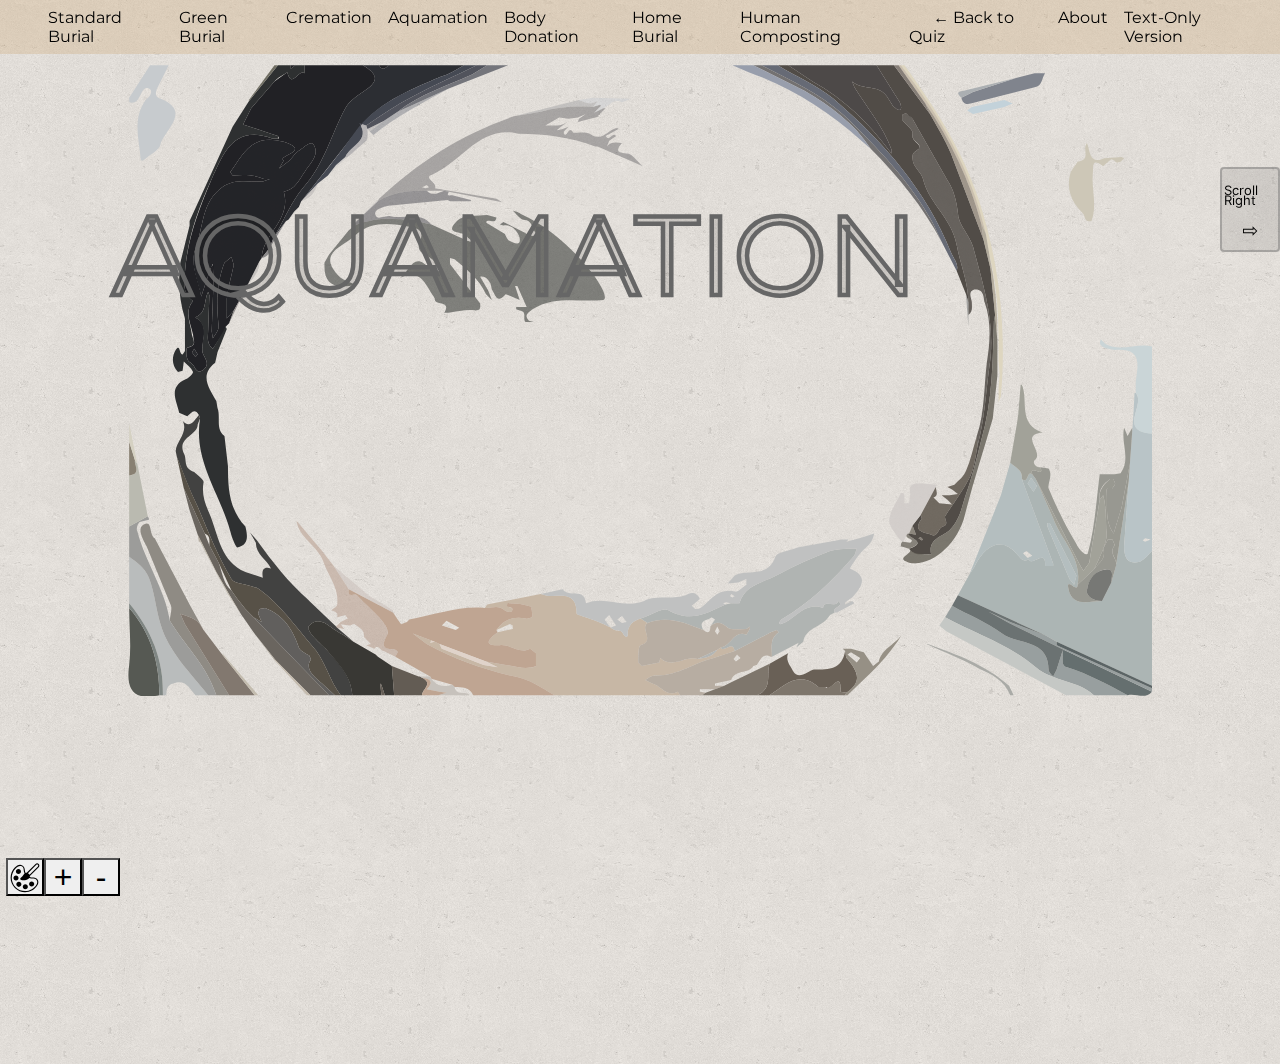
==== commit f9fc8f5e: "moved google fonts to server to prevent trackers" ====
--- a/alkaline/index.html
+++ b/alkaline/index.html
@@ -5,11 +5,6 @@
   <title>Aquamation</title>
   <link rel="stylesheet" href="./style.css">
   <meta name="viewport" content="width=device-width, initial-scale=1.0">
-
-<link rel="preconnect" href="https://fonts.googleapis.com">
-<link rel="preconnect" href="https://fonts.gstatic.com" crossorigin>
-<link href="https://fonts.googleapis.com/css2?family=Inter:wght@300;500&family=Montserrat:wght@200;700&display=swap" rel="stylesheet">
-  
 </head>
 <!-- Google tag (gtag.js) -->
 <script async src="https://www.googletagmanager.com/gtag/js?id=G-11XMB64EVV"></script>
--- a/alkaline/style.css
+++ b/alkaline/style.css
@@ -1,3 +1,31 @@
+:root {
+  --unit-100vh: 100vh;
+}
+@supports (height: 100dvh) {
+  :root {
+      --unit-100vh: 100dvh;
+  }
+}
+
+/* inter-regular - latin */
+@font-face {
+  font-display: swap; /* Check https://developer.mozilla.org/en-US/docs/Web/CSS/@font-face/font-display for other options. */
+  font-family: 'Inter';
+  font-style: normal;
+  font-weight: 400;
+  src: url('../fonts/inter-v13-latin-regular.woff2') format('woff2'); /* Chrome 36+, Opera 23+, Firefox 39+, Safari 12+, iOS 10+ */
+}
+/* montserrat-regular - latin */
+@font-face {
+  font-display: swap; /* Check https://developer.mozilla.org/en-US/docs/Web/CSS/@font-face/font-display for other options. */
+  font-family: 'Montserrat';
+  font-style: normal;
+  font-weight: 400;
+  src: url('../fonts/montserrat-v26-latin-regular.woff2') format('woff2'); /* Chrome 36+, Opera 23+, Firefox 39+, Safari 12+, iOS 10+ */
+}
+
+
+
 body, html {
 	margin: 0;
 height: 100%;
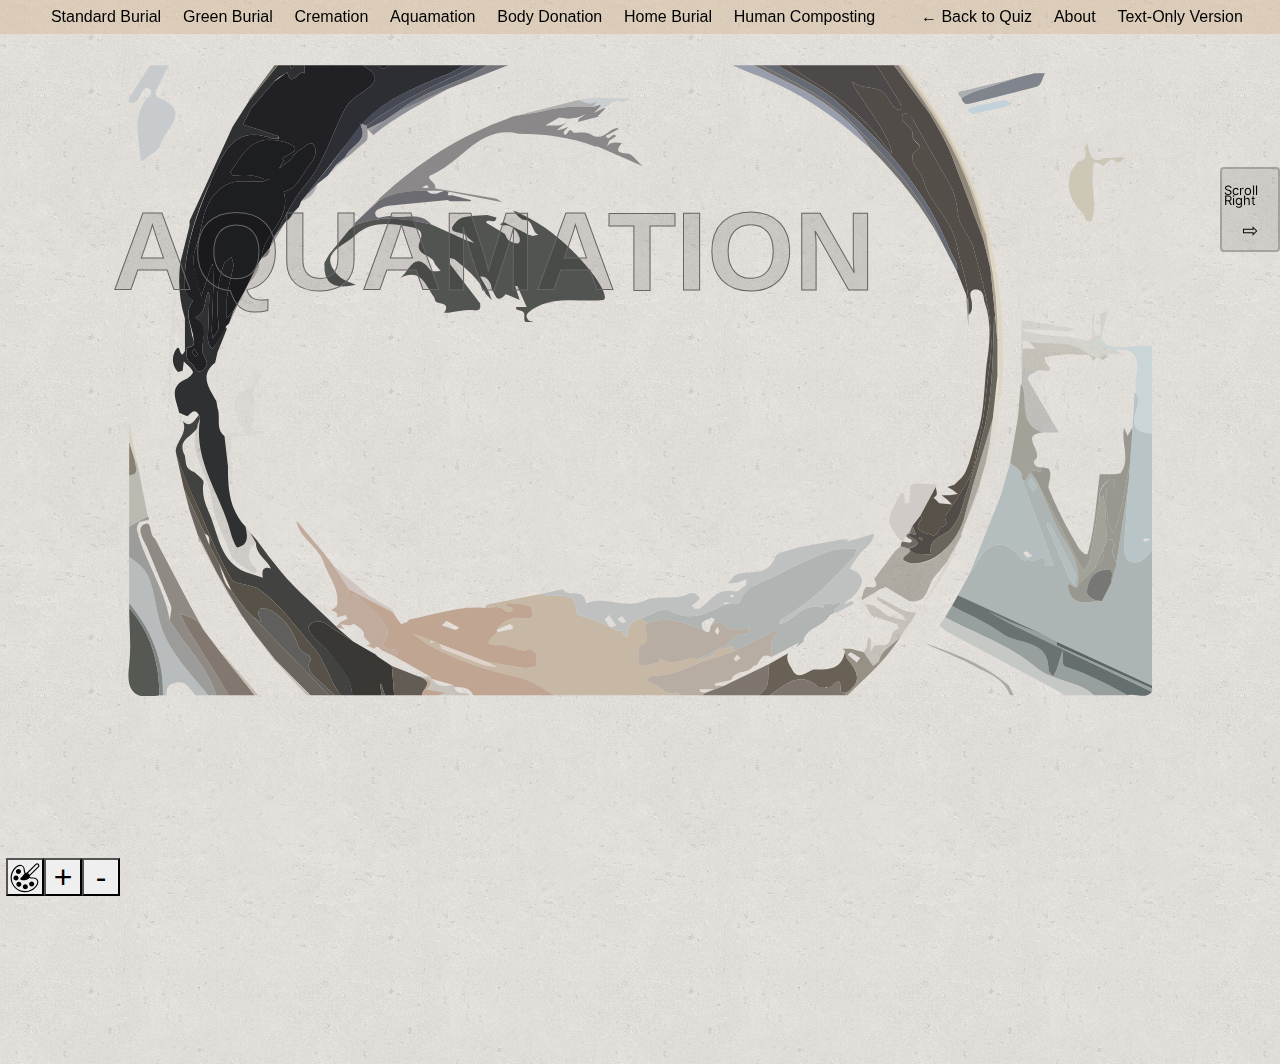
==== commit ffa2a519: "linked all pages to manifest" ====
--- a/alkaline/index.html
+++ b/alkaline/index.html
@@ -5,6 +5,7 @@
   <title>Aquamation</title>
   <link rel="stylesheet" href="./style.css">
   <meta name="viewport" content="width=device-width, initial-scale=1.0">
+  <link rel="manifest" href="../manifest.webmanifest" />
 </head>
 <!-- Google tag (gtag.js) -->
 <script async src="https://www.googletagmanager.com/gtag/js?id=G-11XMB64EVV"></script>
--- a/alkaline/style.css
+++ b/alkaline/style.css
@@ -15,14 +15,6 @@
   font-weight: 400;
   src: url('../fonts/inter-v13-latin-regular.woff2') format('woff2'); /* Chrome 36+, Opera 23+, Firefox 39+, Safari 12+, iOS 10+ */
 }
-/* montserrat-regular - latin */
-@font-face {
-  font-display: swap; /* Check https://developer.mozilla.org/en-US/docs/Web/CSS/@font-face/font-display for other options. */
-  font-family: 'Montserrat';
-  font-style: normal;
-  font-weight: 400;
-  src: url('../fonts/montserrat-v26-latin-regular.woff2') format('woff2'); /* Chrome 36+, Opera 23+, Firefox 39+, Safari 12+, iOS 10+ */
-}
 
 
 
@@ -30,6 +22,8 @@
 	margin: 0;
 height: 100%;
 overscroll-behavior-x: none;
+font-family: sans-serif;
+
 }
 html {
   overscroll-behavior: none;
@@ -153,7 +147,7 @@
   /*    line-height: 10px;*/
   font-weight: 900;
   -webkit-text-stroke: 1px #666;
-  font-family: 'Montserrat', sans-serif;
+  /* font-family: 'Montserrat', sans-serif; */
   -webkit-text-fill-color: rgba(0,0,0,0.1);
 /*   letter-spacing: -0.185em; */
 
@@ -175,7 +169,7 @@
 
 
 nav {
-  font-family: 'Montserrat', sans-serif;
+  /* font-family: 'Montserrat', sans-serif; */
   font-weight: 200;
   width: 100%;
   position: fixed;
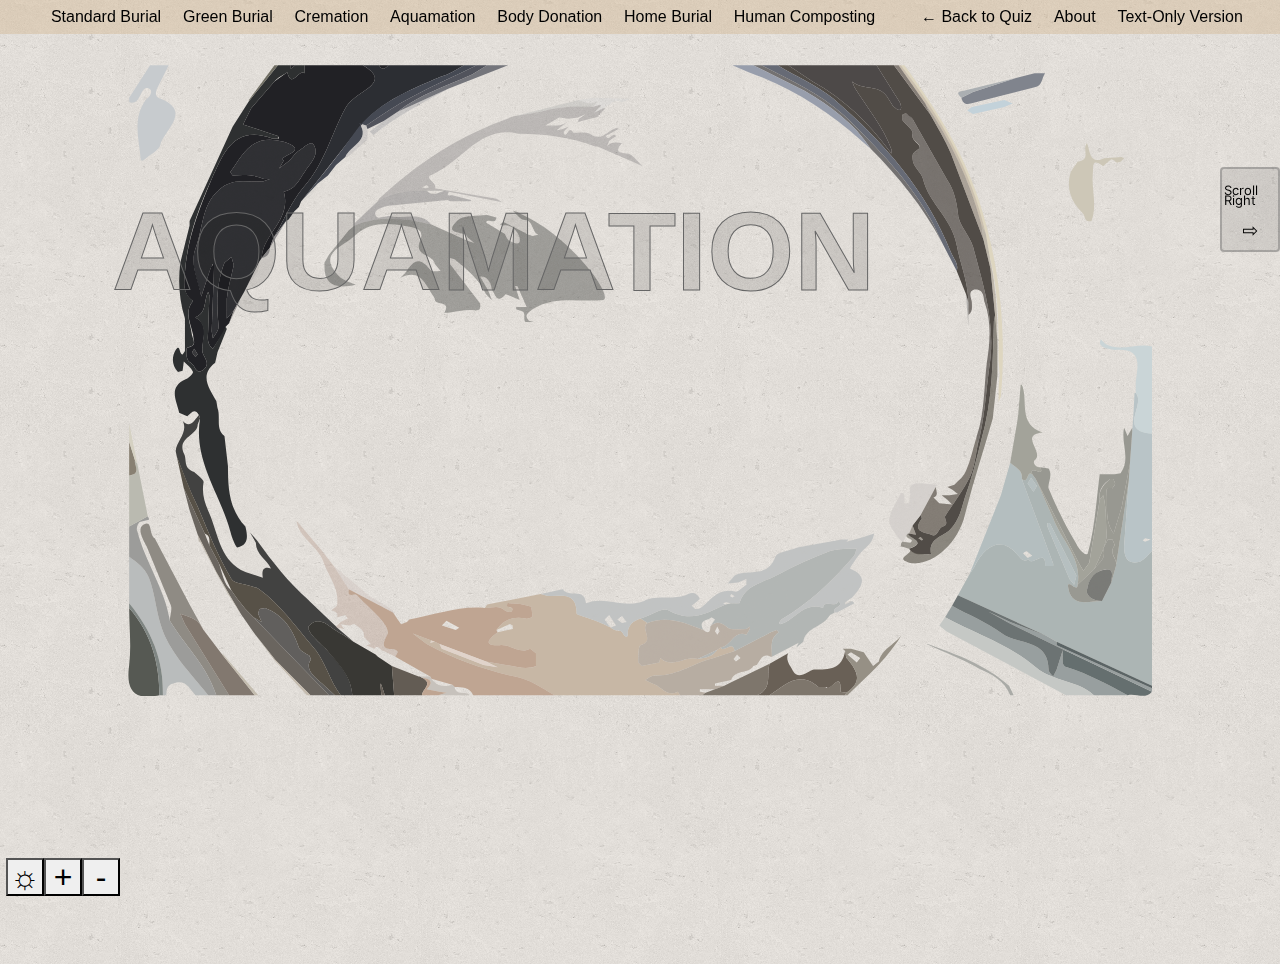
==== commit cae4ca1d: "tons of fixes for iPad, buttons on iOS, icon sizing, preventsing overflow on H pages" ====
--- a/alkaline/index.html
+++ b/alkaline/index.html
@@ -75,16 +75,7 @@
   </div>
   <div id="acc">
     <button class='btn' id='color'>
-      <svg xmlns="http://www.w3.org/2000/svg" width="38" height="38" version="1.1" viewBox="-5.0 -10.0 110.0 115.0">
-       <g>
-        <path d="m95.734 4.1719c-2.9297-2.9297-7.6719-2.9297-10.602 0l-29.484 29.488c-1.2891-0.035156-2.5664 0.16016-3.7734 0.56641-1.7109-3.4922-2.6719-7.4258-2.6719-11.59 0.011719-5.8281-3.0234-11.012-8.125-13.863-9.2227-5.1562-17.637-0.066407-25.098 7.4766-18.656 18.879-18.52 49.062 0.28125 67.781 22.98 22.883 61.512 16.828 76.465-11.805 5.7578-11.027-2.7891-24.098-15.305-23.23-3.8203 0.26953-7.7383-0.28125-11.5-1.7734 0.23828-0.95312 0.35156-1.9453 0.32422-2.957l29.488-29.492c2.9219-2.9219 2.9219-7.6758 0-10.602zm-18.051 48.578c9.5508-0.66016 16.105 9.3008 11.703 17.73-13.867 26.555-49.492 31.77-70.469 10.879-17.227-17.148-17.344-45.172-0.25781-62.461 6.1641-6.2344 13.082-11.031 20.578-6.8398 3.8906 2.1758 6.207 6.125 6.1953 10.574 0 4.7891 1.1133 9.3398 3.1289 13.398-1.1641 0.92969-2.1602 2.1133-2.8906 3.5312-2.2773 4.4141-5.5625 7.8438-9.5234 10.367-3.3008 2.1016-2.3594 7.1719 1.4805 7.918 8.6328 1.6797 16.754 0.51172 23.836-4.2812 1.168-0.78906 2.1484-1.7773 2.9141-2.9023 4.3477 1.75 8.8789 2.3984 13.305 2.0859zm15.387-40.641-27.84 27.84c-1.0508-2.2617-2.8477-4.125-5.2812-5.2656l27.848-27.848c1.457-1.457 3.8164-1.457 5.2734 0 1.4531 1.4531 1.4531 3.8203 0 5.2734z"/>
-        <path d="m28.172 37.836c4.6836 0 8.4727-3.793 8.4727-8.4766 0-4.7109-3.8164-8.4688-8.4727-8.4688s-8.4727 3.7578-8.4727 8.4688c-0.003907 4.6836 3.7891 8.4766 8.4727 8.4766z"/>
-        <path d="m28.484 50.941c0-4.6719-3.8008-8.4727-8.4727-8.4727s-8.4727 3.8008-8.4727 8.4727 3.8008 8.4727 8.4727 8.4727c4.6719 0.003907 8.4727-3.7969 8.4727-8.4727z"/>
-        <path d="m29.504 63.5c-4.6836 0-8.4727 3.793-8.4727 8.4766 0 4.6836 3.7891 8.4727 8.4727 8.4727s8.4766-3.7969 8.4766-8.4727c-0.003907-4.6875-3.793-8.4766-8.4766-8.4766z"/>
-        <path d="m51.086 71.656c-4.6719 0-8.4727 3.8008-8.4727 8.4727s3.8008 8.4727 8.4727 8.4727c4.6719 0 8.4727-3.8008 8.4727-8.4727 0-4.668-3.8008-8.4727-8.4727-8.4727z"/>
-        <path d="m72.117 79.117c4.6836 0 8.4727-3.793 8.4727-8.4766s-3.7891-8.4727-8.4727-8.4727c-4.6836 0-8.4766 3.7891-8.4766 8.4727s3.793 8.4766 8.4766 8.4766z"/>
-       </g>
-      </svg>
+      &#9788;
         </button>
       <button class='btn' id='plus'>
         +
--- a/alkaline/style.css
+++ b/alkaline/style.css
@@ -74,12 +74,7 @@
         overflow: hidden;
         display: flex;
         }
-        #acc svg {
-          width: 38px;
-          height:38px;
-          transform:scale(1.5);
-        }
-        
+     
         .btn {
           width: 38px;
           height: 38px;
@@ -356,6 +351,7 @@
 	width: 1300vw;
 /* 	background: linear-gradient(to left, #aaa, #eee); */
 	display: flex;
+  overflow-y: hidden;
 }
 @media (max-width: 1024px) {
 
@@ -519,10 +515,13 @@
 /* 	display: block; */
 
 }
-
-@media all and (max-width: 800px) {
 .lister svg {
-width: 320px;
+flex: 0 0 240px;
+
+}
+@media all and (max-width: 1200px) {
+.lister svg {
+max-width: 30vw;
 }
 }
 
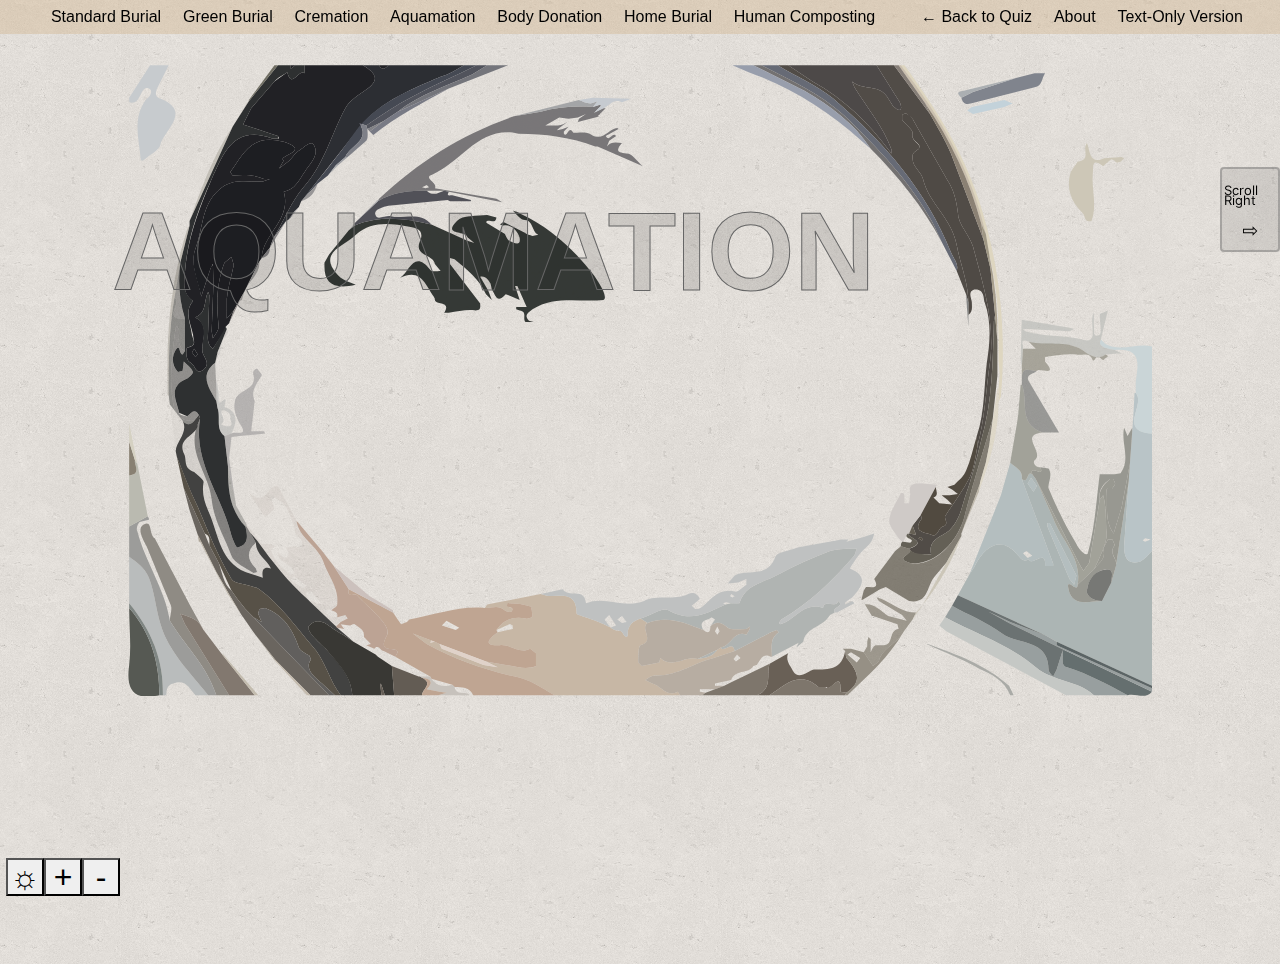
==== commit 2c295e28: "more mobile fixes, almost there, just small CSS crap to fix" ====
--- a/alkaline/index.html
+++ b/alkaline/index.html
@@ -65,6 +65,7 @@
       <a href="index.html"><li>Aquamation</li></a>
       <a href="../home_burial/index.html"><li>Home Burial</li></a>
       <a href="../body_donation/index.html"><li>Body Donation</li></a>
+      <a href="../composting/index.html"><li>Human Composting</li></a>
      <a href="../index.html"><li id="indent">&#8592; Back to Quiz</li></a>
      <a href="../about.html"><li>About</li></a>
 
@@ -1197,6 +1198,10 @@
 
 </svg>  
 			</section>
+      <div class="spacer"></div>
+      <div class="spacer"></div>
+      <div class="spacer"></div>
+
 	<section id="sum">
 		<p id="end"></p>		
 			<p>Summary:</p>
@@ -1241,7 +1246,12 @@
 	</div>
 		
 			</section>
-	<p id="the_end">&nbsp;</p>
+      <div class="spacer"></div>
+
+      <div class="spacer"></div>
+
+      <div class="spacer"></div>
+      <p id="the_end">&nbsp;</p>
 	<section id="end_nav">
 
   <div class="faq">
@@ -1281,7 +1291,7 @@
     </div>
   </div>	
 	</section>
-  <div class="spacer"></div>
+  <!-- <div class="spacer"></div> -->
   <div class="spacer"></div>
   <div class="spacer"></div>
   <div class="spacer"></div>
@@ -1294,6 +1304,8 @@
   </section>
   <div class="spacer" id="chacha"></div>
   <div class="spacer"></div>
+  <div class="spacer"></div> 
+ <!-- <div class="spacer"></div>
   <div class="spacer"></div>
   <div class="spacer"></div>
   <div class="spacer"></div>
@@ -1302,9 +1314,7 @@
   <div class="spacer"></div>
   <div class="spacer"></div>
   <div class="spacer"></div>
-  <div class="spacer"></div>
-  <div class="spacer"></div>
-  <div class="spacer"></div>
+  <div class="spacer"></div> -->
 
 
 
--- a/alkaline/style.css
+++ b/alkaline/style.css
@@ -41,7 +41,7 @@
 }
 
 body {
-			height: 100vh;
+			height: 100%;
 /* 	max-height: 90vh; */
 	overflow-y: hidden;
 	font-family: sans-serif;
@@ -86,6 +86,7 @@
           flex: 0 0 38px;
           -webkit-appearance: none;
           color: black;
+          padding:0;
         }
       /* MODAL */
   /* The Modal (background) */
@@ -348,7 +349,7 @@
 	margin-top: 5%;
 	padding: 0;
 	height: 90%;
-	width: 1300vw;
+	width: 2000vw;
 /* 	background: linear-gradient(to left, #aaa, #eee); */
 	display: flex;
   overflow-y: hidden;
@@ -516,12 +517,14 @@
 
 }
 .lister svg {
+  max-width: 120px;
 flex: 0 0 240px;
 
 }
 @media all and (max-width: 1200px) {
 .lister svg {
-max-width: 30vw;
+  flex: 0 0 240px;
+  max-width: 240px;
 }
 }
 
@@ -549,6 +552,12 @@
 }
 #resomator {
   position: absolute;
+  top: 180px;
+}
+@media all and (max-width: 799px) {
+  #resomator {
+    top: 0;
+  }
 }
 #alkaTempGauge {
   position: relative;
